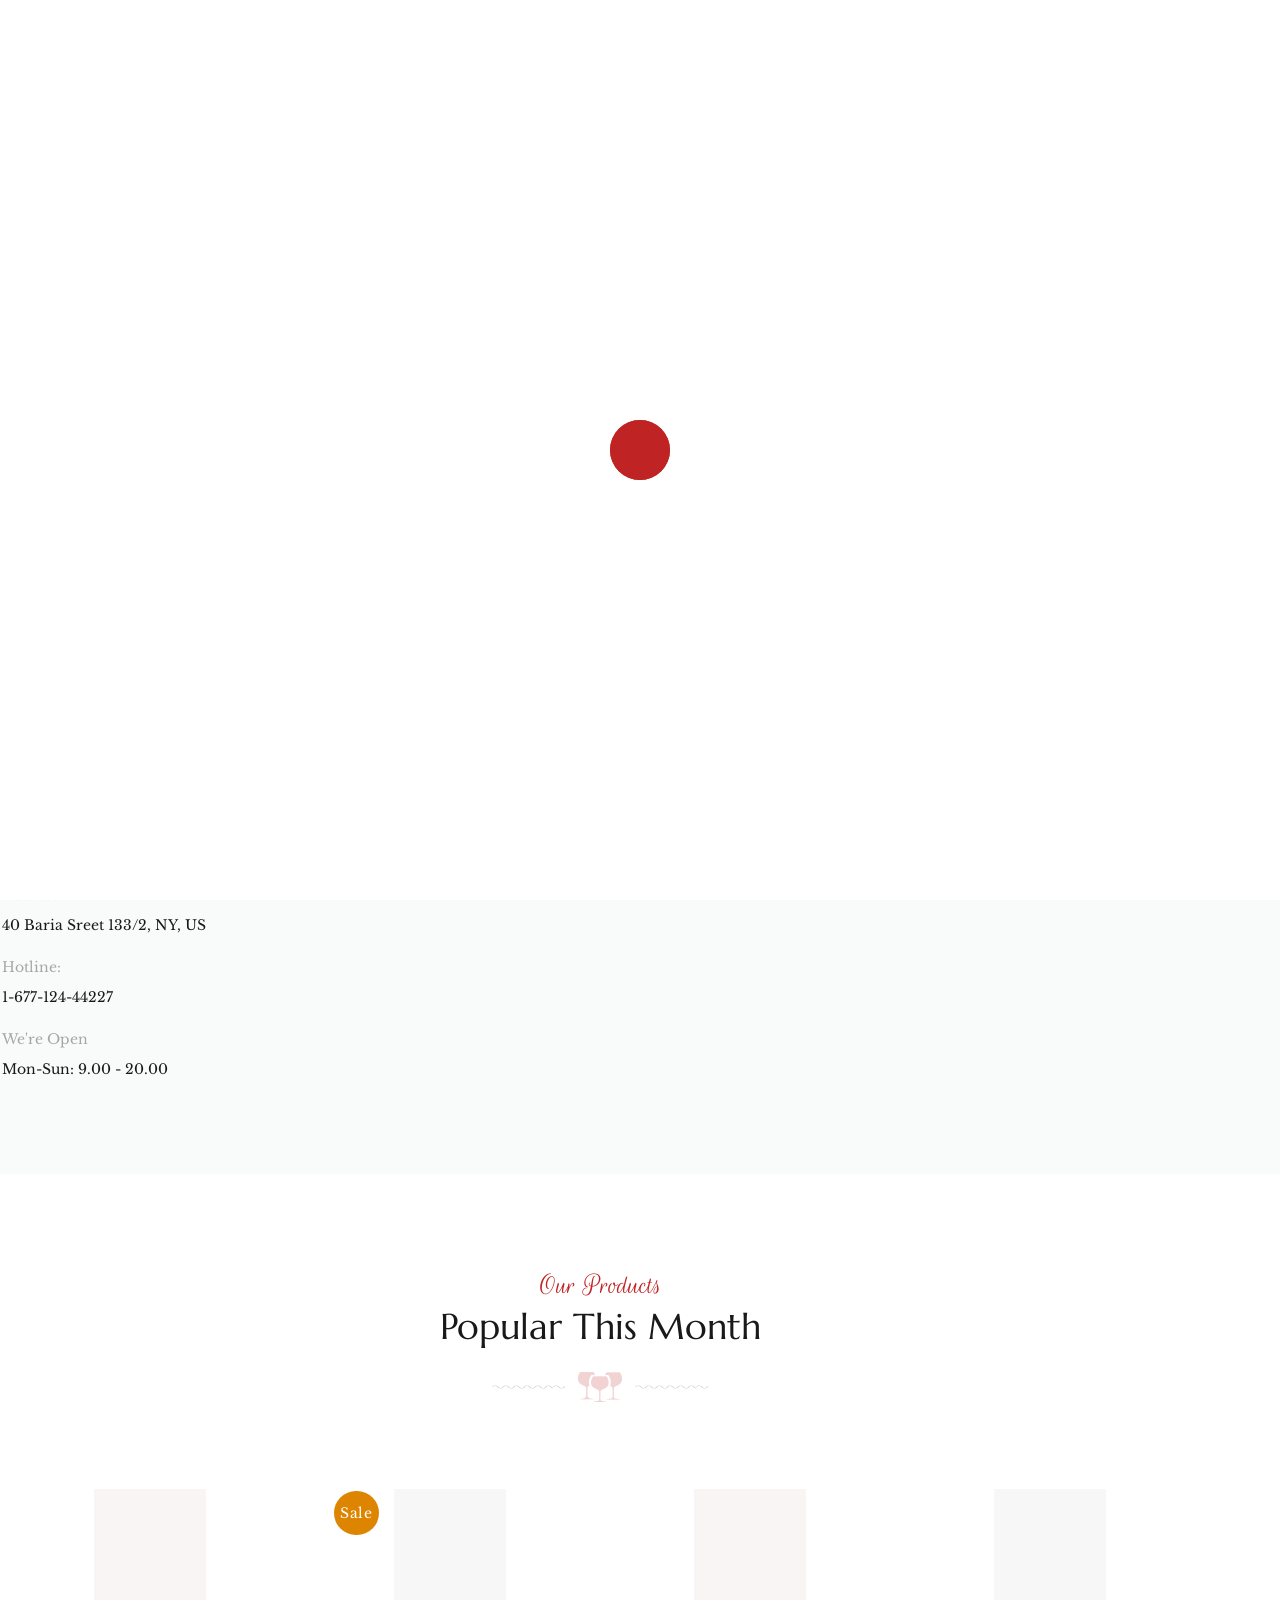
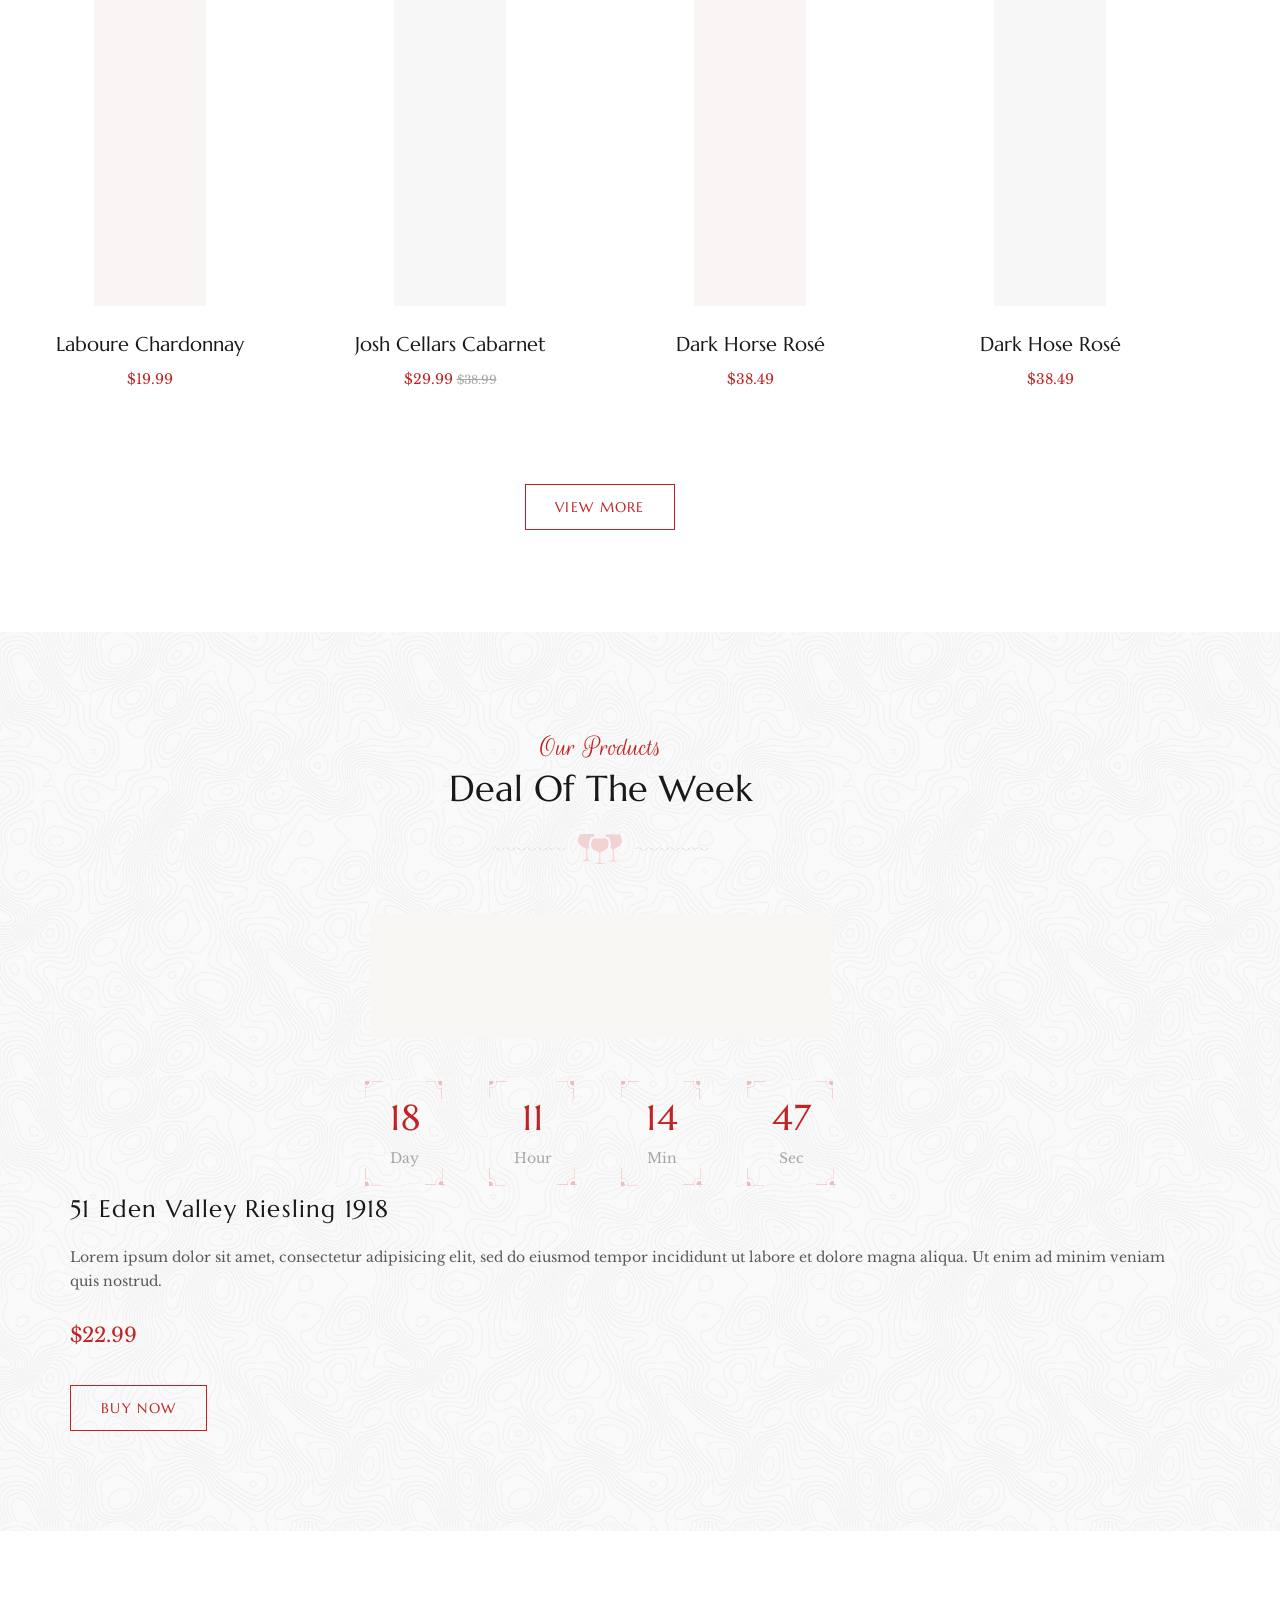
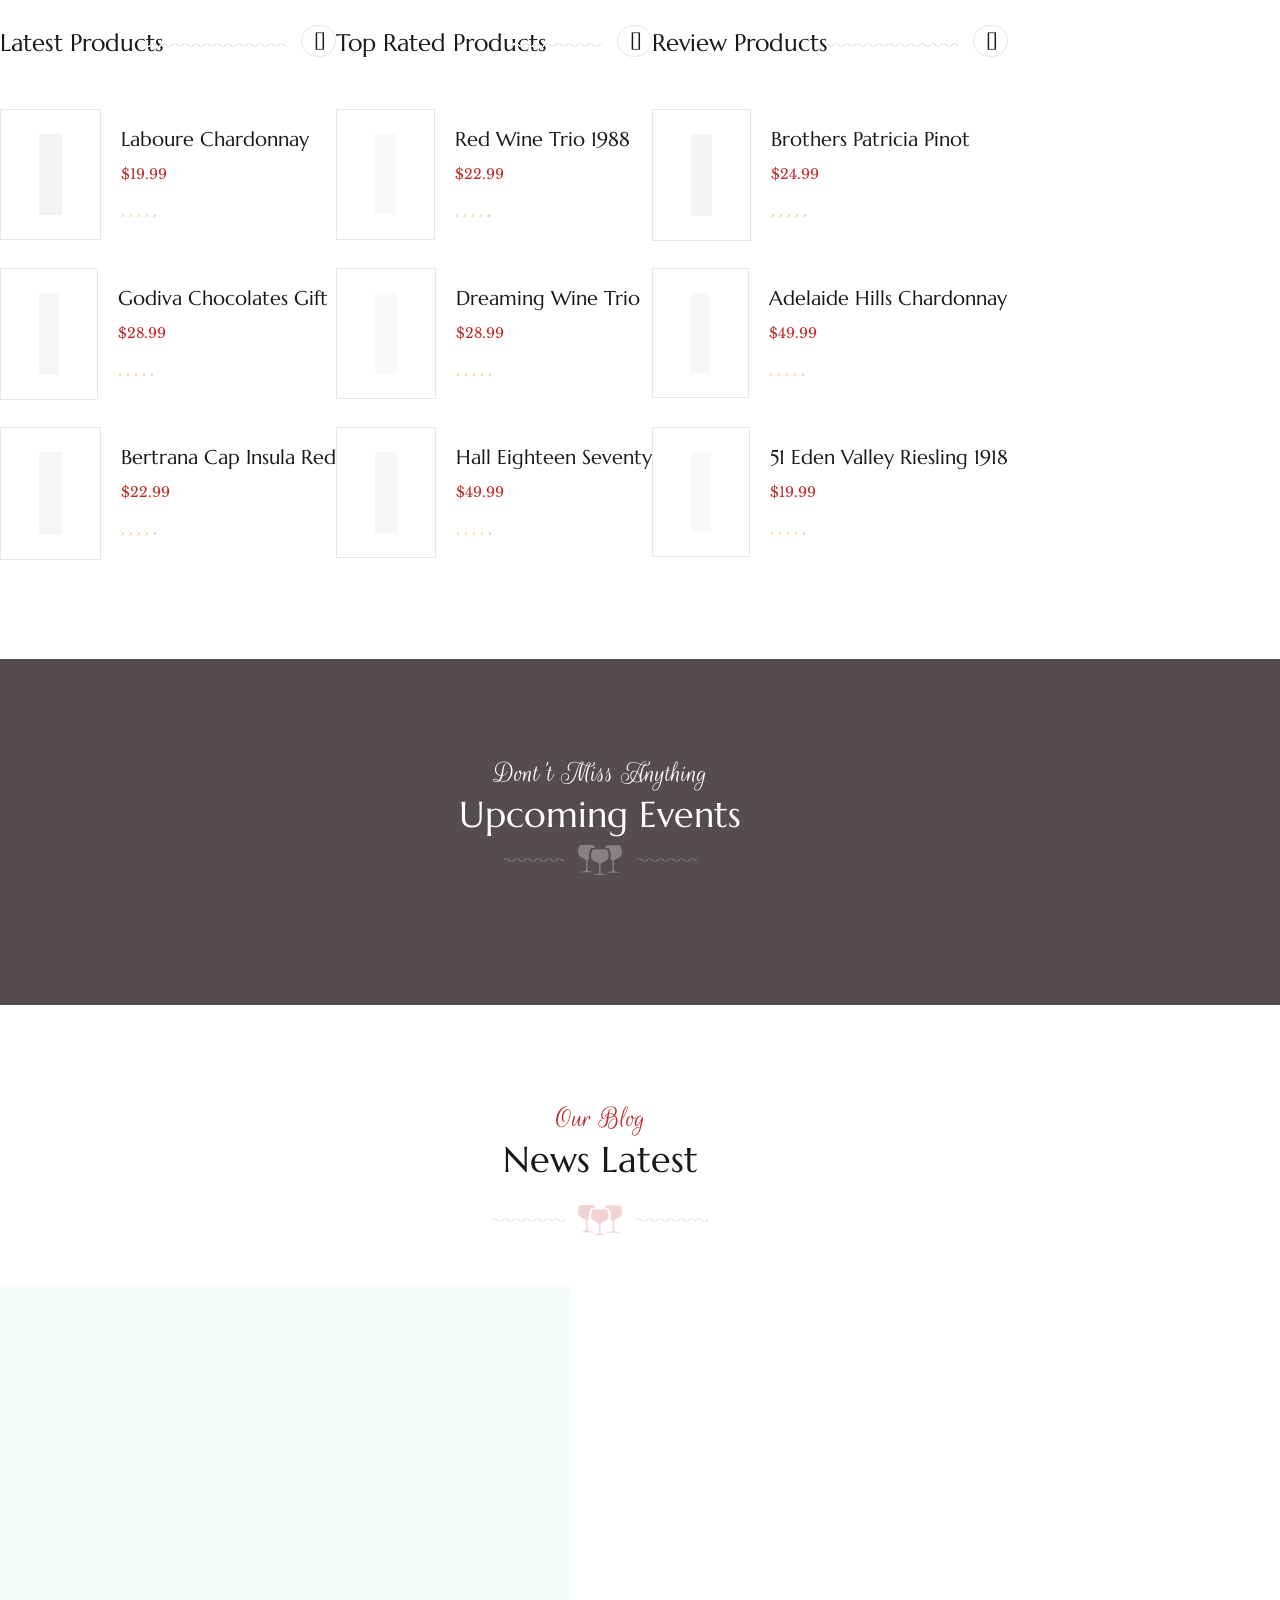
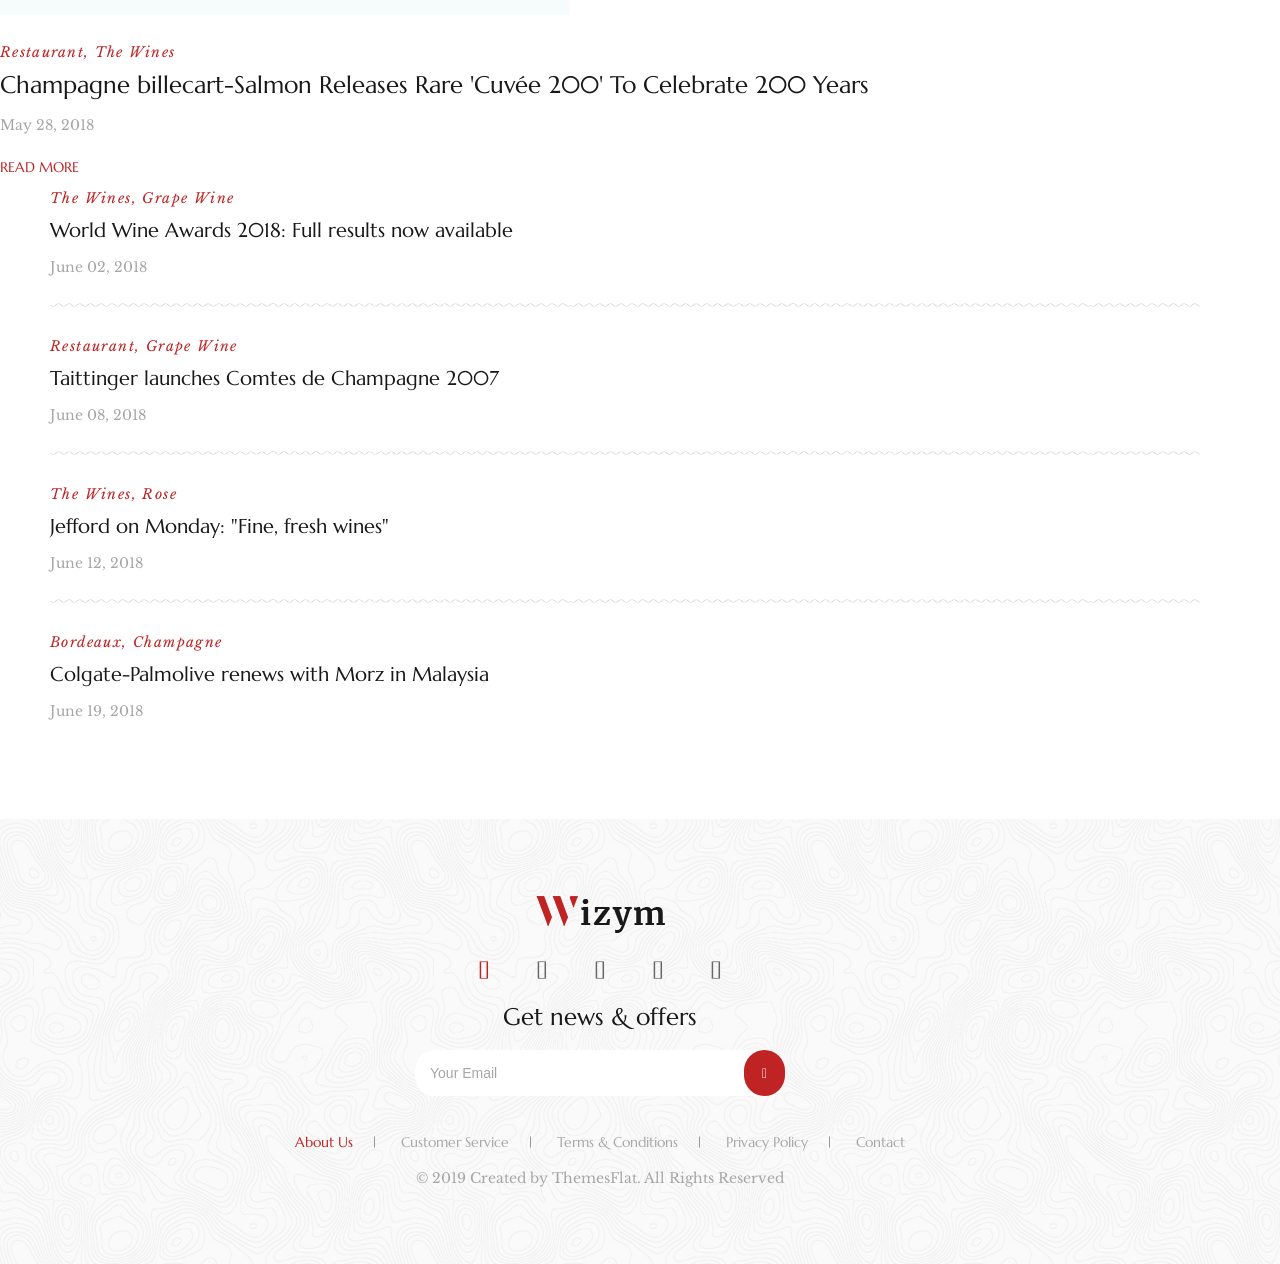
==== index.html @ 1bfb614a "Add" ====
<!DOCTYPE html>
<html xmlns="http://www.w3.org/1999/xhtml" xml:lang="en-US" lang="en-US">
<head>
      <!-- Basic Page Needs -->
    <meta charset="utf-8">
    <!--[if IE]><meta http-equiv='X-UA-Compatible' content='IE=edge,chrome=1'><![endif]-->
    <title>Wizym-Templae</title>

    <meta name="author" content="themesflat.com">

    <!-- Mobile Specific Metas -->
    <meta name="viewport" content="width=device-width, initial-scale=1, maximum-scale=1">

    <!-- Bootstrap  -->
    <link rel="stylesheet" type="text/css" href="stylesheets/bootstrap.css" >

    <!-- Theme Style -->
    <link rel="stylesheet" type="text/css" href="stylesheets/style.css">

    <!-- Responsive -->
    <link rel="stylesheet" type="text/css" href="stylesheets/responsive.css">

    <!-- Colors -->
    <link rel="stylesheet" type="text/css" href="stylesheets/colors/color1.css" id="colors">

    <!-- Animation Style -->
    <link rel="stylesheet" type="text/css" href="stylesheets/animate.css">

    <!-- Favicon and touch icons  -->
    <link href="icon/icon.png" rel="apple-touch-icon-precomposed" sizes="48x48">
    <link href="icon/icon.png" rel="apple-touch-icon-precomposed">
    <link href="icon/icon.png" rel="shortcut icon">
    <!-- Slider Revolution CSS Files -->
        <link rel="stylesheet" type="text/css" href="rev-slider/css/settings.css">
        <link rel="stylesheet" type="text/css" href="rev-slider/css/layers.css">
        <link rel="stylesheet" type="text/css" href="rev-slider/css/navigation.css">
</head>
<body>
    <div id="loading-overlay">
        <div class="loader"></div>
    </div> <!-- /.loading-overlay -->
    <header class="style1">
        <div id="site-header">
        <div class="container-fluid">
             <a href="index.html" class="logo"><img src="image/logo.png" alt="image" width="129" height="37" data-retina="image/logo-2x.png" data-width="147" data-height="21"></a>
             <div class="mobile-button">
                <span></span>
             </div>
             <div class="nav-wrap ">
                <nav id="mainnav" class="mainnav">
                    <ul class="menu">
                        <li class="active a">
                             <a href="#" title="">HOME</a>
                                <ul class="sub-menu">
                                    <li class="active"><a href="index.html" title="">Homepage 1</a></li>
                                    <li><a href="Homepage2.html" title="">Homepage 2</a></li>
                                    <li><a href="Homepage3.html" title="">Homepage 3</a></li>
                                    <li><a href="Homepage4.html" title="">Homepage 4</a></li>
                                    <li><a href="Homepage5.html" title="">Homepage 5</a></li>
                                 </ul><!-- /.sub-menu -->
                        </li>
                        <li class="active"> 
                             <a href="about.html" title="">FEATURES</a>
                                <ul class="sub-menu">
                                    <li><a href="About.html" title="">About Us</a></li>
                                    <li><a href="Event.html" title="">Event</a></li>
                                    <li><a href="Coming-soon.html" title="">Coming Soon</a></li>
                                    <li><a href="404-page.html" title="">404 Page</a></li>
                                    <li><a href="Wish-list.html" title="">Wish List</a></li>
                                 </ul><!-- /.sub-menu -->
                        </li>
                        <li class="active">
                            <a href="#" title="">PRODUCTS</a>
                                <ul class="sub-menu">
                                    <li><a href="Shop-fullwidth-list.html" title="">Shop Full Width List</a></li>
                                    <li><a href="Shop-fullwidth-grid.html" title="">Shop Full Width Grid</a></li>
                                    <li><a href="Shop-right-slidebar-list.html" title="">Shop Right Slidebar List</a></li>
                                    <li><a href="Shop-right-slidebar-grid.html" title="">Shop Right Slidebar Grid</a></li>
                        
                                    <li><a href="Shop-details-slidebar.html" title="">Shop Details Slidebar</a></li>
                                    <li><a href="Shop-details.html" title="">Shop Details </a></li>
                                    <li><a href="Shop-order-tracking.html" title="">Shop Order Tracking</a></li>
                                    <li><a href="Shop-cart.html" title="">Shop Cart</a></li>
                                </ul><!-- /.sub-menu -->
                        </li>
                        <li class="active">
                            <a href="#" title="">BLOG</a>
                                <ul class="sub-menu">
                                    <li><a href="Blog-grid-3column.html" title="">Blog Grid 3Column</a></li>
                                    <li><a href="Blog-grid-2column.html" title="">Blog Grid 2Column</a></li>
                                    <li><a href="Blog-Right-Slidebar.html" title="">Blog Right Slidebar</a></li>
                                    <li><a href="Blog-details-slidebar.html" title="">Blog Details Slidebar</a></li>
                                    <li><a href="Blog-details-fullwidth.html" title="">Blog Details FullWidth</a></li>
                                </ul><!-- /.sub-menu -->
                        </li>
                        <li class="active">
                            <a href="#" title="">CONTACT US</a>
                                <ul class="sub-menu">
                                    <li><a href="contact-1.html" title="">Contact Us 1</a></li>
                                    <li><a href="Contact-2.html" title="">Contact Us 2</a></li>
                                </ul><!-- /.sub-menu -->
                         </li>
                    </ul>
                </nav>
             </div><!-- /.nav-wrap -->
             <div class="search clearfix"> 
                 <ul>
                     <li><input type="search" id="search" placeholder="Search..." ></li>
                     <li><a href="#" class="header-search-icon"><i class="ti-search" aria-hidden="true"></i></a></li>       
                     <li><a href="#"> <i class="ti-align-justify" aria-hidden="true"></i> </a>
                        <ul class="sub-menu">
                            <li><a href="projects1.html" title="">Login/ Register</a></li>
                            <li><a href="projects1.html" title="">My Account</a></li>
                            <li><a href="projects1.html" title="">My Wishlist</a></li>
                            <li><a href="projects1.html" title="">My Cart</a></li>
                            <li><a href="projects1.html" title="">Tracking Orders</a></li>
                            <li class="language"><a href="projects1.html" title="">LANGUAGE</a></li>
                            <li class="flag"><a href="projects1.html" title="">
                                <span><img src="image/flash3.png" alt="image"></span>
                                <span><img src="image/flash1.png" alt="image"></span>
                                <span><img src="image/flash2.png" alt="image"></span>
                            </a></li>
                        </ul><!-- /.sub-menu -->
                      </li>
                 </ul> 
                 <form class="header-search-form" role="search" method="get" action="#">
                    <input type="text" value="" name="#" class="header-search-field" placeholder="Search...">
                    <button type="submit" class="header-search-submit" title="Search"><i class="fa fa-search"></i></button>
                 </form>               
             </div>
        </div><!-- /container -->
        </div>
    </header>
     <div class="flat-slider style1">
            <!-- SLIDER -->
            <div class="rev_slider_wrapper fullwidthbanner-container" >
                <div id="rev-slider1" class="rev_slider fullwidthabanner">
                    <ul>
                        <!-- Slide 1 -->
                        <li data-transition="random">
                            <!-- Main Image -->
                            <img src="image/homepage11.jpg" alt="" data-bgposition="center center" data-no-retina>
                            <div class="overlay"></div>

                            <!-- Layers -->
                            <div class="tp-caption tp-resizeme text-ffb922 font-rubik font-weight-500 wellcome"
                            data-x="['left','left','left','center']" data-hoffset="['2','4','4','0']"
                            data-y="['middle','middle','middle','middle']" data-voffset="['-132','-118','-98','-78']"
                            data-fontsize="['36','20','20','16']"
                            data-lineheight="['48','48','28','14']"
                            data-width="full"
                            data-height="none"
                            data-whitespace="normal"
                            data-transform_idle="o:1;"
                            data-transform_in="y:[100%];z:0;rX:0deg;rY:0;rZ:0;sX:1;sY:1;skX:0;skY:0;opacity:0;s:2000;e:Power4.easeInOut;" 
                            data-transform_out="y:[100%];s:1000;e:Power2.easeInOut;s:1000;e:Power2.easeInOut;" 
                            data-mask_in="x:0px;y:[100%];" 
                            data-mask_out="x:inherit;y:inherit;" 
                            data-start="700" 
                            data-splitin="none" 
                            data-splitout="none" 
                            data-paddingleft= "['3','3','3','3']"
                            data-responsive_offset="on">Welcome to Wizym</div>

                            <div class="tp-caption tp-resizeme font-rubik font-weight-700 best"
                            data-x="['left','left','left','center']" data-hoffset="['-4','-4','-4','0']"
                            data-y="['middle','middle','middle','middle']" data-voffset="['-60','-60','-50','-40']"
                            data-fontsize="['72','60','40','32']"
                            data-lineheight="['80','80','45','35']"
                            data-width="full"
                            data-height="none"
                            data-whitespace="normal"
                            data-transform_idle="o:1;"
                            data-transform_in="y:[100%];z:0;rX:0deg;rY:0;rZ:0;sX:1;sY:1;skX:0;skY:0;opacity:0;s:2000;e:Power4.easeInOut;" 
                            data-transform_out="y:[100%];s:1000;e:Power2.easeInOut;s:1000;e:Power2.easeInOut;"
                            data-mask_in="x:0px;y:[100%];" 
                            data-mask_out="x:inherit;y:inherit;" 
                            data-start="1000" 
                            data-splitin="none" 
                            data-splitout="none" 
                            data-responsive_offset="on"> <a href="#" class="text-white">Best Of Wine Store</a> </div>

                            <div class="tp-caption tp-resizeme text-white font-rubik font-weight-400 text-wizym"
                            data-x="['left','left','left','center']" data-hoffset="['0','-2','-2','0']"
                            data-y="['middle','middle','middle','middle']" data-voffset="['27','27','27','17']"
                            data-fontsize="['18','18','16','14']"
                            data-lineheight="['32','32','26','22']"
                            data-width="full"
                            data-height="none"
                            data-whitespace="normal"
                            data-transform_idle="o:1;"
                            data-transform_in="y:[100%];z:0;rX:0deg;rY:0;rZ:0;sX:1;sY:1;skX:0;skY:0;opacity:0;s:2000;e:Power4.easeInOut;" 
                            data-transform_out="y:[100%];s:1000;e:Power2.easeInOut;s:1000;e:Power2.easeInOut;" 
                            data-mask_in="x:0px;y:[100%];" 
                            data-mask_out="x:inherit;y:inherit;" 
                            data-start="1000" 
                            data-splitin="none" 
                            data-splitout="none" 
                            data-responsive_offset="on" 
                            data-paddingright="['550','155','50','2']" >Wizym offers extensive collections of over 2,000 unique wines from prestigious brands to family-owed wineries </div>

                            <div class="tp-caption"
                            data-x="['left','left','left','center']" data-hoffset="['0','-4','-4','0']"
                            data-y="['middle','middle','middle','middle']" data-voffset="['102','102','92','70']"
                            data-width="full"
                            data-height="none"
                            data-whitespace="normal"
                            data-transform_idle="o:1;"
                            data-transform_in="y:[100%];z:0;rX:0deg;rY:0;rZ:0;sX:1;sY:1;skX:0;skY:0;opacity:0;s:2000;e:Power4.easeInOut;" 
                            data-transform_out="y:[100%];s:1000;e:Power2.easeInOut;s:1000;e:Power2.easeInOut;" 
                            data-mask_in="x:0px;y:[100%];" 
                            data-mask_out="x:inherit;y:inherit;" 
                            data-start="1000" 
                            data-splitin="none" 
                            data-splitout="none" 
                            data-responsive_offset="on" 
                            data-paddingtop= "['50','50','50','50']"
                            data-paddingbottom= "['50','50','50','50']"> <a href="#" class="btn btn-styl button-project">READ MORE</a></div>
                        </li><!-- /End Slide 1 -->

                        <!-- Slide 2 -->
                        <li data-transition="random">
                            <!-- Main Image -->
                            <img src="image/homepage11.jpg" alt="" data-bgposition="center center" data-no-retina>
                            <div class="overlay"></div>

                            <!-- Layers -->
                            <div class="tp-caption tp-resizeme text-ffb922 font-rubik font-weight-500 wellcome"
                            data-x="['left','left','left','center']" data-hoffset="['2','4','4','0']"
                            data-y="['middle','middle','middle','middle']" data-voffset="['-132','-118','-98','-78']"
                            data-fontsize="['36','20','20','16']"
                            data-lineheight="['48','48','28','14']"
                            data-width="full"
                            data-height="none"
                            data-whitespace="normal"
                            data-transform_idle="o:1;"
                            data-transform_in="y:[100%];z:0;rX:0deg;rY:0;rZ:0;sX:1;sY:1;skX:0;skY:0;opacity:0;s:2000;e:Power4.easeInOut;" 
                            data-transform_out="y:[100%];s:1000;e:Power2.easeInOut;s:1000;e:Power2.easeInOut;" 
                            data-mask_in="x:0px;y:[100%];" 
                            data-mask_out="x:inherit;y:inherit;" 
                            data-start="700" 
                            data-splitin="none" 
                            data-splitout="none" 
                            data-paddingleft= "['3','3','3','3']"
                            data-responsive_offset="on">Welcome to Wizym  </div>

                            <div class="tp-caption tp-resizeme font-rubik font-weight-700 best"
                            data-x="['left','left','left','center']" data-hoffset="['-4','-4','-4','0']"
                            data-y="['middle','middle','middle','middle']" data-voffset="['-60','-60','-50','-40']"
                            data-fontsize="['72','60','40','32']"
                            data-lineheight="['80','80','45','35']"
                            data-width="full"
                            data-height="none"
                            data-whitespace="normal"
                            data-transform_idle="o:1;"
                            data-transform_in="y:[100%];z:0;rX:0deg;rY:0;rZ:0;sX:1;sY:1;skX:0;skY:0;opacity:0;s:2000;e:Power4.easeInOut;" 
                            data-transform_out="y:[100%];s:1000;e:Power2.easeInOut;s:1000;e:Power2.easeInOut;"
                            data-mask_in="x:0px;y:[100%];" 
                            data-mask_out="x:inherit;y:inherit;" 
                            data-start="1000" 
                            data-splitin="none" 
                            data-splitout="none" 
                            data-responsive_offset="on"> <a href="#" class="text-white">Best Of Wine Store</a> </div>

                            <div class="tp-caption tp-resizeme text-white font-rubik font-weight-400 text-wizym"
                            data-x="['left','left','left','center']" data-hoffset="['0','-2','-2','0']"
                            data-y="['middle','middle','middle','middle']" data-voffset="['27','27','27','17']"
                            data-fontsize="['18','18','16','14']"
                            data-lineheight="['32','32','26','22']"
                            data-width="full"
                            data-height="none"
                            data-whitespace="normal"
                            data-transform_idle="o:1;"
                            data-transform_in="y:[100%];z:0;rX:0deg;rY:0;rZ:0;sX:1;sY:1;skX:0;skY:0;opacity:0;s:2000;e:Power4.easeInOut;" 
                            data-transform_out="y:[100%];s:1000;e:Power2.easeInOut;s:1000;e:Power2.easeInOut;" 
                            data-mask_in="x:0px;y:[100%];" 
                            data-mask_out="x:inherit;y:inherit;" 
                            data-start="1000" 
                            data-splitin="none" 
                            data-splitout="none" 
                            data-responsive_offset="on" 
                            data-paddingright="['550','155','50','2']" >Wizym offers extensive collections of over 2,000 unique wines from prestigious brands to family-owed wineries </div>

                            <div class="tp-caption"
                            data-x="['left','left','left','center']" data-hoffset="['0','-4','-4','0']"
                            data-y="['middle','middle','middle','middle']" data-voffset="['102','102','92','70']"
                            data-width="full"
                            data-height="none"
                            data-whitespace="normal"
                            data-transform_idle="o:1;"
                            data-transform_in="y:[100%];z:0;rX:0deg;rY:0;rZ:0;sX:1;sY:1;skX:0;skY:0;opacity:0;s:2000;e:Power4.easeInOut;" 
                            data-transform_out="y:[100%];s:1000;e:Power2.easeInOut;s:1000;e:Power2.easeInOut;" 
                            data-mask_in="x:0px;y:[100%];" 
                            data-mask_out="x:inherit;y:inherit;" 
                            data-start="1000" 
                            data-splitin="none" 
                            data-splitout="none" 
                            data-responsive_offset="on" 
                            data-paddingtop= "['50','50','50','50']"
                            data-paddingbottom= "['50','50','50','50']"> <a href="#" class="btn btn-styl button-project">READ MORE</a></div>
                        </li><!-- /End Slide 2 -->
                    </ul>
                </div>
            </div> 
        </div> <!-- /.flat-slider -->
     
<div class="main-homepage-1">    
          <section class="flat-about style1">
                 <div class="container">
                    <div class="row">
                        <div class="col-lg-7 col-12">
                           <div class="image-single">
                               <img src="image/homepage144.png" alt="image">
                           </div>
                        </div> <!-- /col-lg-7 -->
                        <div class="col-lg-5 col-12">
                            <div class="flat-divider margin-top50px"></div>
                            <div class="flat-textbox">
                                <h3 class="textbox-title"><a href="#"> Our Form Wizym </a></h3>
                                <h1 class="textbox-main"><a href="#"> Welcome To Wizym </a></h1>
                                 <p>Lorem ipsum dolor sit amet, consectetur adipisicing elit, sed do eiusmod tempor incididunt ut labore et dolore magna aliqua. Ut enim ad minim veniam quis nostrud.</p>
                            </div> <!-- /flat-textbox -->
                            <div class="flat-divider margin-top24px"></div>
                            <div class="information">
                                <div class="information-address">
                                    <span>Address:</span>
                                    <span class="information-content">40 Baria Sreet 133/2, NY, US</span>
                                </div>
                                <div class="information-hotline information-bottom">
                                    <span>Hotline:</span>
                                    <span class="information-content">1-677-124-44227</span>
                                </div>
                                <div class="information-open information-bottom">
                                    <span>We're Open</span>
                                    <span class="information-content">Mon-Sun: 9.00 - 20.00</span>
                                </div>
                            </div> <!-- /information -->
                        </div><!-- /col-lg-5 -->
                    </div> <!-- /row-->
                 </div> <!-- /container -->  
          </section> <!-- /flat-about --> 
          <section class="flat-our-product our-product-new">
                 <div class="container">
                     <div class="row">
                        <div class="col-lg-12">
                            <div class="title-section">
                                <h3 class="our-product-title"><a href="#"> Our Products </a></h3>
                                <h1 class="our-product-main"><a href="#"> Popular This Month </a></h1>
                                <div class="our-product-image">
                                     <img src="image/homepage14.png" alt="image">
                                </div>
                            </div> <!-- /title-section --> 
                        </div> <!-- /col-lg-12 --> 
                        <div class="col-12 product-content product-fourcolumn clearfix">
                          <ul class="product clearfix">
                              <li class="product-item">
                                  <div class="product-thumb clearfix">
                                      <a href="#" class="product-thumb">
                                          <img src="image/homepage16.png" alt="image">
                                      </a>
                                  </div>
                                  <div class="product-info text-center clearfix">
                                      <span class="product-title">Laboure Chardonnay</span>
                                      <div class="price">
                                          <ins>
                                              <span class="amount">$19.99</span>
                                          </ins>
                                      </div>
                                  </div>
                                  <div class="product-review">
                                      <div class="add-cart">
                                           <a href="#" class="like1"><i class="fa fa-refresh" aria-hidden="true"></i></a>
                                      </div>
                                      <div class="add-cart">
                                           <a href="#" class="like2"><i class="fa fa-heart-o"></i></a>
                                      </div>
                                      <div class="add-cart">
                                           <a href="#" class="like3"><i class="fa fa-shopping-cart" aria-hidden="true"></i></a>
                                      </div>
                                  </div>
                              </li> <!-- /product-item -->
                              <li class="product-item">
                                  <div class="product-thumb clearfix">
                                      <a href="#" class="product-thumb">
                                          <img src="image/homepage19.png" alt="image">
                                      </a>
                                      <span class="new">Sale</span>
                                  </div>
                                  <div class="product-info product-hight clearfix">
                                      <span class="product-title">Josh Cellars Cabarnet</span>
                                      <div class="price">
                                          <ins>
                                              <span class="amount">$29.99</span>
                                              <del>$38.99</del>
                                          </ins>
                                      </div>
                                    
                                  </div>
                                  <div class="product-review">
                                          <div class="add-cart">
                                               <a href="#" class="like1"><i class="fa fa-refresh" aria-hidden="true"></i></a>
                                          </div>
                                          <div class="add-cart">
                                               <a href="#" class="like2"><i class="fa fa-heart-o"></i></a>
                                          </div>
                                          <div class="add-cart">
                                               <a href="#" class="like3"><i class="fa fa-shopping-cart" aria-hidden="true"></i></a>
                                          </div>
                                  </div>
                              </li> <!-- /product-item -->
                              <li class="product-item">
                                  <div class="product-thumb clearfix">
                                      <a href="#" class="product-thumb">
                                          <img src="image/homepage18.png" alt="image">
                                      </a>
                                      
                                  </div>
                                  <div class="product-info clearfix">
                                      <span class="product-title">Dark Horse Rosé</span>
                                      <div class="price">                             
                                          <ins>
                                              <span class="amount">$38.49</span>
                                          </ins>
                                      </div>
                                  </div>
                                  <div class="product-review">
                                      <div class="add-cart">
                                           <a href="#" class="like1"><i class="fa fa-refresh" aria-hidden="true"></i></a>
                                      </div>
                                      <div class="add-cart">
                                           <a href="#" class="like2"><i class="fa fa-heart-o"></i></a>
                                      </div>
                                      <div class="add-cart">
                                           <a href="#" class="like3"><i class="fa fa-shopping-cart" aria-hidden="true"></i></a>
                                      </div>
                                   </div>
                              </li> <!-- /product-item -->
                              <li class="product-item">
                                  <div class="product-thumb clearfix">
                                      <a href="#" class="product-thumb">
                                          <img src="image/homepage19.png" alt="image">
                                      </a>
                                  </div>
                                  <div class="product-info clearfix">
                                      <span class="product-title">Dark Hose Rosé</span>
                                      <div class="price">
                                          <ins>
                                              <span class="amount">$38.49</span>
                                          </ins>
                                      </div>
                                    </div>
                                    <div class="product-review">
                                          <div class="add-cart">
                                               <a href="#" class="like1"><i class="fa fa-refresh" aria-hidden="true"></i></a>
                                          </div>
                                          <div class="add-cart">
                                               <a href="#" class="like2"><i class="fa fa-heart-o"></i></a>
                                          </div>
                                          <div class="add-cart">
                                               <a href="#" class="like3"><i class="fa fa-shopping-cart" aria-hidden="true"></i></a>
                                          </div>
                                    </div>
                                </li> <!-- /product-item -->
                          </ul>
                        </div> <!-- /product-content -->
                        <div class="elm-btn">
                           <a href="#" class="themesflat-button outline ol-accent margin-top-40 hvr-shutter-out-horizontal">VIEW MORE</a>
                        </div> 
                        
                     </div> <!-- /row --> 
                 </div> <!-- /container --> 
          </section> <!-- /flat-out-product --> 
          <section class="flat-deal-of-the-week style1">
               <div class="container">
                   <div class="row">
                       <div class="col-lg-12">
                            <div class="title-section">
                                <h3 class="our-product-title"><a href="#"> Our Products </a></h3>
                                <h1 class="our-product-main"><a href="#"> Deal Of The Week </a></h1>
                                <div class="our-product-image">
                                     <img src="image/homepage14.png" alt="image">
                                </div>
                            </div> <!-- /title-section -->
                       </div> <!-- /col-lg-12 -->
                       <div class="col-lg-6 col-12">
                            <div class="flat-deal-week">
                                 <img src="image/homepage22.png" alt="image">
                                 <div class="flat-counter count-time" data-day="20" data-month="3" data-year="2019" data-hour="12" data-minute="12" data-second="12">
                                        <div class="counter">
                                             <ul>
                                                 <li class="content-counter">
                                                    <div class="wrap-bg">
                                                        <div class="inner-bg days">
                                                             <div class="numb-count numb" data-from="0" data-to="18" data-speed="2000" data-inviewport="yes">18</div>
                                                             <div class="name-count">Day</div>
                                                        </div>
                                                    </div>
                                                 </li>
                                                 <li class="content-counter">
                                                    <div class="wrap-bg">
                                                        <div class="inner-bg hours">
                                                             <div class="numb-count numb" data-from="0" data-to="11" data-speed="2000" data-inviewport="yes">11</div>
                                                             <div class="name-count">Hour</div>
                                                        </div>
                                                    </div>
                                                 </li>
                                                 <li class="content-counter">
                                                    <div class="wrap-bg">
                                                        <div class="inner-bg minutes">
                                                             <div class="numb-count numb" data-from="0" data-to="14" data-speed="2000" data-inviewport="yes">14</div>
                                                             <div class="name-count">Min</div>
                                                        </div>
                                                    </div>
                                                 </li>
                                                 <li class="content-counter">
                                                    <div class="wrap-bg numb">
                                                        <div class="inner-bg seconds">
                                                             <div class="numb-count numb" data-from="0" data-to="47" data-speed="2000" data-inviewport="yes">47</div>
                                                             <div class="name-count">Sec</div>
                                                        </div>
                                                    </div>
                                                 </li>
                                             </ul>
                                        </div> <!-- /counter -->
                        </div> <!-- /flat-counter -->
                            </div> <!-- /flat-deal-week --> 
                       </div> <!-- /col-lg-6 -->
                       <div class="col-lg-6 col-12">
                           <div class="flat-deal-week-content">
                               <h3 class="deal-week-title"><a href="#"> 51 Eden Valley Riesling 1918</a></h3>
                               <span class="deal-week-content">Lorem ipsum dolor sit amet, consectetur adipisicing elit, sed do eiusmod tempor incididunt ut labore et dolore magna aliqua. Ut enim ad minim veniam quis nostrud.</span>
                               <span class="flat-dolar">$22.99</span>
                               <div class="elm-btn">
                                   <a href="#" class="themesflat-button outline ol-accent margin-top-40 hvr-shutter-out-horizontal">BUY NOW</a>
                               </div>
                           </div>
                       </div> <!-- /col-lg-6 -->
                   </div> <!-- /row -->
               </div> <!-- /container -->
          </section> <!-- /flat-deal-our-of-the-week -->
          <section class="flat-products style1 straight ">
                <div class="container">
                    <div class="row straight">
                        <div class="col-lg-4 col-md-4 col-sm-6 col-12">
                            <div class="flat-latest mgb-mobi40">
                                <div class="latest-title mb-mgtop0">
                                    <h3><a href="#">Latest Products</a></h3>
                                </div>                                
                                <div class="flat-next">
                                    <a href="#"><i class="fa fa-chevron-right" aria-hidden="true"></i></a>
                                </div>
                                <article class="post-border post-top">
                                    <div class="featured-post">
                                        <img src="image/homepage28.png" alt="image">
                                    </div>
                                    <div class="content-post">
                                        <div class="post-title">
                                            <span><a href="#"> Laboure Chardonnay </a></span>
                                        </div>
                                        <div class="post-dolar">
                                            <span>$19.99</span>
                                        </div>
                                        <div class="post-rating">
                                            <i class="fa fa-star" aria-hidden="true"></i>
                                            <i class="fa fa-star" aria-hidden="true"></i>
                                            <i class="fa fa-star" aria-hidden="true"></i>
                                            <i class="fa fa-star" aria-hidden="true"></i>
                                            <i class="fa fa-star" aria-hidden="true"></i>
                                        </div>
                                    </div>
                                </article>
                                <article class="post-border post-between">
                                    <div class="featured-post">
                                        <img src="image/homepage29.png" alt="image">
                                    </div>
                                    <div class="content-post">
                                        <div class="post-title">
                                            <span><a href="#"> Godiva Chocolates Gift</a></span>
                                        </div>
                                        <div class="post-dolar">
                                            <span>$28.99</span>
                                        </div>
                                        <div class="post-rating">
                                            <i class="fa fa-star" aria-hidden="true"></i>
                                            <i class="fa fa-star" aria-hidden="true"></i>
                                            <i class="fa fa-star" aria-hidden="true"></i>
                                            <i class="fa fa-star" aria-hidden="true"></i>
                                            <i class="fa fa-star" aria-hidden="true"></i>
                                        </div>
                                    </div>
                                </article>
                                <article class="post-border post-between">
                                    <div class="featured-post">
                                        <img src="image/homepage30.png" alt="image">
                                    </div>
                                    <div class="content-post">
                                        <div class="post-title">
                                            <span><a href="#"> Bertrana Cap Insula Red</a></span>
                                        </div>
                                        <div class="post-dolar">
                                            <span>$22.99</span>
                                        </div>
                                        <div class="post-rating">
                                            <i class="fa fa-star" aria-hidden="true"></i>
                                            <i class="fa fa-star" aria-hidden="true"></i>
                                            <i class="fa fa-star" aria-hidden="true"></i>
                                            <i class="fa fa-star" aria-hidden="true"></i>
                                            <i class="fa fa-star" aria-hidden="true"></i>
                                        </div>
                                    </div>
                                </article>
                            </div>
                        </div> <!-- /col-lg-4 -->
                        <div class="col-lg-4 col-md-4 col-sm-6 col-12">
                            <div class="flat-latest mgb-mobi40">
                                <div class="latest-title title-between">
                                    <h3><a href="#">Top Rated Products</a></h3>
                                </div>                                
                                <div class="flat-next">
                                    <a href="#"><i class="fa fa-chevron-right" aria-hidden="true"></i></a>
                                </div>
                                <article class="post-border post-top">
                                    <div class="featured-post">
                                        <img src="image/homepage31.png" alt="image">
                                    </div>
                                    <div class="content-post">
                                        <div class="post-title">
                                            <span><a href="#"> Red Wine Trio 1988</a></span>
                                        </div>
                                        <div class="post-dolar">
                                            <span>$22.99</span>
                                        </div>
                                        <div class="post-rating">
                                            <i class="fa fa-star" aria-hidden="true"></i>
                                            <i class="fa fa-star" aria-hidden="true"></i>
                                            <i class="fa fa-star" aria-hidden="true"></i>
                                            <i class="fa fa-star" aria-hidden="true"></i>
                                            <i class="fa fa-star" aria-hidden="true"></i>
                                        </div>
                                    </div>
                                </article>
                                <article class="post-border post-between">
                                    <div class="featured-post">
                                        <img src="image/homepage32.png" alt="image">
                                    </div>
                                    <div class="content-post">
                                        <div class="post-title">
                                            <span><a href="#"> Dreaming Wine Trio</a></span>
                                        </div>
                                        <div class="post-dolar">
                                            <span>$28.99</span>
                                        </div>
                                        <div class="post-rating">
                                            <i class="fa fa-star" aria-hidden="true"></i>
                                            <i class="fa fa-star" aria-hidden="true"></i>
                                            <i class="fa fa-star" aria-hidden="true"></i>
                                            <i class="fa fa-star" aria-hidden="true"></i>
                                            <i class="fa fa-star" aria-hidden="true"></i>
                                        </div>
                                    </div>
                                </article>
                                <article class="post-border post-between">
                                    <div class="featured-post">
                                        <img src="image/homepage33.png" alt="image">
                                    </div>
                                    <div class="content-post">
                                        <div class="post-title">
                                            <span><a href="#"> Hall Eighteen Seventy</a></span>
                                        </div>
                                        <div class="post-dolar">
                                            <span>$49.99</span>
                                        </div>
                                        <div class="post-rating">
                                            <i class="fa fa-star" aria-hidden="true"></i>
                                            <i class="fa fa-star" aria-hidden="true"></i>
                                            <i class="fa fa-star" aria-hidden="true"></i>
                                            <i class="fa fa-star" aria-hidden="true"></i>
                                            <i class="fa fa-star" aria-hidden="true"></i>
                                        </div>
                                    </div>
                                </article>
                            </div>
                        </div> <!-- /col-lg-4 -->
                        <div class="col-lg-4 col-md-4 col-12">
                             <div class="flat-latest">
                                <div class="latest-title title-bottom">
                                    <h3><a href="#">Review Products</a></h3>
                                </div>                                
                                <div class="flat-next">
                                    <a href="#"><i class="fa fa-chevron-right" aria-hidden="true"></i></a>
                                </div>
                                <article class="post-border post-top">
                                    <div class="featured-post">
                                        <img src="image/homepage34.png" alt="image">
                                    </div>
                                    <div class="content-post">
                                        <div class="post-title">
                                            <span><a href="#"> Brothers Patricia Pinot</a></span>
                                        </div>
                                        <div class="post-dolar">
                                            <span>$24.99</span>
                                        </div>
                                        <div class="post-rating">
                                            <i class="fa fa-star" aria-hidden="true"></i>
                                            <i class="fa fa-star" aria-hidden="true"></i>
                                            <i class="fa fa-star" aria-hidden="true"></i>
                                            <i class="fa fa-star" aria-hidden="true"></i>
                                            <i class="fa fa-star" aria-hidden="true"></i>
                                        </div>
                                    </div>
                                </article>
                                <article class="post-border post-between">
                                    <div class="featured-post">
                                        <img src="image/homepage35.png" alt="image">
                                    </div>
                                    <div class="content-post">
                                        <div class="post-title">
                                            <span><a href="#"> Adelaide Hills Chardonnay</a></span>
                                        </div>
                                        <div class="post-dolar">
                                            <span>$49.99</span>
                                        </div>
                                        <div class="post-rating">
                                            <i class="fa fa-star" aria-hidden="true"></i>
                                            <i class="fa fa-star" aria-hidden="true"></i>
                                            <i class="fa fa-star" aria-hidden="true"></i>
                                            <i class="fa fa-star" aria-hidden="true"></i>
                                            <i class="fa fa-star" aria-hidden="true"></i>
                                        </div>
                                    </div>
                                </article>
                                <article class="post-border post-between">
                                    <div class="featured-post">
                                        <img src="image/homepage36.png" alt="image">
                                    </div>
                                    <div class="content-post">
                                        <div class="post-title">
                                            <span><a href="#"> 51 Eden Valley Riesling 1918</a></span>
                                        </div>
                                        <div class="post-dolar">
                                            <span>$19.99</span>
                                        </div>
                                        <div class="post-rating">
                                            <i class="fa fa-star" aria-hidden="true"></i>
                                            <i class="fa fa-star" aria-hidden="true"></i>
                                            <i class="fa fa-star" aria-hidden="true"></i>
                                            <i class="fa fa-star" aria-hidden="true"></i>
                                            <i class="fa fa-star" aria-hidden="true"></i>
                                        </div>
                                    </div>
                                </article>
                            </div>
                        </div> <!-- /col-lg-4 -->
                    </div> <!-- /row -->
                </div> <!-- /container -->
          </section> <!-- /flat-prodcuts -->
          <section class="flat-event style1">
              <div class="container">
                  <div class="row">
                      <div class="col-lg-12">
                            <div class="title-section">
                                <h3 class="our-product-title"><a href="#"> Dont't Miss Anything </a></h3>
                                <h1 class="our-product-main"><a href="#"> Upcoming Events </a></h1>
                                <div class="our-product-image-background">
                                     <img src="image/test.png" alt="image">
                                </div>
                            </div> <!-- /title-section -->
                      </div>
                      <div class="col-lg-12">
                          <div class="flat-carousel-box data-effect clearfix" data-gap="30" data-column="4" data-column2="2" data-column3="1" data-dots= "true" data-auto="false">
                            <div class="owl-carousel">
                                <div class="team-member">
                                    <div class="team-border">
                                        <div class="team-title">
                                            <h1 class="title">14</h1>
                                            <span>March</span>
                                        </div>
                                        <div class="team-meta">
                                            <span>SunDay: 11.30 - 19.30 PM</span>
                                        </div>
                                        <div class="team-content">
                                            <h2><a href="#"> Adgio Vertical <br>Tasting</a></h2>
                                        </div>
                                        <div class="team-dolar">
                                            <span>$28.99/Per Person</span>
                                        </div>
                                    </div>
                                </div>
                                <div class="team-member">
                                    <div class="team-border">
                                        <div class="team-title">
                                            <h1 class="title">18</h1>
                                            <span>March</span>
                                        </div>
                                        <div class="team-meta">
                                            <span>Monday: 9.30 - 15.30 PM</span>
                                        </div>
                                        <div class="team-content">
                                            <h2><a href="#"> Reasons To Be <br>Cheerful</a></h2>
                                        </div>
                                        <div class="team-dolar">
                                            <span>$30.99/Per Person</span>
                                        </div>
                                    </div>
                                </div>
                                <div class="team-member">
                                    <div class="team-border">
                                        <div class="team-title">
                                            <h1 class="title">27</h1>
                                            <span>April</span>
                                        </div>
                                        <div class="team-meta">
                                            <span>Thursday: 9.30 - 11.30 AM</span>
                                        </div>
                                        <div class="team-content">
                                            <h2><a href="#"> New Wines For <br>Old?</a></h2>
                                        </div>
                                        <div class="team-dolar">
                                            <span>$22.99/Per Person</span>
                                        </div>
                                    </div>
                                </div>
                                <div class="team-member">
                                    <div class="team-border">
                                        <div class="team-title">
                                            <h1 class="title">11</h1>
                                            <span>April</span>
                                        </div>
                                        <div class="team-meta">
                                            <span>Friday: 8.00 - 11.30 PM</span>
                                        </div>
                                        <div class="team-content">
                                            <h2><a href="#"> Catering For <br>Higher</a></h2>
                                        </div>
                                        <div class="team-dolar">
                                            <span>$18.99/Per Person</span>
                                        </div>
                                    </div>
                                </div>
                                <div class="team-member">
                                    <div class="team-border">
                                        <div class="team-title">
                                            <h1 class="title">14</h1>
                                            <span>March</span>
                                        </div>
                                        <div class="team-meta">
                                            <span>SunDay: 11.30 - 19.30 PM</span>
                                        </div>
                                        <div class="team-content">
                                            <h2><a href="#"> Adgio Vertical <br>Tasting</a></h2>
                                        </div>
                                        <div class="team-dolar">
                                            <span>$28.99/Per Person</span>
                                        </div>
                                    </div>
                                </div>
                                <div class="team-member">
                                    <div class="team-border">
                                        <div class="team-title">
                                            <h1 class="title">18</h1>
                                            <span>March</span>
                                        </div>
                                        <div class="team-meta">
                                            <span>Monday: 9.30 - 15.30 PM</span>
                                        </div>
                                        <div class="team-content">
                                            <h2><a href="#"> Reasons To Be <br>Cheerful</a></h2>
                                        </div>
                                        <div class="team-dolar">
                                            <span>$30.99/Per Person</span>
                                        </div>
                                    </div>
                                </div>
                                <div class="team-member">
                                    <div class="team-border">
                                        <div class="team-title">
                                            <h1 class="title">27</h1>
                                            <span>April</span>
                                        </div>
                                        <div class="team-meta">
                                            <span>Thursday: 9.30 - 11.30 AM</span>
                                        </div>
                                        <div class="team-content">
                                            <h2><a href="#"> New Wines For <br>Old?</a></h2>
                                        </div>
                                        <div class="team-dolar">
                                            <span>$22.99/Per Person</span>
                                        </div>
                                    </div>
                                </div>
                                <div class="team-member">
                                    <div class="team-border">
                                        <div class="team-title">
                                            <h1 class="title">11</h1>
                                            <span>April</span>
                                        </div>
                                        <div class="team-meta">
                                            <span>Friday: 8.00 - 11.30 PM</span>
                                        </div>
                                        <div class="team-content">
                                            <h2><a href="#"> Catering For <br>Higher</a></h2>
                                        </div>
                                        <div class="team-dolar">
                                            <span>$18.99/Per Person</span>
                                        </div>
                                    </div>
                                </div>
                                <div class="team-member">
                                    <div class="team-border">
                                        <div class="team-title">
                                            <h1 class="title">14</h1>
                                            <span>March</span>
                                        </div>
                                        <div class="team-meta">
                                            <span>SunDay: 11.30 - 19.30 PM</span>
                                        </div>
                                        <div class="team-content">
                                            <h2><a href="#"> Adgio Vertical <br>Tasting</a></h2>
                                        </div>
                                        <div class="team-dolar">
                                            <span>$28.99/Per Person</span>
                                        </div>
                                    </div>
                                </div>
                                <div class="team-member">
                                    <div class="team-border">
                                        <div class="team-title">
                                            <h1 class="title">18</h1>
                                            <span>March</span>
                                        </div>
                                        <div class="team-meta">
                                            <span>Monday: 9.30 - 15.30 PM</span>
                                        </div>
                                        <div class="team-content">
                                            <h2><a href="#"> Reasons To Be <br>Cheerful</a></h2>
                                        </div>
                                        <div class="team-dolar">
                                            <span>$30.99/Per Person</span>
                                        </div>
                                    </div>
                                </div>
                                <div class="team-member">
                                    <div class="team-border">
                                        <div class="team-title">
                                            <h1 class="title">27</h1>
                                            <span>April</span>
                                        </div>
                                        <div class="team-meta">
                                            <span>Thursday: 9.30 - 11.30 AM</span>
                                        </div>
                                        <div class="team-content">
                                            <h2><a href="#"> New Wines For <br>Old?</a></h2>
                                        </div>
                                        <div class="team-dolar">
                                            <span>$22.99/Per Person</span>
                                        </div>
                                    </div>
                                </div>
                                <div class="team-member">
                                    <div class="team-border">
                                        <div class="team-title">
                                            <h1 class="title">11</h1>
                                            <span>April</span>
                                        </div>
                                        <div class="team-meta">
                                            <span>Friday: 8.00 - 11.30 PM</span>
                                        </div>
                                        <div class="team-content">
                                            <h2><a href="#"> Catering For <br>Higher</a></h2>
                                        </div>
                                        <div class="team-dolar">
                                            <span>$18.99/Per Person</span>
                                        </div>
                                    </div>
                                </div>
                            </div><!-- /owl-carouse -->
                          </div> <!-- /flat-carousel-box -->
                      </div> <!-- /col-lg-12 --> 
                  </div> <!-- /row --> 
              </div> <!-- /container --> 
          </section> <!-- /flat-event --> 
          <section class="flat-new-latest style1">
              <div class="container">
                  <div class="row">
                      <div class="col-lg-12">
                          <div class="title-section">
                                <h3 class="our-product-title"><a href="#"> Our Blog </a></h3>
                                <h1 class="our-product-main"><a href="#"> News Latest </a></h1>
                                <div class="our-product-image">
                                     <img src="image/homepage14.png" alt="image">
                                </div>
                            </div> <!-- /title-section -->
                      </div>
                      <div class="col-lg-6 col-12">
                          <article class="post">
                              <div class="featured-post">
                                  <img src="image/homepage44.png" alt="image">
                              </div>
                              <div class="content-post">
                                  <div class="post-title">
                                      <span><a href="#">Restaurant, The Wines</a></span>
                                  </div>
                                  <div class="post-content">
                                      <h3><a href="#">Champagne billecart-Salmon Releases Rare 'Cuvée 200' To Celebrate 200 Years</a></h3>
                                  </div>
                                  <div class="post-meta">
                                      <span><a href="#">May 28, 2018</a></span>
                                  </div>
                                  <div class="post-btn">
                                      <span><a href="#">READ MORE <i class="fa fa-long-arrow-right" aria-hidden="true"></i></a></span>
                                  </div>
                              </div>
                          </article>
                      </div>
                      <div class="col-lg-6 col-12">
                          <div class="content-box">
                              <ul>
                                  <li>
                                      <span class="box-heading"><a href="#">The Wines, Grape Wine</a></span>
                                      <h3 class="box-content"><a href="#">World Wine Awards 2018: Full results now available</a></h3>
                                      <span class="box-meta"><a href="#">June 02, 2018</a></span>
                                  </li>
                                  <li class="box-border">
                                      <span class="box-heading"><a href="#">Restaurant, Grape Wine</a></span>
                                      <h3 class="box-content"><a href="#">Taittinger launches Comtes de Champagne 2007</a></h3>
                                      <span class="box-meta"><a href="#">June 08, 2018</a></span>
                                  </li>
                                  <li class="box-border">
                                      <span class="box-heading"><a href="#">The Wines, Rose</a></span>
                                      <h3 class="box-content"><a href="#">Jefford on Monday: "Fine, fresh wines"</a></h3>
                                      <span class="box-meta"><a href="#">June 12, 2018</a></span>
                                  </li>
                                  <li class="box-border">
                                      <span class="box-heading"><a href="#">Bordeaux, Champagne</a></span>
                                      <h3 class="box-content"><a href="#">Colgate-Palmolive renews with Morz in Malaysia</a></h3>
                                      <span class="box-meta"><a href="#">June 19, 2018</a></span>
                                  </li>
                              </ul>
                          </div>
                      </div>
                  </div>
              </div>
          </section> <!-- /flat-latest --> 
</div> <!-- /homepage1 --> 

<footer class="style3">
    <div class="container">
        <div class="footer-widgets">
            <div class="widget widget-logo">
                <a href="index.html" class="logo"><img src="image/logo.png" alt="image" width="129" height="37" data-retina="image/logo-2x.png" data-width="147" data-height="21"></a>
            </div> <!-- /widget-logo --> 
            <div class="widget widget-icon">
                <ul>
                    <li class="active"><a href="#"> <i class="fa fa-facebook" aria-hidden="true"></i> </a></li>
                    <li><a href="#"> <i class="fa fa-twitter" aria-hidden="true"></i> </a></li>
                    <li><a href="#"> <i class="fa fa-instagram" aria-hidden="true"></i> </a></li>
                    <li><a href="#"> <i class="fa fa-skype" aria-hidden="true"></i> </a></li>
                    <li><a href="#"> <i class="fa fa-wordpress" aria-hidden="true"></i></a></li>
                </ul>
            </div> <!-- /widget-icon -->
            <div class="widget widget-title">
                 <h2>Get news & offers</h2>
            </div> <!-- /widget-title -->
            <div class="widget widget-contact">
                 <input type="search" id="search-footer" placeholder="Your Email" >
                 <button type="submit"><i class="fa fa-location-arrow" aria-hidden="true"></i></button>
            </div> <!-- /widget-contact -->
            <div class="widget widget-menu">
                 <ul>
                     <li class="active"><a href="About.html"> About Us </a></li>
                     <li><a href="Shop-fullwidth-grid.html"> Customer Service </a></li>
                     <li><a href="Homepage2.html"> Terms & Conditions </a></li>
                     <li><a href="Blog-grid-3column.html"> Privacy Policy </a></li>
                     <li class="contact"><a href="contact-1.html"> Contact </a></li>
                 </ul>
            </div> <!-- /widget-about -->
            <div class="widget widget-text">
                <span>© 2019 Created by ThemesFlat. All Rights Reserved</span>
            </div>
        </div> <!-- /footer-widgets -->
    </div> <!-- /container -->
</footer>
 <a id="scroll-top"><i class="fa fa-angle-right" aria-hidden="true"></i></a> <!-- /#scroll-top -->

<script src="javascript/jquery.min.js"></script>
<script src="javascript/rev-slider.js"></script>
<script src="javascript/owl.carousel.min.js"></script>
<script src="javascript/jquery-countTo.js"></script>
<script src="javascript/jquery-waypoints.js"></script>
<script src="javascript/bootstrap.min.js"></script>
<script src="javascript/jquery.easing.js"></script>
<script src="javascript/main.js"></script>

 <!-- Slider -->
<script src="rev-slider/js/jquery.themepunch.tools.min.js"></script>
<script src="rev-slider/js/jquery.themepunch.revolution.min.js"></script>
<script src="javascript/rev-slider.js"></script>
<!-- Load Extensions only on Local File Systems ! The following part can be removed on Server for On Demand Loading -->  
<script src="rev-slider/js/extensions/revolution.extension.actions.min.js"></script>
<script src="rev-slider/js/extensions/revolution.extension.carousel.min.js"></script>
<script src="rev-slider/js/extensions/revolution.extension.kenburn.min.js"></script>
<script src="rev-slider/js/extensions/revolution.extension.layeranimation.min.js"></script>
<script src="rev-slider/js/extensions/revolution.extension.migration.min.js"></script>
<script src="rev-slider/js/extensions/revolution.extension.navigation.min.js"></script>
<script src="rev-slider/js/extensions/revolution.extension.parallax.min.js"></script>
<script src="rev-slider/js/extensions/revolution.extension.slideanims.min.js"></script>
<script src="rev-slider/js/extensions/revolution.extension.video.min.js"></script>

</body>
</html>
---- stylesheets/responsive.css ----
/* Media Queries
-------------------------------------------------------------- */
@media only screen and (max-width: 1659px) {
	.flat-top-products {
	    padding: 100px 0 56px;
	    background-image: none;
	}
	.flat-our-product.style4 {
		background-image: none;
	}
}

@media only screen and (max-width: 1366px) {
	.flat-slider.style1 .tp-bullet {
		display: none;
	}
	.flat-slider.style2 .tp-bullet {
		display: none;
	}
	header.style2 {
	   max-width: 100%;
	}
	header.style3 .search ul li:last-of-type {
	    padding-right: 30px;
	}
	header.style3 #site-header .header-search-form {
	    right: 101px;
	}
	/*footer-style1*/
	header.style1 .logo {
	    margin-left: 0; 
	}
	header.style1 .search {
	    margin-right: 0;
	}
	header.style1 .nav-wrap ul.menu > li.active {
	    margin-right: 58px;
	    margin-left: 0;
	}
	/*blog-details*/
	.main-blog-details .sidebar .widget .widget-title:before {
	    width: 50px;
	}
	.main-blog-details .sidebar .widget .widget-title:after {
	    width: 50px;
	}
	/*home-2*/
	.flat-top-products {
	    background-image: none;
	}
	/*home1*/
	.flat-about.style1 .col-lg-5 {
		margin-left: 0;
	}
	.main-blog-details .relatest .author-wrap .author-info .author-content {
	    padding-right: 0px;
	}
}

@media only screen and (min-width: 1200px) and (max-width: 1365px) { 
    .boxed {
	    width: 100%;
	}
	header.style3.fixed-header {
	    width: 100%;
	}
	/*homepage-4*/
	.flat-our-product.style4 button.owl-next {
	    right: 0;
	}
	.flat-our-product.style4 button.owl-prev {
	    left: 0;
	}
	/*event*/
	.flat-filter .elm-btn .outline.ol-accent {
	    margin-left: 37px;
	}
}

@media only screen and (min-width: 992px) and (max-width: 1199px) { 
	.flat-counter ul li {
		margin: 0 10px 10px 10px;
	}
	.flat-new-latest.style2 .content-post {
		padding-left: 30px;
	}
	.flat-new-latest.style3 .content-post {
		padding: 15px;
	}
}

/* Smaller than standard 1200 */
@media only screen and (max-width: 1199px) {
	.flat-new-latest.style2 .featured-post {
		margin-top: 0;
	}
	.flat-new-latest.style2 .post-right {
		margin-left: 0;
	}
	header.style4 #mainnav > ul.menu > li {
		padding-right: 30px;
	}
	.main-homepage-4 .slider-style4 .owl-prev {
		left: 0;
	}
	.main-homepage-4 .slider-style4 .owl-next {
		right: 0;
	}
	/*homepage-4*/
	.top-bar.style4 .container:after {
	    width: 100%;
	    left: 0;
	}
	.slider-style4 .owl-prev {
	    left: 0;
	}
	.slider-style4 .owl-next {
	    right: 0;
	}
	.flat-our-product.style4 button.owl-prev {
	    left: 16%;
	}
	.flat-our-product.style4 button.owl-next {
	    right: -3%;
	}
	/*homepage-5*/
	.flat-row .post-wrap.v1 {
	    width: 100%;
	}
	.flat-row .post-wrap.v2 {
	    width: 50%; 
	}
	.flat-our-product .our-product-title h1:before {
		display: none;
	}
	.flat-our-product .our-product-title h1:after {
		display: none;
	}
	.flat-products.style1 .latest-title:after {
		display: none;
	}
	.flat-products.style1 .flat-next a {
		display: none;
	}
	.flat-new-latest.style5 .new-latest-title h1:before {
		display: none;
	}
	.flat-new-latest.style5 .new-latest-title h1:after {
		display: none;
	}
	.flat-benefil .benefil-inner {
	    float: left;
	    display: inline-block;
	}
	.flat-benefil .inner-center {
		display: inline-block;
		float: left;
	    margin-left: 50px;
	}
	.flat-benefil .inner-bottom {
		display: inline-block;
		float: right;
	}
	.flat-row .isotope-post {
	    margin-right: 0;
	}
	/*about*/
	.flat-our-history .history-wrap {
	    text-align: left;
	    margin-top: 0;
	}
	.mg40-history-lt {
		margin-bottom: 40px;
	}
	/*event*/
	.flat-filter .elm-btn .outline.ol-accent {
	    margin-left: 37px;
	}
	/*cooming soon*/
	.flat-about-us .about-us-border {
	    margin-left: 0;
	    margin-top: 20px;
	}
	.flat-our-history h2.title-history-top:after,
	.flat-our-history .info-history-top:after,
	.flat-our-history h2.title-history-bottom a:after,
	.flat-our-history .info-history-bottom:after,
	.flat-our-history .info-history-right-top:after,
	.flat-our-history h2.title-history-right:after,
	.flat-our-history h2.title-history:after,
	.flat-our-history .info-history-right-bottom:after {
        display: none;
	}
	.flat-our-history {
	    background-image: url(../image/footer.jpg);
	}
	.flat-our-history .info-history,
	.flat-our-history .info-history-right {
	    padding: 0; 
	}
	.flat-our-history .info-history {
	    margin-right: 0; 
	}
	.flat-team .owl-prev, 
    .flat-team .owl-next {
    	display: none;
	}
	.flat-divider.padding-top-224px,
	.flat-divider.padding-top-238px,
	.flat-divider.padding-top-223px {
	    height: 0;
	}
	/*shop-fullwish-list*/
	.main-shop-fullwidth .container .post .post-content .post-main {
    	margin-top: 6px;
	    padding-right: 0; 
	}
	.main-shop-right .col-right {
		padding-left: 30px;
	}
	/*shop-order-tracking*/
	.flat-order-tracking .text-order {
	    padding: 0;
	}
	/*shop-details*/
	.main-shop-detail .content-wrap .select-size {
	    float: none;
	    padding: 5px 64px 5px 15px;
	    margin-left: 10px;
	}
	.main-shop-detail .content-wrap .size i {
	    left: 27%;
	}
	.main-shop-detail .content-wrap .heart {
	    float: none; 
	    padding: 9px 15px 10px;
	}
	.main-shop-detail .woocommerce-tabs {
	    margin-left: 0;
	}
	.main-shop-detail .content-wrap {
	    padding: 0;
	}
	/*blog-column-2*/
	.main-blog-grid .post-right {
	    padding-left: 0;
	}
	.main-blog-grid .post-top {
	    margin-top: 60px;
	}
	.main-blog-grid .post {
	    width: 100%;
	}
	.main-blog-grid .post .featured-post {
		margin: 0;
	}
	/*footer-style1*/
	header.style1 .logo {
	    margin-left: 0; 
	}
	header.style1 .search {
	    margin-right: 0;
	}
	header.style1 .nav-wrap ul.menu > li.active {
	    margin-right: 48px;
	    margin-left: 0;
	}
	/*blog-right-slidebar*/
	.main-blog-right .post-content ul li .featured-post {
	    margin-right: 20px;
	}
	.main-blog-right .post-content ul li .main-title #content {
	    padding-top: 0;
	}
	.main-blog-right .post-content ul li .main-title .submit {
	    padding-top: 0;
	}
	.main-blog-right .post-content ul li .main-title .content-center {
	    padding-right: 0;
	}
	.sidebar .sidebar-inner .widget-tag .widget-tag-inner .tag-contact a {
	    padding: 0 10px;
	}
	/*blog-details-fullwidth*/
	.main-blog-detail .content-post .post-text .post-text-title {
	    padding: 0;
	}
	.main-blog-detail .content-post .post-text .post-text-between {
	    padding: 0;
    }
    .main-blog-detail .content-post .post-text .post-text-bottom {
	    padding: 0;
	}
	/*homepage-1*/
	.flat-deal-of-the-week.style1 .flat-deal-week-content {
	    padding-right: 0;
	    margin-left: 0;
	    text-align: center;
	}
    /*shop-details-slidebar*/
    .main-details-slidebar .images-small {
	    display: inline-block;
	    margin-left: 0;
	    margin-top: 30px;
	}
	.main-details-slidebar .content-wrap .content-text {
	    padding-right: 0;
	}
	.main-details-slidebar .content-wrap .size select {
	    max-width: 314px;
	    width: unset;
	}
	.main-details-slidebar .content-wrap {
	    margin-left: 0;
	}
	/*shop-cart*/
	.flat-cart .estimate .select {
	    float: none;
	}
	.flat-cart .estimate .elm-btn {
	    float: none;
	}
	.flat-cart .sub-total span {
	    min-width: 200px;
	}
	.flat-cart .shipping span {
	    min-width: 200px;
	}
	.flat-cart .totall span {
	    min-width: 200px;
	}
	.boxed {
	    z-index: 0;
	    width: 100%;
	}
	header.style3 #mainnav > ul.menu > li {
	    display: inline-block;
	    line-height: 100px;
	    position: relative;
	    padding: 0 18px;
	}
	header.style3.fixed-header {
	    position: fixed;
	    width: 100%;
	    top: 0;
	    background-color: #fff;
	    z-index: 2;
	}
	.flat-new-latest.style3 .content-post .post-title {
	    margin-top: 2px;
	    padding-right: 0px;
	}
	.main-shop-fullwidth.list .container .post {
		width: 100%;
	}
	.main-details-slidebar-review.main-shop-right .has-thumb .owl-theme .owl-thumbs {
	    display: inline-block;
	    position: unset;
	    top: 0;
	    right: 0;
	    margin-top: 10px;
	}
	.main-details-slidebar-review.main-shop-right .has-thumb.w170 .owl-thumbs .owl-thumb-item {
		float: left;
		margin-right: 20px;
	}
	.main-shop-detail-review .has-thumb .owl-theme .owl-thumbs {
	    position: unset;
	}
	.main-details-slidebar .search-images {
	    position: absolute;
	    right: 13%;
	    top: 1%;
	}
	.main-shop-detail-review .has-thumb.w170 .owl-thumbs .owl-thumb-item {
		float: left;
		margin: 20px 20px 0 0;
	}
	.main-shop-detail-review .has-thumb .owl-theme .gallery-item {
	    float: unset;
	    margin-right: 0px;
	}

	.main-blog-right .col-right {
		padding-left: 50px;
	}
	.main-blog-details .container .sidebar {
		padding-left: 30px;
	} 
	.main-blog-grid .post .content-post .post-title {
		margin-top: 0; 
     	padding-right: 0; 
	}
	.main-blog-grid .col-left {
		width: 100%;
		float: unset;
	}

	.main-blog-grid .col-right {
		width: 100%;
		float: unset;
	}
}

@media only screen and (max-width: 1024px) { 
	.flat-get-in-touch.style2 .mg-both-sides {
		margin: 0;
	}
}

/* Smaller than standard 992 */
@media only screen and (max-width: 991px) {
	.main-shop-detail-review .has-thumb .owl-theme .gallery-item img {
		width: 100%;
	}
	.main-shop-detail .search-images {
	    position: absolute;
	    top: 3%;
	    right: 5%;
	}
	.main-details-slidebar .search-images {
	    position: absolute;
	    right: 3%;
	    top: 1%;
	}
	.main-details-slidebar-review.main-shop-right .main-details-slidebar .gallery-item img {
	    width: 100%;	
	}
	header.style1 .mobile-button {
		display: block;
		margin-right: 0;
	}

	header.style1 .mobile-button {
	    display: block;
	    position: absolute;
	    width: 26px;
	    height: 26px;
	    float: right;
	    top: 50%;
	    right: 15px;
	    background-color: #fff;
	}

	header.style2 .mobile-button {
	    display: block;
	    position: absolute;
	    width: 26px;
	    height: 26px;
	    float: right;
	    top: 30%;
	    right: 15px;
	    
	}

	header.style2 .mobile-button:before, 
	header.style2 .mobile-button:after, 
	header.style2 .mobile-button span {
		background-color: #fff;
	}
	header.style3 .mobile-button {
	    display: block;
	    position: absolute;
	    width: 26px;
	    height: 26px;
	    float: right;
	    top: 50%;
	    right: 15px;
	    background-color: #fff;
	}
	header.style4 .mobile-button {
	    display: block;
	    position: absolute;
	    width: 26px;
	    height: 26px;
	    float: right;
	    top: 60%;
	    right: 15px;
	    background-color: #fff;
	}
	header.style2 #mainnav-mobi {
	    display: block;
	    top: 60%;
	}
	header.style1 #mainnav-mobi {
	    display: block;
	    top: 100%;
	}
	header.style3 #mainnav-mobi {
	    display: block;
	    top: 100%;
	}
	header.style4 #mainnav-mobi {
	    display: block;
	    top: 160%;
	}
	header.style1 .search {
	    display: none;
	}
	header.style2 .review {
		display: none;
	}
    header.style3 .search {
	    display: none;
	}
	header.style4 .review {
		display: none;
	}

	/* main-blog-details */

	.main-blog-details .container .content,.main-blog-details .container .sidebar {
		width: 100%;
	}
	.main-blog-details .container .sidebar {
		padding-left: 0;
	}
    .main-blog-details .container .content-wrap .content-wrap-title {
	    padding-right: 0px;
	}
	.main-blog-details .comment-respond {
		width: 100%;
	}
	.main-blog-details .sidebar-inner {
		width: 100%;
		margin-top: 50px;
	}
    .main-blog-details .sidebar .widget-categories img {
    	display: none;
    }
    
    /* main-blog-right */

    .main-blog-right .sidebar {
       margin-top: 50px;
    }
    .main-blog-right .content-main {
	    padding-right: 0;
	}
	.main-blog-right .sidebar .sidebar-inner .widget-categories .thumb-new-categories {
	    margin-top: 0; 
	}
    .main-blog-right .sidebar .sidebar-inner .widget-categories .thumb-new-categories img {
	    display: none;
	}

	/* .main-blog-detail */

	.main-blog-detail .content-wrap-title {
       padding: 0;
    }
    .main-blog-detail .content-wrap .content-post .social-share {
	    width: 100%;
	    float: left;
	}
	.main-blog-detail .content-wrap .content-post .social-share ul {
	    float: left;
	}
	.main-blog-detail .content-wrap .content-post .social-share ul li.social-title {
		display: inline-block;
		margin-left: 0;
	}
	.main-blog-detail .content-wrap .content-post .social-share ul li.social {
	    display: inline-block;
	    margin-left: 0;
	}
	.main-blog-detail .content-wrap .content-post .post-text {
	    width: 100%;
	    float: left;
	    text-align: left;
	    margin-top: 20px;
	}
	.main-blog-detail .content-post .post-bottom-text {
	    margin-left: 0;
	}
	.main-blog-detail .content-post .post-text .post-text-title,
	.main-blog-detail .content-post .post-text .post-text-between,
	.main-blog-detail .content-post .post-text .post-text-bottom,
	.main-blog-detail .content-post .post-main .main-text blockquote,
	.main-blog-detail .content-post .post-bottom-text .text-top,
	.main-blog-detail .content-post .post-bottom-text .text-bottom
	 {
	    padding: 0;
	}
	.main-blog-detail .relatest,
	.main-blog-detail .post-bottom,
	.main-blog-detail .comment-respond {
	    width: 100%;
	    float: left;
	    margin-left: 0;
	}
    /* home-page-1*/
    .flat-error .wrap-error h1.heading-error {
    	margin: 0;
    }
    .flat-about.style1 .col-lg-5 {
	    margin-left: 0;
	}
	.flat-textbox {
	    margin-left: 0;
	    margin-top: 0;
	}
	/* homepage-1*/
	.flat-deal-of-the-week.style1 .flat-deal-week-content {
	    padding-right:0;
	    margin-left:0;
	    width: 100%;
	    text-align: center;
	    margin-top: 50px;
	}
	.product-fourcolumn .product .product-item {
	    width: 50%;
	}
    .flat-products.style1 .latest-title:after {
    	display: none;
    }
    .flat-new-latest.style1 .content-box {
	    margin-left: 0;
	    margin-top: 0;
	    margin-top: 50px;
	}
	.flat-top-products .products-information {
		margin-top: 40px;
	}
	.products-menu {
		margin-left: 0;
	}
	.flat-top-products h1.products-heading {
		margin-top: 0;
	}
	.flat-filter li {
		margin: 0 30px;
	}
	/* homepage-2*/
	.flat-filter,
	.flat-products.style2 .flat-filter.style-2 {
		margin: 0;
	}
	.flat-divider.margin-top79px {
	    display: none;
	}
	.main-homepage-2 .image-single {
	    margin-left: 0;
	    margin-top: 30px;
	}
	.flat-top-products {
	   background-repeat: no-repeat;
	}
	.flat-new-latest.style2 .post-right {
	   margin-left: 0; 
	   margin-top: 60px;
	}
	.flat-top-products .owl-next {
	    position: absolute;
	    top: 43%;
	    right: 0;
	}
	.main-homepage-2 .flat-carousel {
		position: relative;
		top: auto;
        right: auto;
        margin-top: 40px;
	}
	.flat-deal-of-the-week.style2 .title-section {
		margin-top: 40px;
	}
	.flat-counter ul li {
		margin: 0 20px 20px 20px;
	}
	.flat-deal-of-the-week.style2 .ol-accent {
		margin-top: 18px;
	}
	.max-width380 {
		max-width: unset;
	}
	.flat-test .image-single img {
		width: 100%;
	}
	/* homepage-3*/
	.flat-deal-of-the-week.style3 p {
	    margin-top: 0;
	    padding: 0; 
	}
    .flat-new-latest.style3 .col-lg-4 img {
	    margin-top: 30px;
	    text-align: center;
	}
	.flat-new-latest.style3 .content-post .post-title {
	    padding-right: 0px; 
	}
	.flat-new-latest.style3 .content-post .post-title {
	    margin-top: 2px;
	    padding-right: 0px;
	}
	.boxed {
	    width: 100%;
	}
	header.style3.fixed-header {
	    width: 100%;
	}
	/*homepage-4*/
	.flat-our-product.style4 {
	    background-image: none;
	}
	.flat-our-product.style4 button.owl-prev {
	   left: 22%;
	}
	.flat-our-product.style4 button.owl-next {
	    right: -3%;
	}
	.flat-about.style4 .about-content {
	    padding: 0 20px;
	}
	/*homepage-5*/ 
	.flat-benefil .benefil-inner {
		float: unset;
		display: block;
		margin: 0;
		text-align: center;
		margin-bottom: 30px;
	}

	.flat-benefil .benefil-inner .icon-wrap,
	.flat-benefil .benefil-inner .text-wrap {
		float: unset;
		display: block;
		margin: 0;
	}
	
	/*event*/
	.main-event .featured-post {
	     float: none; 
	     margin-right: 0; 
	}
	.main-event .content-post {
	    overflow: unset; 
	    width: 100%;
	    margin-top: 30px;
	}
	.flat-filter .elm-btn .outline.ol-accent {
	    margin-left: 37px;
	}
	.main-event .filter-post:after {
		display: none;
	}
	.filter-content {
		text-align: center;
	}
	.main-event .blog-pagination {
	    float: none; 
	    text-align: center;
	    display: block;
	}
	.main-event .showing {
	    display: none;
	}
	/*cooming-soon*/
	.flat-our-website {
	    text-align: center;
	}
	.flat-our-website .flat-counter ul li {
	    margin: 0 15px 30px 15px;
	    float: unset; 
	}
	.main-wish-list .flat-cart .woocommerce-tabs {
	    margin-top: 9px;
	    overflow-x: auto;
	    max-width: 1140px;
	}
	.flat-our-website .our-website-input {
	    max-width: none;
	    margin-top: 20px;
	}
	/*shop-right-slider-list*/
	.main-shop-right .col-left {
		width: 100%;
	}
	.main-shop-right .col-right {
		width: 100%;
		padding-left: 0;
	}
    .main-shop-right .sidebar-inner {
    	margin-top: 50px;
    }
    .main-shop-right .widget-categories img {
    	display: none;
    }
    .main-shop-right .sidebar .sidebar-inner .widget-filter {
    	position: relative;
    }
    .main-shop-right .sidebar .sidebar-inner .widget-filter img {
    	width: 100%;
    }
	.main-shop-right .sidebar .sidebar-inner .widget-categories .thumb-new-categories {
	    margin-top: 0;
	}
	/*shop-details-slidebar*/
	.main-details-slidebar .images {
	    float: none;
	    text-align: center;
	    display: inline-block;
	    padding: 20px 0 0 0;
	    width: 100%;
	    border: 1px solid #a6a6a6;
	}
	.main-details-slidebar .content-wrap {
	    padding: 0;
	}
	/*}shop-details*/
    .main-shop-detail .content-wrap {
    	margin: 20px 0 50px 0;
    }
	/*blog-details-slidebar*/
	.main-blog-details .sidebar .sidebar-inner .widget-categories .thumb-new-categories {
	    margin-top: 0;
	}
	.main-blog-details .container .content-post {
	    padding-right: 0;
	}
	.main-details-slidebar .images-small li {
	    padding: 18px 55.5px 18px 82.5px;
	    border: 1px solid #a6a6a6;
	    margin-bottom: 30px;
	    width: 30%;
	    float: left;
	    margin-right: 18px;
	}
	.main-details-slidebar .images-small {
	    display: block;
	    margin-left: 0;
	    margin-top: 30px;
	}
	/*about*/
	.flat-about-us .col-lg-5 img {
		width: 100%;
	}
	.flat-about-us p.content-about {
	    padding: 0;
	}
	/*shop-details*/
	.main-shop-detail .images {
	    margin-left: 50px;
	}
	/*shop-cart*/
	.flat-cart .sub-total span {
	    min-width: 244px;
	}
	.flat-cart .shipping span {
	    min-width: 244px;
	}
	.flat-cart .totall span {
	    min-width: 244px;
	}
	.flat-cart .discount {
		margin-top: 30px;
	}
	.flat-cart .estimate {
		margin-top: 30px;
	}
	.flat-cart .cart {
		margin-top: 30px;
	}
	.flat-cart .estimate .title-select {
	    float: none; 
	    display: block; 
	    min-width: 180px;
	}
	.flat-cart .check-out {
	    width: 100%;
	    padding: 0;
	    border: 1px solid #a6a6a6;
	    float: none;
	}
	.flat-cart .review-order {
	    width: 100%;
	    float: none;
	    padding: 0;
	    margin-top: 40px;
	}
    .flat-cart .woocommerce-tabs {
	    margin-top: 9px;
	    overflow-x: auto;
	    max-width: 1140px;
	}
	.main-shop-detail .content-wrap .content-cart {
	    margin-top: 0px;
	}

	.flat-cart ul.tabs li a {
        font-size: 18px;
	}
	.main-blog-right .col-left {
		width: 100%;
	}

	.main-blog-right .col-right {
		width: 100%;
		padding-left: 0;
	}
}

/* Tablet Landscape */
 @media only screen and (min-device-width : 768px) and (max-device-width : 1024px) and (orientation : landscape) {

}

/* Tablet Portrait Size */
@media only screen and (min-width: 768px) and (max-width: 991px) {
	/*homepage-4*/

}

/* All Mobile Sizes */
@media only screen and (max-width: 767px) {
	.mgb-mobi40 {
	    margin-bottom: 40px;
	}
	.flat-filter li {
		margin: 0 20px;
	}
	.flat-top-products .products-image img {
		margin-left: 0;
	}
	.flat-top-products .owl-prev {
		left: 0;
	}
	/*homepage-4*/
	.flat-our-product.style4 button.owl-prev {
	  left: 0;
	}
	.flat-our-product.style4 button.owl-next {
	    right: 0;
	}
	.flat-about.style4 .about-content {
	    padding: 0;
	}

	.main-wish-list .elm-btn .margin-top-40 {
	    padding: 7px 9px;
	    margin-top: 38px;
	    margin: 0 10px;
	    font-family: Marcellus;
	    font-size: 14px;
	    line-height: 17px;
	    border: 1px solid #c02323;
	    display: inline-block;
	    letter-spacing: 1.3px;
	}
	/*shop-fullwish-list*/
	.main-shop-fullwidth .container .post .featured-post {
	    width: 100%;
	    text-align: center;
	}
	.main-shop-fullwidth .container .post .post-content {
	    width: 100%;
	    float: none; 
	    text-align: center;
	}
	/*shop-right-slidebar-grid*/
	.main-shop-right li.product-item {
	    width: 100%;
	}
	.product .product-item .new {
	    left: 30%;
	}
	/*shop-details*/
	.main-shop-detail .content-wrap .size i {
	    left: 39%;
	}
	/*blog-column-3*/
	.main-blog-grid3 .container .post .featured-post {
	    display: block;
	}
	.main-blog-grid3 .container .post .featured-post img {
	    width: 100%;
	}
    /*blog-right-slidebar*/
    .main-blog-right .post-content ul li .featured-post img {
    	width: 100%;
    }
    /*contact-1*/
    .info-contact {
	    margin-left: 0;
	}
	/*shop-details-slidebar*/
	.main-details-slidebar .images-small li {
	    padding: 20px 0;
	    border: 1px solid #a6a6a6;
	    margin-bottom: 30px;
	    width: auto;
	    float: none;
	    margin-right: 0px;
	    text-align: center;
	}
	/*shop-details*/
	.main-shop-detail .images {
	    margin-left: 0;
	    width: 100%;
	}
	.main-shop-detail .images img {
		width: 100%;
	}
	.main-shop-detail .image-wrap {
		text-align: center;
	}
    .main-shop-detail .images-small ul {
	    float: none;
	}
	.main-shop-detail .images-small ul li {
	    position: relative;
	    display: inline-block;
	    margin-bottom: 25px;
	    margin-right: 30px;
	}
	.flat-cart ul.tabs li a {
        font-size: 13px;
	}
	.flat-cart .btn-continue {
		float: unset;
	}
	.flat-cart .btn-clear {
	    float: none;
	    display: inline-block;
	}
	.flat-cart .btn-clear ul li {
	    margin-left: 0;
	}
	.flat-cart .table tbody tr td.text {
	    padding: 40px 0;
	}
	.flat-filter .filter-date,
	.flat-filter .filter-location,
	.flat-filter .filter-keywork {
	    float: none; 
	    display: block;
	    margin-left: 37px; 
	    position: relative;
	    margin: 0 20px;
	}
	.flat-filter .elm-btn .outline.ol-accent {
	    margin-left: 0;
	    display: block;
	    margin: 0 20px;
	    text-align: center;
	}
	.flat-slider.style1 .tp-caption a.btn-styl, .flat-slider.style3 .tp-caption a.btn-styl,
	.flat-slider.style2 .tp-caption a.btn-styl {
	    padding: 7px 25px;
	    margin-top: 28px;
	    font-family: Marcellus;
	    font-size: 11px;
	    line-height: 21px;
	}
	.flat-products.list .product-content .product .product-item {
		width: 100%;
	}
	.main-shop-detail .content-wrap .size span {
		margin-right: 30px;
	}
	.main-shop-detail-review .content-wrap .size select {
		width: unset;
	    float: unset;
	}
	.main-shop-detail-review .has-thumb .owl-theme .owl-thumbs {
		margin-top: 20px;
	}

	.flat-about.style1,
	.main-homepage-1 .flat-our-product,
	.flat-deal-of-the-week.style1,
	.flat-products.style1,
	.flat-event.style1,
	.flat-new-latest.style1,
	footer,
	.main-homepage-2 .flat-test,
	.flat-deal-of-the-week.style2,
	.flat-top-products,
	.flat-banner,
	.flat-products.style2,
	.flat-new-latest.style2,
	.flat-about.style3,
	.flat-deal-of-the-week.style3,
	.flat-products.style3,
	.flat-new-latest.style3,
	.main-homepage-4 .slider-style4,
	.flat-our-product.style4,
	.flat-our-product,
	.flat-deal-of-the-week.style5,
	.main-homepage-5 .flat-products.style1,
	.flat-benefil,
	.flat-about-us,
	.flat-our-history,
	.flat-team,
	.main-event,
	.flat-our-website,
	.flat-error,
	.flat-cart,
	.main-shop-fullwidth,
	.main-shop-fullwidth-grid,
	.main-shop-right,
	.main-shop-detail,
	.flat-order-tracking,
	.main-blog-grid3,
	.main-blog-grid,
	.main-blog-right,
	.main-blog-detail,
	.main-contact-1,
	.main-contact-2 {
		padding: 60px 0;
	}

	.flat-new-latest.style5 {
		padding-bottom: 60px;
	}

	.title-section {
	    margin-bottom: 30px !important;
	}

	.flat-event.style1,
	.flat-our-website {
		height: auto;
	}

	.flat-carousel-box .owl-dot {
		margin: 0px 2px !important;
	}

	.product-content .product .product-item,
	.filter-shop {
		margin-bottom: 30px;
	}

	.flat-new-latest.style1 .content-box,
	.flat-new-latest.style2 .post-right,
	.main-shop-fullwidth .container .post-center,
	.main-shop-fullwidth .container .post,
	.main-blog-grid .post-border,
	.main-blog-right .post {
		margin-top: 30px;
	}

	.mb-mgtop0 {
		margin-top: 0 !important;
	}

	.flat-carousel-box .team-border {
	    padding: 40px;
	}

	footer.style3 .footer-widgets .widget-logo,
	footer.style2 .footer-widgets .widget-logo,
	footer.style1 .footer-widgets .widget-logo {
		padding-top: 0px;
	}

	footer.style3 .footer-widgets .widget-menu,
	footer.style2 .footer-widgets .widget-menu,
	footer.style1 .footer-widgets .widget-menu {
		padding-top: 0;
		margin: 15px 0;
	}

	footer.style3 .footer-widgets .widget-menu ul li,
	footer.style2 .footer-widgets .widget-menu ul li,
	footer.style1 .footer-widgets .widget-menu ul li {
		padding: 0 15px;
	}

	footer.style3,
	footer.style2,
	footer.style1,
	.flat-our-website {
		height: auto;
		max-height: unset;
	}

	.products-menu {
	    float: none;
	    margin-bottom: 30px;
	}

	.products-menu ul li a {
		line-height: 40px;
		text-align: center;
	    display: block;
	}

	footer.style1,
	.main-shop-fullwidth.list .container .post,
	.main-shop-fullwidth-grid .filter-shop,
	.main-shop-right.list .container .post,
	.main-shop-detail-review .flat-products.style2,
	.main-blog-grid .container,
	.main-blog-grid .post .featured-post,
	.main-blog-right,
	.main-blog-detail .content-wrap {
		margin-top: 0;
	}

	.main-homepage-3 .flat-filter li a {
		line-height: 40px;
	}

	.flat-our-product.style4,
	.main-details-slidebar-review .flat-products.style2,
	.main-blog-grid3 .container {
		margin-top: 0;
	}

	.flat-about.style4 .about-wrap {
		padding: 0;
		background-color: unset;
		margin-top: 0;
		box-shadow: unset;
	}
	.flat-about.style4 .about-image,
	.flat-about.style4 .about-inner {
		width: 100%;
		float: unset;
	}

	.flat-about.style4 .about-image img {
		width: 100%;
	}

	.flat-about.style4 {
		background-image: url(../image/footer.jpg);
		padding-bottom: 40px;
	}

	.flat-our-product.style5 .product.style3 .product-item .new,
	.product .product-item .new {
	    left: 20px;
	    padding: 0;
	}

	.flat-our-product.style5 .product.style3 .product-item:hover .product-review {
	    right: 20px;
	    left: auto;
	}

	.main-event .filter-post-second,
	.main-event .filter-post-bottom,
	.main-wish-list .flat-cart .woocommerce-tabs,
	.flat-cart .table,
	.flat-cart .tab-content,
	.main-shop-fullwidth .container,
	.main-shop-right .container {
		margin: 0;
	}

	.main-shop-fullwidth-grid .flat-products.style3,
	.flat-contact {
		padding: 0;
	}

	.main-details-slidebar-review.main-shop-right .has-thumb.w170 .owl-thumbs .owl-thumb-item,
	.main-shop-detail-review .has-thumb.w170 .owl-thumbs .owl-thumb-item {
		width: 33.33%;
		height: auto;
		margin: 0;
		float: none;
		display: inline-block;
	}

	.main-details-slidebar-review.main-shop-right .has-thumb.w170 .owl-thumbs .owl-thumb-item img,
	.main-shop-detail-review .has-thumb.w170 .owl-thumbs .owl-thumb-item img {
		height: auto;
	}

	.main-details-slidebar-review.main-shop-right .has-thumb.w170 .owl-thumbs .owl-thumb-item:last-of-type {
		margin-right: 0;
	}

	.main-details-slidebar-review.main-shop-right .has-thumb .owl-theme .owl-thumbs {
		display: block;
		text-align: center;
	}

	.main-details-slidebar-review .flat-products.style2,
	.flat-get-in-touch {
		padding: 30px 0 0;
	}

	.main-details-slidebar-review .product-content .product .product-item:last-of-type  {
		margin-bottom: 0;
	}

	.main-shop-detail-review .flat-products.style2,
	.flat-map-content {
		padding: 0 0 60px;
	}

	.main-shop-cart .flat-cart .table {
		margin: 30px  0;
	}

	.flat-cart .check-out,
	.flat-cart .order-complete {
		margin-top: 30px;
	}

	.flat-cart .order-details {
	    margin-top: 10px;
	}

	.flat-cart .order-details h1 {
		margin-bottom: 10px;
	}

	.flat-cart .order-wrap ul li {
		margin-right: 0px;
		display: block;
		margin-bottom: 15px;
	}

	.flat-cart .order-wrap ul li:after {
		display: none;
	}

	.flat-cart .order-wrap ul li p {
		margin: 0;
		margin-top: 5px;
	}

	.flat-cart .check-out form {
		padding: 20px 15px;
	}

	.main-blog-details .container .sidebar {
		margin-bottom: 50px;
	}

}

/* Mobile Landscape Size */
@media only screen and (min-width: 480px) and (max-width: 767px) {
	.main-blog-right .post-content ul li .featured-post {
	    width: 100%;
	    text-align: center;
	}
	.main-blog-right .post-content ul li .main-title {
	    width: 100%;
	    text-align: center;
	}
	/*shop-details-slidebar*/
	.main-details-slidebar .content-wrap .size i {
	    left: 46%;
	}
	/*blog-column-2*/
	.main-blog-grid .post .content-post .post-title {
		margin-top: 0;
	    padding-right: 0; 
	}
	.main-blog-grid .post .content-post .post-meta {
	    margin-top: 0;
	}
	.main-blog-grid .post .content-post .post-content {
	    margin-top: 0;
	    padding-right: 0;
	}
	.main-blog-grid .post .content-post .post-submit {
	    margin-top: 0;
	}
	.flat-contact-s2 {
		margin-bottom: 40px;
	}
}

@media only screen and (max-width: 575px) { 
	.page-title .page-title-content .breadcrumbs {
		margin-bottom: 10px;
	}
	.page-title .page-title-content {
		padding: 23px 0;
	}
	.flat-deal-of-the-week.style2 .ol-accent {
		margin-top: 28px;
	}
	.flat-new-latest.style2 .featured-post {
		float: none; 
		display: block;
	}
	.flat-new-latest.style2 .content-post {
		padding-left: 0;
	}
	.flat-new-latest.style2 .featured-post img {
		width: 100%;
	}
	.float-left-50 {
		width: 100%;
		float: unset;
	}
	.float-right-50 {
		width: 100%;
		float: unset;
	}
	.pd-left-10 {
		padding-left: 0 !important;
	}
	.main-blog-grid .post .featured-post {
	    width: 100%;
	    text-align: center;
    }
    .main-blog-grid .post .content-post {
	    width: 100%;
	    text-align: center;
	    padding-left: 0;
	}
	.main-blog-grid .post .featured-post img {
		width: 100%;
	}
}

/* Mobile Portrait Size */
@media only screen and (max-width: 479px) {
    /* main-blog-right */
    .main-blog-right .post-content ul li .featured-post {
	    width: 100%;
	    text-align: center;
	}
	.main-blog-right .post-content ul li .main-title {
	    width: 100%;
	    text-align: center;
	}
	 .main-blog-right .post-content ul li .main-title {
	    padding-left: 0;
	    overflow: hidden;
	    display: inline-block;
    }

    .main-blog-right .main-title {
    	display: inline-block;
    	margin-top: 30px;
    } 
    .main-blog-right .blog-pagination a {
	    border: 1px solid #c02323;
	}
	article.post-list .content-post {
	    position: unset;
	    width: 100%;
        text-align: center;
	}
	.main-blog-right .content .content-main .heading span a,
	.main-blog-right .content .content-main .submit a {
	    color: #c02323;
	}
	.main-blog-right .content .content-main .title a {
	    color: #595959;
	}
	.main-blog-right .content .content-main #meta a {
	    color: #a6a6a6;
	}
    /* main-details-slidebar*/

	.main-blog-details .relatest .author-wrap {
	    width: 100%;
	    float: none;
	    text-align: center;
	}
	.main-blog-details .relatest .wrap {
	    float: none;
	    width: 100%;
	    text-align: center;	
	}

	/*blog-fullwidth*/
	.main-blog-detail .relatest .author-wrap {
	    width: 100%;
	    float: none;
	    text-align: center;
	    padding-top: 30px;
	}
	.main-blog-detail .relatest .wrap {
	    width: 100%;
	    float: none;
	    text-align: center;
	}
	/*homepage-1*/
	.product-fourcolumn .product .product-item {
	    width: 100%;
	}

	/* homepage-2*/
	.flat-top-products .products-image {
	    padding:0 0;
	    width: 100%;
	    display: inline-block;
	}
	.flat-top-products .products-image img {
	    margin-left: 0; 
	    margin-top: 0;
	}
	.products-menu {
	    margin-top: 0; 
	    margin-left: 0; 
	}
	.flat-top-products .owl-prev {
	    left: 0;
	}
	.flat-banner {
	    background-size: cover;
	}
	/*homepage-3*/
	.flat-deal-of-the-week.style3 {
	    background-position: top;
	}
	/*homepage-4*/

	.top-bar-inner {
		text-align: center;
	}
	.top-bar.style4 .top-bar-hotline {
	    float: none; 
	}
	.top-bar.style4 .top-bar-user {
	    float: none;
	}
	.flat-about.style4 .about-image {
	    width: 100%;
	    float: none;
	}
	.flat-about.style4 .about-inner {
	    width: 100%;
	    float: right;
	    margin-top: 30px;
	    margin-bottom: 30px;
	}
	.flat-our-product.style4 button.owl-prev {
	  left: 38%;
	}
	.flat-our-product.style4 button.owl-next {
	    right: 0;
	}
	/*homepage-5*/
	.flat-benefil {
		text-align: left;
	}
	.flat-benefil .benefil-inner {
	    margin-left: 0;
	}
	.flat-row .post-wrap.v2 {
	    width: 100%;
	}
	.flat-our-product .product .product-item .new {
	    left: 25%;
	}
	/*cooming soon*/
	.flat-our-website {
	    text-align: center;
	}
	/*404*/
	.flat-error .wrap-error h1.heading-error i {
	    margin-bottom: 32px;
	    display: block;
	}
	/*shop-fullwish-list*/
	.filter-shop span,
	.filter-shop span.filter-right  {
        display: none;	
	}
	/*shop-right-slidebar-list*/
	.main-shop-right .sidebar .sidebar-inner .widget-filter .thumb-new-banner .banner-content {
	    left: 30%;
	}
	.main-shop-right .container .post .featured-post {
	    width: 100%;
	    text-align: center;
	    padding-left: 0;
	}
	.main-shop-right .container .post .post-content {
	    width: 100%;
	    float: none;
	    text-align: center;
	}
	/*shop-details-slidebar*/
	.main-details-slidebar .tab {
	    padding: 8px 15px 6px 15px;
	}
	.main-details-slidebar .content-wrap .size i {
	    left: 60%;
	}
	/*shop-details*/
	.main-shop-detail .tab {
	    padding: 8px 10px 6px 10px;
	}
	.main-shop-detail .images {
	    margin-left: 0;
	}
	/*shop-details-slidebar*/
	.main-details-slidebar .content-wrap .size .select-size {
	    margin-left: 10px;
	}

    .comment-respond .comment-form-author,
    .comment-respond .comment-form-email {
	    float: none !important;
	    width: 100% !important;
	    margin-top: 32px;
	}
	.flat-get-in-touch input {
	    width: 100%;
	}

	.main-shop-detail .tab-content,
	.main-details-slidebar .tab-content {
        border: 1px solid #c2c2c2;
        border-top: none;
        padding: 30px 20px;
    }
    .main-shop-detail .avatar,
    .main-details-slidebar .avatar {
	    float: none;
	    display: inline-block;
	    margin-right: 0px;
	}
	.main-shop-detail .content-wrap .heart {
		margin-right: 0;
	}
	.flat-cart ul.tabs li a {
	    font-size: 11px;
	}
	.main-shop-cart .flat-cart .btn-continue {
	    float: none; 
	    display: block;
	}
	.main-shop-cart .flat-cart .cart-btn .outline.ol-accent {
	    display: block;
	    text-align: center;
	}
	.flat-cart .btn-clear {
	    float: none;
	    display: block;
	}
	.flat-cart .btn-clear ul li {
	    display: block;
	}
	.flat-cart .discount input {
	    width: 100%;
	}
	.flat-cart .discount .elm-btn a {
	    display: inline-block;
	    width: 100%;
	    text-align: center;
	}
	.flat-cart .estimate .elm-btn .outline.ol-accent {
	    margin-top: 0;
	    display: block;
	    text-align: center;
	}
	.flat-cart .cart .elm-btn .outline.ol-accent {
	    margin-top: 0;
	    display: block;
	    text-align: center;
	    margin-top: 20px;
	}
	.flat-row .isotope-post .flat-row-img img {
	  width: 100%;
	 }
	.flat-products.list .product-content .product .product-item {
	    padding: 10px 2px;
	}
	.slide .top-bar-phone,
	.slide .top-bar-open {
		display: none;
	}
    .flat-our-product.style4 .owl-stage-outer {
    	width: 100%;
    }
    .flat-our-product.style4 button.owl-prev,
    .flat-our-product.style4 button.owl-next {
	    display: none;
	}
	.flat-our-product.style5 .product .product-item .product-thumb img {
		width: 100%;
	}
	.slide .top-bar-logo {
	    margin-left: 10px;
	}
	.main-blog-right .content .content-main .meta a {
	    color: #a6a6a6;
	}
	.main-blog-right article.post-list .content-post .content-main .submit {
	     margin-bottom: 0px; 
	     padding-top: 0px;
	}
	.main-shop-right.grid .product-content .product .product-item {
	    margin-bottom: 30px;
	}
	.main-details-slidebar-review .product-content .product .product-item {
	    margin-bottom: 30px;
	}
	.flat-contact .text-contact {
	    margin-bottom: 40px;
	}
}
@media (max-width: 425px) {
	.flat-new-latest.style3 .content-post {
		padding: 15px;
	}
	.main-blog-details .content-post .post-bottom-text .text-social ul li {
		padding-left: 0;
	}
}
@media (max-width: 400px) {
    .main-shop-right .sidebar .sidebar-inner .widget-filter .thumb-new-banner .banner-content {
    	left: 25%;
    }
}
@media (max-width: 320px) {	
	/* .main-blog-grid */
	.main-blog-grid .post {
		float: left;
	}

	.main-blog-grid .post .content-post  {
		width: 100%;
		padding-left: 0;
	}
    /* footer.style1 */
	footer.style1 {
		height: 500px;
		max-height: 500px;
	}
	/* footer.style3 */
	footer.style3 {
		height: 500px;
		max-height: 500px;
	}
	/* main-details-slidebar */
	.sidebar .sidebar-inner .widget-tag .widget-tag-inner .tag-contact a {
	    padding: 0 9px;
	}
	/* main-right-slidebar */
    .main-blog-right .blog-pagination a {
	    padding: 3px 7px;
	}
	/*homepage-2*/
	.products-menu {
	    float: none;
	}
	.flat-top-products .owl-prev {
	    left: 0;
	}
    .main-homepage-2 .flat-carousel {
	    position: relative; 
	    padding: 46px 20px;
	    top: 0;
	    right: 0;
	}
	.flat-test .owl-prev {
	    left: 0;
	}
	.flat-test .owl-next {
	    right: 0;
	}
	.slide .top-bar-phone {
	    display: none;
	}
	.slide .top-bar-open {
	    display: none;
	}
	.slide .top-bar-logo {
	    margin-left: 0; 
	}
	/*homepage-3*/
	.flat-new-latest.style3 .content-post .post-title {
	    padding-right: 15px; 
	}
	.flat-new-latest.style3 .content-post {
	    left: 20px;
	}
	/*homepage-4*/
	
	/*homepage-5*/
	.flat-our-product .product .product-item .new {
	    left: 15%;
	}
	.flat-filter .filter-date,
	.flat-filter .filter-location,
	.flat-filter .filter-keywork,
	.flat-filter .elm-btn .outline.ol-accent {
	    margin-left: 10px;
	}
	/*shop-right-slidebar-list*/
	.main-shop-right .sidebar .sidebar-inner .widget-filter .thumb-new-banner .banner-content {
	    left: 20%;
	}
	/*shop-details-slidebar*/
	.main-details-slidebar .content-wrap .size i {
	    left: 87%;
	}
	.main-details-slidebar .content-wrap .heart {
	    margin-top: 10px;
	}
	/*shop-details*/
	.main-shop-detail .content-wrap .size i {
	    left: 85%;
	}
	.main-shop-detail .content-wrap .heart {
	    margin: 10px;
	}
	/*shop-cart*/
    .flat-cart .sub-total span {
	    min-width: 150px;
	}
	.flat-cart .shipping span {
	    min-width: 150px;
	}
	.flat-cart .totall span {
	    min-width: 150px;
	}
	.flat-benefil .benefil-inner .text-wrap {
	    margin-left: 0px;
	}
	.flat-cart ul.tabs li a {
	    font-size: 9px;
	}
}
---- rev-slider/css/settings.css ----
/*-----------------------------------------------------------------------------

-	Revolution Slider 5.0 Default Style Settings -

Screen Stylesheet

version:   	5.0.0
date:      	29/10/15
author:		themepunch
email:     	info@themepunch.com
website:   	http://www.themepunch.com
-----------------------------------------------------------------------------*/



.rtl {	direction: rtl;}
@font-face {
  font-family: 'revicons';
  src: url('../fonts/revicons/revicons90c690c6.eot?5510888');
  src: url('../fonts/revicons/revicons90c690c6.eot?5510888#iefix') format('embedded-opentype'),
       url('../fonts/revicons/revicons90c690c6.woff?5510888') format('woff'),
       url('../fonts/revicons/revicons90c690c6.ttf?5510888') format('truetype'),
       url('../fonts/revicons/revicons90c690c6.svg?5510888#revicons') format('svg');
  font-weight: normal;
  font-style: normal;
}

 [class^="revicon-"]:before, [class*=" revicon-"]:before {
  font-family: "revicons";
  font-style: normal;
  font-weight: normal;
  speak: none;
  display: inline-block;
  text-decoration: inherit;
  width: 1em;
  margin-right: .2em;
  text-align: center; 

  /* For safety - reset parent styles, that can break glyph codes*/
  font-variant: normal;
  text-transform: none;

  /* fix buttons height, for twitter bootstrap */
  line-height: 1em;

  /* Animation center compensation - margins should be symmetric */
  /* remove if not needed */
  margin-left: .2em;

  /* you can be more comfortable with increased icons size */
  /* font-size: 120%; */

  /* Uncomment for 3D effect */
  /* text-shadow: 1px 1px 1px rgba(127, 127, 127, 0.3); */
}

.revicon-search-1:before { content: '\e802'; } /* '' */
.revicon-pencil-1:before { content: '\e831'; } /* '' */
.revicon-picture-1:before { content: '\e803'; } /* '' */
.revicon-cancel:before { content: '\e80a'; } /* '' */
.revicon-info-circled:before { content: '\e80f'; } /* '' */
.revicon-trash:before { content: '\e801'; } /* '' */
.revicon-left-dir:before { content: '\e817'; } /* '' */
.revicon-right-dir:before { content: '\e818'; } /* '' */
.revicon-down-open:before { content: '\e83b'; } /* '' */
.revicon-left-open:before { content: '\e819'; } /* '' */
.revicon-right-open:before { content: '\e81a'; } /* '' */
.revicon-angle-left:before { content: '\e820'; } /* '' */
.revicon-angle-right:before { content: '\e81d'; } /* '' */
.revicon-left-big:before { content: '\e81f'; } /* '' */
.revicon-right-big:before { content: '\e81e'; } /* '' */
.revicon-magic:before { content: '\e807'; } /* '' */
.revicon-picture:before { content: '\e800'; } /* '' */
.revicon-export:before { content: '\e80b'; } /* '' */
.revicon-cog:before { content: '\e832'; } /* '' */
.revicon-login:before { content: '\e833'; } /* '' */
.revicon-logout:before { content: '\e834'; } /* '' */
.revicon-video:before { content: '\e805'; } /* '' */
.revicon-arrow-combo:before { content: '\e827'; } /* '' */
.revicon-left-open-1:before { content: '\e82a'; } /* '' */
.revicon-right-open-1:before { content: '\e82b'; } /* '' */
.revicon-left-open-mini:before { content: '\e822'; } /* '' */
.revicon-right-open-mini:before { content: '\e823'; } /* '' */
.revicon-left-open-big:before { content: '\e824'; } /* '' */
.revicon-right-open-big:before { content: '\e825'; } /* '' */
.revicon-left:before { content: '\e836'; } /* '' */
.revicon-right:before { content: '\e826'; } /* '' */
.revicon-ccw:before { content: '\e808'; } /* '' */
.revicon-arrows-ccw:before { content: '\e806'; } /* '' */
.revicon-palette:before { content: '\e829'; } /* '' */
.revicon-list-add:before { content: '\e80c'; } /* '' */
.revicon-doc:before { content: '\e809'; } /* '' */
.revicon-left-open-outline:before { content: '\e82e'; } /* '' */
.revicon-left-open-2:before { content: '\e82c'; } /* '' */
.revicon-right-open-outline:before { content: '\e82f'; } /* '' */
.revicon-right-open-2:before { content: '\e82d'; } /* '' */
.revicon-equalizer:before { content: '\e83a'; } /* '' */
.revicon-layers-alt:before { content: '\e804'; } /* '' */
.revicon-popup:before { content: '\e828'; } /* '' */

							

/******************************
	-	BASIC STYLES		-
******************************/

.rev_slider_wrapper{
	position:relative;
	z-index: 0;
}


.rev_slider{
	position:relative;
	overflow:visible;
}

.tp-overflow-hidden { overflow:hidden;}

.tp-simpleresponsive img,
.rev_slider img{
	max-width:none !important;
	-moz-transition: none;
	-webkit-transition: none;
	-o-transition: none;
	transition: none;
	margin:0px;
	padding:0px;
	border-width:0px;
	border:none;
}

.rev_slider .no-slides-text{
	font-weight:bold;
	text-align:center;
	padding-top:80px;
}

.rev_slider >ul,
.rev_slider_wrapper >ul,
.tp-revslider-mainul >li,
.rev_slider >ul >li,
.rev_slider >ul >li:before,
.tp-revslider-mainul >li:before,
.tp-simpleresponsive >ul,
.tp-simpleresponsive >ul >li,
.tp-simpleresponsive >ul >li:before,
.tp-revslider-mainul >li,
.tp-simpleresponsive >ul >li{
	list-style:none !important;
	position:absolute;	
	margin:0px !important;
	padding:0px !important;
	overflow-x: visible;
	overflow-y: visible;
	list-style-type: none !important;
	background-image:none;
	background-position:0px 0px;
	text-indent: 0em;
	top:0px;left:0px;
}


.tp-revslider-mainul >li,
.rev_slider >ul >li,
.rev_slider >ul >li:before,
.tp-revslider-mainul >li:before,
.tp-simpleresponsive >ul >li,
.tp-simpleresponsive >ul >li:before,
.tp-revslider-mainul >li,
.tp-simpleresponsive >ul >li { 
	visibility:hidden; 
}

.tp-revslider-slidesli,
.tp-revslider-mainul	{	
	padding:0 !important; 
	margin:0 !important; 
	list-style:none !important;
}

.rev_slider li.tp-revslider-slidesli {
    position: absolute !important;
}


.tp-caption .rs-untoggled-content { display:block;}
.tp-caption .rs-toggled-content { display:none;}

.rs-toggle-content-active.tp-caption .rs-toggled-content { display:block;}
.rs-toggle-content-active.tp-caption .rs-untoggled-content { display:none;}

.rev_slider .tp-caption,
.rev_slider .caption 	{ 
	position:relative;  
	visibility:hidden; 
	white-space: nowrap;
	display: block;
}


.rev_slider .tp-mask-wrap .tp-caption,
.rev_slider .tp-mask-wrap *:last-child,
.wpb_text_column .rev_slider .tp-mask-wrap .tp-caption,
.wpb_text_column .rev_slider .tp-mask-wrap *:last-child{
	margin-bottom:0;

}

.tp-svg-layer svg {	width:100%; height:100%;position: relative;vertical-align: top}

	
/* CAROUSEL FUNCTIONS */
.tp-carousel-wrapper {
	cursor:url(openhand.123), move;
}
.tp-carousel-wrapper.dragged {
	cursor:url(closedhand.123), move;
}

/* ADDED FOR SLIDELINK MANAGEMENT */
.tp-caption {
	z-index:1
}

.tp_inner_padding {	
	box-sizing:border-box;	
	-webkit-box-sizing:border-box;
	-moz-box-sizing:border-box;
	max-height:none !important;	
}


.tp-caption {	
	-moz-user-select: none;
	-khtml-user-select: none;
	-webkit-user-select: none;
	-o-user-select: none;	
	position:absolute;
	-webkit-font-smoothing: antialiased !important;
}

.tp-caption.tp-layer-selectable {
	-moz-user-select: all;
	-khtml-user-select: all;
	-webkit-user-select: all;
	-o-user-select: all;	
}

.tp-forcenotvisible,
.tp-hide-revslider,
.tp-caption.tp-hidden-caption {	
	visibility:hidden !important; 
	display:none !important
}

.rev_slider embed,
.rev_slider iframe,
.rev_slider object,
.rev_slider audio,
.rev_slider video {
	max-width: none !important
}






/**********************************************
	-	FULLSCREEN AND FULLWIDHT CONTAINERS	-
**********************************************/
.rev_slider_wrapper	{	width:100%;}

.fullscreen-container {	
	position:relative;
	padding:0;
}


.fullwidthbanner-container{
	position:relative;
	padding:0;
	overflow:hidden;
}

.fullwidthbanner-container .fullwidthabanner{
	width:100%;
	position:relative;
}



/*********************************
	-	SPECIAL TP CAPTIONS -
**********************************/

.tp-static-layers				{	
	position:absolute; z-index:101; top:0px;left:0px;
	/*pointer-events:none;*/

}


.tp-caption .frontcorner		{
	width: 0;
	height: 0;
	border-left: 40px solid transparent;
	border-right: 0px solid transparent;
	border-top: 40px solid #00A8FF;
	position: absolute;left:-40px;top:0px;
}

.tp-caption .backcorner		{
	width: 0;
	height: 0;
	border-left: 0px solid transparent;
	border-right: 40px solid transparent;
	border-bottom: 40px solid #00A8FF;
	position: absolute;right:0px;top:0px;
}

.tp-caption .frontcornertop		{
	width: 0;
	height: 0;
	border-left: 40px solid transparent;
	border-right: 0px solid transparent;
	border-bottom: 40px solid #00A8FF;
	position: absolute;left:-40px;top:0px;
}

.tp-caption .backcornertop		{
	width: 0;
	height: 0;
	border-left: 0px solid transparent;
	border-right: 40px solid transparent;
	border-top: 40px solid #00A8FF;
	position: absolute;right:0px;top:0px;
}
									
.tp-layer-inner-rotation {	
	position: relative !important;
}		


/***********************************************
	-	SPECIAL ALTERNATIVE IMAGE SETTINGS	-
***********************************************/

img.tp-slider-alternative-image	{	
	width:100%; height:auto;
}


/******************************
	-	IE8 HACKS	-
*******************************/
.noFilterClass {
	filter:none !important;
}


/********************************
	-	FULLSCREEN VIDEO	-
*********************************/

.rs-background-video-layer 		{	position: absolute;top:0px;left:0px; width:100%;height:100%;visibility: hidden;z-index: 0;}

.tp-caption.coverscreenvideo	{	width:100%;height:100%;top:0px;left:0px;position:absolute;}
.caption.fullscreenvideo,
.tp-caption.fullscreenvideo		{	left:0px; top:0px; position:absolute;width:100%;height:100%}

.caption.fullscreenvideo iframe,
.caption.fullscreenvideo audio,
.caption.fullscreenvideo video,
.tp-caption.fullscreenvideo iframe,
.tp-caption.fullscreenvideo iframe audio,
.tp-caption.fullscreenvideo iframe video	{ width:100% !important; height:100% !important; display: none}

.fullcoveredvideo audio,
.fullscreenvideo audio
.fullcoveredvideo video,
.fullscreenvideo video				{	background: #000}

.fullcoveredvideo .tp-poster		{	background-position: center center;background-size: cover;width:100%;height:100%;top:0px;left:0px}


.videoisplaying .html5vid .tp-poster	{	display: none}

.tp-video-play-button					{	
	background:#000;
	background:rgba(0,0,0,0.3);										
	border-radius:5px;-moz-border-radius:5px;-webkit-border-radius:5px;
	position: absolute;
	top: 50%;
	left: 50%;										
	color: #FFF;
	z-index: 3;
	margin-top: -25px;
	margin-left: -25px;
	line-height: 50px !important;
	text-align: center;
	cursor: pointer;
	width: 50px;
	height:50px;
	box-sizing: border-box;
	-moz-box-sizing: border-box;	
	display: inline-block;	
	vertical-align: top;
	z-index: 4;
	opacity: 0;
	-webkit-transition:opacity 300ms ease-out !important;
	-moz-transition:opacity 300ms ease-out !important;
	-o-transition:opacity 300ms ease-out !important;
	transition:opacity 300ms ease-out !important;				
}

.tp-hiddenaudio,
.tp-audio-html5 .tp-video-play-button { display:none !important;}
.tp-caption .html5vid					{	width:100% !important; height:100% !important;}									
.tp-video-play-button i 				{	width:50px;height:50px; display:inline-block; text-align: center; vertical-align: top; line-height: 50px !important; font-size: 40px !important;}									
.tp-caption:hover .tp-video-play-button	{	opacity: 1;}
.tp-caption .tp-revstop					{	display:none; border-left:5px solid #fff !important; border-right:5px solid #fff !important;margin-top:15px !important;line-height: 20px !important;vertical-align: top; font-size:25px !important;}
.videoisplaying .revicon-right-dir		{	display:none}
.videoisplaying .tp-revstop				{	display:inline-block}

.videoisplaying  .tp-video-play-button			{	display:none}
.tp-caption:hover .tp-video-play-button 		{ 	display:block}

.fullcoveredvideo .tp-video-play-button			{	display:none !important}


.fullscreenvideo .fullscreenvideo audio 		{	object-fit:contain !important;}
.fullscreenvideo .fullscreenvideo video 		{	object-fit:contain !important;}

.fullscreenvideo .fullcoveredvideo audio 		{	object-fit:cover !important;}
.fullscreenvideo .fullcoveredvideo video 		{	object-fit:cover !important;}

.tp-video-controls {
	position: absolute;
	bottom: 0;
	left: 0;
	right: 0;
	padding: 5px;
	opacity: 0;
	-webkit-transition: opacity .3s;
	-moz-transition: opacity .3s;
	-o-transition: opacity .3s;
	-ms-transition: opacity .3s;
	transition: opacity .3s;
	background-image: linear-gradient(to bottom, rgb(0,0,0) 13%, rgb(50,50,50) 100%);
	background-image: -o-linear-gradient(bottom, rgb(0,0,0) 13%, rgb(50,50,50) 100%);
	background-image: -moz-linear-gradient(bottom, rgb(0,0,0) 13%, rgb(50,50,50) 100%);
	background-image: -webkit-linear-gradient(bottom, rgb(0,0,0) 13%, rgb(50,50,50) 100%);
	background-image: -ms-linear-gradient(bottom, rgb(0,0,0) 13%, rgb(50,50,50) 100%);
	background-image: -webkit-gradient(linear,left bottom,left top,color-stop(0.13, rgb(0,0,0)),color-stop(1, rgb(50,50,50)));	
	display:table;max-width:100%; overflow:hidden;box-sizing:border-box;-moz-box-sizing:border-box;-webkit-box-sizing:border-box;
}

.tp-caption:hover .tp-video-controls {	opacity: .9;}

.tp-video-button {
	background: rgba(0,0,0,.5);
	border: 0;
	color: #EEE;
	-webkit-border-radius: 3px;
	-moz-border-radius: 3px;
	-o-border-radius: 3px;
	border-radius: 3px;
	cursor:pointer;
	line-height:12px;
	font-size:12px;
	color:#fff;
	padding:0px;
	margin:0px;
	outline: none;
	}
.tp-video-button:hover 				{	cursor: pointer;}


.tp-video-button-wrap,
.tp-video-seek-bar-wrap,
.tp-video-vol-bar-wrap 				{ 	padding:0px 5px;display:table-cell; vertical-align: middle;}

.tp-video-seek-bar-wrap				{	width:80%}
.tp-video-vol-bar-wrap				{	width:20%}

.tp-volume-bar,
.tp-seek-bar						{	width:100%; cursor: pointer;  outline:none; line-height:12px;margin:0; padding:0;}


.rs-fullvideo-cover					{	width:100%;height:100%;top:0px;left:0px;position: absolute; background:transparent;z-index:5;}


.rs-background-video-layer video::-webkit-media-controls { display:none !important;}
.rs-background-video-layer audio::-webkit-media-controls { display:none !important;}

.tp-audio-html5 .tp-video-controls {	opacity: 1 !important; visibility: visible !important}

/********************************
	-	DOTTED OVERLAYS	-
*********************************/
.tp-dottedoverlay						{	background-repeat:repeat;width:100%;height:100%;position:absolute;top:0px;left:0px;z-index:3}
.tp-dottedoverlay.twoxtwo				{	background:url(../assets/gridtile.png)}
.tp-dottedoverlay.twoxtwowhite			{	background:url(../assets/gridtile_white.png)}
.tp-dottedoverlay.threexthree			{	background:url(../assets/gridtile_3x3.png)}
.tp-dottedoverlay.threexthreewhite		{	background:url(../assets/gridtile_3x3_white.png)}


/******************************
	-	SHADOWS		-
******************************/

.tp-shadowcover	{	width:100%;height:100%;top:0px;left:0px;background: #fff;position: absolute; z-index: -1;}
.tp-shadow1 {
	-webkit-box-shadow: 0 10px 6px -6px rgba(0,0,0,0.8);
	   -moz-box-shadow: 0 10px 6px -6px rgba(0,0,0,0.8);
	        box-shadow: 0 10px 6px -6px rgba(0,0,0,0.8);
}

.tp-shadow2:before, .tp-shadow2:after,
.tp-shadow3:before, .tp-shadow4:after
{
  z-index: -2;
  position: absolute;
  content: "";
  bottom: 10px;
  left: 10px;
  width: 50%;
  top: 85%;
  max-width:300px;
  background: transparent;
  -webkit-box-shadow: 0 15px 10px rgba(0,0,0,0.8);
  -moz-box-shadow: 0 15px 10px rgba(0,0,0,0.8);
  box-shadow: 0 15px 10px rgba(0,0,0,0.8);
  -webkit-transform: rotate(-3deg);
  -moz-transform: rotate(-3deg);
  -o-transform: rotate(-3deg);
  -ms-transform: rotate(-3deg);
  transform: rotate(-3deg);
}

.tp-shadow2:after,
.tp-shadow4:after
{
  -webkit-transform: rotate(3deg);
  -moz-transform: rotate(3deg);
  -o-transform: rotate(3deg);
  -ms-transform: rotate(3deg);
  transform: rotate(3deg);
  right: 10px;
  left: auto;
}

.tp-shadow5
{
  	position:relative;       
    -webkit-box-shadow:0 1px 4px rgba(0, 0, 0, 0.3), 0 0 40px rgba(0, 0, 0, 0.1) inset;
       -moz-box-shadow:0 1px 4px rgba(0, 0, 0, 0.3), 0 0 40px rgba(0, 0, 0, 0.1) inset;
            box-shadow:0 1px 4px rgba(0, 0, 0, 0.3), 0 0 40px rgba(0, 0, 0, 0.1) inset;
}
.tp-shadow5:before, .tp-shadow5:after
{
	content:"";
    position:absolute; 
    z-index:-2;
    -webkit-box-shadow:0 0 25px 0px rgba(0,0,0,0.6);
    -moz-box-shadow:0 0 25px 0px  rgba(0,0,0,0.6);
    box-shadow:0 0 25px 0px  rgba(0,0,0,0.6);
    top:30%;
    bottom:0;
    left:20px;
    right:20px;
    -moz-border-radius:100px / 20px;
    border-radius:100px / 20px;
}

/******************************
	-	BUTTONS	-
*******************************/

.tp-button{
	padding:6px 13px 5px;
	border-radius: 3px;
	-moz-border-radius: 3px;
	-webkit-border-radius: 3px;
	height:30px;
	cursor:pointer;
	color:#fff !important; text-shadow:0px 1px 1px rgba(0, 0, 0, 0.6) !important; font-size:15px; line-height:45px !important;
	font-family: arial, sans-serif; font-weight: bold; letter-spacing: -1px;
	text-decoration:none;
}

.tp-button.big	{	color:#fff; text-shadow:0px 1px 1px rgba(0, 0, 0, 0.6); font-weight:bold; padding:9px 20px; font-size:19px;  line-height:57px !important; }


.purchase:hover,
.tp-button:hover,
.tp-button.big:hover {	background-position:bottom, 15px 11px}

	
/*	BUTTON COLORS	*/

.tp-button.green, .tp-button:hover.green,
.purchase.green, .purchase:hover.green			{ background-color:#21a117; -webkit-box-shadow:  0px 3px 0px 0px #104d0b;        -moz-box-shadow:   0px 3px 0px 0px #104d0b;        box-shadow:   0px 3px 0px 0px #104d0b;  }

.tp-button.blue, .tp-button:hover.blue,
.purchase.blue, .purchase:hover.blue			{ background-color:#1d78cb; -webkit-box-shadow:  0px 3px 0px 0px #0f3e68;        -moz-box-shadow:   0px 3px 0px 0px #0f3e68;        box-shadow:   0px 3px 0px 0px #0f3e68}

.tp-button.red, .tp-button:hover.red,
.purchase.red, .purchase:hover.red				{ background-color:#cb1d1d; -webkit-box-shadow:  0px 3px 0px 0px #7c1212;        -moz-box-shadow:   0px 3px 0px 0px #7c1212;        box-shadow:   0px 3px 0px 0px #7c1212}

.tp-button.orange, .tp-button:hover.orange,
.purchase.orange, .purchase:hover.orange		{ background-color:#ff7700; -webkit-box-shadow:  0px 3px 0px 0px #a34c00;        -moz-box-shadow:   0px 3px 0px 0px #a34c00;        box-shadow:   0px 3px 0px 0px #a34c00}

.tp-button.darkgrey,.tp-button.grey,
.tp-button:hover.darkgrey,.tp-button:hover.grey,
.purchase.darkgrey, .purchase:hover.darkgrey	{ background-color:#555; -webkit-box-shadow:  0px 3px 0px 0px #222;        -moz-box-shadow:   0px 3px 0px 0px #222;        box-shadow:   0px 3px 0px 0px #222}

.tp-button.lightgrey, .tp-button:hover.lightgrey,
.purchase.lightgrey, .purchase:hover.lightgrey	{ background-color:#888; -webkit-box-shadow:  0px 3px 0px 0px #555;        -moz-box-shadow:   0px 3px 0px 0px #555;        box-shadow:   0px 3px 0px 0px #555}



/* TP BUTTONS DESKTOP SIZE */

.rev-btn,
.rev-btn:visited						{ 	outline:none !important; box-shadow:none !important; text-decoration: none !important; line-height: 44px; font-size: 17px; font-weight: 500; padding: 12px 35px; box-sizing:border-box;-moz-box-sizing:border-box;-webkit-box-sizing:border-box;  font-family: "Roboto", sans-serif;  cursor: pointer;}

.rev-btn.rev-uppercase,
.rev-btn.rev-uppercase:visited			{ 	text-transform: uppercase; letter-spacing: 1px; font-size: 15px; font-weight: 900; }

.rev-btn.rev-withicon i					{ 	font-size: 15px; font-weight: normal; position: relative; top: 0px; -webkit-transition: all 0.2s ease-out !important; -moz-transition: all 0.2s ease-out !important; -o-transition: all 0.2s ease-out !important; -ms-transition: all 0.2s ease-out !important; margin-left:10px !important;}

.rev-btn.rev-hiddenicon i				{ 	font-size: 15px; font-weight: normal; position: relative; top: 0px; -webkit-transition: all 0.2s ease-out !important; -moz-transition: all 0.2s ease-out !important; -o-transition: all 0.2s ease-out !important; -ms-transition: all 0.2s ease-out !important; opacity: 0; margin-left:0px !important; width:0px !important;  }
.rev-btn.rev-hiddenicon:hover i			{   opacity: 1 !important; margin-left:10px !important; width:auto !important;}

/* REV BUTTONS MEDIUM */
.rev-btn.rev-medium,
.rev-btn.rev-medium:visited				{	 line-height: 36px; font-size: 14px; padding: 10px 30px; }

.rev-btn.rev-medium.rev-withicon i		{ 	font-size: 14px; top: 0px; }

.rev-btn.rev-medium.rev-hiddenicon i	{ 	font-size: 14px; top: 0px; }


/* REV BUTTONS SMALL */
.rev-btn.rev-small,
.rev-btn.rev-small:visited				{	line-height: 28px; font-size: 12px; padding: 7px 20px; }

.rev-btn.rev-small.rev-withicon i		{	font-size: 12px; top: 0px; }

.rev-btn.rev-small.rev-hiddenicon i		{ 	font-size: 12px; top: 0px; }


/* ROUNDING OPTIONS */
.rev-maxround 							{ 	-webkit-border-radius: 30px; -moz-border-radius: 30px; border-radius: 30px; }
.rev-minround 							{ 	-webkit-border-radius: 3px; -moz-border-radius: 3px; border-radius: 3px; }	


/* BURGER BUTTON */
.rev-burger {
  position: relative;
  width: 60px;
  height: 60px;
  box-sizing: border-box;
  padding: 22px 0 0 14px;
  border-radius: 50%;
  border: 1px solid rgba(51,51,51,0.25);
  tap-highlight-color: transparent;
  cursor: pointer;
}
.rev-burger span {
  display: block;
  width: 30px;
  height: 3px;
  background: #333;
  transition: .7s;
  pointer-events: none;
  transform-style: flat !important;
}
.rev-burger span:nth-child(2) {
  margin: 3px 0;
}

#dialog_addbutton .rev-burger:hover :first-child,
.open .rev-burger :first-child,
.open.rev-burger :first-child {
  transform: translateY(6px) rotate(-45deg);
  -webkit-transform: translateY(6px) rotate(-45deg);
}
#dialog_addbutton .rev-burger:hover :nth-child(2),
.open .rev-burger :nth-child(2),
.open.rev-burger :nth-child(2) {
  transform: rotate(-45deg);
  -webkit-transform: rotate(-45deg);
  opacity: 0;
}
#dialog_addbutton .rev-burger:hover :last-child,
.open .rev-burger :last-child,
.open.rev-burger :last-child {
  transform: translateY(-6px) rotate(-135deg);
  -webkit-transform: translateY(-6px) rotate(-135deg);
}

.rev-burger.revb-white {
  border: 2px solid rgba(255,255,255,0.2);
}
.rev-burger.revb-white span {
  background: #fff;
}
.rev-burger.revb-whitenoborder {
  border: 0;
}
.rev-burger.revb-whitenoborder span {
  background: #fff;
}
.rev-burger.revb-darknoborder {
  border: 0;
}
.rev-burger.revb-darknoborder span {
  background: #333;
}

.rev-burger.revb-whitefull {
  background: #fff;
  border:none;
}

.rev-burger.revb-whitefull span {
	background:#333;
}

.rev-burger.revb-darkfull {
  background: #333;
  border:none;
}

.rev-burger.revb-darkfull span {
	background:#fff;
}


/* SCROLL DOWN BUTTON */
@-webkit-keyframes rev-ani-mouse {
	0% { opacity: 1;top: 29%;}
	15% {opacity: 1;top: 50%;}
	50% { opacity: 0;top: 50%;}
	100% { opacity: 0;top: 29%;}
}
@-moz-keyframes rev-ani-mouse {
	0% {opacity: 1;top: 29%;}
	15% {opacity: 1;top: 50%;}
	50% {opacity: 0;top: 50%;}
	100% {opacity: 0;top: 29%;}
}
@keyframes rev-ani-mouse {
	0% {opacity: 1;top: 29%;}
	15% {opacity: 1;top: 50%;}
	50% {opacity: 0;top: 50%;}
	100% {opacity: 0;top: 29%;}
}
.rev-scroll-btn {
	display: inline-block;
	position: relative;
	left: 0;
	right: 0;
	text-align: center;
	cursor: pointer;
	width:35px;
	height:55px;
	-webkit-box-sizing: border-box;
	-moz-box-sizing: border-box;
	box-sizing: border-box;
	border: 3px solid white;
	border-radius: 23px;
}
.rev-scroll-btn > * {
	display: inline-block;
	line-height: 18px;
	font-size: 13px;
	font-weight: normal;
	color: #7f8c8d;
	color: #ffffff;
	font-family: "proxima-nova", "Helvetica Neue", Helvetica, Arial, sans-serif;
	letter-spacing: 2px;
}
.rev-scroll-btn > *:hover,
.rev-scroll-btn > *:focus,
.rev-scroll-btn > *.active {
	color: #ffffff;
}
.rev-scroll-btn > *:hover,
.rev-scroll-btn > *:focus,
.rev-scroll-btn > *:active,
.rev-scroll-btn > *.active {
	filter: alpha(opacity=80);
}

.rev-scroll-btn.revs-fullwhite  {
	background:#fff;
}

.rev-scroll-btn.revs-fullwhite span {
	background: #333;	
}

.rev-scroll-btn.revs-fulldark  {
	background:#333;
	border:none;
}

.rev-scroll-btn.revs-fulldark  span {
	background: #fff;	
}

.rev-scroll-btn span {
	position: absolute;
	display: block;
	top: 29%;
	left: 50%;
	width: 8px;
	height: 8px;
	margin: -4px 0 0 -4px;
	background: white;
	border-radius: 50%;
	-webkit-animation: rev-ani-mouse 2.5s linear infinite;
	-moz-animation: rev-ani-mouse 2.5s linear infinite;
	animation: rev-ani-mouse 2.5s linear infinite;
}

.rev-scroll-btn.revs-dark {
	border-color:#333;
}
.rev-scroll-btn.revs-dark span {
	background: #333;	
}

.rev-control-btn {
	position: relative;
	display: inline-block;
	z-index: 5;	
	color: #FFF;  
	font-size: 20px;
	line-height: 60px;
	font-weight: 400;
	font-style: normal;
	font-family: Raleway;	
	text-decoration: none;
	text-align: center;
	background-color: #000;	
	border-radius: 50px;	
	text-shadow: none;
	background-color: rgba(0, 0, 0, 0.50);
	width:60px;
	height:60px;
	box-sizing: border-box;
	cursor: pointer;
}

.rev-cbutton-dark-sr	{	
	border-radius: 3px;		
}

.rev-cbutton-light	{	
	color: #333;  	
	background-color: rgba(255,255,255, 0.75);	
}

.rev-cbutton-light-sr	{		
	color: #333;  	
	border-radius: 3px;		
	background-color: rgba(255,255,255, 0.75);
}


.rev-sbutton {	
	line-height: 37px;	
	width:37px;
	height:37px;	
}

.rev-sbutton-blue	{	
	background-color: #3B5998
}
.rev-sbutton-lightblue	{	
	background-color: #00A0D1;
}
.rev-sbutton-red	{	
	background-color: #DD4B39;
}




/************************************
-	TP BANNER TIMER		-
*************************************/
.tp-bannertimer								{	visibility: hidden; width:100%; height:5px; /*background:url(../assets/timer.png);*/ background: #fff; background: rgba(0,0,0,0.15); position:absolute; z-index:200; top:0px}
.tp-bannertimer.tp-bottom					{	top:auto; bottom:0px !important;height:5px}


/*********************************************
-	BASIC SETTINGS FOR THE BANNER	-
***********************************************/

 .tp-simpleresponsive img {
	-moz-user-select: none;
    -khtml-user-select: none;
    -webkit-user-select: none;
    -o-user-select: none;
}

.tp-caption img {
	background: transparent;
	-ms-filter: "progid:DXImageTransform.Microsoft.gradient(startColorstr=#00FFFFFF,endColorstr=#00FFFFFF)";
	filter: progid:DXImageTransform.Microsoft.gradient(startColorstr=#00FFFFFF,endColorstr=#00FFFFFF);
	zoom: 1;
}



/*  CAPTION SLIDELINK   **/
.caption.slidelink a div,
.tp-caption.slidelink a div {	width:3000px; height:1500px;  background:url(../assets/coloredbg.png) repeat}
.tp-caption.slidelink a span{	background:url(../assets/coloredbg.png) repeat}
.tp-shape {	width:100%;height:100%;}



/*********************************************
-	WOOCOMMERCE STYLES	-
***********************************************/

.tp-caption .rs-starring				{	display: inline-block}
.tp-caption .rs-starring .star-rating	{	float: none;}

.tp-caption .rs-starring .star-rating {
	color: #FFC321 !important;
	display: inline-block;
    vertical-align: top;
}

.tp-caption .rs-starring .star-rating, 
.tp-caption .rs-starring-page .star-rating {	
	position: relative;
	height: 1em;
	
	width: 5.4em;
	font-family: star;
}

.tp-caption  .rs-starring .star-rating:before, 
.tp-caption  .rs-starring-page .star-rating:before {
	content: "\73\73\73\73\73";
	color: #E0DADF;
	float: left;
	top: 0;
	left: 0;
	position: absolute;
}

.tp-caption .rs-starring .star-rating span {
	overflow: hidden;
	float: left;
	top: 0;
	left: 0;
	position: absolute;
	padding-top: 1.5em;
	font-size: 1em !important;
}

.tp-caption .rs-starring .star-rating span:before,
.tp-caption .rs-starring .star-rating span:before {
	content: "\53\53\53\53\53";
	top: 0;
	position: absolute;
	left: 0;
}

.tp-caption .rs-starring .star-rating {
	color: #FFC321 !important;
}


.tp-caption .rs-starring .star-rating, 
.tp-caption .rs-starring-page .star-rating {
	
	font-size: 1em !important;
	font-family: star;
}


/******************************
	-	LOADER FORMS	-
********************************/

.tp-loader 	{
	top:50%; left:50%;
	z-index:10000;
	position:absolute;
}

.tp-loader.spinner0 {
	width: 40px;
	height: 40px;
	background-color: #fff;
	background:url(../assets/loader.gif) no-repeat center center;
	box-shadow: 0px 0px 20px 0px rgba(0,0,0,0.15);
	-webkit-box-shadow: 0px 0px 20px 0px rgba(0,0,0,0.15);
	margin-top:-20px;
	margin-left:-20px;
	-webkit-animation: tp-rotateplane 1.2s infinite ease-in-out;
	animation: tp-rotateplane 1.2s infinite ease-in-out;
	border-radius: 3px;
	-moz-border-radius: 3px;
	-webkit-border-radius: 3px;
}


.tp-loader.spinner1 {
	width: 40px;
	height: 40px;
	background-color: #fff;
	box-shadow: 0px 0px 20px 0px rgba(0,0,0,0.15);
	-webkit-box-shadow: 0px 0px 20px 0px rgba(0,0,0,0.15);
	margin-top:-20px;
	margin-left:-20px;
	-webkit-animation: tp-rotateplane 1.2s infinite ease-in-out;
	animation: tp-rotateplane 1.2s infinite ease-in-out;
	border-radius: 3px;
	-moz-border-radius: 3px;
	-webkit-border-radius: 3px;
}



.tp-loader.spinner5 	{	
	background:url(../assets/loader.gif) no-repeat 10px 10px;
	background-color:#fff;
	margin:-22px -22px;
	width:44px;height:44px;
	border-radius: 3px;
	-moz-border-radius: 3px;
	-webkit-border-radius: 3px;
}


@-webkit-keyframes tp-rotateplane {
  0% { -webkit-transform: perspective(120px) }
  50% { -webkit-transform: perspective(120px) rotateY(180deg) }
  100% { -webkit-transform: perspective(120px) rotateY(180deg)  rotateX(180deg) }
}

@keyframes tp-rotateplane {
  0% { transform: perspective(120px) rotateX(0deg) rotateY(0deg);} 
  50% { transform: perspective(120px) rotateX(-180.1deg) rotateY(0deg);} 
  100% { transform: perspective(120px) rotateX(-180deg) rotateY(-179.9deg);}
}


.tp-loader.spinner2 {
	width: 40px;
	height: 40px;
	margin-top:-20px;margin-left:-20px;
	background-color: #ff0000;
	box-shadow: 0px 0px 20px 0px rgba(0,0,0,0.15);
	-webkit-box-shadow: 0px 0px 20px 0px rgba(0,0,0,0.15);
	border-radius: 100%;
	-webkit-animation: tp-scaleout 1.0s infinite ease-in-out;
	animation: tp-scaleout 1.0s infinite ease-in-out;
}

@-webkit-keyframes tp-scaleout {
  0% { -webkit-transform: scale(0.0) }
  100% {-webkit-transform: scale(1.0); opacity: 0;}
}

@keyframes tp-scaleout {
  0% {transform: scale(0.0);-webkit-transform: scale(0.0);} 
  100% {transform: scale(1.0);-webkit-transform: scale(1.0);opacity: 0;}
}


.tp-loader.spinner3 {
  margin: -9px 0px 0px -35px;
  width: 70px;
  text-align: center;
}

.tp-loader.spinner3 .bounce1,
.tp-loader.spinner3 .bounce2,
.tp-loader.spinner3 .bounce3 {
  width: 18px;
  height: 18px;
  background-color: #fff;
  box-shadow: 0px 0px 20px 0px rgba(0,0,0,0.15);
  -webkit-box-shadow: 0px 0px 20px 0px rgba(0,0,0,0.15);
  border-radius: 100%;
  display: inline-block;
  -webkit-animation: tp-bouncedelay 1.4s infinite ease-in-out;
  animation: tp-bouncedelay 1.4s infinite ease-in-out;
  /* Prevent first frame from flickering when animation starts */
  -webkit-animation-fill-mode: both;
  animation-fill-mode: both;
}

.tp-loader.spinner3 .bounce1 {
  -webkit-animation-delay: -0.32s;
  animation-delay: -0.32s;
}

.tp-loader.spinner3 .bounce2 {
  -webkit-animation-delay: -0.16s;
  animation-delay: -0.16s;
}

@-webkit-keyframes tp-bouncedelay {
  0%, 80%, 100% { -webkit-transform: scale(0.0) }
  40% { -webkit-transform: scale(1.0) }
}

@keyframes tp-bouncedelay {
  0%, 80%, 100% {transform: scale(0.0);} 
  40% {transform: scale(1.0);}
}




.tp-loader.spinner4 {
  margin: -20px 0px 0px -20px;
  width: 40px;
  height: 40px;
  text-align: center;
  -webkit-animation: tp-rotate 2.0s infinite linear;
  animation: tp-rotate 2.0s infinite linear;
}

.tp-loader.spinner4 .dot1,
.tp-loader.spinner4 .dot2 {
  width: 60%;
  height: 60%;
  display: inline-block;
  position: absolute;
  top: 0;
  background-color: #fff;
  border-radius: 100%;
  -webkit-animation: tp-bounce 2.0s infinite ease-in-out;
  animation: tp-bounce 2.0s infinite ease-in-out;
  box-shadow: 0px 0px 20px 0px rgba(0,0,0,0.15);
  -webkit-box-shadow: 0px 0px 20px 0px rgba(0,0,0,0.15);
}

.tp-loader.spinner4 .dot2 {
  top: auto;
  bottom: 0px;
  -webkit-animation-delay: -1.0s;
  animation-delay: -1.0s;
}

@-webkit-keyframes tp-rotate { 100% { -webkit-transform: rotate(360deg) }}
@keyframes tp-rotate { 100% { transform: rotate(360deg); -webkit-transform: rotate(360deg) }}

@-webkit-keyframes tp-bounce {
  0%, 100% { -webkit-transform: scale(0.0) }
  50% { -webkit-transform: scale(1.0) }
}

@keyframes tp-bounce {
  0%, 100% {transform: scale(0.0);} 
  50% { transform: scale(1.0);}
}



/***********************************************
	-  STANDARD NAVIGATION SETTINGS 
***********************************************/


.tp-thumbs.navbar,
.tp-bullets.navbar,
.tp-tabs.navbar					{	border:none; min-height: 0; margin:0; border-radius: 0; -moz-border-radius:0; -webkit-border-radius:0;}

.tp-tabs,
.tp-thumbs,
.tp-bullets						{	position:absolute; display:block; z-index:1000; top:0px; left:0px;}

.tp-tab,
.tp-thumb 						{	cursor: pointer; position:absolute;opacity:0.5;  box-sizing: border-box;-moz-box-sizing: border-box;-webkit-box-sizing: border-box;}

.tp-arr-imgholder,
.tp-videoposter,
.tp-thumb-image,
.tp-tab-image					{	background-position: center center; background-size:cover;width:100%;height:100%; display:block; position:absolute;top:0px;left:0px;}

.tp-tab:hover,
.tp-tab.selected,
.tp-thumb:hover,
.tp-thumb.selected				{	opacity:1;}

.tp-tab-mask,
.tp-thumb-mask 					{	box-sizing:border-box !important; -webkit-box-sizing:border-box !important; -moz-box-sizing:border-box !important}

.tp-tabs,
.tp-thumbs						{	box-sizing:content-box !important; -webkit-box-sizing:content-box !important; -moz-box-sizing: content-box !important}

.tp-bullet 						{	width:15px;height:15px; position:absolute; background:#fff; background:rgba(255,255,255,0.3); cursor: pointer;}
.tp-bullet.selected,
.tp-bullet:hover				{	background:#fff;}

.tp-bannertimer					{	background:#000; background:rgba(0,0,0,0.15); height:5px;}


.tparrows						{	cursor:pointer; background:#000; background:rgba(0,0,0,0.5); width:40px;height:40px;position:absolute; display:block; z-index:1000; }
.tparrows:hover 				{	background:#000;}
.tparrows:before				{	font-family: "revicons"; font-size:15px; color:#fff; display:block; line-height: 40px; text-align: center;}
.tparrows.tp-leftarrow:before	{	content: '\e824'; }
.tparrows.tp-rightarrow:before	{	content: '\e825'; }



/***************************
	- KEN BURNS FIXES -
***************************/

body.rtl .tp-kbimg {left: 0 !important}



/***************************
	- 3D SHADOW MODE -
***************************/

.dddwrappershadow { box-shadow:0 45px 100px rgba(0, 0, 0, 0.4);}

/*******************
	- DEBUG MODE -
*******************/

.hglayerinfo				   {	  position: fixed;
  bottom: 0px;
  left: 0px;
  color: #FFF;
  font-size: 12px;
  line-height: 20px;
  font-weight: 600;
  background: rgba(0, 0, 0, 0.75);
  padding: 5px 10px;
  z-index: 2000;
  white-space: normal;}
.hginfo 					   { 	position:absolute;top:-2px;left:-2px;color:#e74c3c;font-size:12px;font-weight:600; background:#000;padding:2px 5px;}
.indebugmode .tp-caption:hover { 	border:1px dashed #c0392b !important;}
.helpgrid 					   { 	border:2px dashed #c0392b;position:absolute;top:0px;left:0px;z-index:0 }
#revsliderlogloglog				{	padding:15px;color:#fff;position:fixed; top:0px;left:0px;width:200px;height:150px;background:rgba(0,0,0,0.7); z-index:100000; font-size:10px; overflow:scroll;}
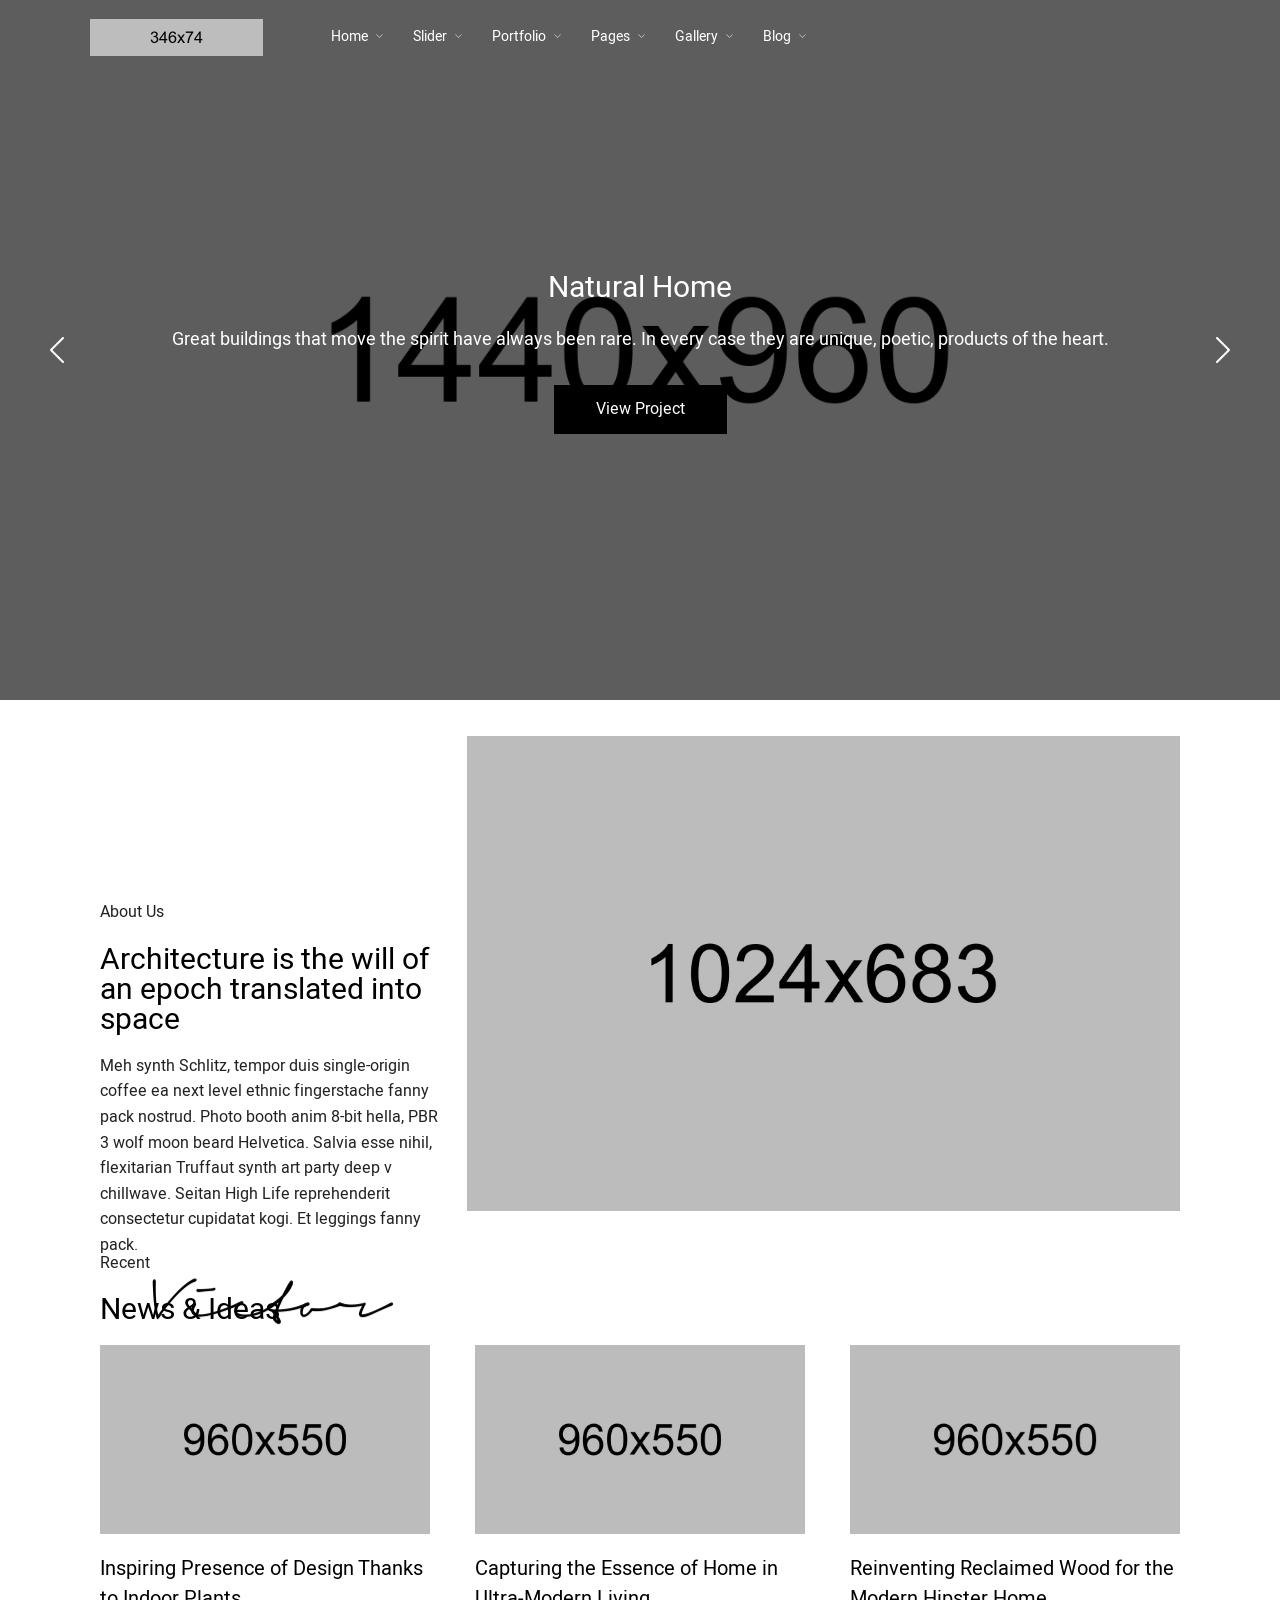
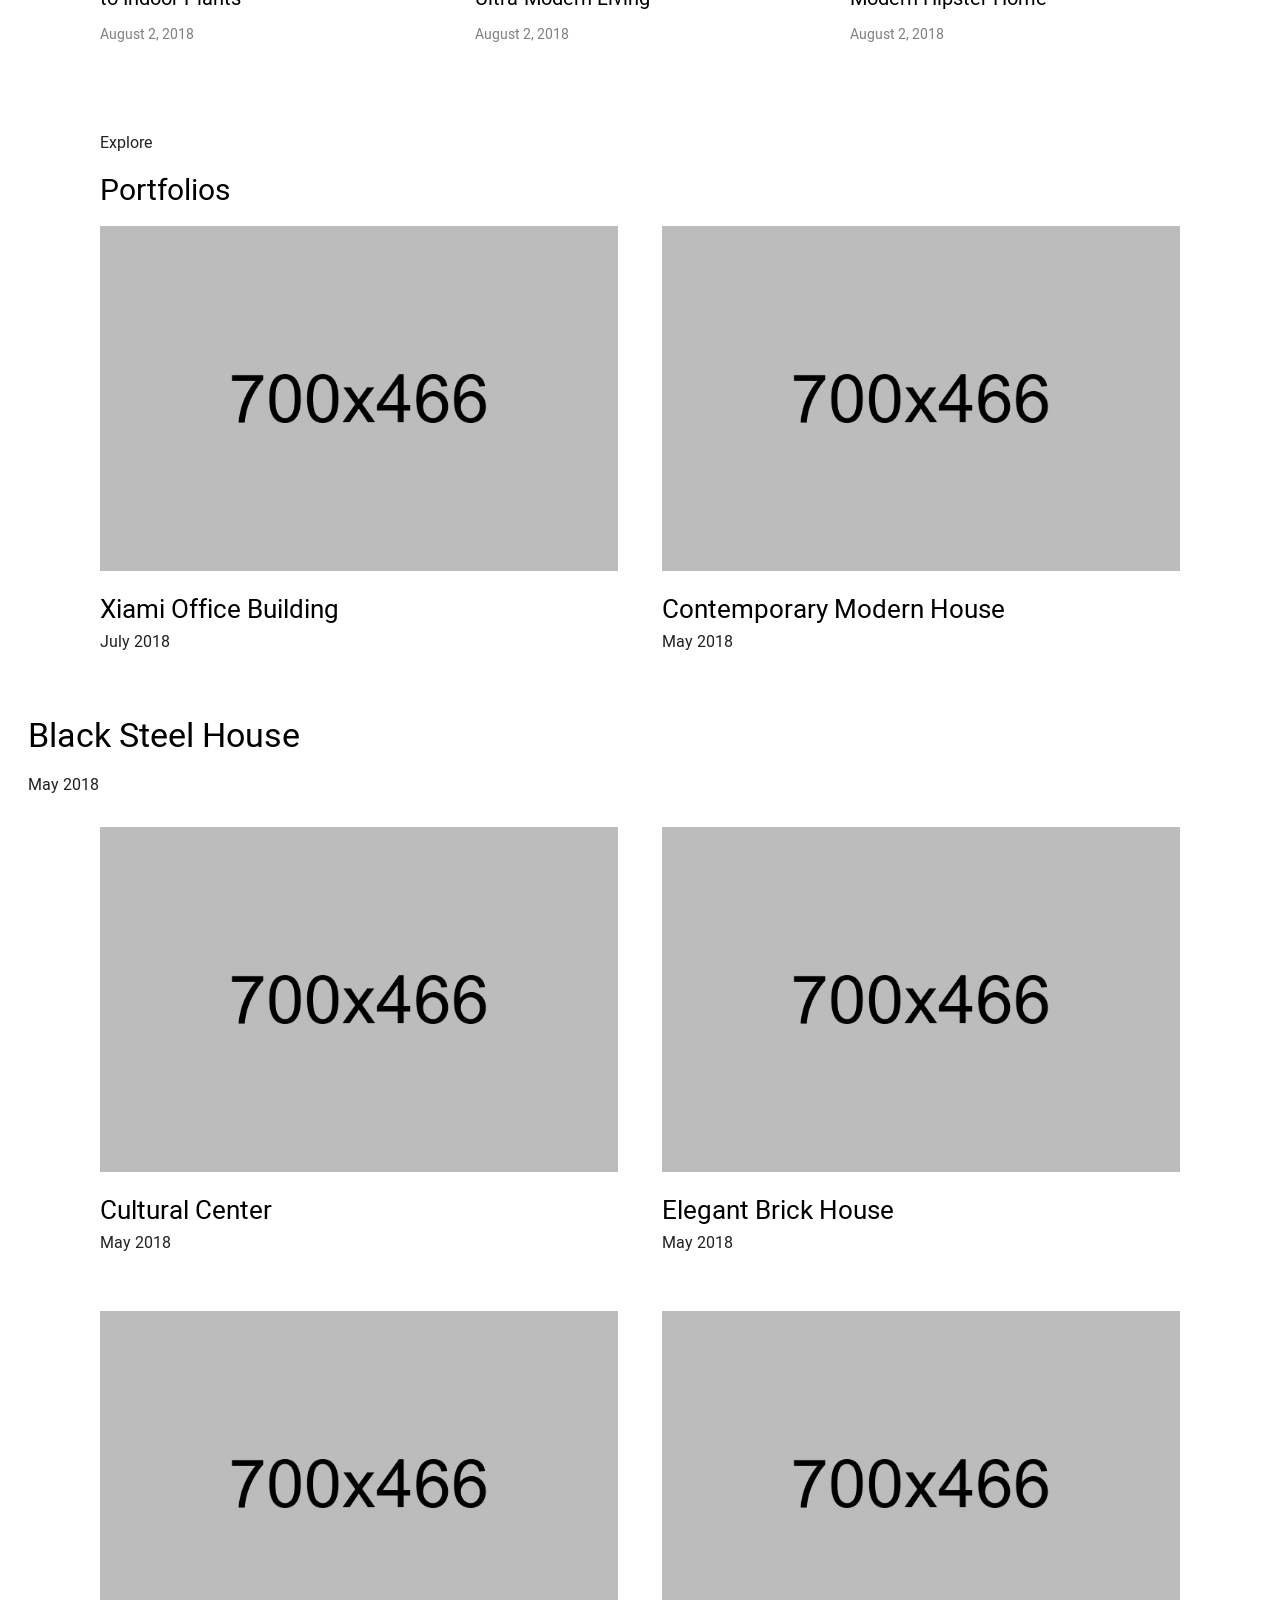
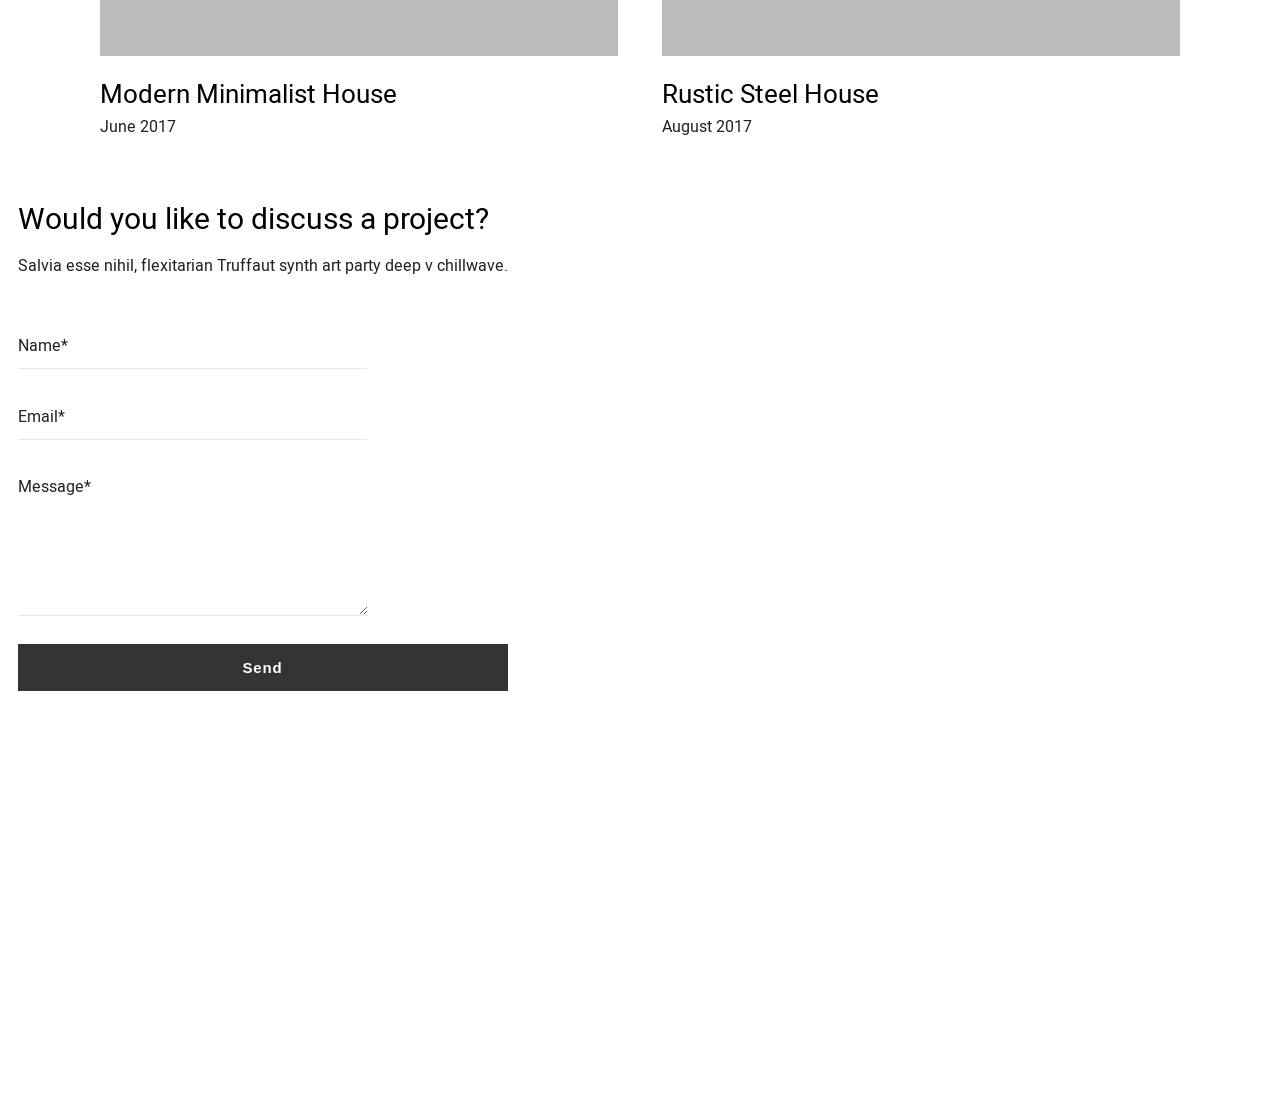
==== commit 15c64eb6: "Add" ====
--- a/index.html
+++ b/index.html
@@ -1,1110 +1,938 @@
-<!DOCTYPE html>
-<html xmlns="http://www.w3.org/1999/xhtml" xml:lang="en-US" lang="en-US">
-<head>
-      <!-- Basic Page Needs -->
-    <meta charset="utf-8">
-    <!--[if IE]><meta http-equiv='X-UA-Compatible' content='IE=edge,chrome=1'><![endif]-->
-    <title>Wizym-Templae</title>
-
-    <meta name="author" content="themesflat.com">
-
-    <!-- Mobile Specific Metas -->
-    <meta name="viewport" content="width=device-width, initial-scale=1, maximum-scale=1">
-
-    <!-- Bootstrap  -->
-    <link rel="stylesheet" type="text/css" href="stylesheets/bootstrap.css" >
-
-    <!-- Theme Style -->
-    <link rel="stylesheet" type="text/css" href="stylesheets/style.css">
-
-    <!-- Responsive -->
-    <link rel="stylesheet" type="text/css" href="stylesheets/responsive.css">
-
-    <!-- Colors -->
-    <link rel="stylesheet" type="text/css" href="stylesheets/colors/color1.css" id="colors">
-
-    <!-- Animation Style -->
-    <link rel="stylesheet" type="text/css" href="stylesheets/animate.css">
-
-    <!-- Favicon and touch icons  -->
-    <link href="icon/icon.png" rel="apple-touch-icon-precomposed" sizes="48x48">
-    <link href="icon/icon.png" rel="apple-touch-icon-precomposed">
-    <link href="icon/icon.png" rel="shortcut icon">
-    <!-- Slider Revolution CSS Files -->
-        <link rel="stylesheet" type="text/css" href="rev-slider/css/settings.css">
-        <link rel="stylesheet" type="text/css" href="rev-slider/css/layers.css">
-        <link rel="stylesheet" type="text/css" href="rev-slider/css/navigation.css">
-</head>
-<body>
-    <div id="loading-overlay">
-        <div class="loader"></div>
-    </div> <!-- /.loading-overlay -->
-    <header class="style1">
-        <div id="site-header">
-        <div class="container-fluid">
-             <a href="index.html" class="logo"><img src="image/logo.png" alt="image" width="129" height="37" data-retina="image/logo-2x.png" data-width="147" data-height="21"></a>
-             <div class="mobile-button">
-                <span></span>
-             </div>
-             <div class="nav-wrap ">
-                <nav id="mainnav" class="mainnav">
-                    <ul class="menu">
-                        <li class="active a">
-                             <a href="#" title="">HOME</a>
-                                <ul class="sub-menu">
-                                    <li class="active"><a href="index.html" title="">Homepage 1</a></li>
-                                    <li><a href="Homepage2.html" title="">Homepage 2</a></li>
-                                    <li><a href="Homepage3.html" title="">Homepage 3</a></li>
-                                    <li><a href="Homepage4.html" title="">Homepage 4</a></li>
-                                    <li><a href="Homepage5.html" title="">Homepage 5</a></li>
-                                 </ul><!-- /.sub-menu -->
-                        </li>
-                        <li class="active"> 
-                             <a href="about.html" title="">FEATURES</a>
-                                <ul class="sub-menu">
-                                    <li><a href="About.html" title="">About Us</a></li>
-                                    <li><a href="Event.html" title="">Event</a></li>
-                                    <li><a href="Coming-soon.html" title="">Coming Soon</a></li>
-                                    <li><a href="404-page.html" title="">404 Page</a></li>
-                                    <li><a href="Wish-list.html" title="">Wish List</a></li>
-                                 </ul><!-- /.sub-menu -->
-                        </li>
-                        <li class="active">
-                            <a href="#" title="">PRODUCTS</a>
-                                <ul class="sub-menu">
-                                    <li><a href="Shop-fullwidth-list.html" title="">Shop Full Width List</a></li>
-                                    <li><a href="Shop-fullwidth-grid.html" title="">Shop Full Width Grid</a></li>
-                                    <li><a href="Shop-right-slidebar-list.html" title="">Shop Right Slidebar List</a></li>
-                                    <li><a href="Shop-right-slidebar-grid.html" title="">Shop Right Slidebar Grid</a></li>
-                        
-                                    <li><a href="Shop-details-slidebar.html" title="">Shop Details Slidebar</a></li>
-                                    <li><a href="Shop-details.html" title="">Shop Details </a></li>
-                                    <li><a href="Shop-order-tracking.html" title="">Shop Order Tracking</a></li>
-                                    <li><a href="Shop-cart.html" title="">Shop Cart</a></li>
-                                </ul><!-- /.sub-menu -->
-                        </li>
-                        <li class="active">
-                            <a href="#" title="">BLOG</a>
-                                <ul class="sub-menu">
-                                    <li><a href="Blog-grid-3column.html" title="">Blog Grid 3Column</a></li>
-                                    <li><a href="Blog-grid-2column.html" title="">Blog Grid 2Column</a></li>
-                                    <li><a href="Blog-Right-Slidebar.html" title="">Blog Right Slidebar</a></li>
-                                    <li><a href="Blog-details-slidebar.html" title="">Blog Details Slidebar</a></li>
-                                    <li><a href="Blog-details-fullwidth.html" title="">Blog Details FullWidth</a></li>
-                                </ul><!-- /.sub-menu -->
-                        </li>
-                        <li class="active">
-                            <a href="#" title="">CONTACT US</a>
-                                <ul class="sub-menu">
-                                    <li><a href="contact-1.html" title="">Contact Us 1</a></li>
-                                    <li><a href="Contact-2.html" title="">Contact Us 2</a></li>
-                                </ul><!-- /.sub-menu -->
-                         </li>
-                    </ul>
-                </nav>
-             </div><!-- /.nav-wrap -->
-             <div class="search clearfix"> 
-                 <ul>
-                     <li><input type="search" id="search" placeholder="Search..." ></li>
-                     <li><a href="#" class="header-search-icon"><i class="ti-search" aria-hidden="true"></i></a></li>       
-                     <li><a href="#"> <i class="ti-align-justify" aria-hidden="true"></i> </a>
-                        <ul class="sub-menu">
-                            <li><a href="projects1.html" title="">Login/ Register</a></li>
-                            <li><a href="projects1.html" title="">My Account</a></li>
-                            <li><a href="projects1.html" title="">My Wishlist</a></li>
-                            <li><a href="projects1.html" title="">My Cart</a></li>
-                            <li><a href="projects1.html" title="">Tracking Orders</a></li>
-                            <li class="language"><a href="projects1.html" title="">LANGUAGE</a></li>
-                            <li class="flag"><a href="projects1.html" title="">
-                                <span><img src="image/flash3.png" alt="image"></span>
-                                <span><img src="image/flash1.png" alt="image"></span>
-                                <span><img src="image/flash2.png" alt="image"></span>
-                            </a></li>
-                        </ul><!-- /.sub-menu -->
-                      </li>
-                 </ul> 
-                 <form class="header-search-form" role="search" method="get" action="#">
-                    <input type="text" value="" name="#" class="header-search-field" placeholder="Search...">
-                    <button type="submit" class="header-search-submit" title="Search"><i class="fa fa-search"></i></button>
-                 </form>               
-             </div>
-        </div><!-- /container -->
-        </div>
-    </header>
-     <div class="flat-slider style1">
-            <!-- SLIDER -->
-            <div class="rev_slider_wrapper fullwidthbanner-container" >
-                <div id="rev-slider1" class="rev_slider fullwidthabanner">
-                    <ul>
-                        <!-- Slide 1 -->
-                        <li data-transition="random">
-                            <!-- Main Image -->
-                            <img src="image/homepage11.jpg" alt="" data-bgposition="center center" data-no-retina>
-                            <div class="overlay"></div>
-
-                            <!-- Layers -->
-                            <div class="tp-caption tp-resizeme text-ffb922 font-rubik font-weight-500 wellcome"
-                            data-x="['left','left','left','center']" data-hoffset="['2','4','4','0']"
-                            data-y="['middle','middle','middle','middle']" data-voffset="['-132','-118','-98','-78']"
-                            data-fontsize="['36','20','20','16']"
-                            data-lineheight="['48','48','28','14']"
-                            data-width="full"
-                            data-height="none"
-                            data-whitespace="normal"
-                            data-transform_idle="o:1;"
-                            data-transform_in="y:[100%];z:0;rX:0deg;rY:0;rZ:0;sX:1;sY:1;skX:0;skY:0;opacity:0;s:2000;e:Power4.easeInOut;" 
-                            data-transform_out="y:[100%];s:1000;e:Power2.easeInOut;s:1000;e:Power2.easeInOut;" 
-                            data-mask_in="x:0px;y:[100%];" 
-                            data-mask_out="x:inherit;y:inherit;" 
-                            data-start="700" 
-                            data-splitin="none" 
-                            data-splitout="none" 
-                            data-paddingleft= "['3','3','3','3']"
-                            data-responsive_offset="on">Welcome to Wizym</div>
-
-                            <div class="tp-caption tp-resizeme font-rubik font-weight-700 best"
-                            data-x="['left','left','left','center']" data-hoffset="['-4','-4','-4','0']"
-                            data-y="['middle','middle','middle','middle']" data-voffset="['-60','-60','-50','-40']"
-                            data-fontsize="['72','60','40','32']"
-                            data-lineheight="['80','80','45','35']"
-                            data-width="full"
-                            data-height="none"
-                            data-whitespace="normal"
-                            data-transform_idle="o:1;"
-                            data-transform_in="y:[100%];z:0;rX:0deg;rY:0;rZ:0;sX:1;sY:1;skX:0;skY:0;opacity:0;s:2000;e:Power4.easeInOut;" 
-                            data-transform_out="y:[100%];s:1000;e:Power2.easeInOut;s:1000;e:Power2.easeInOut;"
-                            data-mask_in="x:0px;y:[100%];" 
-                            data-mask_out="x:inherit;y:inherit;" 
-                            data-start="1000" 
-                            data-splitin="none" 
-                            data-splitout="none" 
-                            data-responsive_offset="on"> <a href="#" class="text-white">Best Of Wine Store</a> </div>
-
-                            <div class="tp-caption tp-resizeme text-white font-rubik font-weight-400 text-wizym"
-                            data-x="['left','left','left','center']" data-hoffset="['0','-2','-2','0']"
-                            data-y="['middle','middle','middle','middle']" data-voffset="['27','27','27','17']"
-                            data-fontsize="['18','18','16','14']"
-                            data-lineheight="['32','32','26','22']"
-                            data-width="full"
-                            data-height="none"
-                            data-whitespace="normal"
-                            data-transform_idle="o:1;"
-                            data-transform_in="y:[100%];z:0;rX:0deg;rY:0;rZ:0;sX:1;sY:1;skX:0;skY:0;opacity:0;s:2000;e:Power4.easeInOut;" 
-                            data-transform_out="y:[100%];s:1000;e:Power2.easeInOut;s:1000;e:Power2.easeInOut;" 
-                            data-mask_in="x:0px;y:[100%];" 
-                            data-mask_out="x:inherit;y:inherit;" 
-                            data-start="1000" 
-                            data-splitin="none" 
-                            data-splitout="none" 
-                            data-responsive_offset="on" 
-                            data-paddingright="['550','155','50','2']" >Wizym offers extensive collections of over 2,000 unique wines from prestigious brands to family-owed wineries </div>
-
-                            <div class="tp-caption"
-                            data-x="['left','left','left','center']" data-hoffset="['0','-4','-4','0']"
-                            data-y="['middle','middle','middle','middle']" data-voffset="['102','102','92','70']"
-                            data-width="full"
-                            data-height="none"
-                            data-whitespace="normal"
-                            data-transform_idle="o:1;"
-                            data-transform_in="y:[100%];z:0;rX:0deg;rY:0;rZ:0;sX:1;sY:1;skX:0;skY:0;opacity:0;s:2000;e:Power4.easeInOut;" 
-                            data-transform_out="y:[100%];s:1000;e:Power2.easeInOut;s:1000;e:Power2.easeInOut;" 
-                            data-mask_in="x:0px;y:[100%];" 
-                            data-mask_out="x:inherit;y:inherit;" 
-                            data-start="1000" 
-                            data-splitin="none" 
-                            data-splitout="none" 
-                            data-responsive_offset="on" 
-                            data-paddingtop= "['50','50','50','50']"
-                            data-paddingbottom= "['50','50','50','50']"> <a href="#" class="btn btn-styl button-project">READ MORE</a></div>
-                        </li><!-- /End Slide 1 -->
-
-                        <!-- Slide 2 -->
-                        <li data-transition="random">
-                            <!-- Main Image -->
-                            <img src="image/homepage11.jpg" alt="" data-bgposition="center center" data-no-retina>
-                            <div class="overlay"></div>
-
-                            <!-- Layers -->
-                            <div class="tp-caption tp-resizeme text-ffb922 font-rubik font-weight-500 wellcome"
-                            data-x="['left','left','left','center']" data-hoffset="['2','4','4','0']"
-                            data-y="['middle','middle','middle','middle']" data-voffset="['-132','-118','-98','-78']"
-                            data-fontsize="['36','20','20','16']"
-                            data-lineheight="['48','48','28','14']"
-                            data-width="full"
-                            data-height="none"
-                            data-whitespace="normal"
-                            data-transform_idle="o:1;"
-                            data-transform_in="y:[100%];z:0;rX:0deg;rY:0;rZ:0;sX:1;sY:1;skX:0;skY:0;opacity:0;s:2000;e:Power4.easeInOut;" 
-                            data-transform_out="y:[100%];s:1000;e:Power2.easeInOut;s:1000;e:Power2.easeInOut;" 
-                            data-mask_in="x:0px;y:[100%];" 
-                            data-mask_out="x:inherit;y:inherit;" 
-                            data-start="700" 
-                            data-splitin="none" 
-                            data-splitout="none" 
-                            data-paddingleft= "['3','3','3','3']"
-                            data-responsive_offset="on">Welcome to Wizym  </div>
-
-                            <div class="tp-caption tp-resizeme font-rubik font-weight-700 best"
-                            data-x="['left','left','left','center']" data-hoffset="['-4','-4','-4','0']"
-                            data-y="['middle','middle','middle','middle']" data-voffset="['-60','-60','-50','-40']"
-                            data-fontsize="['72','60','40','32']"
-                            data-lineheight="['80','80','45','35']"
-                            data-width="full"
-                            data-height="none"
-                            data-whitespace="normal"
-                            data-transform_idle="o:1;"
-                            data-transform_in="y:[100%];z:0;rX:0deg;rY:0;rZ:0;sX:1;sY:1;skX:0;skY:0;opacity:0;s:2000;e:Power4.easeInOut;" 
-                            data-transform_out="y:[100%];s:1000;e:Power2.easeInOut;s:1000;e:Power2.easeInOut;"
-                            data-mask_in="x:0px;y:[100%];" 
-                            data-mask_out="x:inherit;y:inherit;" 
-                            data-start="1000" 
-                            data-splitin="none" 
-                            data-splitout="none" 
-                            data-responsive_offset="on"> <a href="#" class="text-white">Best Of Wine Store</a> </div>
-
-                            <div class="tp-caption tp-resizeme text-white font-rubik font-weight-400 text-wizym"
-                            data-x="['left','left','left','center']" data-hoffset="['0','-2','-2','0']"
-                            data-y="['middle','middle','middle','middle']" data-voffset="['27','27','27','17']"
-                            data-fontsize="['18','18','16','14']"
-                            data-lineheight="['32','32','26','22']"
-                            data-width="full"
-                            data-height="none"
-                            data-whitespace="normal"
-                            data-transform_idle="o:1;"
-                            data-transform_in="y:[100%];z:0;rX:0deg;rY:0;rZ:0;sX:1;sY:1;skX:0;skY:0;opacity:0;s:2000;e:Power4.easeInOut;" 
-                            data-transform_out="y:[100%];s:1000;e:Power2.easeInOut;s:1000;e:Power2.easeInOut;" 
-                            data-mask_in="x:0px;y:[100%];" 
-                            data-mask_out="x:inherit;y:inherit;" 
-                            data-start="1000" 
-                            data-splitin="none" 
-                            data-splitout="none" 
-                            data-responsive_offset="on" 
-                            data-paddingright="['550','155','50','2']" >Wizym offers extensive collections of over 2,000 unique wines from prestigious brands to family-owed wineries </div>
-
-                            <div class="tp-caption"
-                            data-x="['left','left','left','center']" data-hoffset="['0','-4','-4','0']"
-                            data-y="['middle','middle','middle','middle']" data-voffset="['102','102','92','70']"
-                            data-width="full"
-                            data-height="none"
-                            data-whitespace="normal"
-                            data-transform_idle="o:1;"
-                            data-transform_in="y:[100%];z:0;rX:0deg;rY:0;rZ:0;sX:1;sY:1;skX:0;skY:0;opacity:0;s:2000;e:Power4.easeInOut;" 
-                            data-transform_out="y:[100%];s:1000;e:Power2.easeInOut;s:1000;e:Power2.easeInOut;" 
-                            data-mask_in="x:0px;y:[100%];" 
-                            data-mask_out="x:inherit;y:inherit;" 
-                            data-start="1000" 
-                            data-splitin="none" 
-                            data-splitout="none" 
-                            data-responsive_offset="on" 
-                            data-paddingtop= "['50','50','50','50']"
-                            data-paddingbottom= "['50','50','50','50']"> <a href="#" class="btn btn-styl button-project">READ MORE</a></div>
-                        </li><!-- /End Slide 2 -->
-                    </ul>
-                </div>
-            </div> 
-        </div> <!-- /.flat-slider -->
-     
-<div class="main-homepage-1">    
-          <section class="flat-about style1">
-                 <div class="container">
-                    <div class="row">
-                        <div class="col-lg-7 col-12">
-                           <div class="image-single">
-                               <img src="image/homepage144.png" alt="image">
-                           </div>
-                        </div> <!-- /col-lg-7 -->
-                        <div class="col-lg-5 col-12">
-                            <div class="flat-divider margin-top50px"></div>
-                            <div class="flat-textbox">
-                                <h3 class="textbox-title"><a href="#"> Our Form Wizym </a></h3>
-                                <h1 class="textbox-main"><a href="#"> Welcome To Wizym </a></h1>
-                                 <p>Lorem ipsum dolor sit amet, consectetur adipisicing elit, sed do eiusmod tempor incididunt ut labore et dolore magna aliqua. Ut enim ad minim veniam quis nostrud.</p>
-                            </div> <!-- /flat-textbox -->
-                            <div class="flat-divider margin-top24px"></div>
-                            <div class="information">
-                                <div class="information-address">
-                                    <span>Address:</span>
-                                    <span class="information-content">40 Baria Sreet 133/2, NY, US</span>
-                                </div>
-                                <div class="information-hotline information-bottom">
-                                    <span>Hotline:</span>
-                                    <span class="information-content">1-677-124-44227</span>
-                                </div>
-                                <div class="information-open information-bottom">
-                                    <span>We're Open</span>
-                                    <span class="information-content">Mon-Sun: 9.00 - 20.00</span>
-                                </div>
-                            </div> <!-- /information -->
-                        </div><!-- /col-lg-5 -->
-                    </div> <!-- /row-->
-                 </div> <!-- /container -->  
-          </section> <!-- /flat-about --> 
-          <section class="flat-our-product our-product-new">
-                 <div class="container">
-                     <div class="row">
-                        <div class="col-lg-12">
-                            <div class="title-section">
-                                <h3 class="our-product-title"><a href="#"> Our Products </a></h3>
-                                <h1 class="our-product-main"><a href="#"> Popular This Month </a></h1>
-                                <div class="our-product-image">
-                                     <img src="image/homepage14.png" alt="image">
-                                </div>
-                            </div> <!-- /title-section --> 
-                        </div> <!-- /col-lg-12 --> 
-                        <div class="col-12 product-content product-fourcolumn clearfix">
-                          <ul class="product clearfix">
-                              <li class="product-item">
-                                  <div class="product-thumb clearfix">
-                                      <a href="#" class="product-thumb">
-                                          <img src="image/homepage16.png" alt="image">
-                                      </a>
-                                  </div>
-                                  <div class="product-info text-center clearfix">
-                                      <span class="product-title">Laboure Chardonnay</span>
-                                      <div class="price">
-                                          <ins>
-                                              <span class="amount">$19.99</span>
-                                          </ins>
-                                      </div>
-                                  </div>
-                                  <div class="product-review">
-                                      <div class="add-cart">
-                                           <a href="#" class="like1"><i class="fa fa-refresh" aria-hidden="true"></i></a>
-                                      </div>
-                                      <div class="add-cart">
-                                           <a href="#" class="like2"><i class="fa fa-heart-o"></i></a>
-                                      </div>
-                                      <div class="add-cart">
-                                           <a href="#" class="like3"><i class="fa fa-shopping-cart" aria-hidden="true"></i></a>
-                                      </div>
-                                  </div>
-                              </li> <!-- /product-item -->
-                              <li class="product-item">
-                                  <div class="product-thumb clearfix">
-                                      <a href="#" class="product-thumb">
-                                          <img src="image/homepage19.png" alt="image">
-                                      </a>
-                                      <span class="new">Sale</span>
-                                  </div>
-                                  <div class="product-info product-hight clearfix">
-                                      <span class="product-title">Josh Cellars Cabarnet</span>
-                                      <div class="price">
-                                          <ins>
-                                              <span class="amount">$29.99</span>
-                                              <del>$38.99</del>
-                                          </ins>
-                                      </div>
-                                    
-                                  </div>
-                                  <div class="product-review">
-                                          <div class="add-cart">
-                                               <a href="#" class="like1"><i class="fa fa-refresh" aria-hidden="true"></i></a>
-                                          </div>
-                                          <div class="add-cart">
-                                               <a href="#" class="like2"><i class="fa fa-heart-o"></i></a>
-                                          </div>
-                                          <div class="add-cart">
-                                               <a href="#" class="like3"><i class="fa fa-shopping-cart" aria-hidden="true"></i></a>
-                                          </div>
-                                  </div>
-                              </li> <!-- /product-item -->
-                              <li class="product-item">
-                                  <div class="product-thumb clearfix">
-                                      <a href="#" class="product-thumb">
-                                          <img src="image/homepage18.png" alt="image">
-                                      </a>
-                                      
-                                  </div>
-                                  <div class="product-info clearfix">
-                                      <span class="product-title">Dark Horse Rosé</span>
-                                      <div class="price">                             
-                                          <ins>
-                                              <span class="amount">$38.49</span>
-                                          </ins>
-                                      </div>
-                                  </div>
-                                  <div class="product-review">
-                                      <div class="add-cart">
-                                           <a href="#" class="like1"><i class="fa fa-refresh" aria-hidden="true"></i></a>
-                                      </div>
-                                      <div class="add-cart">
-                                           <a href="#" class="like2"><i class="fa fa-heart-o"></i></a>
-                                      </div>
-                                      <div class="add-cart">
-                                           <a href="#" class="like3"><i class="fa fa-shopping-cart" aria-hidden="true"></i></a>
-                                      </div>
-                                   </div>
-                              </li> <!-- /product-item -->
-                              <li class="product-item">
-                                  <div class="product-thumb clearfix">
-                                      <a href="#" class="product-thumb">
-                                          <img src="image/homepage19.png" alt="image">
-                                      </a>
-                                  </div>
-                                  <div class="product-info clearfix">
-                                      <span class="product-title">Dark Hose Rosé</span>
-                                      <div class="price">
-                                          <ins>
-                                              <span class="amount">$38.49</span>
-                                          </ins>
-                                      </div>
-                                    </div>
-                                    <div class="product-review">
-                                          <div class="add-cart">
-                                               <a href="#" class="like1"><i class="fa fa-refresh" aria-hidden="true"></i></a>
-                                          </div>
-                                          <div class="add-cart">
-                                               <a href="#" class="like2"><i class="fa fa-heart-o"></i></a>
-                                          </div>
-                                          <div class="add-cart">
-                                               <a href="#" class="like3"><i class="fa fa-shopping-cart" aria-hidden="true"></i></a>
-                                          </div>
-                                    </div>
-                                </li> <!-- /product-item -->
-                          </ul>
-                        </div> <!-- /product-content -->
-                        <div class="elm-btn">
-                           <a href="#" class="themesflat-button outline ol-accent margin-top-40 hvr-shutter-out-horizontal">VIEW MORE</a>
-                        </div> 
-                        
-                     </div> <!-- /row --> 
-                 </div> <!-- /container --> 
-          </section> <!-- /flat-out-product --> 
-          <section class="flat-deal-of-the-week style1">
-               <div class="container">
-                   <div class="row">
-                       <div class="col-lg-12">
-                            <div class="title-section">
-                                <h3 class="our-product-title"><a href="#"> Our Products </a></h3>
-                                <h1 class="our-product-main"><a href="#"> Deal Of The Week </a></h1>
-                                <div class="our-product-image">
-                                     <img src="image/homepage14.png" alt="image">
-                                </div>
-                            </div> <!-- /title-section -->
-                       </div> <!-- /col-lg-12 -->
-                       <div class="col-lg-6 col-12">
-                            <div class="flat-deal-week">
-                                 <img src="image/homepage22.png" alt="image">
-                                 <div class="flat-counter count-time" data-day="20" data-month="3" data-year="2019" data-hour="12" data-minute="12" data-second="12">
-                                        <div class="counter">
-                                             <ul>
-                                                 <li class="content-counter">
-                                                    <div class="wrap-bg">
-                                                        <div class="inner-bg days">
-                                                             <div class="numb-count numb" data-from="0" data-to="18" data-speed="2000" data-inviewport="yes">18</div>
-                                                             <div class="name-count">Day</div>
-                                                        </div>
-                                                    </div>
-                                                 </li>
-                                                 <li class="content-counter">
-                                                    <div class="wrap-bg">
-                                                        <div class="inner-bg hours">
-                                                             <div class="numb-count numb" data-from="0" data-to="11" data-speed="2000" data-inviewport="yes">11</div>
-                                                             <div class="name-count">Hour</div>
-                                                        </div>
-                                                    </div>
-                                                 </li>
-                                                 <li class="content-counter">
-                                                    <div class="wrap-bg">
-                                                        <div class="inner-bg minutes">
-                                                             <div class="numb-count numb" data-from="0" data-to="14" data-speed="2000" data-inviewport="yes">14</div>
-                                                             <div class="name-count">Min</div>
-                                                        </div>
-                                                    </div>
-                                                 </li>
-                                                 <li class="content-counter">
-                                                    <div class="wrap-bg numb">
-                                                        <div class="inner-bg seconds">
-                                                             <div class="numb-count numb" data-from="0" data-to="47" data-speed="2000" data-inviewport="yes">47</div>
-                                                             <div class="name-count">Sec</div>
-                                                        </div>
-                                                    </div>
-                                                 </li>
-                                             </ul>
-                                        </div> <!-- /counter -->
-                        </div> <!-- /flat-counter -->
-                            </div> <!-- /flat-deal-week --> 
-                       </div> <!-- /col-lg-6 -->
-                       <div class="col-lg-6 col-12">
-                           <div class="flat-deal-week-content">
-                               <h3 class="deal-week-title"><a href="#"> 51 Eden Valley Riesling 1918</a></h3>
-                               <span class="deal-week-content">Lorem ipsum dolor sit amet, consectetur adipisicing elit, sed do eiusmod tempor incididunt ut labore et dolore magna aliqua. Ut enim ad minim veniam quis nostrud.</span>
-                               <span class="flat-dolar">$22.99</span>
-                               <div class="elm-btn">
-                                   <a href="#" class="themesflat-button outline ol-accent margin-top-40 hvr-shutter-out-horizontal">BUY NOW</a>
-                               </div>
-                           </div>
-                       </div> <!-- /col-lg-6 -->
-                   </div> <!-- /row -->
-               </div> <!-- /container -->
-          </section> <!-- /flat-deal-our-of-the-week -->
-          <section class="flat-products style1 straight ">
-                <div class="container">
-                    <div class="row straight">
-                        <div class="col-lg-4 col-md-4 col-sm-6 col-12">
-                            <div class="flat-latest mgb-mobi40">
-                                <div class="latest-title mb-mgtop0">
-                                    <h3><a href="#">Latest Products</a></h3>
-                                </div>                                
-                                <div class="flat-next">
-                                    <a href="#"><i class="fa fa-chevron-right" aria-hidden="true"></i></a>
-                                </div>
-                                <article class="post-border post-top">
-                                    <div class="featured-post">
-                                        <img src="image/homepage28.png" alt="image">
-                                    </div>
-                                    <div class="content-post">
-                                        <div class="post-title">
-                                            <span><a href="#"> Laboure Chardonnay </a></span>
-                                        </div>
-                                        <div class="post-dolar">
-                                            <span>$19.99</span>
-                                        </div>
-                                        <div class="post-rating">
-                                            <i class="fa fa-star" aria-hidden="true"></i>
-                                            <i class="fa fa-star" aria-hidden="true"></i>
-                                            <i class="fa fa-star" aria-hidden="true"></i>
-                                            <i class="fa fa-star" aria-hidden="true"></i>
-                                            <i class="fa fa-star" aria-hidden="true"></i>
-                                        </div>
-                                    </div>
-                                </article>
-                                <article class="post-border post-between">
-                                    <div class="featured-post">
-                                        <img src="image/homepage29.png" alt="image">
-                                    </div>
-                                    <div class="content-post">
-                                        <div class="post-title">
-                                            <span><a href="#"> Godiva Chocolates Gift</a></span>
-                                        </div>
-                                        <div class="post-dolar">
-                                            <span>$28.99</span>
-                                        </div>
-                                        <div class="post-rating">
-                                            <i class="fa fa-star" aria-hidden="true"></i>
-                                            <i class="fa fa-star" aria-hidden="true"></i>
-                                            <i class="fa fa-star" aria-hidden="true"></i>
-                                            <i class="fa fa-star" aria-hidden="true"></i>
-                                            <i class="fa fa-star" aria-hidden="true"></i>
-                                        </div>
-                                    </div>
-                                </article>
-                                <article class="post-border post-between">
-                                    <div class="featured-post">
-                                        <img src="image/homepage30.png" alt="image">
-                                    </div>
-                                    <div class="content-post">
-                                        <div class="post-title">
-                                            <span><a href="#"> Bertrana Cap Insula Red</a></span>
-                                        </div>
-                                        <div class="post-dolar">
-                                            <span>$22.99</span>
-                                        </div>
-                                        <div class="post-rating">
-                                            <i class="fa fa-star" aria-hidden="true"></i>
-                                            <i class="fa fa-star" aria-hidden="true"></i>
-                                            <i class="fa fa-star" aria-hidden="true"></i>
-                                            <i class="fa fa-star" aria-hidden="true"></i>
-                                            <i class="fa fa-star" aria-hidden="true"></i>
-                                        </div>
-                                    </div>
-                                </article>
-                            </div>
-                        </div> <!-- /col-lg-4 -->
-                        <div class="col-lg-4 col-md-4 col-sm-6 col-12">
-                            <div class="flat-latest mgb-mobi40">
-                                <div class="latest-title title-between">
-                                    <h3><a href="#">Top Rated Products</a></h3>
-                                </div>                                
-                                <div class="flat-next">
-                                    <a href="#"><i class="fa fa-chevron-right" aria-hidden="true"></i></a>
-                                </div>
-                                <article class="post-border post-top">
-                                    <div class="featured-post">
-                                        <img src="image/homepage31.png" alt="image">
-                                    </div>
-                                    <div class="content-post">
-                                        <div class="post-title">
-                                            <span><a href="#"> Red Wine Trio 1988</a></span>
-                                        </div>
-                                        <div class="post-dolar">
-                                            <span>$22.99</span>
-                                        </div>
-                                        <div class="post-rating">
-                                            <i class="fa fa-star" aria-hidden="true"></i>
-                                            <i class="fa fa-star" aria-hidden="true"></i>
-                                            <i class="fa fa-star" aria-hidden="true"></i>
-                                            <i class="fa fa-star" aria-hidden="true"></i>
-                                            <i class="fa fa-star" aria-hidden="true"></i>
-                                        </div>
-                                    </div>
-                                </article>
-                                <article class="post-border post-between">
-                                    <div class="featured-post">
-                                        <img src="image/homepage32.png" alt="image">
-                                    </div>
-                                    <div class="content-post">
-                                        <div class="post-title">
-                                            <span><a href="#"> Dreaming Wine Trio</a></span>
-                                        </div>
-                                        <div class="post-dolar">
-                                            <span>$28.99</span>
-                                        </div>
-                                        <div class="post-rating">
-                                            <i class="fa fa-star" aria-hidden="true"></i>
-                                            <i class="fa fa-star" aria-hidden="true"></i>
-                                            <i class="fa fa-star" aria-hidden="true"></i>
-                                            <i class="fa fa-star" aria-hidden="true"></i>
-                                            <i class="fa fa-star" aria-hidden="true"></i>
-                                        </div>
-                                    </div>
-                                </article>
-                                <article class="post-border post-between">
-                                    <div class="featured-post">
-                                        <img src="image/homepage33.png" alt="image">
-                                    </div>
-                                    <div class="content-post">
-                                        <div class="post-title">
-                                            <span><a href="#"> Hall Eighteen Seventy</a></span>
-                                        </div>
-                                        <div class="post-dolar">
-                                            <span>$49.99</span>
-                                        </div>
-                                        <div class="post-rating">
-                                            <i class="fa fa-star" aria-hidden="true"></i>
-                                            <i class="fa fa-star" aria-hidden="true"></i>
-                                            <i class="fa fa-star" aria-hidden="true"></i>
-                                            <i class="fa fa-star" aria-hidden="true"></i>
-                                            <i class="fa fa-star" aria-hidden="true"></i>
-                                        </div>
-                                    </div>
-                                </article>
-                            </div>
-                        </div> <!-- /col-lg-4 -->
-                        <div class="col-lg-4 col-md-4 col-12">
-                             <div class="flat-latest">
-                                <div class="latest-title title-bottom">
-                                    <h3><a href="#">Review Products</a></h3>
-                                </div>                                
-                                <div class="flat-next">
-                                    <a href="#"><i class="fa fa-chevron-right" aria-hidden="true"></i></a>
-                                </div>
-                                <article class="post-border post-top">
-                                    <div class="featured-post">
-                                        <img src="image/homepage34.png" alt="image">
-                                    </div>
-                                    <div class="content-post">
-                                        <div class="post-title">
-                                            <span><a href="#"> Brothers Patricia Pinot</a></span>
-                                        </div>
-                                        <div class="post-dolar">
-                                            <span>$24.99</span>
-                                        </div>
-                                        <div class="post-rating">
-                                            <i class="fa fa-star" aria-hidden="true"></i>
-                                            <i class="fa fa-star" aria-hidden="true"></i>
-                                            <i class="fa fa-star" aria-hidden="true"></i>
-                                            <i class="fa fa-star" aria-hidden="true"></i>
-                                            <i class="fa fa-star" aria-hidden="true"></i>
-                                        </div>
-                                    </div>
-                                </article>
-                                <article class="post-border post-between">
-                                    <div class="featured-post">
-                                        <img src="image/homepage35.png" alt="image">
-                                    </div>
-                                    <div class="content-post">
-                                        <div class="post-title">
-                                            <span><a href="#"> Adelaide Hills Chardonnay</a></span>
-                                        </div>
-                                        <div class="post-dolar">
-                                            <span>$49.99</span>
-                                        </div>
-                                        <div class="post-rating">
-                                            <i class="fa fa-star" aria-hidden="true"></i>
-                                            <i class="fa fa-star" aria-hidden="true"></i>
-                                            <i class="fa fa-star" aria-hidden="true"></i>
-                                            <i class="fa fa-star" aria-hidden="true"></i>
-                                            <i class="fa fa-star" aria-hidden="true"></i>
-                                        </div>
-                                    </div>
-                                </article>
-                                <article class="post-border post-between">
-                                    <div class="featured-post">
-                                        <img src="image/homepage36.png" alt="image">
-                                    </div>
-                                    <div class="content-post">
-                                        <div class="post-title">
-                                            <span><a href="#"> 51 Eden Valley Riesling 1918</a></span>
-                                        </div>
-                                        <div class="post-dolar">
-                                            <span>$19.99</span>
-                                        </div>
-                                        <div class="post-rating">
-                                            <i class="fa fa-star" aria-hidden="true"></i>
-                                            <i class="fa fa-star" aria-hidden="true"></i>
-                                            <i class="fa fa-star" aria-hidden="true"></i>
-                                            <i class="fa fa-star" aria-hidden="true"></i>
-                                            <i class="fa fa-star" aria-hidden="true"></i>
-                                        </div>
-                                    </div>
-                                </article>
-                            </div>
-                        </div> <!-- /col-lg-4 -->
-                    </div> <!-- /row -->
-                </div> <!-- /container -->
-          </section> <!-- /flat-prodcuts -->
-          <section class="flat-event style1">
-              <div class="container">
-                  <div class="row">
-                      <div class="col-lg-12">
-                            <div class="title-section">
-                                <h3 class="our-product-title"><a href="#"> Dont't Miss Anything </a></h3>
-                                <h1 class="our-product-main"><a href="#"> Upcoming Events </a></h1>
-                                <div class="our-product-image-background">
-                                     <img src="image/test.png" alt="image">
-                                </div>
-                            </div> <!-- /title-section -->
-                      </div>
-                      <div class="col-lg-12">
-                          <div class="flat-carousel-box data-effect clearfix" data-gap="30" data-column="4" data-column2="2" data-column3="1" data-dots= "true" data-auto="false">
-                            <div class="owl-carousel">
-                                <div class="team-member">
-                                    <div class="team-border">
-                                        <div class="team-title">
-                                            <h1 class="title">14</h1>
-                                            <span>March</span>
-                                        </div>
-                                        <div class="team-meta">
-                                            <span>SunDay: 11.30 - 19.30 PM</span>
-                                        </div>
-                                        <div class="team-content">
-                                            <h2><a href="#"> Adgio Vertical <br>Tasting</a></h2>
-                                        </div>
-                                        <div class="team-dolar">
-                                            <span>$28.99/Per Person</span>
-                                        </div>
-                                    </div>
-                                </div>
-                                <div class="team-member">
-                                    <div class="team-border">
-                                        <div class="team-title">
-                                            <h1 class="title">18</h1>
-                                            <span>March</span>
-                                        </div>
-                                        <div class="team-meta">
-                                            <span>Monday: 9.30 - 15.30 PM</span>
-                                        </div>
-                                        <div class="team-content">
-                                            <h2><a href="#"> Reasons To Be <br>Cheerful</a></h2>
-                                        </div>
-                                        <div class="team-dolar">
-                                            <span>$30.99/Per Person</span>
-                                        </div>
-                                    </div>
-                                </div>
-                                <div class="team-member">
-                                    <div class="team-border">
-                                        <div class="team-title">
-                                            <h1 class="title">27</h1>
-                                            <span>April</span>
-                                        </div>
-                                        <div class="team-meta">
-                                            <span>Thursday: 9.30 - 11.30 AM</span>
-                                        </div>
-                                        <div class="team-content">
-                                            <h2><a href="#"> New Wines For <br>Old?</a></h2>
-                                        </div>
-                                        <div class="team-dolar">
-                                            <span>$22.99/Per Person</span>
-                                        </div>
-                                    </div>
-                                </div>
-                                <div class="team-member">
-                                    <div class="team-border">
-                                        <div class="team-title">
-                                            <h1 class="title">11</h1>
-                                            <span>April</span>
-                                        </div>
-                                        <div class="team-meta">
-                                            <span>Friday: 8.00 - 11.30 PM</span>
-                                        </div>
-                                        <div class="team-content">
-                                            <h2><a href="#"> Catering For <br>Higher</a></h2>
-                                        </div>
-                                        <div class="team-dolar">
-                                            <span>$18.99/Per Person</span>
-                                        </div>
-                                    </div>
-                                </div>
-                                <div class="team-member">
-                                    <div class="team-border">
-                                        <div class="team-title">
-                                            <h1 class="title">14</h1>
-                                            <span>March</span>
-                                        </div>
-                                        <div class="team-meta">
-                                            <span>SunDay: 11.30 - 19.30 PM</span>
-                                        </div>
-                                        <div class="team-content">
-                                            <h2><a href="#"> Adgio Vertical <br>Tasting</a></h2>
-                                        </div>
-                                        <div class="team-dolar">
-                                            <span>$28.99/Per Person</span>
-                                        </div>
-                                    </div>
-                                </div>
-                                <div class="team-member">
-                                    <div class="team-border">
-                                        <div class="team-title">
-                                            <h1 class="title">18</h1>
-                                            <span>March</span>
-                                        </div>
-                                        <div class="team-meta">
-                                            <span>Monday: 9.30 - 15.30 PM</span>
-                                        </div>
-                                        <div class="team-content">
-                                            <h2><a href="#"> Reasons To Be <br>Cheerful</a></h2>
-                                        </div>
-                                        <div class="team-dolar">
-                                            <span>$30.99/Per Person</span>
-                                        </div>
-                                    </div>
-                                </div>
-                                <div class="team-member">
-                                    <div class="team-border">
-                                        <div class="team-title">
-                                            <h1 class="title">27</h1>
-                                            <span>April</span>
-                                        </div>
-                                        <div class="team-meta">
-                                            <span>Thursday: 9.30 - 11.30 AM</span>
-                                        </div>
-                                        <div class="team-content">
-                                            <h2><a href="#"> New Wines For <br>Old?</a></h2>
-                                        </div>
-                                        <div class="team-dolar">
-                                            <span>$22.99/Per Person</span>
-                                        </div>
-                                    </div>
-                                </div>
-                                <div class="team-member">
-                                    <div class="team-border">
-                                        <div class="team-title">
-                                            <h1 class="title">11</h1>
-                                            <span>April</span>
-                                        </div>
-                                        <div class="team-meta">
-                                            <span>Friday: 8.00 - 11.30 PM</span>
-                                        </div>
-                                        <div class="team-content">
-                                            <h2><a href="#"> Catering For <br>Higher</a></h2>
-                                        </div>
-                                        <div class="team-dolar">
-                                            <span>$18.99/Per Person</span>
-                                        </div>
-                                    </div>
-                                </div>
-                                <div class="team-member">
-                                    <div class="team-border">
-                                        <div class="team-title">
-                                            <h1 class="title">14</h1>
-                                            <span>March</span>
-                                        </div>
-                                        <div class="team-meta">
-                                            <span>SunDay: 11.30 - 19.30 PM</span>
-                                        </div>
-                                        <div class="team-content">
-                                            <h2><a href="#"> Adgio Vertical <br>Tasting</a></h2>
-                                        </div>
-                                        <div class="team-dolar">
-                                            <span>$28.99/Per Person</span>
-                                        </div>
-                                    </div>
-                                </div>
-                                <div class="team-member">
-                                    <div class="team-border">
-                                        <div class="team-title">
-                                            <h1 class="title">18</h1>
-                                            <span>March</span>
-                                        </div>
-                                        <div class="team-meta">
-                                            <span>Monday: 9.30 - 15.30 PM</span>
-                                        </div>
-                                        <div class="team-content">
-                                            <h2><a href="#"> Reasons To Be <br>Cheerful</a></h2>
-                                        </div>
-                                        <div class="team-dolar">
-                                            <span>$30.99/Per Person</span>
-                                        </div>
-                                    </div>
-                                </div>
-                                <div class="team-member">
-                                    <div class="team-border">
-                                        <div class="team-title">
-                                            <h1 class="title">27</h1>
-                                            <span>April</span>
-                                        </div>
-                                        <div class="team-meta">
-                                            <span>Thursday: 9.30 - 11.30 AM</span>
-                                        </div>
-                                        <div class="team-content">
-                                            <h2><a href="#"> New Wines For <br>Old?</a></h2>
-                                        </div>
-                                        <div class="team-dolar">
-                                            <span>$22.99/Per Person</span>
-                                        </div>
-                                    </div>
-                                </div>
-                                <div class="team-member">
-                                    <div class="team-border">
-                                        <div class="team-title">
-                                            <h1 class="title">11</h1>
-                                            <span>April</span>
-                                        </div>
-                                        <div class="team-meta">
-                                            <span>Friday: 8.00 - 11.30 PM</span>
-                                        </div>
-                                        <div class="team-content">
-                                            <h2><a href="#"> Catering For <br>Higher</a></h2>
-                                        </div>
-                                        <div class="team-dolar">
-                                            <span>$18.99/Per Person</span>
-                                        </div>
-                                    </div>
-                                </div>
-                            </div><!-- /owl-carouse -->
-                          </div> <!-- /flat-carousel-box -->
-                      </div> <!-- /col-lg-12 --> 
-                  </div> <!-- /row --> 
-              </div> <!-- /container --> 
-          </section> <!-- /flat-event --> 
-          <section class="flat-new-latest style1">
-              <div class="container">
-                  <div class="row">
-                      <div class="col-lg-12">
-                          <div class="title-section">
-                                <h3 class="our-product-title"><a href="#"> Our Blog </a></h3>
-                                <h1 class="our-product-main"><a href="#"> News Latest </a></h1>
-                                <div class="our-product-image">
-                                     <img src="image/homepage14.png" alt="image">
-                                </div>
-                            </div> <!-- /title-section -->
-                      </div>
-                      <div class="col-lg-6 col-12">
-                          <article class="post">
-                              <div class="featured-post">
-                                  <img src="image/homepage44.png" alt="image">
-                              </div>
-                              <div class="content-post">
-                                  <div class="post-title">
-                                      <span><a href="#">Restaurant, The Wines</a></span>
-                                  </div>
-                                  <div class="post-content">
-                                      <h3><a href="#">Champagne billecart-Salmon Releases Rare 'Cuvée 200' To Celebrate 200 Years</a></h3>
-                                  </div>
-                                  <div class="post-meta">
-                                      <span><a href="#">May 28, 2018</a></span>
-                                  </div>
-                                  <div class="post-btn">
-                                      <span><a href="#">READ MORE <i class="fa fa-long-arrow-right" aria-hidden="true"></i></a></span>
-                                  </div>
-                              </div>
-                          </article>
-                      </div>
-                      <div class="col-lg-6 col-12">
-                          <div class="content-box">
-                              <ul>
-                                  <li>
-                                      <span class="box-heading"><a href="#">The Wines, Grape Wine</a></span>
-                                      <h3 class="box-content"><a href="#">World Wine Awards 2018: Full results now available</a></h3>
-                                      <span class="box-meta"><a href="#">June 02, 2018</a></span>
-                                  </li>
-                                  <li class="box-border">
-                                      <span class="box-heading"><a href="#">Restaurant, Grape Wine</a></span>
-                                      <h3 class="box-content"><a href="#">Taittinger launches Comtes de Champagne 2007</a></h3>
-                                      <span class="box-meta"><a href="#">June 08, 2018</a></span>
-                                  </li>
-                                  <li class="box-border">
-                                      <span class="box-heading"><a href="#">The Wines, Rose</a></span>
-                                      <h3 class="box-content"><a href="#">Jefford on Monday: "Fine, fresh wines"</a></h3>
-                                      <span class="box-meta"><a href="#">June 12, 2018</a></span>
-                                  </li>
-                                  <li class="box-border">
-                                      <span class="box-heading"><a href="#">Bordeaux, Champagne</a></span>
-                                      <h3 class="box-content"><a href="#">Colgate-Palmolive renews with Morz in Malaysia</a></h3>
-                                      <span class="box-meta"><a href="#">June 19, 2018</a></span>
-                                  </li>
-                              </ul>
-                          </div>
-                      </div>
-                  </div>
-              </div>
-          </section> <!-- /flat-latest --> 
-</div> <!-- /homepage1 --> 
-
-<footer class="style3">
-    <div class="container">
-        <div class="footer-widgets">
-            <div class="widget widget-logo">
-                <a href="index.html" class="logo"><img src="image/logo.png" alt="image" width="129" height="37" data-retina="image/logo-2x.png" data-width="147" data-height="21"></a>
-            </div> <!-- /widget-logo --> 
-            <div class="widget widget-icon">
-                <ul>
-                    <li class="active"><a href="#"> <i class="fa fa-facebook" aria-hidden="true"></i> </a></li>
-                    <li><a href="#"> <i class="fa fa-twitter" aria-hidden="true"></i> </a></li>
-                    <li><a href="#"> <i class="fa fa-instagram" aria-hidden="true"></i> </a></li>
-                    <li><a href="#"> <i class="fa fa-skype" aria-hidden="true"></i> </a></li>
-                    <li><a href="#"> <i class="fa fa-wordpress" aria-hidden="true"></i></a></li>
-                </ul>
-            </div> <!-- /widget-icon -->
-            <div class="widget widget-title">
-                 <h2>Get news & offers</h2>
-            </div> <!-- /widget-title -->
-            <div class="widget widget-contact">
-                 <input type="search" id="search-footer" placeholder="Your Email" >
-                 <button type="submit"><i class="fa fa-location-arrow" aria-hidden="true"></i></button>
-            </div> <!-- /widget-contact -->
-            <div class="widget widget-menu">
-                 <ul>
-                     <li class="active"><a href="About.html"> About Us </a></li>
-                     <li><a href="Shop-fullwidth-grid.html"> Customer Service </a></li>
-                     <li><a href="Homepage2.html"> Terms & Conditions </a></li>
-                     <li><a href="Blog-grid-3column.html"> Privacy Policy </a></li>
-                     <li class="contact"><a href="contact-1.html"> Contact </a></li>
-                 </ul>
-            </div> <!-- /widget-about -->
-            <div class="widget widget-text">
-                <span>© 2019 Created by ThemesFlat. All Rights Reserved</span>
-            </div>
-        </div> <!-- /footer-widgets -->
-    </div> <!-- /container -->
-</footer>
- <a id="scroll-top"><i class="fa fa-angle-right" aria-hidden="true"></i></a> <!-- /#scroll-top -->
-
-<script src="javascript/jquery.min.js"></script>
-<script src="javascript/rev-slider.js"></script>
-<script src="javascript/owl.carousel.min.js"></script>
-<script src="javascript/jquery-countTo.js"></script>
-<script src="javascript/jquery-waypoints.js"></script>
-<script src="javascript/bootstrap.min.js"></script>
-<script src="javascript/jquery.easing.js"></script>
-<script src="javascript/main.js"></script>
-
- <!-- Slider -->
-<script src="rev-slider/js/jquery.themepunch.tools.min.js"></script>
-<script src="rev-slider/js/jquery.themepunch.revolution.min.js"></script>
-<script src="javascript/rev-slider.js"></script>
-<!-- Load Extensions only on Local File Systems ! The following part can be removed on Server for On Demand Loading -->  
-<script src="rev-slider/js/extensions/revolution.extension.actions.min.js"></script>
-<script src="rev-slider/js/extensions/revolution.extension.carousel.min.js"></script>
-<script src="rev-slider/js/extensions/revolution.extension.kenburn.min.js"></script>
-<script src="rev-slider/js/extensions/revolution.extension.layeranimation.min.js"></script>
-<script src="rev-slider/js/extensions/revolution.extension.migration.min.js"></script>
-<script src="rev-slider/js/extensions/revolution.extension.navigation.min.js"></script>
-<script src="rev-slider/js/extensions/revolution.extension.parallax.min.js"></script>
-<script src="rev-slider/js/extensions/revolution.extension.slideanims.min.js"></script>
-<script src="rev-slider/js/extensions/revolution.extension.video.min.js"></script>
-
-</body>
-</html>+<!DOCTYPE html>
+<html lang="en-US" data-menu="leftalign">
+
+<head>
+
+    <link type="text/css" media="all" href="css/style.css" rel="stylesheet">
+    <link type="text/css" media="only screen and (max-width: 768px)" href="css/responsive.css" rel="stylesheet">
+
+    <title>Architecturer | Interior Design &amp; Architecture Html Template</title>
+
+
+    <meta charset="UTF-8">
+    <meta name="viewport" content="width=device-width, initial-scale=1, maximum-scale=1">
+    <meta name="format-detection" content="telephone=no">
+
+
+
+    <link rel="icon" href="upload/TG-Thumb.png" sizes="32x32">
+    <link rel="icon" href="upload/TG-Thumb.png" sizes="192x192">
+    <link rel="apple-touch-icon-precomposed" href="upload/TG-Thumb.png">
+
+
+</head>
+
+<body data-rsssl="1" class="home page-template-default page page-id-1824 woocommerce-no-js tg_menu_transparent tg_lightbox_black leftalign tg_footer_reveal elementor-default elementor-page elementor-page-1824">
+    <div id="perspective" style="">
+
+
+
+        <div id="wrapper" class="hasbg transparent">
+            <div class="header_style_wrapper">
+                <div class="top_bar hasbg">
+                    <div class="standard_wrapper">
+                        <div id="logo_wrapper">
+                            <div id="logo_normal" class="logo_container">
+                                <div class="logo_align">
+                                    <a id="custom_logo" class="logo_wrapper hidden" href="index.html">
+                                        <img src="upload/logo@2x.png" alt="" width="173" height="37">
+                                    </a>
+                                </div>
+                            </div>
+                            <div id="logo_transparent" class="logo_container">
+                                <div class="logo_align">
+                                    <a id="custom_logo_transparent" class="logo_wrapper default" href="index.html">
+                                        <img src="upload/logo@2x_white.png" alt="" width="173" height="37">
+                                    </a>
+                                </div>
+                            </div>
+                            <div id="menu_wrapper">
+                                <div id="nav_wrapper">
+                                    <div class="nav_wrapper_inner">
+                                        <div id="menu_border_wrapper">
+                                            <div class="menu-main-menu-container">
+                                                <ul id="main_menu" class="nav">
+                                                    <li class="megamenu col3 menu-item current-menu-item current_page_item menu-item-home current-menu-ancestor menu-item-has-children arrow"><a href="index.html">Home</a>
+                                                        <ul class="sub-menu">
+                                                            <li class="menu-item current-menu-ancestor current-menu-parent menu-item-has-children arrow"><a href="#">Columns One</a>
+                                                                <ul class="sub-menu">
+                                                                    <li class="menu-item menu-item-home current-menu-item "><a href="index.html">Home 1 &#8211; Portfolio List</a></li>
+                                                                    <li class="menu-item"><a href="home-2.html">Home 2 &#8211; Mixed Layout Portfolio</a></li>
+                                                                    <li class="menu-item"><a href="home-3.html">Home 3 &#8211; Distortion Portfolio Grid</a></li>
+                                                                    <li class="menu-item"><a href="home-4.html">Home 4 &#8211; Portfolio and Awards</a></li>
+                                                                </ul>
+                                                            </li>
+                                                            <li class="menu-item menu-item-has-children arrow"><a href="#">Columns Two</a>
+                                                                <ul class="sub-menu">
+                                                                    <li class="menu-item"><a href="home-5.html">Home 5 &#8211; Typing Effect</a></li>
+                                                                    <li class="menu-item"><a href="home-6.html">Home 6 &#8211; 3D Room</a></li>
+                                                                    <li class="menu-item"><a href="home-7.html">Home 7 &#8211; Motion Reveal Slider</a></li>
+                                                                    <li class="menu-item"><a href="home-8.html">Home 8 &#8211; Portfolio Grid and Testimonials</a></li>
+                                                                </ul>
+                                                            </li>
+                                                            <li class="menu-item menu-item-has-children arrow"><a href="#">Columns Three</a>
+                                                                <ul class="sub-menu">
+                                                                    <li class="menu-item"><a href="home-9.html">Home 9 &#8211; Slice Slider and Parallax Elements</a></li>
+                                                                    <li class="menu-item"><a href="home-10.html">Home 10 &#8211; Typing and Parallax Elements</a></li>
+                                                                    <li class="menu-item"><a href="home-11.html">Home 11 &#8211; Contrast Sliders</a></li>
+                                                                    <li class="menu-item"><a href="home-12.html">Home 12 &#8211; Portfolio Timeline</a></li>
+                                                                </ul>
+                                                            </li>
+                                                        </ul>
+                                                    </li>
+                                                    <li class="megamenu col4 menu-item menu-item-has-children arrow"><a href="#">Slider</a>
+                                                        <ul class="sub-menu">
+                                                            <li class="menu-item menu-item-has-children arrow"><a href="#">Columns One</a>
+                                                                <ul class="sub-menu">
+                                                                    <li class="menu-item"><a href="vertical-parallax-slider.html">Vertical Parallax Slider</a></li>
+                                                                    <li class="menu-item"><a href="animated-frame-slider.html">Animated Frame Slider</a></li>
+                                                                    <li class="menu-item"><a href="3d-room-slider.html">3D Room Slider</a></li>
+                                                                    <li class="menu-item"><a href="velo-slider.html">Velo Slider</a></li>
+                                                                    <li class="menu-item"><a href="popout-slider.html">Popout Slider</a></li>
+                                                                </ul>
+                                                            </li>
+                                                            <li class="menu-item menu-item-has-children arrow"><a href="#">Columns Two</a>
+                                                                <ul class="sub-menu">
+                                                                    <li class="menu-item"><a href="clip-path-slider.html">Clip Path Slider</a></li>
+                                                                    <li class="menu-item"><a href="split-slick-slider.html">Split Slick Slider</a></li>
+                                                                    <li class="menu-item"><a href="fullscreen-transitions-slider.html">Fullscreen Transitions Slider</a></li>
+                                                                    <li class="menu-item"><a href="flip-slider.html">Flip Slider</a></li>
+                                                                    <li class="menu-item"><a href="horizontal-slider.html">Horizontal Slider</a></li>
+                                                                </ul>
+                                                            </li>
+                                                            <li class="menu-item menu-item-has-children arrow"><a href="#">Columns Three</a>
+                                                                <ul class="sub-menu">
+                                                                    <li class="menu-item"><a href="multi-layouts-slider.html">Multi Layouts Slider</a></li>
+                                                                    <li class="menu-item"><a href="split-carousel-slider.html">Split Carousel Slider</a></li>
+                                                                    <li class="menu-item"><a href="property-clip-slider.html">Property Clip Slider</a></li>
+                                                                    <li class="menu-item"><a href="slice-slider.html">Slice Slider</a></li>
+                                                                    <li class="menu-item"><a href="parallax-slider.html">Parallax Slider</a></li>
+                                                                </ul>
+                                                            </li>
+                                                            <li class="menu-item menu-item-has-children arrow"><a href="#">Columns Four</a>
+                                                                <ul class="sub-menu">
+                                                                    <li class="menu-item"><a href="animated-slider.html">Animated Slider</a></li>
+                                                                    <li class="menu-item"><a href="motion-reveal-slider.html">Motion Reveal Slider</a></li>
+                                                                    <li class="menu-item"><a href="fade-up-slider.html">Fade Up Slider</a></li>
+                                                                    <li class="menu-item"><a href="image-carousel-slider.html">Image Carousel Slider</a></li>
+                                                                </ul>
+                                                            </li>
+                                                        </ul>
+                                                    </li>
+                                                    <li class="megamenu col3 menu-item menu-item-has-children arrow"><a href="#">Portfolio</a>
+                                                        <ul class="sub-menu">
+                                                            <li class="menu-item menu-item-has-children arrow"><a href="#">Columns One</a>
+                                                                <ul class="sub-menu">
+                                                                    <li class="menu-item"><a href="portfolio-list.html">Portfolio List</a></li>
+                                                                    <li class="menu-item"><a href="portfolio-classic.html">Portfolio Classic</a></li>
+                                                                    <li class="menu-item"><a href="portfolio-grid.html">Portfolio Grid</a></li>
+                                                                    <li class="menu-item"><a href="portfolio-masonry.html">Portfolio Masonry</a></li>
+                                                                    <li class="menu-item"><a href="portfolio-timeline-horizontal.html">Portfolio Timeline Horizontal</a></li>
+                                                                    <li class="menu-item"><a href="portfolio-timeline-vertical.html">Portfolio Timeline Vertical</a></li>
+                                                                </ul>
+                                                            </li>
+                                                            <li class="menu-item menu-item-has-children arrow"><a href="#">Columns Two</a>
+                                                                <ul class="sub-menu">
+                                                                    <li class="menu-item"><a href="portfolio-slider.html">Portfolio Slider</a></li>
+                                                                    <li class="menu-item"><a href="portfolio-multiple-categories.html">Portfolio Multiple Categories</a></li>
+                                                                    <li class="menu-item"><a href="portfolio-slice-slider.html">Portfolio Slice Slider</a></li>
+                                                                    <li class="menu-item"><a href="portfolio-scatter.html">Portfolio Scatter</a></li>
+                                                                    <li class="menu-item"><a href="portfolio-filterable.html">Portfolio Filterable</a></li>
+                                                                    <li class="menu-item"><a href="single-portfolio-1.html">Single Portfolio 1</a></li>
+                                                                </ul>
+                                                            </li>
+                                                            <li class="menu-item menu-item-has-children arrow"><a href="#">Columns Three</a>
+                                                                <ul class="sub-menu">
+                                                                    <li class="menu-item"><a href="single-portfolio-2.html">Single Portfolio 2</a></li>
+                                                                    <li class="menu-item"><a href="single-portfolio-3.html">Single Portfolio 3</a></li>
+                                                                    <li class="menu-item"><a href="single-portfolio-4.html">Single Portfolio 4</a></li>
+                                                                    <li class="menu-item"><a href="single-portfolio-5.html">Single Portfolio 5</a></li>
+                                                                    <li class="menu-item"><a href="single-portfolio-6.html">Single Portfolio 6</a></li>
+                                                                    <li class="menu-item"><a href="single-portfolio-7.html">Single Portfolio 7</a></li>
+                                                                </ul>
+                                                            </li>
+                                                        </ul>
+                                                    </li>
+                                                    <li class="megamenu col4 menu-item menu-item-has-children arrow"><a href="#">Pages</a>
+                                                        <ul class="sub-menu">
+                                                            <li class="menu-item menu-item-has-children arrow"><a href="#">Columns One</a>
+                                                                <ul class="sub-menu">
+                                                                    <li class="menu-item"><a href="about-us-1.html">About Us 1</a></li>
+                                                                    <li class="menu-item menu-item-449"><a href="about-us-2.html">About Us 2</a></li>
+                                                                    <li class="menu-item menu-item-499"><a href="about-us-3.html">About Us 3</a></li>
+                                                                    <li class="menu-item menu-item-595"><a href="about-us-4.html">About Us 4</a></li>
+                                                                    <li class="menu-item menu-item-661"><a href="about-me-1.html">About Me 1</a></li>
+                                                                </ul>
+                                                            </li>
+                                                            <li class="menu-item menu-item-has-children arrow"><a href="#">Columns Two</a>
+                                                                <ul class="sub-menu">
+                                                                    <li class="menu-item menu-item-700"><a href="about-me-2.html">About Me 2</a></li>
+                                                                    <li class="menu-item menu-item-828"><a href="our-process.html">Our Process</a></li>
+                                                                    <li class="menu-item menu-item-738"><a href="pricing.html">Pricing</a></li>
+                                                                    <li class="menu-item menu-item-925"><a href="contact-1.html">Contact 1</a></li>
+                                                                    <li class="menu-item menu-item-964"><a href="contact-2.html">Contact 2</a></li>
+                                                                </ul>
+                                                            </li>
+                                                            <li class="menu-item menu-item-has-children arrow"><a href="#">Columns Three</a>
+                                                                <ul class="sub-menu">
+                                                                    <li class="menu-item menu-item-989"><a href="contact-3.html">Contact 3</a></li>
+                                                                    <li class="menu-item"><a href="our-services.html">Our Services</a></li>
+                                                                    <li class="menu-item"><a href="exhibition.html">Exhibition</a></li>
+                                                                    <li class="menu-item"><a href="meet-the-team.html">Meet The Team</a></li>
+                                                                    <li class="menu-item"><a href="testimonials.html">Testimonials</a></li>
+                                                                </ul>
+                                                            </li>
+
+                                                        </ul>
+                                                    </li>
+                                                    <li class="menu-item menu-item-has-children arrow"><a href="#">Gallery</a>
+                                                        <ul class="sub-menu">
+                                                            <li class="menu-item"><a href="gallery-fullscreen.html">Fullscreen</a></li>
+                                                            <li class="menu-item"><a href="gallery-preview.html">Preview</a></li>
+                                                            <li class="menu-item menu-item-416"><a href="gallery-horizontal.html">Horizontal</a></li>
+                                                            <li class="menu-item"><a href="gallery-grid-with-space.html">Grid With Space</a></li>
+                                                            <li class="menu-item"><a href="gallery-grid-no-space.html">Grid No Space</a></li>
+                                                            <li class="menu-item"><a href="gallery-masonry-with-space.html">Masonry With Space</a></li>
+                                                            <li class="menu-item"><a href="gallery-masonry-no-space.html">Masonry No Space</a></li>
+                                                            <li class="menu-item"><a href="gallery-justified-with-space.html">Justified With Space</a></li>
+                                                            <li class="menu-item"><a href="gallery-justified-no-space.html">Justified No Space</a></li>
+                                                        </ul>
+                                                    </li>
+                                                    <li class="menu-item menu-item-has-children arrow"><a href="#">Blog</a>
+                                                        <ul class="sub-menu">
+                                                            <li class="menu-item"><a href="blog-grid-no-space.html">Grid No Space</a></li>
+                                                            <li class="menu-item"><a href="blog-grid.html">Grid</a></li>
+                                                            <li class="menu-item"><a href="blog-masonry.html">Masonry</a></li>
+                                                            <li class="menu-item"><a href="blog-metro-no-space.html">Metro No Space</a></li>
+                                                            <li class="menu-item"><a href="blog-metro.html">Metro</a></li>
+                                                            <li class="menu-item"><a href="blog-classic.html">Classic</a></li>
+                                                            <li class="menu-item"><a href="blog-list.html">List</a></li>
+                                                            <li class="menu-item"><a href="blog-list-circle.html">List Circle</a></li>
+                                                        </ul>
+                                                    </li>
+                                                </ul>
+                                            </div>
+                                        </div>
+                                    </div>
+                                </div>
+                            </div>
+
+                        </div>
+                    </div>
+                </div>
+            </div>
+
+            <div id="page_content_wrapper" class="">
+                <div class="inner">
+                    <div class="inner_wrapper">
+                        <div class="sidebar_content full_width">
+                            <div class="elementor elementor-1877">
+                                <div class="elementor-inner">
+                                    <div class="elementor-section-wrap">
+                                        <section data-id="0cbaa2f" class="elementor-element elementor-element-0cbaa2f elementor-section-stretched elementor-section-full_width elementor-section-height-default elementor-section-height-default elementor-section elementor-top-section" data-settings="{&quot;stretch_section&quot;:&quot;section-stretched&quot;}" data-element_type="section">
+                                            <div class="elementor-container elementor-column-gap-default">
+                                                <div class="elementor-row">
+                                                    <div data-id="e90371e" class="elementor-element elementor-element-e90371e elementor-column elementor-col-100 elementor-top-column" data-element_type="column">
+                                                        <div class="elementor-column-wrap elementor-element-populated">
+                                                            <div class="elementor-widget-wrap">
+                                                                <div data-id="1e3c027" class="elementor-element elementor-element-1e3c027 elementor-widget elementor-widget-architecturer-slider-parallax" data-element_type="architecturer-slider-parallax.default">
+                                                                    <div class="elementor-widget-container">
+                                                                        <div class="slider_parallax_wrapper" data-autoplay="8000" data-pagination="1" data-navigation="1" id="div_8df6_0">
+                                                                            <div class="slider_parallax_inner">
+                                                                                <div class="slider_parallax_slides">
+                                                                                    <div class="slide is-active ">
+                                                                                        <div class="slide-content">
+                                                                                            <div class="caption">
+                                                                                                <div class="title">
+                                                                                                    <h2>Natural Home</h2></div>
+                                                                                                <div class="text">
+                                                                                                    Great buildings that move the spirit have always been rare. In every case they are unique, poetic, products of the heart.</div>
+                                                                                                <a class="button" href="single-portfolio-5.html">View Project</a></div>
+                                                                                        </div>
+                                                                                        <div class="image-container">
+                                                                                            <img src="upload/TaziRanch1016_2355_slider.jpg" alt="" class="image"></div>
+                                                                                    </div>
+                                                                                    <div class="slide  ">
+                                                                                        <div class="slide-content">
+                                                                                            <div class="caption">
+                                                                                                <div class="title">
+                                                                                                    <h2>Elegant Interior</h2></div>
+                                                                                                <div class="text">
+                                                                                                    Architecture, of all the arts, is the one which acts the most slowly, but the most surely, on the soul.</div>
+                                                                                                <a class="button" href="single-portfolio-7.html">View Project</a></div>
+                                                                                        </div>
+                                                                                        <div class="image-container">
+                                                                                            <img src="upload/alexandra-gorn-485551-unsplash.jpg" alt="" class="image"></div>
+                                                                                    </div>
+                                                                                    <div class="slide  ">
+                                                                                        <div class="slide-content">
+                                                                                            <div class="caption">
+                                                                                                <div class="title">
+                                                                                                    <h2>Cultural Center</h2></div>
+                                                                                                <div class="text">
+                                                                                                    Architecture, of all the arts, is the one which acts the most slowly, but the most surely, on the soul.</div>
+                                                                                                <a class="button" href="single-portfolio-2.html">View Project</a></div>
+                                                                                        </div>
+                                                                                        <div class="image-container">
+                                                                                            <img src="upload/sandro-katalina-219649-unsplash.jpg" alt="" class="image"></div>
+                                                                                    </div>
+                                                                                </div>
+                                                                                <div class="pagination">
+                                                                                    <div class="item is-active">
+                                                                                        <span class="icon">1</span></div>
+                                                                                    <div class="item ">
+                                                                                        <span class="icon">2</span></div>
+                                                                                    <div class="item ">
+                                                                                        <span class="icon">3</span></div>
+                                                                                </div>
+                                                                                <div class="arrows">
+                                                                                    <div class="arrow prev">
+                                                                                        <span class="svg svg-arrow-left">
+                                                                                            <svg version="1.1" id="svg4-Layer_1" xmlns="http://www.w3.org/2000/svg" xmlns:xlink="http://www.w3.org/1999/xlink" x="0px" y="0px" width="14px" height="26px" viewbox="0 0 14 26" enable-background="new 0 0 14 26" xml:space="preserve"> <path d="M13,26c-0.256,0-0.512-0.098-0.707-0.293l-12-12c-0.391-0.391-0.391-1.023,0-1.414l12-12c0.391-0.391,1.023-0.391,1.414,0s0.391,1.023,0,1.414L2.414,13l11.293,11.293c0.391,0.391,0.391,1.023,0,1.414C13.512,25.902,13.256,26,13,26z"></path> </svg>
+                                                                                            <span class="alt sr-only"></span>
+                                                                                        </span>
+                                                                                    </div>
+                                                                                    <div class="arrow next">
+                                                                                        <span class="svg svg-arrow-right">
+                                                                                            <svg version="1.1" id="svg5-Layer_1" xmlns="http://www.w3.org/2000/svg" xmlns:xlink="http://www.w3.org/1999/xlink" x="0px" y="0px" width="14px" height="26px" viewbox="0 0 14 26" enable-background="new 0 0 14 26" xml:space="preserve"> <path d="M1,0c0.256,0,0.512,0.098,0.707,0.293l12,12c0.391,0.391,0.391,1.023,0,1.414l-12,12c-0.391,0.391-1.023,0.391-1.414,0s-0.391-1.023,0-1.414L11.586,13L0.293,1.707c-0.391-0.391-0.391-1.023,0-1.414C0.488,0.098,0.744,0,1,0z"></path> </svg>
+                                                                                            <span class="alt sr-only"></span>
+                                                                                        </span>
+                                                                                    </div>
+                                                                                </div>
+                                                                            </div>
+                                                                        </div>
+                                                                        <br class="clear">
+                                                                    </div>
+                                                                </div>
+                                                            </div>
+                                                        </div>
+                                                    </div>
+                                                </div>
+                                            </div>
+                                        </section>
+                                        <section data-id="3f72b28" class="elementor-element elementor-element-3f72b28 elementor-section-height-min-height elementor-section-content-top elementor-section-items-top elementor-section-boxed elementor-section-height-default elementor-section elementor-top-section" data-element_type="section">
+                                            <div class="elementor-container elementor-column-gap-default">
+                                                <div class="elementor-row">
+                                                    <div data-id="c3053f6" class="elementor-element elementor-element-c3053f6 stellar elementor-column elementor-col-33 elementor-top-column" data-element_type="column">
+                                                        <div class="elementor-column-wrap elementor-element-populated">
+                                                            <div class="elementor-widget-wrap">
+                                                                <div data-id="41c5cb7" class="elementor-element elementor-element-41c5cb7 animated fadeInUp animated-fast elementor-invisible elementor-widget elementor-widget-text-editor" data-settings="{&quot;_animation&quot;:&quot;fadeInUp&quot;}" data-element_type="text-editor.default">
+                                                                    <div class="elementor-widget-container">
+                                                                        <div class="elementor-text-editor elementor-clearfix">
+                                                                            <p>About Us</p>
+                                                                        </div>
+                                                                    </div>
+                                                                </div>
+                                                                <div data-id="f1d36b1" class="elementor-element elementor-element-f1d36b1 animated fadeInUp animated-fast elementor-invisible elementor-widget elementor-widget-heading" data-settings="{&quot;_animation&quot;:&quot;fadeInUp&quot;,&quot;_animation_delay&quot;:200}" data-element_type="heading.default">
+                                                                    <div class="elementor-widget-container">
+                                                                        <h2 class="elementor-heading-title elementor-size-default">Architecture is the will of an epoch translated into space</h2></div>
+                                                                </div>
+                                                                <div data-id="8ff68a3" class="elementor-element elementor-element-8ff68a3 animated fadeInUp animated-fast elementor-invisible elementor-widget elementor-widget-text-editor" data-settings="{&quot;_animation&quot;:&quot;fadeInUp&quot;,&quot;_animation_delay&quot;:400}" data-element_type="text-editor.default">
+                                                                    <div class="elementor-widget-container">
+                                                                        <div class="elementor-text-editor elementor-clearfix">
+                                                                            <p>Meh synth Schlitz, tempor duis single-origin coffee ea next level ethnic fingerstache fanny pack nostrud. Photo booth anim 8-bit hella, PBR 3 wolf moon beard Helvetica. Salvia esse nihil, flexitarian Truffaut synth art party deep v chillwave. Seitan High Life reprehenderit consectetur cupidatat kogi. Et leggings fanny pack.</p>
+                                                                        </div>
+                                                                    </div>
+                                                                </div>
+                                                                <div data-id="edfb403" class="elementor-element elementor-element-edfb403 animated fadeInUp animated-fast elementor-invisible elementor-widget elementor-widget-image" data-settings="{&quot;_animation&quot;:&quot;fadeInUp&quot;,&quot;_animation_delay&quot;:800}" data-element_type="image.default">
+                                                                    <div class="elementor-widget-container">
+                                                                        <div class="elementor-image">
+                                                                            <img width="242" height="46" src="upload/signature.png" class="attachment-large size-large" alt=""></div>
+                                                                    </div>
+                                                                </div>
+                                                            </div>
+                                                        </div>
+                                                    </div>
+                                                    <div data-id="5b4f717" class="elementor-element elementor-element-5b4f717 elementor-column elementor-col-66 elementor-top-column" data-element_type="column">
+                                                        <div class="elementor-column-wrap elementor-element-populated">
+                                                            <div class="elementor-widget-wrap">
+                                                                <div data-id="4c119a6" class="elementor-element elementor-element-4c119a6 animated fadeIn animated-fast elementor-invisible elementor-widget elementor-widget-image" data-settings="{&quot;_animation&quot;:&quot;fadeIn&quot;}" data-element_type="image.default">
+                                                                    <div class="elementor-widget-container">
+                                                                        <div class="elementor-image">
+                                                                            <img width="1024" height="683" src="upload/jeff-sheldon-264922-unsplash-1024x683.jpg" class="attachment-large size-large" alt="" ></div>
+                                                                    </div>
+                                                                </div>
+                                                            </div>
+                                                        </div>
+                                                    </div>
+                                                </div>
+                                            </div>
+                                        </section>
+                                        <section data-id="a7d0dae" class="elementor-element elementor-element-a7d0dae animated fadeInUp animated-fast elementor-section-boxed elementor-section-height-default elementor-section-height-default elementor-invisible elementor-section elementor-top-section" data-settings="{&quot;animation&quot;:&quot;fadeInUp&quot;}" data-element_type="section">
+                                            <div class="elementor-container elementor-column-gap-default">
+                                                <div class="elementor-row">
+                                                    <div data-id="2d058b6" class="elementor-element elementor-element-2d058b6 elementor-column elementor-col-100 elementor-top-column" data-element_type="column">
+                                                        <div class="elementor-column-wrap elementor-element-populated">
+                                                            <div class="elementor-widget-wrap">
+                                                                <div data-id="2def453" class="elementor-element elementor-element-2def453 animated fadeInUp animated-fast elementor-invisible elementor-widget elementor-widget-text-editor" data-settings="{&quot;_animation&quot;:&quot;fadeInUp&quot;}" data-element_type="text-editor.default">
+                                                                    <div class="elementor-widget-container">
+                                                                        <div class="elementor-text-editor elementor-clearfix">
+                                                                            <p>Recent</p>
+                                                                        </div>
+                                                                    </div>
+                                                                </div>
+                                                                <div data-id="d492ea9" class="elementor-element elementor-element-d492ea9 animated fadeInUp animated-fast elementor-invisible elementor-widget elementor-widget-heading" data-settings="{&quot;_animation&quot;:&quot;fadeInUp&quot;,&quot;_animation_delay&quot;:200}" data-element_type="heading.default">
+                                                                    <div class="elementor-widget-container">
+                                                                        <h2 class="elementor-heading-title elementor-size-default">News & Ideas</h2></div>
+                                                                </div>
+                                                            </div>
+                                                        </div>
+                                                    </div>
+                                                </div>
+                                            </div>
+                                        </section>
+                                        <section data-id="fb4c59e" class="elementor-element elementor-element-fb4c59e animated fadeInUp animated-fast elementor-section-boxed elementor-section-height-default elementor-section-height-default elementor-invisible elementor-section elementor-top-section" data-settings="{&quot;animation&quot;:&quot;fadeInUp&quot;,&quot;animation_delay&quot;:200}" data-element_type="section">
+                                            <div class="elementor-container elementor-column-gap-default">
+                                                <div class="elementor-row">
+                                                    <div data-id="27d6030" class="elementor-element elementor-element-27d6030 elementor-column elementor-col-100 elementor-top-column" data-element_type="column">
+                                                        <div class="elementor-column-wrap elementor-element-populated">
+                                                            <div class="elementor-widget-wrap">
+                                                                <div data-id="ef36638" class="elementor-element elementor-element-ef36638 elementor-widget elementor-widget-photographer-blog-posts" data-element_type="photographer-blog-posts.default">
+                                                                    <div class="elementor-widget-container">
+                                                                        <div class="blog_post_content_wrapper layout_grid">
+                                                                            <div class="blog-posts-grid post-134 post type-post status-publish format-standard has-post-thumbnail hentry category-architecture category-exteriors category-interiors tag-home-offices tag-kitchens tag-staircases">
+                                                                                <div class="post_wrapper">
+                                                                                    <div class="post_img static">
+                                                                                        <div class="post_img_hover ">
+                                                                                            <img src="upload/minecraft-wood-and-stone-house-exterior-home-design-houzz-best-architecture-house-excerpt-nice-of-minecraft-wood-and-stone-house-960x550.jpg" class="" alt="">
+                                                                                            <a href="#"></a>
+                                                                                        </div>
+                                                                                    </div>
+                                                                                    <div class="post_content_wrapper text_">
+                                                                                        <div class="post_header">
+                                                                                            <div class="post_header_title">
+                                                                                                <h5><a href="#" title="Inspiring Presence of Design Thanks to Indoor Plants">Inspiring Presence of Design Thanks to Indoor Plants</a></h5></div>
+                                                                                        </div>
+                                                                                        <div class="post_header_wrapper">
+                                                                                            <div class="post_button_wrapper">
+                                                                                                <div class="post_attribute">
+                                                                                                    <a href="#" title="Inspiring Presence of Design Thanks to Indoor Plants">August 2, 2018</a></div>
+                                                                                            </div>
+                                                                                        </div>
+                                                                                    </div>
+                                                                                </div>
+                                                                            </div>
+                                                                            <div class="blog-posts-grid post-129 post type-post status-publish format-standard has-post-thumbnail hentry category-ceilings category-flooring category-landscape tag-libraries tag-living-rooms tag-patios">
+                                                                                <div class="post_wrapper">
+                                                                                    <div class="post_img static">
+                                                                                        <div class="post_img_hover ">
+                                                                                            <img src="upload/architecture-modern-architects-modern-tritmonk-building-photo-gallery-for-futuristic-exterior-design-idea-reading-santa-spanish-exterior-york-top-and-famous-of-mod.jpg" class="" alt="">
+                                                                                            <a href="#"></a>
+                                                                                        </div>
+                                                                                    </div>
+                                                                                    <div class="post_content_wrapper text_">
+                                                                                        <div class="post_header">
+                                                                                            <div class="post_header_title">
+                                                                                                <h5><a href="#" title="Capturing the Essence of Home in Ultra-Modern Living">Capturing the Essence of Home in Ultra-Modern Living</a></h5></div>
+                                                                                        </div>
+                                                                                        <div class="post_header_wrapper">
+                                                                                            <div class="post_button_wrapper">
+                                                                                                <div class="post_attribute">
+                                                                                                    <a href="#" title="Capturing the Essence of Home in Ultra-Modern Living">August 2, 2018</a></div>
+                                                                                            </div>
+                                                                                        </div>
+                                                                                    </div>
+                                                                                </div>
+                                                                            </div>
+                                                                            <div class="blog-posts-grid post-124 post type-post status-publish format-standard has-post-thumbnail hentry category-ceilings category-flooring category-landscape tag-libraries tag-living-rooms tag-patios">
+                                                                                <div class="post_wrapper">
+                                                                                    <div class="post_img static">
+                                                                                        <div class="post_img_hover ">
+                                                                                            <img src="upload/modern-riverside-home-christopher-simmonds-architect-1-backyard-960x550.jpg" class="" alt="">
+                                                                                            <a href="#"></a>
+                                                                                        </div>
+                                                                                    </div>
+                                                                                    <div class="post_content_wrapper text_">
+                                                                                        <div class="post_header">
+                                                                                            <div class="post_header_title">
+                                                                                                <h5><a href="#" title="Reinventing Reclaimed Wood for the Modern Hipster Home">Reinventing Reclaimed Wood for the Modern Hipster Home</a></h5></div>
+                                                                                        </div>
+                                                                                        <div class="post_header_wrapper">
+                                                                                            <div class="post_button_wrapper">
+                                                                                                <div class="post_attribute">
+                                                                                                    <a href="#" title="Reinventing Reclaimed Wood for the Modern Hipster Home">August 2, 2018</a></div>
+                                                                                            </div>
+                                                                                        </div>
+                                                                                    </div>
+                                                                                </div>
+                                                                            </div>
+                                                                        </div>
+                                                                        <br class="clear">
+                                                                    </div>
+                                                                </div>
+                                                            </div>
+                                                        </div>
+                                                    </div>
+                                                </div>
+                                            </div>
+                                        </section>
+                                        <section data-id="f8cf85f" class="elementor-element elementor-element-f8cf85f animated fadeInUp animated-fast elementor-section-boxed elementor-section-height-default elementor-section-height-default elementor-invisible elementor-section elementor-top-section" data-settings="{&quot;animation&quot;:&quot;fadeInUp&quot;}" data-element_type="section">
+                                            <div class="elementor-container elementor-column-gap-default">
+                                                <div class="elementor-row">
+                                                    <div data-id="e8d7aad" class="elementor-element elementor-element-e8d7aad elementor-column elementor-col-100 elementor-top-column" data-element_type="column">
+                                                        <div class="elementor-column-wrap elementor-element-populated">
+                                                            <div class="elementor-widget-wrap">
+                                                                <div data-id="616d532" class="elementor-element elementor-element-616d532 animated fadeInUp animated-fast elementor-invisible elementor-widget elementor-widget-text-editor" data-settings="{&quot;_animation&quot;:&quot;fadeInUp&quot;}" data-element_type="text-editor.default">
+                                                                    <div class="elementor-widget-container">
+                                                                        <div class="elementor-text-editor elementor-clearfix">
+                                                                            <p>Explore</p>
+                                                                        </div>
+                                                                    </div>
+                                                                </div>
+                                                                <div data-id="bfc3876" class="elementor-element elementor-element-bfc3876 animated fadeInUp animated-fast elementor-invisible elementor-widget elementor-widget-heading" data-settings="{&quot;_animation&quot;:&quot;fadeInUp&quot;,&quot;_animation_delay&quot;:200}" data-element_type="heading.default">
+                                                                    <div class="elementor-widget-container">
+                                                                        <h2 class="elementor-heading-title elementor-size-default">Portfolios</h2></div>
+                                                                </div>
+                                                            </div>
+                                                        </div>
+                                                    </div>
+                                                </div>
+                                            </div>
+                                        </section>
+                                        <section data-id="bd2bba3" class="elementor-element elementor-element-bd2bba3 animated fadeIn animated-fast elementor-section-boxed elementor-section-height-default elementor-section-height-default elementor-invisible elementor-section elementor-top-section" data-settings="{&quot;animation&quot;:&quot;fadeIn&quot;}" data-element_type="section">
+                                            <div class="elementor-container elementor-column-gap-default">
+                                                <div class="elementor-row">
+                                                    <div data-id="7df6b3d" class="elementor-element elementor-element-7df6b3d elementor-column elementor-col-100 elementor-top-column" data-element_type="column">
+                                                        <div class="elementor-column-wrap elementor-element-populated">
+                                                            <div class="elementor-widget-wrap">
+                                                                <div data-id="cd715fc" class="elementor-element elementor-element-cd715fc animated fadeIn animated-fast elementor-invisible elementor-widget elementor-widget-architecturer-portfolio-classic" data-settings="{&quot;_animation&quot;:&quot;fadeIn&quot;,&quot;_animation_delay&quot;:600}" data-element_type="architecturer-portfolio-classic.default">
+                                                                    <div class="elementor-widget-container">
+                                                                        <div class="portfolio_classic_container">
+                                                                            <div class="portfolio_classic_content_wrapper portfolio_classic layout_tg_two_cols " data-cols="2">
+                                                                                <div class="portfolio_classic_grid_wrapper tg_two_cols   portfolio-1 tile scale-anm  all no_filter">
+                                                                                    <div class="portfolio_classic_img">
+                                                                                        <img src="upload/lycs-lycs-744227-unsplash-700x466.jpg" alt="">
+                                                                                        <div>
+                                                                                            <span class="ti-arrow-right"></span>
+                                                                                            <div class="curl"></div>
+                                                                                            <a href="single-portfolio-6.html"></a>
+                                                                                        </div>
+                                                                                    </div>
+                                                                                    <br class="clear">
+                                                                                    <div class="portfolio_classic_content">
+                                                                                        <h3 class="portfolio_classic_title"><a href="single-portfolio-6.html">Xiami Office Building</a></h3>
+                                                                                        <div class="portfolio_classic_subtitle">July 2018</div>
+                                                                                    </div>
+                                                                                </div>
+                                                                                <div class="portfolio_classic_grid_wrapper tg_two_cols last  portfolio-2 tile scale-anm  all no_filter">
+                                                                                    <div class="portfolio_classic_img">
+                                                                                        <img src="upload/harprit-bola-239056-unsplash-700x466.jpg" alt="">
+                                                                                        <div>
+                                                                                            <span class="ti-arrow-right"></span>
+                                                                                            <div class="curl"></div>
+                                                                                            <a href="single-portfolio-5.html"></a>
+                                                                                        </div>
+                                                                                    </div>
+                                                                                    <br class="clear">
+                                                                                    <div class="portfolio_classic_content">
+                                                                                        <h3 class="portfolio_classic_title"><a href="single-portfolio-5.html">Contemporary Modern House</a></h3>
+                                                                                        <div class="portfolio_classic_subtitle">May 2018</div>
+                                                                                    </div>
+                                                                                </div>
+                                                                                <br class="clear">
+                                                                            </div>
+                                                                        </div>
+                                                                    </div>
+                                                                </div>
+                                                            </div>
+                                                        </div>
+                                                    </div>
+                                                </div>
+                                            </div>
+                                        </section>
+                                        <section data-id="248a09c" class="elementor-element elementor-element-248a09c elementor-section-stretched elementor-section-height-min-height elementor-section-content-top elementor-section-items-top elementor-section-boxed elementor-section-height-default elementor-section elementor-top-section" data-settings="{&quot;stretch_section&quot;:&quot;section-stretched&quot;,&quot;background_background&quot;:&quot;classic&quot;}" data-element_type="section">
+                                            <div class="elementor-background-overlay"></div>
+                                            <div class="elementor-container elementor-column-gap-default">
+                                                <div class="elementor-row">
+                                                    <div data-id="6b1e127" class="elementor-element elementor-element-6b1e127 elementor-column elementor-col-100 elementor-top-column  pl1" data-element_type="column">
+                                                        <div class="elementor-column-wrap elementor-element-populated ">
+                                                            <div class="elementor-widget-wrap">
+                                                                <div data-id="13ec247" class="elementor-element elementor-element-13ec247 animated fadeInUp animated-fast elementor-invisible elementor-widget elementor-widget-heading" data-settings="{&quot;_animation&quot;:&quot;fadeInUp&quot;}" data-element_type="heading.default">
+                                                                    <div class="elementor-widget-container">
+                                                                        <h1 class="elementor-heading-title elementor-size-default"><a href="single-portfolio-2.html">Black Steel House</a></h1></div>
+                                                                </div>
+                                                                <div data-id="45f3512" class="elementor-element elementor-element-45f3512 animated fadeInUp animated-fast elementor-invisible elementor-widget elementor-widget-text-editor" data-settings="{&quot;_animation&quot;:&quot;fadeInUp&quot;,&quot;_animation_delay&quot;:400}" data-element_type="text-editor.default">
+                                                                    <div class="elementor-widget-container">
+                                                                        <div class="elementor-text-editor elementor-clearfix">
+                                                                            <p>May 2018</p>
+                                                                        </div>
+                                                                    </div>
+                                                                </div>
+                                                            </div>
+                                                        </div>
+                                                    </div>
+                                                </div>
+                                            </div>
+                                        </section>
+                                        <section data-id="9c38788" class="elementor-element elementor-element-9c38788 animated fadeIn animated-fast elementor-section-boxed elementor-section-height-default elementor-section-height-default elementor-invisible elementor-section elementor-top-section" data-settings="{&quot;animation&quot;:&quot;fadeIn&quot;}" data-element_type="section">
+                                            <div class="elementor-container elementor-column-gap-default">
+                                                <div class="elementor-row">
+                                                    <div data-id="59e4655" class="elementor-element elementor-element-59e4655 elementor-column elementor-col-100 elementor-top-column" data-element_type="column">
+                                                        <div class="elementor-column-wrap elementor-element-populated">
+                                                            <div class="elementor-widget-wrap">
+                                                                <div data-id="54097e5" class="elementor-element elementor-element-54097e5 animated fadeIn animated-fast elementor-invisible elementor-widget elementor-widget-architecturer-portfolio-classic" data-settings="{&quot;_animation&quot;:&quot;fadeIn&quot;,&quot;_animation_delay&quot;:600}" data-element_type="architecturer-portfolio-classic.default">
+                                                                    <div class="elementor-widget-container">
+                                                                        <div class="portfolio_classic_container">
+                                                                            <div class="portfolio_classic_content_wrapper portfolio_classic layout_tg_two_cols " data-cols="2">
+                                                                                <div class="portfolio_classic_grid_wrapper tg_two_cols   portfolio-1 tile scale-anm  all no_filter">
+                                                                                    <div class="portfolio_classic_img">
+                                                                                        <img src="upload/camila-ferrari-190965-unsplash-700x466.jpg" alt="">
+                                                                                        <div>
+                                                                                            <span class="ti-arrow-right"></span>
+                                                                                            <div class="curl"></div>
+                                                                                            <a href="single-portfolio-3.html"></a>
+                                                                                        </div>
+                                                                                    </div>
+                                                                                    <br class="clear">
+                                                                                    <div class="portfolio_classic_content">
+                                                                                        <h3 class="portfolio_classic_title"><a href="single-portfolio-3.html">Cultural Center</a></h3>
+                                                                                        <div class="portfolio_classic_subtitle">May 2018</div>
+                                                                                    </div>
+                                                                                </div>
+                                                                                <div class="portfolio_classic_grid_wrapper tg_two_cols last  portfolio-2 tile scale-anm  all no_filter">
+                                                                                    <div class="portfolio_classic_img">
+                                                                                        <img src="upload/xModern-Eco-friendly-House-2.jpg.pagespeed.ic_.el4ZtL7FI9-700x466.jpg" alt="">
+                                                                                        <div>
+                                                                                            <span class="ti-arrow-right"></span>
+                                                                                            <div class="curl"></div>
+                                                                                            <a href="single-portfolio-4.html"></a>
+                                                                                        </div>
+                                                                                    </div>
+                                                                                    <br class="clear">
+                                                                                    <div class="portfolio_classic_content">
+                                                                                        <h3 class="portfolio_classic_title"><a href="single-portfolio-4.html">Elegant Brick House</a></h3>
+                                                                                        <div class="portfolio_classic_subtitle">May 2018</div>
+                                                                                    </div>
+                                                                                </div>
+                                                                                <div class="portfolio_classic_grid_wrapper tg_two_cols   portfolio-3 tile scale-anm  all no_filter">
+                                                                                    <div class="portfolio_classic_img">
+                                                                                        <img src="upload/T17_0168-700x466.jpg" alt="">
+                                                                                        <div>
+                                                                                            <span class="ti-arrow-right"></span>
+                                                                                            <div class="curl"></div>
+                                                                                            <a href="single-portfolio-6.html"></a>
+                                                                                        </div>
+                                                                                    </div>
+                                                                                    <br class="clear">
+                                                                                    <div class="portfolio_classic_content">
+                                                                                        <h3 class="portfolio_classic_title"><a href="single-portfolio-6.html">Modern Minimalist House</a></h3>
+                                                                                        <div class="portfolio_classic_subtitle">June 2017</div>
+                                                                                    </div>
+                                                                                </div>
+                                                                                <div class="portfolio_classic_grid_wrapper tg_two_cols last  portfolio-4 tile scale-anm  all no_filter">
+                                                                                    <div class="portfolio_classic_img">
+                                                                                        <img src="upload/leibal_raft-left_dash-marshall_4-700x466.jpg" alt="">
+                                                                                        <div>
+                                                                                            <span class="ti-arrow-right"></span>
+                                                                                            <div class="curl"></div>
+                                                                                            <a href="single-portfolio-5.html"></a>
+                                                                                        </div>
+                                                                                    </div>
+                                                                                    <br class="clear">
+                                                                                    <div class="portfolio_classic_content">
+                                                                                        <h3 class="portfolio_classic_title"><a href="single-portfolio-5.html">Rustic Steel House</a></h3>
+                                                                                        <div class="portfolio_classic_subtitle">August 2017</div>
+                                                                                    </div>
+                                                                                </div>
+                                                                                <br class="clear">
+                                                                            </div>
+                                                                        </div>
+                                                                    </div>
+                                                                </div>
+                                                            </div>
+                                                        </div>
+                                                    </div>
+                                                </div>
+                                            </div>
+                                        </section>
+                                        <section data-id="f99cfe0" class="elementor-element elementor-element-f99cfe0 elementor-section-stretched elementor-section-height-min-height elementor-section-boxed elementor-section-height-default elementor-section-items-middle elementor-section elementor-top-section" data-settings="{&quot;stretch_section&quot;:&quot;section-stretched&quot;,&quot;background_background&quot;:&quot;classic&quot;}" data-element_type="section">
+                                            <div class="elementor-container elementor-column-gap-default">
+                                                <div class="elementor-row">
+                                                    <div data-id="041f598" class="elementor-element elementor-element-041f598 elementor-top-column" data-element_type="column">
+                                                        <div class="elementor-column-wrap elementor-element-populated">
+                                                            <div class="elementor-widget-wrap">
+                                                                <div data-id="22eee95" class="elementor-element elementor-element-22eee95 elementor-widget elementor-widget-heading" data-element_type="heading.default">
+                                                                    <div class="elementor-widget-container">
+                                                                        <h2 class="elementor-heading-title elementor-size-default pl40">Would you like to discuss a project?</h2></div>
+                                                                </div>
+                                                                <div data-id="47b06cc" class="elementor-element elementor-element-47b06cc elementor-widget elementor-widget-text-editor" data-element_type="text-editor.default">
+                                                                    <div class="elementor-widget-container">
+                                                                        <div class="elementor-text-editor elementor-clearfix pl40">
+                                                                            <p>Salvia esse nihil, flexitarian Truffaut synth art party deep v chillwave.</p>
+                                                                        </div>
+                                                                    </div>
+                                                                </div>
+                                                                <div data-id="5428886" class="elementor-element elementor-element-5428886 black_bg elementor-widget elementor-widget-shortcode" data-element_type="shortcode.default">
+                                                                    <div class="elementor-widget-container">
+                                                                        <div class="elementor-shortcode">
+                                                                            <div role="form" class="wpcf7" id="wpcf7-f5-p1877-o1" lang="en-US" dir="ltr">
+                                                                                <div class="screen-reader-response"></div>
+                                                                                    <form class="quform" action="js/plugins/quform/process.php" method="post" enctype="multipart/form-data" onclick="">
+
+                                                                                        <div class="quform-elements">
+                                                                                            <div class="quform-element">
+                                                                                                
+                                                                                                    <br>
+                                                                                                    <span class="wpcf7-form-control-wrap your-name">
+                                                                                                        <input id="name" type="text" name="name" size="40" class="input1" aria-required="true" aria-invalid="false" placeholder="Name*">
+                                                                                                    </span> 
+                                                                                                
+                                                                                            </div>
+                                                                                            <div class="quform-element">
+                                                                                                
+                                                                                                    <br>
+                                                                                                    <span class="wpcf7-form-control-wrap your-email">
+                                                                                                        <input id="email" type="text" name="email" size="40" class="input1" aria-required="true" aria-invalid="false" placeholder="Email*">
+                                                                                                    </span> 
+                                                                                                
+                                                                                            </div>
+                                                                                            <div class="quform-element">
+                                                                                                
+                                                                                                    <br>
+                                                                                                    <span class="wpcf7-form-control-wrap your-message">
+                                                                                                        <textarea  id="message" name="message" cols="40" rows="10" class="input1" aria-invalid="false" placeholder="Message*"></textarea>
+                                                                                                    </span>
+                                                                                                
+                                                                                            </div>
+                                                                                            
+                                                                                            <!-- Begin Submit button -->
+                                                                                            <div class="quform-submit">
+                                                                                                <div class="quform-submit-inner">
+                                                                                                    <button type="submit" class="submit-button mb30"><span>Send</span></button>
+                                                                                                </div>
+                                                                                                <div class="quform-loading-wrap"><span class="quform-loading"></span></div>
+                                                                                            </div>
+                                                                                            
+                                                                                        </div>
+                                                                                    </form>
+                                                                            </div>
+                                                                        </div>
+                                                                    </div>
+                                                                </div>
+                                                            </div>
+                                                        </div>
+                                                    </div>
+                                                    <div data-id="b61f8d7" class="elementor-element elementor-element-b61f8d7 elementor-column elementor-col-50 elementor-top-column" data-element_type="column">
+                                                        <div class="elementor-column-wrap">
+                                                            <div class="elementor-widget-wrap"></div>
+                                                        </div>
+                                                    </div>
+                                                </div>
+                                            </div>
+                                        </section>
+                                    </div>
+                                </div>
+                            </div>
+                        </div>
+                    </div>
+                </div>
+                <br class="clear">
+            </div>
+        </div>
+        <div id="footer_wrapper">
+            <div class="standard_wrapper">
+
+                <div class="elementor elementor-2282">
+                    <div class="elementor-inner">
+                        <div class="elementor-section-wrap">
+                            <section data-id="543dd7d" class="elementor-element elementor-element-543dd7d elementor-section-stretched elementor-section-boxed elementor-section-height-default elementor-section-height-default elementor-section elementor-top-section" data-settings="{&quot;stretch_section&quot;:&quot;section-stretched&quot;,&quot;background_background&quot;:&quot;classic&quot;}" data-element_type="section">
+                                <div class="elementor-container elementor-column-gap-default">
+                                    <div class="elementor-row">
+                                        <div data-id="07585a6" class="elementor-element elementor-element-07585a6 elementor-column elementor-col-20 elementor-top-column" data-element_type="column">
+                                            <div class="elementor-column-wrap elementor-element-populated">
+                                                <div class="elementor-widget-wrap">
+                                                    <div data-id="bdc7e35" class="elementor-element elementor-element-bdc7e35 elementor-widget elementor-widget-text-editor" data-element_type="text-editor.default">
+                                                        <div class="elementor-widget-container">
+                                                            <div class="elementor-text-editor elementor-clearfix">
+                                                                <p><a href="about-us-3.html" data-wplink-url-error="true">About</a>
+                                                                    <br><a href="portfolio-timeline-vertical.html" data-wplink-url-error="true">Portfolios</a>
+                                                                    <br><a href="blog-grid-no-space.html" data-wplink-url-error="true">Blog</a>
+                                                                    <br><a href="contact-3.html" data-wplink-url-error="true">Contact</a></p>
+                                                            </div>
+                                                        </div>
+                                                    </div>
+                                                </div>
+                                            </div>
+                                        </div>
+                                        <div data-id="4aee7e5" class="elementor-element elementor-element-4aee7e5 elementor-column elementor-col-20 elementor-top-column" data-element_type="column">
+                                            <div class="elementor-column-wrap elementor-element-populated">
+                                                <div class="elementor-widget-wrap">
+                                                    <div data-id="cf507bb" class="elementor-element elementor-element-cf507bb elementor-widget elementor-widget-heading" data-element_type="heading.default">
+                                                        <div class="elementor-widget-container">
+                                                            <h4 class="elementor-heading-title elementor-size-default">Office Address</h4></div>
+                                                    </div>
+                                                    <div data-id="e4e73b4" class="elementor-element elementor-element-e4e73b4 elementor-widget elementor-widget-text-editor" data-element_type="text-editor.default">
+                                                        <div class="elementor-widget-container">
+                                                            <div class="elementor-text-editor elementor-clearfix">
+                                                                <p>123 East 26th Street,
+                                                                    <br>Fifth Floor,
+                                                                    <br>New York, NY 10011
+                                                                    <br><a href="mailto:hello@architecture.com">hello@architecture.com</a>
+                                                                    <br>(212) 563-7765</p>
+                                                            </div>
+                                                        </div>
+                                                    </div>
+                                                </div>
+                                            </div>
+                                        </div>
+                                        <div data-id="954bf86" class="elementor-element elementor-element-954bf86 elementor-column elementor-col-20 elementor-top-column" data-element_type="column">
+                                            <div class="elementor-column-wrap elementor-element-populated">
+                                                <div class="elementor-widget-wrap">
+                                                    <div data-id="7fa5549" class="elementor-element elementor-element-7fa5549 elementor-widget elementor-widget-heading" data-element_type="heading.default">
+                                                        <div class="elementor-widget-container">
+                                                            <h4 class="elementor-heading-title elementor-size-default">Opening Hours</h4></div>
+                                                    </div>
+                                                    <div data-id="95727a1" class="elementor-element elementor-element-95727a1 elementor-widget elementor-widget-text-editor" data-element_type="text-editor.default">
+                                                        <div class="elementor-widget-container">
+                                                            <div class="elementor-text-editor elementor-clearfix">
+                                                                <p>Monday — Closed
+                                                                    <br>Tuesday — Friday 10am – 4pm
+                                                                    <br>Saturday — Closed
+                                                                    <br>Sunday — Closed</p>
+                                                            </div>
+                                                        </div>
+                                                    </div>
+                                                </div>
+                                            </div>
+                                        </div>
+                                        <div data-id="77109d6" class="elementor-element elementor-element-77109d6 elementor-column elementor-col-20 elementor-top-column" data-element_type="column">
+                                            <div class="elementor-column-wrap elementor-element-populated">
+                                                <div class="elementor-widget-wrap">
+                                                    <div data-id="68a84ab" class="elementor-element elementor-element-68a84ab elementor-widget elementor-widget-heading" data-element_type="heading.default">
+                                                        <div class="elementor-widget-container">
+                                                            <h4 class="elementor-heading-title elementor-size-default">Social</h4></div>
+                                                    </div>
+                                                    <div data-id="b7eab1f" class="elementor-element elementor-element-b7eab1f elementor-widget elementor-widget-text-editor" data-element_type="text-editor.default">
+                                                        <div class="elementor-widget-container">
+                                                            <div class="elementor-text-editor elementor-clearfix">
+                                                                <p><a href="#">Facebook</a>
+                                                                    <br><a href="#">Instagram</a>
+                                                                    <br><a href="#">Houzz</a>
+                                                                    <br><a href="#">Pinterest</a>
+                                                                    <br><a href="#">LinkedIn</a></p>
+                                                            </div>
+                                                        </div>
+                                                    </div>
+                                                </div>
+                                            </div>
+                                        </div>
+                                        <div data-id="238d418" class="elementor-element elementor-element-238d418 elementor-column elementor-col-20 elementor-top-column" data-element_type="column">
+                                            <div class="elementor-column-wrap elementor-element-populated">
+                                                <div class="elementor-widget-wrap">
+                                                    <div data-id="749154f" class="elementor-element elementor-element-749154f elementor-widget elementor-widget-heading" data-element_type="heading.default">
+                                                        <div class="elementor-widget-container">
+                                                            <h4 class="elementor-heading-title elementor-size-default">Philosophy</h4></div>
+                                                    </div>
+                                                    <div data-id="253688c" class="elementor-element elementor-element-253688c elementor-widget elementor-widget-text-editor" data-element_type="text-editor.default">
+                                                        <div class="elementor-widget-container">
+                                                            <div class="elementor-text-editor elementor-clearfix">
+                                                                <p>“Building your own home is about desire, fantasy. But it’s achievable anyone can do it.”</p>
+                                                            </div>
+                                                        </div>
+                                                    </div>
+                                                </div>
+                                            </div>
+                                        </div>
+                                    </div>
+                                </div>
+                            </section>
+                        </div>
+                    </div>
+                </div>
+            </div>
+            <div class="footer_bar   ">
+                <div class="footer_bar_wrapper ">
+                    <div class="menu-main-menu-container">
+                        <ul id="footer_menu" class="footer_nav">
+                            <li class="menu-item"><a href="index.html.html">Home</a></li>
+                            <li class="menu-item"><a href="vertical-parallax-slider.html">Slider</a></li>
+                            <li class="menu-item"><a href="portfolio-list.html">Portfolio</a></li>
+                            <li class="menu-item"><a href="about-us-1.html">Pages</a></li>
+                            <li class="menu-item"><a href="gallery-fullscreen.html">Gallery</a></li>
+                            <li class="menu-item"><a href="blog-grid.html">Blog</a></li>
+                        </ul>
+                    </div>
+                    <div id="copyright">© Copyright Architecturer - Template by Max-Themes</div>
+                    <br class="clear">
+                </div>
+            </div>
+        </div><a id="toTop" href="javascript:;"><i class="fa fa-angle-up"></i></a>
+        <input type="hidden" id="pp_fixed_menu" name="pp_fixed_menu" value="1">
+        <input type="hidden" id="tg_sidebar_sticky" name="tg_sidebar_sticky" value="1">
+        <input type="hidden" id="pp_topbar" name="pp_topbar" value="">
+    </div>
+
+
+    <script src="js/plugins/jquery.js" defer="defer" type="text/javascript"></script>
+    <script src="js/plugins/jquery-migrate.min.js" defer="defer" type="text/javascript"></script>
+    <script src="js/plugins/core.min.js" defer="defer" type="text/javascript"></script>
+    <script src="js/plugins/widget.min.js" defer="defer" type="text/javascript"></script>
+    <script src="js/plugins/mouse.min.js" defer="defer" type="text/javascript"></script>
+    <script src="js/plugins/resizable.min.js" defer="defer" type="text/javascript"></script>
+    <script src="js/plugins/draggable.min.js" defer="defer" type="text/javascript"></script>
+    <script src="js/plugins/button.min.js" defer="defer" type="text/javascript"></script>
+    <script src="js/plugins/position.min.js" defer="defer" type="text/javascript"></script>
+    <script src="js/plugins/dialog.min.js" defer="defer" type="text/javascript"></script>
+    <script src="js/menu.js" defer="defer" type="text/javascript"></script>
+    <script src="js/plugins/imagesloaded.min.js" defer="defer" type="text/javascript"></script>
+    <script src="js/plugins/masonry.min.js" defer="defer" type="text/javascript"></script>
+    <script src="js/plugins/jquery.lazy.js" defer="defer" type="text/javascript"></script>
+    <script src="js/plugins/modulobox.js" defer="defer" type="text/javascript"></script>
+    <script src="js/plugins/typed.js" defer="defer" type="text/javascript"></script>
+    <script src="js/plugins/typed.fe.js" defer="defer" type="text/javascript"></script>
+    <script src="js/plugins/jquery.blockUI.min.js" defer="defer" type="text/javascript"></script>
+    <script src="js/plugins/js.cookie.min.js" defer="defer" type="text/javascript"></script>
+    <script src="js/plugins/effect.min.js" defer="defer" type="text/javascript"></script>
+    <script src="js/plugins/waypoints.min.js" defer="defer" type="text/javascript"></script>
+    <script src="js/plugins/tilt.jquery.js" defer="defer" type="text/javascript"></script>
+    <script src="js/plugins/jquery.stellar.min.js" defer="defer" type="text/javascript"></script>
+    <script src="js/plugins/custom_plugins.js" defer="defer" type="text/javascript"></script>
+    <script src="js/plugins/custom.js" defer="defer" type="text/javascript"></script>
+    <script src="js/plugins/jquery.sticky-kit.min.js" defer="defer" type="text/javascript"></script>
+    <script src="js/plugins/jquery.tooltipster.min.js" defer="defer" type="text/javascript"></script>
+    <script src="js/plugins/tweenmax.min.js" defer="defer" type="text/javascript"></script>
+    <script type='text/javascript'>
+        var tgAjax = {
+            "ajaxurl": "https:\/\/themes.themegoods.com\/architecturer\/demo\/wp-admin\/admin-ajax.php",
+            "ajax_nonce": "8d4e4ec118"
+        };
+    </script>
+    <script src="js/plugins/architecturer-elementor.js" defer="defer" type="text/javascript"></script>
+    <script src="js/plugins/jquery.cookie.js" defer="defer" type="text/javascript"></script>
+    <script src="js/plugins/dialog-man.min.js" defer="defer" type="text/javascript"></script>
+    <script src="js/plugins/coffescript.min.js" defer="defer" type="text/javascript"></script>
+    <script src="js/plugins/swiper.jquery.min.js" defer="defer" type="text/javascript"></script>
+    <script type='text/javascript'>
+        var elementorFrontendConfig = {
+            "isEditMode": "",
+            "is_rtl": "",
+            "breakpoints": {
+                "xs": 0,
+                "sm": 480,
+                "md": 768,
+                "lg": 1025,
+                "xl": 1440,
+                "xxl": 1600
+            },
+            "version": "2.3.5",
+            "urls": {
+                "assets": "https:\/\/themes.themegoods.com\/architecturer\/demo\/wp-content\/plugins\/elementor\/assets\/"
+            },
+            "settings": {
+                "page": [],
+                "general": {
+                    "elementor_global_image_lightbox": "yes",
+                    "elementor_enable_lightbox_in_editor": "yes"
+                }
+            },
+            "post": {
+                "id": 1877,
+                "title": "Home 2",
+                "excerpt": ""
+            }
+        };
+    </script>
+    <script src="js/plugins/frontend.min.js" defer="defer" type="text/javascript"></script>
+
+</body>
+</html>
--- a/css/style.css
+++ b/css/style.css
@@ -0,0 +1,53264 @@
+﻿/**
+ * Table of Contents
+ *
+ * 1.0 - Reset
+ * 2.0 - Header
+ * 3.0 - Footer
+ * 4.0 - Blog
+ * 5.0 - Widget
+ * 6.0 - Responsive
+ * 7.0 - Attorna
+ *      - mmenu
+ *      - superfish
+ */
+
+/**
+ * 1.0 - Reset
+ */
+
+
+h1 {
+  color: #43484b;
+  font-weight: 300;
+  font-size: 34px;
+  font-family: 'Open Sans';
+}
+h2 {
+  color: #43484b;
+  font-weight: 300;
+  font-size: 30px;
+  font-family: 'Open Sans';
+}
+h3 {
+  color: #43484b;
+  font-weight: 300;
+  font-size: 26px;
+  font-family: 'Open Sans';
+}
+h4 {
+  color: #43484b;
+  font-weight: 300;
+  font-size: 22px;
+  font-family: 'Open Sans';
+}
+h5 {
+  color: #43484b;
+  font-weight: 300;
+  font-size: 20px;
+  font-family: 'Open Sans';
+}
+h6 {
+  color: #43484b;
+  font-weight: 300;
+  font-size: 18px;
+  font-family: 'Open Sans';
+}
+
+
+.typed-cursor {
+    opacity: 1;
+    -webkit-animation: blink .7s infinite;
+    -moz-animation: blink .7s infinite;
+    animation: blink .7s infinite
+}
+
+@-moz-keyframes blink {
+    0% {
+        opacity: 1
+    }
+    50% {
+        opacity: 0
+    }
+    100% {
+        opacity: 1
+    }
+}
+
+@-webkit-keyframes blink {
+    0% {
+        opacity: 1
+    }
+    50% {
+        opacity: 0
+    }
+    100% {
+        opacity: 1
+    }
+}
+
+@keyframes blink {
+    0% {
+        opacity: 1
+    }
+    50% {
+        opacity: 0
+    }
+    100% {
+        opacity: 1
+    }
+}
+
+div.wpcf7 {
+    margin: 0;
+    padding: 0
+}
+
+div.wpcf7 .screen-reader-response {
+    position: absolute;
+    overflow: hidden;
+    clip: rect(1px, 1px, 1px, 1px);
+    height: 1px;
+    width: 1px;
+    margin: 0;
+    padding: 0;
+    border: 0
+}
+
+div.wpcf7-response-output {
+    margin: 2em .5em 1em;
+    padding: .2em 1em;
+    border: 2px solid red
+}
+
+div.wpcf7-mail-sent-ok {
+    border: 2px solid #398f14
+}
+
+div.wpcf7-mail-sent-ng,
+div.wpcf7-aborted {
+    border: 2px solid red
+}
+
+div.wpcf7-spam-blocked {
+    border: 2px solid orange
+}
+
+div.wpcf7-validation-errors,
+div.wpcf7-acceptance-missing {
+    border: 2px solid #f7e700
+}
+
+#menu_border_wrapper select {
+    display: none;
+}
+
+.wpcf7-form-control-wrap {
+    position: relative
+}
+
+span.wpcf7-not-valid-tip {
+    color: red;
+    font-size: 1em;
+    font-weight: 400;
+    display: block
+}
+
+.use-floating-validation-tip span.wpcf7-not-valid-tip {
+    position: absolute;
+    top: 20%;
+    left: 20%;
+    z-index: 100;
+    border: 1px solid red;
+    background: #fff;
+    padding: .2em .8em
+}
+
+span.wpcf7-list-item {
+    display: inline-block;
+    margin: 0 0 0 1em
+}
+
+span.wpcf7-list-item-label:before,
+span.wpcf7-list-item-label:after {
+    content: " "
+}
+
+.wpcf7-display-none {
+    display: none
+}
+
+
+
+div.wpcf7 .ajax-loader.is-active {
+    visibility: visible
+}
+
+div.wpcf7 div.ajax-error {
+    display: none
+}
+
+div.wpcf7 .placeheld {
+    color: #888
+}
+
+div.wpcf7 input[type=file] {
+    cursor: pointer
+}
+
+div.wpcf7 input[type=file]:disabled {
+    cursor: default
+}
+
+div.wpcf7 .wpcf7-submit:disabled {
+    cursor: not-allowed
+}
+
+.twentyfourteen .tfwc {
+    padding: 12px 10px 0;
+    max-width: 474px;
+    margin: 0 auto
+}
+
+.twentyfourteen .tfwc .product .entry-summary {
+    padding: 0!important;
+    margin: 0 0 1.618em!important
+}
+
+.twentyfourteen .tfwc div.product.hentry.has-post-thumbnail {
+    margin-top: 0
+}
+
+@media screen and (min-width:673px) {
+    .twentyfourteen .tfwc {
+        padding-right: 30px;
+        padding-left: 30px
+    }
+}
+
+@media screen and (min-width:1040px) {
+    .twentyfourteen .tfwc {
+        padding-right: 15px;
+        padding-left: 15px
+    }
+}
+
+@media screen and (min-width:1110px) {
+    .twentyfourteen .tfwc {
+        padding-right: 30px;
+        padding-left: 30px
+    }
+}
+
+@media screen and (min-width:1218px) {
+    .twentyfourteen .tfwc {
+        margin-right: 54px
+    }
+    .full-width .twentyfourteen .tfwc {
+        margin-right: auto
+    }
+}
+
+.twentyfifteen .t15wc {
+    padding-left: 7.6923%;
+    padding-right: 7.6923%;
+    padding-top: 7.6923%;
+    margin-bottom: 7.6923%;
+    background: #fff;
+    box-shadow: 0 0 1px rgba(0, 0, 0, .15)
+}
+
+.twentyfifteen .t15wc .page-title {
+    margin-left: 0
+}
+
+@media screen and (min-width:38.75em) {
+    .twentyfifteen .t15wc {
+        margin-right: 7.6923%;
+        margin-left: 7.6923%;
+        margin-top: 8.3333%
+    }
+}
+
+@media screen and (min-width:59.6875em) {
+    .twentyfifteen .t15wc {
+        margin-left: 8.3333%;
+        margin-right: 8.3333%;
+        padding: 10%
+    }
+    .single-product .twentyfifteen .entry-summary {
+        padding: 0!important
+    }
+}
+
+.twentysixteen .site-main {
+    margin-right: 7.6923%;
+    margin-left: 7.6923%
+}
+
+.twentysixteen .entry-summary {
+    margin-right: 0;
+    margin-left: 0
+}
+
+#content .twentysixteen div.product div.images,
+#content .twentysixteen div.product div.summary {
+    width: 46.42857%
+}
+
+@media screen and (min-width:44.375em) {
+    .twentysixteen .site-main {
+        margin-right: 23.0769%
+    }
+}
+
+@media screen and (min-width:56.875em) {
+    .twentysixteen .site-main {
+        margin-right: 0;
+        margin-left: 0
+    }
+    .no-sidebar .twentysixteen .site-main {
+        margin-right: 15%;
+        margin-left: 15%
+    }
+    .no-sidebar .twentysixteen .entry-summary {
+        margin-right: 0;
+        margin-left: 0
+    }
+}
+
+.rtl .woocommerce .col2-set .col-1,
+.rtl .woocommerce-page .col2-set .col-1 {
+    float: right
+}
+
+.rtl .woocommerce .col2-set .col-2,
+.rtl .woocommerce-page .col2-set .col-2 {
+    float: left
+}
+
+@charset "UTF-8";
+@-webkit-keyframes spin {
+    100% {
+        -webkit-transform: rotate(360deg);
+        transform: rotate(360deg)
+    }
+}
+
+@keyframes spin {
+    100% {
+        -webkit-transform: rotate(360deg);
+        transform: rotate(360deg)
+    }
+}
+
+@font-face {
+    font-family: star;
+    src: url(../plugins/woocommerce/assets/fonts/star.eot);
+    src: url(../plugins/woocommerce/assets/fonts/star-1.eot) format("embedded-opentype"), url(../plugins/woocommerce/assets/fonts/star.woff) format("woff"), url(../plugins/woocommerce/assets/fonts/star.ttf) format("truetype"), url(../plugins/woocommerce/assets/fonts/star.svg) format("svg");
+    font-weight: 400;
+    font-style: normal
+}
+
+@font-face {
+    font-family: WooCommerce;
+    src: url(../plugins/woocommerce/assets/fonts/WooCommerce.eot);
+    src: url(../plugins/woocommerce/assets/fonts/WooCommerce-1.eot) format("embedded-opentype"), url(../plugins/woocommerce/assets/fonts/WooCommerce.woff) format("woff"), url(../plugins/woocommerce/assets/fonts/WooCommerce.ttf) format("truetype"), url(../plugins/woocommerce/assets/fonts/WooCommerce.svg) format("svg");
+    font-weight: 400;
+    font-style: normal
+}
+
+.woocommerce-store-notice,
+p.demo_store {
+    position: absolute;
+    top: 0;
+    left: 0;
+    right: 0;
+    margin: 0;
+    width: 100%;
+    font-size: 1em;
+    padding: 1em 0;
+    text-align: center;
+    background-color: #a46497;
+    color: #fff;
+    z-index: 99998;
+    box-shadow: 0 1px 1em rgba(0, 0, 0, .2);
+    display: none
+}
+
+.woocommerce-store-notice a,
+p.demo_store a {
+    color: #fff;
+    text-decoration: underline
+}
+
+.screen-reader-text {
+    clip: rect(1px, 1px, 1px, 1px);
+    height: 1px;
+    overflow: hidden;
+    position: absolute!important;
+    width: 1px;
+    word-wrap: normal!important
+}
+
+.admin-bar p.demo_store {
+    top: 32px
+}
+
+.clear {
+    clear: both
+}
+
+.woocommerce .blockUI.blockOverlay {
+    position: relative
+}
+
+.woocommerce .blockUI.blockOverlay:before {
+    height: 1em;
+    width: 1em;
+    display: block;
+    position: absolute;
+    top: 50%;
+    left: 50%;
+    margin-left: -.5em;
+    margin-top: -.5em;
+    content: '';
+    -webkit-animation: spin 1s ease-in-out infinite;
+    animation: spin 1s ease-in-out infinite;
+    background: url(../plugins/woocommerce/assets/images/icons/loader.svg) center center;
+    background-size: cover;
+    line-height: 1;
+    text-align: center;
+    font-size: 2em;
+    color: rgba(0, 0, 0, .75)
+}
+
+.woocommerce .loader:before {
+    height: 1em;
+    width: 1em;
+    display: block;
+    position: absolute;
+    top: 50%;
+    left: 50%;
+    margin-left: -.5em;
+    margin-top: -.5em;
+    content: '';
+    -webkit-animation: spin 1s ease-in-out infinite;
+    animation: spin 1s ease-in-out infinite;
+    background: url(../plugins/woocommerce/assets/images/icons/loader.svg) center center;
+    background-size: cover;
+    line-height: 1;
+    text-align: center;
+    font-size: 2em;
+    color: rgba(0, 0, 0, .75)
+}
+
+.woocommerce a.remove {
+    display: block;
+    font-size: 1.5em;
+    height: 1em;
+    width: 1em;
+    text-align: center;
+    line-height: 1;
+    border-radius: 100%;
+    color: red!important;
+    text-decoration: none;
+    font-weight: 700;
+    border: 0
+}
+
+.woocommerce a.remove:hover {
+    color: #fff!important;
+    background: red
+}
+
+.woocommerce small.note {
+    display: block;
+    color: #777;
+    font-size: .857em;
+    margin-top: 10px
+}
+
+.woocommerce .woocommerce-breadcrumb {
+    margin: 0 0 1em;
+    padding: 0;
+    font-size: .92em;
+    color: #777
+}
+
+.woocommerce .woocommerce-breadcrumb:after,
+.woocommerce .woocommerce-breadcrumb:before {
+    content: ' ';
+    display: table
+}
+
+.woocommerce .woocommerce-breadcrumb:after {
+    clear: both
+}
+
+.woocommerce .woocommerce-breadcrumb a {
+    color: #777
+}
+
+.woocommerce .quantity .qty {
+    width: 3.631em;
+    text-align: center
+}
+
+.woocommerce div.product {
+    margin-bottom: 0;
+    position: relative
+}
+
+.woocommerce div.product .product_title {
+    clear: none;
+    margin-top: 0;
+    padding: 0
+}
+
+.woocommerce div.product p.price,
+.woocommerce div.product span.price {
+    color: #77a464;
+    font-size: 1.25em
+}
+
+.woocommerce div.product p.price ins,
+.woocommerce div.product span.price ins {
+    background: inherit;
+    font-weight: 700;
+    display: inline-block
+}
+
+.woocommerce div.product p.price del,
+.woocommerce div.product span.price del {
+    opacity: .5;
+    display: inline-block
+}
+
+.woocommerce div.product p.stock {
+    font-size: .92em
+}
+
+.woocommerce div.product .stock {
+    color: #77a464
+}
+
+.woocommerce div.product .out-of-stock {
+    color: red
+}
+
+.woocommerce div.product .woocommerce-product-rating {
+    margin-bottom: 1.618em
+}
+
+.woocommerce div.product div.images {
+    margin-bottom: 2em
+}
+
+.woocommerce div.product div.images img {
+    display: block;
+    width: 100%;
+    height: auto;
+    box-shadow: none
+}
+
+.woocommerce div.product div.images div.thumbnails {
+    padding-top: 1em
+}
+
+.woocommerce div.product div.images.woocommerce-product-gallery {
+    position: relative
+}
+
+.woocommerce div.product div.images .woocommerce-product-gallery__wrapper {
+    -webkit-transition: all cubic-bezier(.795, -.035, 0, 1) .5s;
+    transition: all cubic-bezier(.795, -.035, 0, 1) .5s;
+    margin: 0;
+    padding: 0
+}
+
+.woocommerce div.product div.images .woocommerce-product-gallery__wrapper .zoomImg {
+    background-color: #fff;
+    opacity: 0
+}
+
+.woocommerce div.product div.images .woocommerce-product-gallery__image--placeholder {
+    border: 1px solid #f2f2f2
+}
+
+.woocommerce div.product div.images .woocommerce-product-gallery__image:nth-child(n+2) {
+    width: 25%;
+    display: inline-block
+}
+
+.woocommerce div.product div.images .woocommerce-product-gallery__trigger {
+    position: absolute;
+    top: .5em;
+    right: .5em;
+    font-size: 2em;
+    z-index: 9;
+    width: 36px;
+    height: 36px;
+    background: #fff;
+    text-indent: -9999px;
+    border-radius: 100%;
+    box-sizing: content-box
+}
+
+.woocommerce div.product div.images .woocommerce-product-gallery__trigger:before {
+    content: "";
+    display: block;
+    width: 10px;
+    height: 10px;
+    border: 2px solid #000;
+    border-radius: 100%;
+    position: absolute;
+    top: 9px;
+    left: 9px;
+    box-sizing: content-box
+}
+
+.woocommerce div.product div.images .woocommerce-product-gallery__trigger:after {
+    content: "";
+    display: block;
+    width: 2px;
+    height: 8px;
+    background: #000;
+    border-radius: 6px;
+    position: absolute;
+    top: 19px;
+    left: 22px;
+    -webkit-transform: rotate(-45deg);
+    -ms-transform: rotate(-45deg);
+    transform: rotate(-45deg);
+    box-sizing: content-box
+}
+
+.woocommerce div.product div.images .flex-control-thumbs {
+    overflow: hidden;
+    zoom: 1;
+    margin: 0;
+    padding: 0
+}
+
+.woocommerce div.product div.images .flex-control-thumbs li {
+    width: 25%;
+    float: left;
+    margin: 0;
+    list-style: none
+}
+
+.woocommerce div.product div.images .flex-control-thumbs li img {
+    cursor: pointer;
+    opacity: .5;
+    margin: 0
+}
+
+.woocommerce div.product div.images .flex-control-thumbs li img.flex-active,
+.woocommerce div.product div.images .flex-control-thumbs li img:hover {
+    opacity: 1
+}
+
+.woocommerce div.product .woocommerce-product-gallery--columns-3 .flex-control-thumbs li:nth-child(3n+1) {
+    clear: left
+}
+
+.woocommerce div.product .woocommerce-product-gallery--columns-4 .flex-control-thumbs li:nth-child(4n+1) {
+    clear: left
+}
+
+.woocommerce div.product .woocommerce-product-gallery--columns-5 .flex-control-thumbs li:nth-child(5n+1) {
+    clear: left
+}
+
+.woocommerce div.product div.summary {
+    margin-bottom: 2em
+}
+
+.woocommerce div.product div.social {
+    text-align: right;
+    margin: 0 0 1em
+}
+
+.woocommerce div.product div.social span {
+    margin: 0 0 0 2px
+}
+
+.woocommerce div.product div.social span span {
+    margin: 0
+}
+
+.woocommerce div.product div.social span .stButton .chicklets {
+    padding-left: 16px;
+    width: 0
+}
+
+.woocommerce div.product div.social iframe {
+    float: left;
+    margin-top: 3px
+}
+
+.woocommerce div.product .woocommerce-tabs ul.tabs {
+    list-style: none;
+    padding: 0 0 0 1em;
+    margin: 0 0 1.618em;
+    overflow: hidden;
+    position: relative
+}
+
+.woocommerce div.product .woocommerce-tabs ul.tabs li {
+    border: 1px solid #d3ced2;
+    background-color: #ebe9eb;
+    display: inline-block;
+    position: relative;
+    z-index: 0;
+    border-radius: 4px 4px 0 0;
+    margin: 0 -5px;
+    padding: 0 1em
+}
+
+.woocommerce div.product .woocommerce-tabs ul.tabs li a {
+    display: inline-block;
+    padding: .5em 0;
+    font-weight: 700;
+    color: #515151;
+    text-decoration: none
+}
+
+.woocommerce div.product .woocommerce-tabs ul.tabs li a:hover {
+    text-decoration: none;
+    color: #6b6a6b
+}
+
+.woocommerce div.product .woocommerce-tabs ul.tabs li.active {
+    background: #fff;
+    z-index: 2;
+    border-bottom-color: #fff
+}
+
+.woocommerce div.product .woocommerce-tabs ul.tabs li.active a {
+    color: inherit;
+    text-shadow: inherit
+}
+
+.woocommerce div.product .woocommerce-tabs ul.tabs li.active:before {
+    box-shadow: 2px 2px 0 #fff
+}
+
+.woocommerce div.product .woocommerce-tabs ul.tabs li.active:after {
+    box-shadow: -2px 2px 0 #fff
+}
+
+.woocommerce div.product .woocommerce-tabs ul.tabs li:after,
+.woocommerce div.product .woocommerce-tabs ul.tabs li:before {
+    border: 1px solid #d3ced2;
+    position: absolute;
+    bottom: -1px;
+    width: 5px;
+    height: 5px;
+    content: ' ';
+    box-sizing: border-box
+}
+
+.woocommerce div.product .woocommerce-tabs ul.tabs li:before {
+    left: -5px;
+    border-bottom-right-radius: 4px;
+    border-width: 0 1px 1px 0;
+    box-shadow: 2px 2px 0 #ebe9eb
+}
+
+.woocommerce div.product .woocommerce-tabs ul.tabs li:after {
+    right: -5px;
+    border-bottom-left-radius: 4px;
+    border-width: 0 0 1px 1px;
+    box-shadow: -2px 2px 0 #ebe9eb
+}
+
+.woocommerce div.product .woocommerce-tabs ul.tabs:before {
+    position: absolute;
+    content: ' ';
+    width: 100%;
+    bottom: 0;
+    left: 0;
+    border-bottom: 1px solid #d3ced2;
+    z-index: 1
+}
+
+.woocommerce div.product .woocommerce-tabs .panel {
+    margin: 0 0 2em;
+    padding: 0
+}
+
+.woocommerce div.product p.cart {
+    margin-bottom: 2em
+}
+
+.woocommerce div.product p.cart:after,
+.woocommerce div.product p.cart:before {
+    content: ' ';
+    display: table
+}
+
+.woocommerce div.product p.cart:after {
+    clear: both
+}
+
+.woocommerce div.product form.cart {
+    margin-bottom: 2em
+}
+
+.woocommerce div.product form.cart:after,
+.woocommerce div.product form.cart:before {
+    content: ' ';
+    display: table
+}
+
+.woocommerce div.product form.cart:after {
+    clear: both
+}
+
+.woocommerce div.product form.cart div.quantity {
+    float: left;
+    margin: 0 4px 0 0
+}
+
+.woocommerce div.product form.cart table {
+    border-width: 0 0 1px
+}
+
+.woocommerce div.product form.cart table td {
+    padding-left: 0
+}
+
+.woocommerce div.product form.cart table div.quantity {
+    float: none;
+    margin: 0
+}
+
+.woocommerce div.product form.cart table small.stock {
+    display: block;
+    float: none
+}
+
+.woocommerce div.product form.cart .variations {
+    margin-bottom: 1em;
+    border: 0;
+    width: 100%
+}
+
+.woocommerce div.product form.cart .variations td,
+.woocommerce div.product form.cart .variations th {
+    border: 0;
+    vertical-align: top;
+    line-height: 2em
+}
+
+.woocommerce div.product form.cart .variations label {
+    font-weight: 700
+}
+
+.woocommerce div.product form.cart .variations select {
+    max-width: 100%;
+    min-width: 75%;
+    display: inline-block;
+    margin-right: 1em
+}
+
+.woocommerce div.product form.cart .variations td.label {
+    padding-right: 1em
+}
+
+.woocommerce div.product form.cart .woocommerce-variation-description p {
+    margin-bottom: 1em
+}
+
+.woocommerce div.product form.cart .reset_variations {
+    visibility: hidden;
+    font-size: .83em
+}
+
+.woocommerce div.product form.cart .wc-no-matching-variations {
+    display: none
+}
+
+.woocommerce div.product form.cart .button {
+    vertical-align: middle;
+    float: left
+}
+
+.woocommerce div.product form.cart .group_table td.woocommerce-grouped-product-list-item__label {
+    padding-right: 1em;
+    padding-left: 1em
+}
+
+.woocommerce div.product form.cart .group_table td {
+    vertical-align: top;
+    padding-bottom: .5em;
+    border: 0
+}
+
+.woocommerce div.product form.cart .group_table td:first-child {
+    width: 4em;
+    text-align: center
+}
+
+.woocommerce div.product form.cart .group_table .wc-grouped-product-add-to-cart-checkbox {
+    display: inline-block;
+    width: auto;
+    margin: 0 auto;
+    -webkit-transform: scale(1.5, 1.5);
+    -ms-transform: scale(1.5, 1.5);
+    transform: scale(1.5, 1.5)
+}
+
+.woocommerce span.onsale {
+    min-height: 3.236em;
+    min-width: 3.236em;
+    padding: .202em;
+    font-size: 1em;
+    font-weight: 700;
+    position: absolute;
+    text-align: center;
+    line-height: 3.236;
+    top: -.5em;
+    left: -.5em;
+    margin: 0;
+    border-radius: 100%;
+    background-color: #77a464;
+    color: #fff;
+    font-size: .857em;
+    z-index: 9
+}
+
+.woocommerce .products ul,
+.woocommerce ul.products {
+    margin: 0 0 1em;
+    padding: 0;
+    list-style: none outside;
+    clear: both
+}
+
+.woocommerce .products ul:after,
+.woocommerce .products ul:before,
+.woocommerce ul.products:after,
+.woocommerce ul.products:before {
+    content: ' ';
+    display: table
+}
+
+.woocommerce .products ul:after,
+.woocommerce ul.products:after {
+    clear: both
+}
+
+.woocommerce .products ul li,
+.woocommerce ul.products li {
+    list-style: none outside
+}
+
+.woocommerce ul.products li.product .onsale {
+    top: 0;
+    right: 0;
+    left: auto;
+    margin: -.5em -.5em 0 0
+}
+
+.woocommerce ul.products li.product .woocommerce-loop-category__title,
+.woocommerce ul.products li.product .woocommerce-loop-product__title,
+.woocommerce ul.products li.product h3 {
+    padding: .5em 0;
+    margin: 0;
+    font-size: 1em
+}
+
+.woocommerce ul.products li.product a {
+    text-decoration: none
+}
+
+.woocommerce ul.products li.product a img {
+    width: 100%;
+    height: auto;
+    display: block;
+    margin: 0 0 1em;
+    box-shadow: none
+}
+
+.woocommerce ul.products li.product strong {
+    display: block
+}
+
+.woocommerce ul.products li.product .woocommerce-placeholder {
+    border: 1px solid #f2f2f2
+}
+
+.woocommerce ul.products li.product .star-rating {
+    font-size: .857em
+}
+
+.woocommerce ul.products li.product .button {
+    margin-top: 1em
+}
+
+.woocommerce ul.products li.product .price {
+    color: #77a464;
+    display: block;
+    font-weight: 400;
+    margin-bottom: .5em;
+    font-size: .857em
+}
+
+.woocommerce ul.products li.product .price del {
+    color: inherit;
+    opacity: .5;
+    display: inline-block
+}
+
+.woocommerce ul.products li.product .price ins {
+    background: 0 0;
+    font-weight: 700;
+    display: inline-block
+}
+
+.woocommerce ul.products li.product .price .from {
+    font-size: .67em;
+    margin: -2px 0 0;
+    text-transform: uppercase;
+    color: rgba(132, 132, 132, .5)
+}
+
+.woocommerce .woocommerce-result-count {
+    margin: 0 0 1em
+}
+
+.woocommerce .woocommerce-ordering {
+    margin: 0 0 1em
+}
+
+.woocommerce .woocommerce-ordering select {
+    vertical-align: top
+}
+
+.woocommerce nav.woocommerce-pagination {
+    text-align: center
+}
+
+.woocommerce nav.woocommerce-pagination ul {
+    display: inline-block;
+    white-space: nowrap;
+    padding: 0;
+    clear: both;
+    border: 1px solid #d3ced2;
+    border-right: 0;
+    margin: 1px
+}
+
+.woocommerce nav.woocommerce-pagination ul li {
+    border-right: 1px solid #d3ced2;
+    padding: 0;
+    margin: 0;
+    float: left;
+    display: inline;
+    overflow: hidden
+}
+
+.woocommerce nav.woocommerce-pagination ul li a,
+.woocommerce nav.woocommerce-pagination ul li span {
+    margin: 0;
+    text-decoration: none;
+    padding: 0;
+    line-height: 1;
+    font-size: 1em;
+    font-weight: 400;
+    padding: .5em;
+    min-width: 1em;
+    display: block
+}
+
+.woocommerce nav.woocommerce-pagination ul li a:focus,
+.woocommerce nav.woocommerce-pagination ul li a:hover,
+.woocommerce nav.woocommerce-pagination ul li span.current {
+    background: #ebe9eb;
+    color: #8a7e88
+}
+
+.woocommerce #respond input#submit,
+.woocommerce a.button,
+.woocommerce button.button,
+.woocommerce input.button {
+    font-size: 100%;
+    margin: 0;
+    line-height: 1;
+    cursor: pointer;
+    position: relative;
+    text-decoration: none;
+    overflow: visible;
+    padding: .618em 1em;
+    font-weight: 700;
+    border-radius: 3px;
+    left: auto;
+    color: #515151;
+    background-color: #ebe9eb;
+    border: 0;
+    display: inline-block;
+    background-image: none;
+    box-shadow: none;
+    text-shadow: none
+}
+
+.woocommerce #respond input#submit.loading,
+.woocommerce a.button.loading,
+.woocommerce button.button.loading,
+.woocommerce input.button.loading {
+    opacity: .25;
+    padding-right: 2.618em
+}
+
+.woocommerce #respond input#submit.loading:after,
+.woocommerce a.button.loading:after,
+.woocommerce button.button.loading:after,
+.woocommerce input.button.loading:after {
+    font-family: WooCommerce;
+    content: '\e01c';
+    vertical-align: top;
+    font-weight: 400;
+    position: absolute;
+    top: .618em;
+    right: 1em;
+    -webkit-animation: spin 2s linear infinite;
+    animation: spin 2s linear infinite
+}
+
+.woocommerce #respond input#submit.added:after,
+.woocommerce a.button.added:after,
+.woocommerce button.button.added:after,
+.woocommerce input.button.added:after {
+    font-family: WooCommerce;
+    content: '\e017';
+    margin-left: .53em;
+    vertical-align: bottom
+}
+
+.woocommerce #respond input#submit:hover,
+.woocommerce a.button:hover,
+.woocommerce button.button:hover,
+.woocommerce input.button:hover {
+    background-color: #dad8da;
+    text-decoration: none;
+    background-image: none;
+    color: #515151
+}
+
+.woocommerce #respond input#submit.alt,
+.woocommerce a.button.alt,
+.woocommerce button.button.alt,
+.woocommerce input.button.alt {
+    background-color: #a46497;
+    color: #fff;
+    -webkit-font-smoothing: antialiased
+}
+
+.woocommerce #respond input#submit.alt:hover,
+.woocommerce a.button.alt:hover,
+.woocommerce button.button.alt:hover,
+.woocommerce input.button.alt:hover {
+    background-color: #935386;
+    color: #fff
+}
+
+.woocommerce #respond input#submit.alt.disabled,
+.woocommerce #respond input#submit.alt.disabled:hover,
+.woocommerce #respond input#submit.alt:disabled,
+.woocommerce #respond input#submit.alt:disabled:hover,
+.woocommerce #respond input#submit.alt:disabled[disabled],
+.woocommerce #respond input#submit.alt:disabled[disabled]:hover,
+.woocommerce a.button.alt.disabled,
+.woocommerce a.button.alt.disabled:hover,
+.woocommerce a.button.alt:disabled,
+.woocommerce a.button.alt:disabled:hover,
+.woocommerce a.button.alt:disabled[disabled],
+.woocommerce a.button.alt:disabled[disabled]:hover,
+.woocommerce button.button.alt.disabled,
+.woocommerce button.button.alt.disabled:hover,
+.woocommerce button.button.alt:disabled,
+.woocommerce button.button.alt:disabled:hover,
+.woocommerce button.button.alt:disabled[disabled],
+.woocommerce button.button.alt:disabled[disabled]:hover,
+.woocommerce input.button.alt.disabled,
+.woocommerce input.button.alt.disabled:hover,
+.woocommerce input.button.alt:disabled,
+.woocommerce input.button.alt:disabled:hover,
+.woocommerce input.button.alt:disabled[disabled],
+.woocommerce input.button.alt:disabled[disabled]:hover {
+    background-color: #a46497;
+    color: #fff
+}
+
+.woocommerce #respond input#submit.disabled,
+.woocommerce #respond input#submit:disabled,
+.woocommerce #respond input#submit:disabled[disabled],
+.woocommerce a.button.disabled,
+.woocommerce a.button:disabled,
+.woocommerce a.button:disabled[disabled],
+.woocommerce button.button.disabled,
+.woocommerce button.button:disabled,
+.woocommerce button.button:disabled[disabled],
+.woocommerce input.button.disabled,
+.woocommerce input.button:disabled,
+.woocommerce input.button:disabled[disabled] {
+    color: inherit;
+    cursor: not-allowed;
+    opacity: .5;
+    padding: .618em 1em
+}
+
+.woocommerce #respond input#submit.disabled:hover,
+.woocommerce #respond input#submit:disabled:hover,
+.woocommerce #respond input#submit:disabled[disabled]:hover,
+.woocommerce a.button.disabled:hover,
+.woocommerce a.button:disabled:hover,
+.woocommerce a.button:disabled[disabled]:hover,
+.woocommerce button.button.disabled:hover,
+.woocommerce button.button:disabled:hover,
+.woocommerce button.button:disabled[disabled]:hover,
+.woocommerce input.button.disabled:hover,
+.woocommerce input.button:disabled:hover,
+.woocommerce input.button:disabled[disabled]:hover {
+    color: inherit;
+    background-color: #ebe9eb
+}
+
+.woocommerce .cart .button,
+.woocommerce .cart input.button {
+    float: none
+}
+
+.woocommerce a.added_to_cart {
+    padding-top: .5em;
+    display: inline-block
+}
+
+.woocommerce #reviews h2 small {
+    float: right;
+    color: #777;
+    font-size: 15px;
+    margin: 10px 0 0
+}
+
+.woocommerce #reviews h2 small a {
+    text-decoration: none;
+    color: #777
+}
+
+.woocommerce #reviews h3 {
+    margin: 0
+}
+
+.woocommerce #reviews #respond {
+    margin: 0;
+    border: 0;
+    padding: 0
+}
+
+.woocommerce #reviews #comment {
+    height: 75px
+}
+
+.woocommerce #reviews #comments .add_review:after,
+.woocommerce #reviews #comments .add_review:before {
+    content: ' ';
+    display: table
+}
+
+.woocommerce #reviews #comments .add_review:after {
+    clear: both
+}
+
+.woocommerce #reviews #comments h2 {
+    clear: none
+}
+
+.woocommerce #reviews #comments ol.commentlist {
+    margin: 0;
+    width: 100%;
+    background: 0 0;
+    list-style: none
+}
+
+.woocommerce #reviews #comments ol.commentlist:after,
+.woocommerce #reviews #comments ol.commentlist:before {
+    content: ' ';
+    display: table
+}
+
+.woocommerce #reviews #comments ol.commentlist:after {
+    clear: both
+}
+
+.woocommerce #reviews #comments ol.commentlist li {
+    padding: 0;
+    margin: 0 0 20px;
+    border: 0;
+    position: relative;
+    background: 0;
+    border: 0
+}
+
+.woocommerce #reviews #comments ol.commentlist li .meta {
+    color: #777;
+    font-size: .75em
+}
+
+.woocommerce #reviews #comments ol.commentlist li img.avatar {
+    float: left;
+    position: absolute;
+    top: 0;
+    left: 0;
+    padding: 3px;
+    width: 32px;
+    height: auto;
+    background: #ebe9eb;
+    border: 1px solid #e4e1e3;
+    margin: 0;
+    box-shadow: none
+}
+
+.woocommerce #reviews #comments ol.commentlist li .comment-text {
+    margin: 0 0 0 50px;
+    border: 1px solid #e4e1e3;
+    border-radius: 4px;
+    padding: 1em 1em 0
+}
+
+.woocommerce #reviews #comments ol.commentlist li .comment-text:after,
+.woocommerce #reviews #comments ol.commentlist li .comment-text:before {
+    content: ' ';
+    display: table
+}
+
+.woocommerce #reviews #comments ol.commentlist li .comment-text:after {
+    clear: both
+}
+
+.woocommerce #reviews #comments ol.commentlist li .comment-text p {
+    margin: 0 0 1em
+}
+
+.woocommerce #reviews #comments ol.commentlist li .comment-text p.meta {
+    font-size: .83em
+}
+
+.woocommerce #reviews #comments ol.commentlist ul.children {
+    list-style: none outside;
+    margin: 20px 0 0 50px
+}
+
+.woocommerce #reviews #comments ol.commentlist ul.children .star-rating {
+    display: none
+}
+
+.woocommerce #reviews #comments ol.commentlist #respond {
+    border: 1px solid #e4e1e3;
+    border-radius: 4px;
+    padding: 1em 1em 0;
+    margin: 20px 0 0 50px
+}
+
+.woocommerce #reviews #comments .commentlist>li:before {
+    content: ''
+}
+
+.woocommerce .star-rating {
+    float: right;
+    overflow: hidden;
+    position: relative;
+    height: 1em;
+    line-height: 1;
+    font-size: 1em;
+    width: 5.4em;
+    font-family: star
+}
+
+.woocommerce .star-rating:before {
+    content: '\73\73\73\73\73';
+    color: #d3ced2;
+    float: left;
+    top: 0;
+    left: 0;
+    position: absolute
+}
+
+.woocommerce .star-rating span {
+    overflow: hidden;
+    float: left;
+    top: 0;
+    left: 0;
+    position: absolute;
+    padding-top: 1.5em
+}
+
+.woocommerce .star-rating span:before {
+    content: '\53\53\53\53\53';
+    top: 0;
+    position: absolute;
+    left: 0
+}
+
+.woocommerce .woocommerce-product-rating {
+    line-height: 2;
+    display: block
+}
+
+.woocommerce .woocommerce-product-rating:after,
+.woocommerce .woocommerce-product-rating:before {
+    content: ' ';
+    display: table
+}
+
+.woocommerce .woocommerce-product-rating:after {
+    clear: both
+}
+
+.woocommerce .woocommerce-product-rating .star-rating {
+    margin: .5em 4px 0 0;
+    float: left
+}
+
+.woocommerce .products .star-rating {
+    display: block;
+    margin: 0 0 .5em;
+    float: none
+}
+
+.woocommerce .hreview-aggregate .star-rating {
+    margin: 10px 0 0
+}
+
+.woocommerce #review_form #respond {
+    position: static;
+    margin: 0;
+    width: auto;
+    padding: 0;
+    background: transparent none;
+    border: 0
+}
+
+.woocommerce #review_form #respond:after,
+.woocommerce #review_form #respond:before {
+    content: ' ';
+    display: table
+}
+
+.woocommerce #review_form #respond:after {
+    clear: both
+}
+
+.woocommerce #review_form #respond p {
+    margin: 0 0 10px
+}
+
+.woocommerce #review_form #respond .form-submit input {
+    left: auto
+}
+
+.woocommerce #review_form #respond textarea {
+    box-sizing: border-box;
+    width: 100%
+}
+
+.woocommerce p.stars a {
+    position: relative;
+    height: 1em;
+    width: 1em;
+    text-indent: -999em;
+    display: inline-block;
+    text-decoration: none
+}
+
+.woocommerce p.stars a:before {
+    display: block;
+    position: absolute;
+    top: 0;
+    left: 0;
+    width: 1em;
+    height: 1em;
+    line-height: 1;
+    font-family: WooCommerce;
+    content: '\e021';
+    text-indent: 0
+}
+
+.woocommerce p.stars a:hover~a:before {
+    content: '\e021'
+}
+
+.woocommerce p.stars:hover a:before {
+    content: '\e020'
+}
+
+.woocommerce p.stars.selected a.active:before {
+    content: '\e020'
+}
+
+.woocommerce p.stars.selected a.active~a:before {
+    content: '\e021'
+}
+
+.woocommerce p.stars.selected a:not(.active):before {
+    content: '\e020'
+}
+
+.woocommerce table.shop_attributes {
+    border: 0;
+    border-top: 1px dotted rgba(0, 0, 0, .1);
+    margin-bottom: 1.618em;
+    width: 100%
+}
+
+.woocommerce table.shop_attributes th {
+    width: 150px;
+    font-weight: 700;
+    padding: 8px;
+    border-top: 0;
+    border-bottom: 1px dotted rgba(0, 0, 0, .1);
+    margin: 0;
+    line-height: 1.5
+}
+
+.woocommerce table.shop_attributes td {
+    font-style: italic;
+    padding: 0;
+    border-top: 0;
+    border-bottom: 1px dotted rgba(0, 0, 0, .1);
+    margin: 0;
+    line-height: 1.5
+}
+
+.woocommerce table.shop_attributes td p {
+    margin: 0;
+    padding: 8px 0
+}
+
+.woocommerce table.shop_attributes tr:nth-child(even) td,
+.woocommerce table.shop_attributes tr:nth-child(even) th {
+    background: rgba(0, 0, 0, .025)
+}
+
+.woocommerce table.shop_table {
+    border: 1px solid rgba(0, 0, 0, .1);
+    margin: 0 -1px 24px 0;
+    text-align: left;
+    width: 100%;
+    border-collapse: separate;
+    border-radius: 5px
+}
+
+.woocommerce table.shop_table th {
+    font-weight: 700;
+    padding: 9px 12px;
+    line-height: 1.5em
+}
+
+.woocommerce table.shop_table td {
+    border-top: 1px solid rgba(0, 0, 0, .1);
+    padding: 9px 12px;
+    vertical-align: middle;
+    line-height: 1.5em
+}
+
+.woocommerce table.shop_table td small {
+    font-weight: 400
+}
+
+.woocommerce table.shop_table tbody:first-child tr:first-child td,
+.woocommerce table.shop_table tbody:first-child tr:first-child th {
+    border-top: 0
+}
+
+.woocommerce table.shop_table tbody th,
+.woocommerce table.shop_table tfoot td,
+.woocommerce table.shop_table tfoot th {
+    font-weight: 700;
+    border-top: 1px solid rgba(0, 0, 0, .1)
+}
+
+.woocommerce table.my_account_orders {
+    font-size: .85em
+}
+
+.woocommerce table.my_account_orders td,
+.woocommerce table.my_account_orders th {
+    padding: 4px 8px;
+    vertical-align: middle
+}
+
+.woocommerce table.my_account_orders .button {
+    white-space: nowrap
+}
+
+.woocommerce table.my_account_orders .order-actions {
+    text-align: right
+}
+
+.woocommerce table.my_account_orders .order-actions .button {
+    margin: .125em 0 .125em .25em
+}
+
+.woocommerce table.woocommerce-MyAccount-downloads td,
+.woocommerce table.woocommerce-MyAccount-downloads th {
+    vertical-align: top;
+    text-align: center
+}
+
+.woocommerce table.woocommerce-MyAccount-downloads td:first-child,
+.woocommerce table.woocommerce-MyAccount-downloads th:first-child {
+    text-align: left
+}
+
+.woocommerce table.woocommerce-MyAccount-downloads td:last-child,
+.woocommerce table.woocommerce-MyAccount-downloads th:last-child {
+    text-align: left
+}
+
+.woocommerce table.woocommerce-MyAccount-downloads td .woocommerce-MyAccount-downloads-file:before,
+.woocommerce table.woocommerce-MyAccount-downloads th .woocommerce-MyAccount-downloads-file:before {
+    content: '\2193';
+    display: inline-block
+}
+
+.woocommerce td.product-name .wc-item-meta,
+.woocommerce td.product-name dl.variation {
+    list-style: none outside
+}
+
+.woocommerce td.product-name .wc-item-meta .wc-item-meta-label,
+.woocommerce td.product-name .wc-item-meta dt,
+.woocommerce td.product-name dl.variation .wc-item-meta-label,
+.woocommerce td.product-name dl.variation dt {
+    float: left;
+    clear: both;
+    margin-right: .25em;
+    display: inline-block;
+    list-style: none outside
+}
+
+.woocommerce td.product-name .wc-item-meta dd,
+.woocommerce td.product-name dl.variation dd {
+    margin: 0
+}
+
+.woocommerce td.product-name .wc-item-meta p,
+.woocommerce td.product-name .wc-item-meta:last-child,
+.woocommerce td.product-name dl.variation p,
+.woocommerce td.product-name dl.variation:last-child {
+    margin-bottom: 0
+}
+
+.woocommerce td.product-name p.backorder_notification {
+    font-size: .83em
+}
+
+.woocommerce td.product-quantity {
+    min-width: 80px
+}
+
+.woocommerce ul.cart_list,
+.woocommerce ul.product_list_widget {
+    list-style: none outside;
+    padding: 0;
+    margin: 0
+}
+
+.woocommerce ul.cart_list li,
+.woocommerce ul.product_list_widget li {
+    padding: 4px 0;
+    margin: 0;
+    list-style: none
+}
+
+.woocommerce ul.cart_list li:after,
+.woocommerce ul.cart_list li:before,
+.woocommerce ul.product_list_widget li:after,
+.woocommerce ul.product_list_widget li:before {
+    content: ' ';
+    display: table
+}
+
+.woocommerce ul.cart_list li:after,
+.woocommerce ul.product_list_widget li:after {
+    clear: both
+}
+
+.woocommerce ul.cart_list li a,
+.woocommerce ul.product_list_widget li a {
+    display: block;
+    font-weight: 700
+}
+
+.woocommerce ul.cart_list li img,
+.woocommerce ul.product_list_widget li img {
+    float: right;
+    margin-left: 4px;
+    width: 32px;
+    height: auto;
+    box-shadow: none
+}
+
+.woocommerce ul.cart_list li dl,
+.woocommerce ul.product_list_widget li dl {
+    margin: 0;
+    padding-left: 1em;
+    border-left: 2px solid rgba(0, 0, 0, .1)
+}
+
+.woocommerce ul.cart_list li dl:after,
+.woocommerce ul.cart_list li dl:before,
+.woocommerce ul.product_list_widget li dl:after,
+.woocommerce ul.product_list_widget li dl:before {
+    content: ' ';
+    display: table
+}
+
+.woocommerce ul.cart_list li dl:after,
+.woocommerce ul.product_list_widget li dl:after {
+    clear: both
+}
+
+.woocommerce ul.cart_list li dl dd,
+.woocommerce ul.cart_list li dl dt,
+.woocommerce ul.product_list_widget li dl dd,
+.woocommerce ul.product_list_widget li dl dt {
+    display: inline-block;
+    float: left;
+    margin-bottom: 1em
+}
+
+.woocommerce ul.cart_list li dl dt,
+.woocommerce ul.product_list_widget li dl dt {
+    font-weight: 700;
+    padding: 0 0 .25em;
+    margin: 0 4px 0 0;
+    clear: left
+}
+
+.woocommerce ul.cart_list li dl dd,
+.woocommerce ul.product_list_widget li dl dd {
+    padding: 0 0 .25em
+}
+
+.woocommerce ul.cart_list li dl dd p:last-child,
+.woocommerce ul.product_list_widget li dl dd p:last-child {
+    margin-bottom: 0
+}
+
+.woocommerce ul.cart_list li .star-rating,
+.woocommerce ul.product_list_widget li .star-rating {
+    float: none
+}
+
+.woocommerce .widget_shopping_cart .total,
+.woocommerce.widget_shopping_cart .total {
+    border-top: 3px double #ebe9eb;
+    padding: 4px 0 0
+}
+
+.woocommerce .widget_shopping_cart .total strong,
+.woocommerce.widget_shopping_cart .total strong {
+    min-width: 40px;
+    display: inline-block
+}
+
+.woocommerce .widget_shopping_cart .cart_list li,
+.woocommerce.widget_shopping_cart .cart_list li {
+    padding-left: 2em;
+    position: relative;
+    padding-top: 0
+}
+
+.woocommerce .widget_shopping_cart .cart_list li a.remove,
+.woocommerce.widget_shopping_cart .cart_list li a.remove {
+    position: absolute;
+    top: 0;
+    left: 0
+}
+
+.woocommerce .widget_shopping_cart .buttons:after,
+.woocommerce .widget_shopping_cart .buttons:before,
+.woocommerce.widget_shopping_cart .buttons:after,
+.woocommerce.widget_shopping_cart .buttons:before {
+    content: ' ';
+    display: table
+}
+
+.woocommerce .widget_shopping_cart .buttons:after,
+.woocommerce.widget_shopping_cart .buttons:after {
+    clear: both
+}
+
+.woocommerce .widget_shopping_cart .buttons a,
+.woocommerce.widget_shopping_cart .buttons a {
+    margin-right: 5px;
+    margin-bottom: 5px
+}
+
+.woocommerce form .form-row {
+    padding: 3px;
+    margin: 0 0 6px
+}
+
+.woocommerce form .form-row [placeholder]:focus::-webkit-input-placeholder {
+    -webkit-transition: opacity .5s .5s ease;
+    transition: opacity .5s .5s ease;
+    opacity: 0
+}
+
+.woocommerce form .form-row label {
+    line-height: 2
+}
+
+.woocommerce form .form-row label.hidden {
+    visibility: hidden
+}
+
+.woocommerce form .form-row label.inline {
+    display: inline
+}
+
+.woocommerce form .form-row .woocommerce-input-wrapper .description {
+    background: #1e85be;
+    color: #fff;
+    border-radius: 3px;
+    padding: 1em;
+    margin: .5em 0 0;
+    clear: both;
+    display: none;
+    position: relative
+}
+
+.woocommerce form .form-row .woocommerce-input-wrapper .description a {
+    color: #fff;
+    text-decoration: underline;
+    border: 0;
+    box-shadow: none
+}
+
+.woocommerce form .form-row .woocommerce-input-wrapper .description:before {
+    left: 50%;
+    top: 0;
+    margin-top: -4px;
+    -webkit-transform: translatex(-50%) rotate(180deg);
+    -ms-transform: translatex(-50%) rotate(180deg);
+    transform: translatex(-50%) rotate(180deg);
+    content: "";
+    position: absolute;
+    border-width: 4px 6px 0;
+    border-style: solid;
+    border-color: #1e85be transparent transparent;
+    z-index: 100;
+    display: block
+}
+
+.woocommerce form .form-row select {
+    cursor: pointer;
+    margin: 0
+}
+
+.woocommerce form .form-row .required {
+    color: red;
+    font-weight: 700;
+    border: 0!important;
+    text-decoration: none;
+    visibility: hidden
+}
+
+.woocommerce form .form-row .optional {
+    visibility: visible
+}
+
+.woocommerce form .form-row .input-checkbox {
+    display: inline;
+    margin: -2px 8px 0 0;
+    text-align: center;
+    vertical-align: middle
+}
+
+.woocommerce form .form-row input.input-text,
+.woocommerce form .form-row textarea {
+    box-sizing: border-box;
+    width: 100%;
+    margin: 0;
+    outline: 0;
+    line-height: normal
+}
+
+.woocommerce form .form-row textarea {
+    height: 4em;
+    line-height: 1.5;
+    display: block;
+    box-shadow: none
+}
+
+.woocommerce form .form-row .select2-container {
+    width: 100%;
+    line-height: 2em
+}
+
+.woocommerce form .form-row.woocommerce-invalid label {
+    color: #a00
+}
+
+.woocommerce form .form-row.woocommerce-invalid .select2-container,
+.woocommerce form .form-row.woocommerce-invalid input.input-text,
+.woocommerce form .form-row.woocommerce-invalid select {
+    border-color: #a00
+}
+
+.woocommerce form .form-row.woocommerce-validated .select2-container,
+.woocommerce form .form-row.woocommerce-validated input.input-text,
+.woocommerce form .form-row.woocommerce-validated select {
+    border-color: #69bf29
+}
+
+.woocommerce form .form-row::-webkit-input-placeholder {
+    line-height: normal
+}
+
+.woocommerce form .form-row:-moz-placeholder {
+    line-height: normal
+}
+
+.woocommerce form .form-row:-ms-input-placeholder {
+    line-height: normal
+}
+
+.woocommerce form.checkout_coupon,
+.woocommerce form.login,
+.woocommerce form.register {
+    border: 1px solid #d3ced2;
+    padding: 20px;
+    margin: 2em 0;
+    text-align: left;
+    border-radius: 5px
+}
+
+.woocommerce ul#shipping_method {
+    list-style: none outside;
+    margin: 0;
+    padding: 0
+}
+
+.woocommerce ul#shipping_method li {
+    margin: 0 0 .5em;
+    line-height: 1.5em;
+    list-style: none outside
+}
+
+.woocommerce ul#shipping_method li input {
+    margin: 3px .4375em 0 0;
+    vertical-align: top
+}
+
+.woocommerce ul#shipping_method li label {
+    display: inline
+}
+
+.woocommerce ul#shipping_method .amount {
+    font-weight: 700
+}
+
+.woocommerce p.woocommerce-shipping-contents {
+    margin: 0
+}
+
+.woocommerce ul.order_details {
+    margin: 0 0 3em;
+    list-style: none
+}
+
+.woocommerce ul.order_details:after,
+.woocommerce ul.order_details:before {
+    content: ' ';
+    display: table
+}
+
+.woocommerce ul.order_details:after {
+    clear: both
+}
+
+.woocommerce ul.order_details li {
+    float: left;
+    margin-right: 2em;
+    text-transform: uppercase;
+    font-size: .715em;
+    line-height: 1;
+    border-right: 1px dashed #d3ced2;
+    padding-right: 2em;
+    margin-left: 0;
+    padding-left: 0;
+    list-style-type: none
+}
+
+.woocommerce ul.order_details li strong {
+    display: block;
+    font-size: 1.4em;
+    text-transform: none;
+    line-height: 1.5
+}
+
+.woocommerce ul.order_details li:last-of-type {
+    border: none
+}
+
+.woocommerce .wc-bacs-bank-details-account-name {
+    font-weight: 700
+}
+
+.woocommerce .woocommerce-customer-details,
+.woocommerce .woocommerce-order-details,
+.woocommerce .woocommerce-order-downloads {
+    margin-bottom: 2em
+}
+
+.woocommerce .woocommerce-customer-details:last-child,
+.woocommerce .woocommerce-order-details:last-child,
+.woocommerce .woocommerce-order-downloads:last-child {
+    margin-bottom: 0
+}
+
+.woocommerce .woocommerce-customer-details address {
+    font-style: normal;
+    margin-bottom: 0;
+    border: 1px solid rgba(0, 0, 0, .1);
+    border-bottom-width: 2px;
+    border-right-width: 2px;
+    text-align: left;
+    width: 100%;
+    border-radius: 5px;
+    padding: 6px 12px
+}
+
+.woocommerce .woocommerce-customer-details .woocommerce-customer-details--email,
+.woocommerce .woocommerce-customer-details .woocommerce-customer-details--phone {
+    margin-bottom: 0;
+    padding-left: 1.5em
+}
+
+.woocommerce .woocommerce-customer-details .woocommerce-customer-details--phone:before {
+    font-family: WooCommerce;
+    speak: none;
+    font-weight: 400;
+    font-variant: normal;
+    text-transform: none;
+    line-height: 1;
+    -webkit-font-smoothing: antialiased;
+    margin-right: .618em;
+    content: "";
+    text-decoration: none;
+    margin-left: -1.5em;
+    line-height: 1.75;
+    position: absolute
+}
+
+.woocommerce .woocommerce-customer-details .woocommerce-customer-details--email:before {
+    font-family: WooCommerce;
+    speak: none;
+    font-weight: 400;
+    font-variant: normal;
+    text-transform: none;
+    line-height: 1;
+    -webkit-font-smoothing: antialiased;
+    margin-right: .618em;
+    content: "";
+    text-decoration: none;
+    margin-left: -1.5em;
+    line-height: 1.75;
+    position: absolute
+}
+
+.woocommerce .woocommerce-widget-layered-nav-list {
+    margin: 0;
+    padding: 0;
+    border: 0;
+    list-style: none outside
+}
+
+.woocommerce .woocommerce-widget-layered-nav-list .woocommerce-widget-layered-nav-list__item {
+    padding: 0 0 1px;
+    list-style: none
+}
+
+.woocommerce .woocommerce-widget-layered-nav-list .woocommerce-widget-layered-nav-list__item:after,
+.woocommerce .woocommerce-widget-layered-nav-list .woocommerce-widget-layered-nav-list__item:before {
+    content: ' ';
+    display: table
+}
+
+.woocommerce .woocommerce-widget-layered-nav-list .woocommerce-widget-layered-nav-list__item:after {
+    clear: both
+}
+
+.woocommerce .woocommerce-widget-layered-nav-list .woocommerce-widget-layered-nav-list__item a,
+.woocommerce .woocommerce-widget-layered-nav-list .woocommerce-widget-layered-nav-list__item span {
+    padding: 1px 0
+}
+
+.woocommerce .woocommerce-widget-layered-nav-list .woocommerce-widget-layered-nav-list__item--chosen a:before {
+    font-family: WooCommerce;
+    speak: none;
+    font-weight: 400;
+    font-variant: normal;
+    text-transform: none;
+    line-height: 1;
+    -webkit-font-smoothing: antialiased;
+    margin-right: .618em;
+    content: "";
+    text-decoration: none;
+    color: #a00
+}
+
+.woocommerce .woocommerce-widget-layered-nav-dropdown__submit {
+    margin-top: 1em
+}
+
+.woocommerce .widget_layered_nav_filters ul {
+    margin: 0;
+    padding: 0;
+    border: 0;
+    list-style: none outside;
+    overflow: hidden;
+    zoom: 1
+}
+
+.woocommerce .widget_layered_nav_filters ul li {
+    float: left;
+    padding: 0 1em 1px 1px;
+    list-style: none
+}
+
+.woocommerce .widget_layered_nav_filters ul li a {
+    text-decoration: none
+}
+
+.woocommerce .widget_layered_nav_filters ul li a:before {
+    font-family: WooCommerce;
+    speak: none;
+    font-weight: 400;
+    font-variant: normal;
+    text-transform: none;
+    line-height: 1;
+    -webkit-font-smoothing: antialiased;
+    margin-right: .618em;
+    content: "";
+    text-decoration: none;
+    color: #a00;
+    vertical-align: inherit;
+    margin-right: .5em
+}
+
+.woocommerce .widget_price_filter .price_slider {
+    margin-bottom: 1em
+}
+
+.woocommerce .widget_price_filter .price_slider_amount {
+    text-align: right;
+    line-height: 2.4;
+    font-size: .8751em
+}
+
+.woocommerce .widget_price_filter .price_slider_amount .button {
+    font-size: 1.15em;
+    float: left
+}
+
+.woocommerce .widget_price_filter .ui-slider {
+    position: relative;
+    text-align: left;
+    margin-left: .5em;
+    margin-right: .5em
+}
+
+.woocommerce .widget_price_filter .ui-slider .ui-slider-handle {
+    position: absolute;
+    z-index: 2;
+    width: 1em;
+    height: 1em;
+    background-color: #a46497;
+    border-radius: 1em;
+    cursor: ew-resize;
+    outline: 0;
+    top: -.3em;
+    margin-left: -.5em
+}
+
+.woocommerce .widget_price_filter .ui-slider .ui-slider-range {
+    position: absolute;
+    z-index: 1;
+    font-size: .7em;
+    display: block;
+    border: 0;
+    border-radius: 1em;
+    background-color: #a46497
+}
+
+.woocommerce .widget_price_filter .price_slider_wrapper .ui-widget-content {
+    border-radius: 1em;
+    background-color: #602053;
+    border: 0
+}
+
+.woocommerce .widget_price_filter .ui-slider-horizontal {
+    height: .5em
+}
+
+.woocommerce .widget_price_filter .ui-slider-horizontal .ui-slider-range {
+    top: 0;
+    height: 100%
+}
+
+.woocommerce .widget_price_filter .ui-slider-horizontal .ui-slider-range-min {
+    left: -1px
+}
+
+.woocommerce .widget_price_filter .ui-slider-horizontal .ui-slider-range-max {
+    right: -1px
+}
+
+.woocommerce .widget_rating_filter ul {
+    margin: 0;
+    padding: 0;
+    border: 0;
+    list-style: none outside
+}
+
+.woocommerce .widget_rating_filter ul li {
+    padding: 0 0 1px;
+    list-style: none
+}
+
+.woocommerce .widget_rating_filter ul li:after,
+.woocommerce .widget_rating_filter ul li:before {
+    content: ' ';
+    display: table
+}
+
+.woocommerce .widget_rating_filter ul li:after {
+    clear: both
+}
+
+.woocommerce .widget_rating_filter ul li a {
+    padding: 1px 0;
+    text-decoration: none
+}
+
+.woocommerce .widget_rating_filter ul li .star-rating {
+    float: none;
+    display: inline-block
+}
+
+.woocommerce .widget_rating_filter ul li.chosen a:before {
+    font-family: WooCommerce;
+    speak: none;
+    font-weight: 400;
+    font-variant: normal;
+    text-transform: none;
+    line-height: 1;
+    -webkit-font-smoothing: antialiased;
+    margin-right: .618em;
+    content: "";
+    text-decoration: none;
+    color: #a00
+}
+
+.woocommerce-no-js form.woocommerce-form-coupon,
+.woocommerce-no-js form.woocommerce-form-login {
+    display: block!important
+}
+
+.woocommerce-no-js .showcoupon,
+.woocommerce-no-js .woocommerce-form-coupon-toggle,
+.woocommerce-no-js .woocommerce-form-login-toggle {
+    display: none!important
+}
+
+.woocommerce-error,
+.woocommerce-info,
+.woocommerce-message {
+    padding: 1em 2em 1em 3.5em;
+    margin: 0 0 2em;
+    position: relative;
+    background-color: #f7f6f7;
+    color: #515151;
+    border-top: 3px solid #a46497;
+    list-style: none outside;
+    width: auto;
+    word-wrap: break-word
+}
+
+.woocommerce-error:after,
+.woocommerce-error:before,
+.woocommerce-info:after,
+.woocommerce-info:before,
+.woocommerce-message:after,
+.woocommerce-message:before {
+    content: ' ';
+    display: table
+}
+
+.woocommerce-error:after,
+.woocommerce-info:after,
+.woocommerce-message:after {
+    clear: both
+}
+
+.woocommerce-error:before,
+.woocommerce-info:before,
+.woocommerce-message:before {
+    font-family: WooCommerce;
+    content: '\e028';
+    display: inline-block;
+    position: absolute;
+    top: 1em;
+    left: 1.5em
+}
+
+.woocommerce-error .button,
+.woocommerce-info .button,
+.woocommerce-message .button {
+    float: right
+}
+
+.woocommerce-error li,
+.woocommerce-info li,
+.woocommerce-message li {
+    list-style: none outside!important;
+    padding-left: 0!important;
+    margin-left: 0!important
+}
+
+.rtl.woocommerce .price_label,
+.rtl.woocommerce .price_label span {
+    direction: ltr;
+    unicode-bidi: embed
+}
+
+.woocommerce-message {
+    border-top-color: #8fae1b
+}
+
+.woocommerce-message:before {
+    content: '\e015';
+    color: #8fae1b
+}
+
+.woocommerce-info {
+    border-top-color: #1e85be
+}
+
+.woocommerce-info:before {
+    color: #1e85be
+}
+
+.woocommerce-error {
+    border-top-color: #b81c23
+}
+
+.woocommerce-error:before {
+    content: '\e016';
+    color: #b81c23
+}
+
+.woocommerce-account .woocommerce:after,
+.woocommerce-account .woocommerce:before {
+    content: ' ';
+    display: table
+}
+
+.woocommerce-account .woocommerce:after {
+    clear: both
+}
+
+.woocommerce-account .addresses .title:after,
+.woocommerce-account .addresses .title:before {
+    content: ' ';
+    display: table
+}
+
+.woocommerce-account .addresses .title:after {
+    clear: both
+}
+
+.woocommerce-account .addresses .title h3 {
+    float: left
+}
+
+.woocommerce-account .addresses .title .edit {
+    float: right
+}
+
+.woocommerce-account ol.commentlist.notes li.note p.meta {
+    font-weight: 700;
+    margin-bottom: 0
+}
+
+.woocommerce-account ol.commentlist.notes li.note .description p:last-child {
+    margin-bottom: 0
+}
+
+.woocommerce-account ul.digital-downloads {
+    margin-left: 0;
+    padding-left: 0
+}
+
+.woocommerce-account ul.digital-downloads li {
+    list-style: none;
+    margin-left: 0;
+    padding-left: 0
+}
+
+.woocommerce-account ul.digital-downloads li:before {
+    font-family: WooCommerce;
+    speak: none;
+    font-weight: 400;
+    font-variant: normal;
+    text-transform: none;
+    line-height: 1;
+    -webkit-font-smoothing: antialiased;
+    margin-right: .618em;
+    content: "";
+    text-decoration: none
+}
+
+.woocommerce-account ul.digital-downloads li .count {
+    float: right
+}
+
+#add_payment_method table.cart .product-thumbnail,
+.woocommerce-cart table.cart .product-thumbnail,
+.woocommerce-checkout table.cart .product-thumbnail {
+    min-width: 32px
+}
+
+#add_payment_method table.cart img,
+.woocommerce-cart table.cart img,
+.woocommerce-checkout table.cart img {
+    width: 32px;
+    box-shadow: none
+}
+
+#add_payment_method table.cart td,
+#add_payment_method table.cart th,
+.woocommerce-cart table.cart td,
+.woocommerce-cart table.cart th,
+.woocommerce-checkout table.cart td,
+.woocommerce-checkout table.cart th {
+    vertical-align: middle
+}
+
+#add_payment_method table.cart td.actions .coupon .input-text,
+.woocommerce-cart table.cart td.actions .coupon .input-text,
+.woocommerce-checkout table.cart td.actions .coupon .input-text {
+    float: left;
+    box-sizing: border-box;
+    border: 1px solid #d3ced2;
+    padding: 6px 6px 5px;
+    margin: 0 4px 0 0;
+    outline: 0
+}
+
+#add_payment_method table.cart input,
+.woocommerce-cart table.cart input,
+.woocommerce-checkout table.cart input {
+    margin: 0;
+    vertical-align: middle
+}
+
+#add_payment_method .wc-proceed-to-checkout,
+.woocommerce-cart .wc-proceed-to-checkout,
+.woocommerce-checkout .wc-proceed-to-checkout {
+    padding: 1em 0
+}
+
+#add_payment_method .wc-proceed-to-checkout:after,
+#add_payment_method .wc-proceed-to-checkout:before,
+.woocommerce-cart .wc-proceed-to-checkout:after,
+.woocommerce-cart .wc-proceed-to-checkout:before,
+.woocommerce-checkout .wc-proceed-to-checkout:after,
+.woocommerce-checkout .wc-proceed-to-checkout:before {
+    content: ' ';
+    display: table
+}
+
+#add_payment_method .wc-proceed-to-checkout:after,
+.woocommerce-cart .wc-proceed-to-checkout:after,
+.woocommerce-checkout .wc-proceed-to-checkout:after {
+    clear: both
+}
+
+#add_payment_method .wc-proceed-to-checkout a.checkout-button,
+.woocommerce-cart .wc-proceed-to-checkout a.checkout-button,
+.woocommerce-checkout .wc-proceed-to-checkout a.checkout-button {
+    display: block;
+    text-align: center;
+    margin-bottom: 1em;
+    font-size: 1.25em;
+    padding: 1em
+}
+
+#add_payment_method .cart-collaterals .shipping-calculator-button,
+.woocommerce-cart .cart-collaterals .shipping-calculator-button,
+.woocommerce-checkout .cart-collaterals .shipping-calculator-button {
+    float: none;
+    margin-top: .5em;
+    display: inline-block
+}
+
+#add_payment_method .cart-collaterals .shipping-calculator-button:after,
+.woocommerce-cart .cart-collaterals .shipping-calculator-button:after,
+.woocommerce-checkout .cart-collaterals .shipping-calculator-button:after {
+    font-family: WooCommerce;
+    speak: none;
+    font-weight: 400;
+    font-variant: normal;
+    text-transform: none;
+    line-height: 1;
+    -webkit-font-smoothing: antialiased;
+    margin-left: .618em;
+    content: "";
+    text-decoration: none
+}
+
+#add_payment_method .cart-collaterals .shipping-calculator-form,
+.woocommerce-cart .cart-collaterals .shipping-calculator-form,
+.woocommerce-checkout .cart-collaterals .shipping-calculator-form {
+    margin: 1em 0 0
+}
+
+#add_payment_method .cart-collaterals .cart_totals p small,
+.woocommerce-cart .cart-collaterals .cart_totals p small,
+.woocommerce-checkout .cart-collaterals .cart_totals p small {
+    color: #777;
+    font-size: .83em
+}
+
+#add_payment_method .cart-collaterals .cart_totals table,
+.woocommerce-cart .cart-collaterals .cart_totals table,
+.woocommerce-checkout .cart-collaterals .cart_totals table {
+    border-collapse: separate;
+    margin: 0 0 6px;
+    padding: 0
+}
+
+#add_payment_method .cart-collaterals .cart_totals table tr:first-child td,
+#add_payment_method .cart-collaterals .cart_totals table tr:first-child th,
+.woocommerce-cart .cart-collaterals .cart_totals table tr:first-child td,
+.woocommerce-cart .cart-collaterals .cart_totals table tr:first-child th,
+.woocommerce-checkout .cart-collaterals .cart_totals table tr:first-child td,
+.woocommerce-checkout .cart-collaterals .cart_totals table tr:first-child th {
+    border-top: 0
+}
+
+#add_payment_method .cart-collaterals .cart_totals table th,
+.woocommerce-cart .cart-collaterals .cart_totals table th,
+.woocommerce-checkout .cart-collaterals .cart_totals table th {
+    width: 35%
+}
+
+#add_payment_method .cart-collaterals .cart_totals table td,
+#add_payment_method .cart-collaterals .cart_totals table th,
+.woocommerce-cart .cart-collaterals .cart_totals table td,
+.woocommerce-cart .cart-collaterals .cart_totals table th,
+.woocommerce-checkout .cart-collaterals .cart_totals table td,
+.woocommerce-checkout .cart-collaterals .cart_totals table th {
+    vertical-align: top;
+    border-left: 0;
+    border-right: 0;
+    line-height: 1.5em
+}
+
+#add_payment_method .cart-collaterals .cart_totals table small,
+.woocommerce-cart .cart-collaterals .cart_totals table small,
+.woocommerce-checkout .cart-collaterals .cart_totals table small {
+    color: #777
+}
+
+#add_payment_method .cart-collaterals .cart_totals table select,
+.woocommerce-cart .cart-collaterals .cart_totals table select,
+.woocommerce-checkout .cart-collaterals .cart_totals table select {
+    width: 100%
+}
+
+#add_payment_method .cart-collaterals .cart_totals .discount td,
+.woocommerce-cart .cart-collaterals .cart_totals .discount td,
+.woocommerce-checkout .cart-collaterals .cart_totals .discount td {
+    color: #77a464
+}
+
+#add_payment_method .cart-collaterals .cart_totals tr td,
+#add_payment_method .cart-collaterals .cart_totals tr th,
+.woocommerce-cart .cart-collaterals .cart_totals tr td,
+.woocommerce-cart .cart-collaterals .cart_totals tr th,
+.woocommerce-checkout .cart-collaterals .cart_totals tr td,
+.woocommerce-checkout .cart-collaterals .cart_totals tr th {
+    border-top: 1px solid #ebe9eb
+}
+
+#add_payment_method .cart-collaterals .cart_totals .woocommerce-shipping-destination,
+.woocommerce-cart .cart-collaterals .cart_totals .woocommerce-shipping-destination,
+.woocommerce-checkout .cart-collaterals .cart_totals .woocommerce-shipping-destination {
+    margin-bottom: 0
+}
+
+#add_payment_method .cart-collaterals .cross-sells ul.products li.product,
+.woocommerce-cart .cart-collaterals .cross-sells ul.products li.product,
+.woocommerce-checkout .cart-collaterals .cross-sells ul.products li.product {
+    margin-top: 0
+}
+
+#add_payment_method .checkout .col-2 h3#ship-to-different-address,
+.woocommerce-cart .checkout .col-2 h3#ship-to-different-address,
+.woocommerce-checkout .checkout .col-2 h3#ship-to-different-address {
+    float: left;
+    clear: none
+}
+
+#add_payment_method .checkout .col-2 .notes,
+.woocommerce-cart .checkout .col-2 .notes,
+.woocommerce-checkout .checkout .col-2 .notes {
+    clear: left
+}
+
+#add_payment_method .checkout .col-2 .form-row-first,
+.woocommerce-cart .checkout .col-2 .form-row-first,
+.woocommerce-checkout .checkout .col-2 .form-row-first {
+    clear: left
+}
+
+#add_payment_method .checkout .create-account small,
+.woocommerce-cart .checkout .create-account small,
+.woocommerce-checkout .checkout .create-account small {
+    font-size: 11px;
+    color: #777;
+    font-weight: 400
+}
+
+#add_payment_method .checkout div.shipping-address,
+.woocommerce-cart .checkout div.shipping-address,
+.woocommerce-checkout .checkout div.shipping-address {
+    padding: 0;
+    clear: left;
+    width: 100%
+}
+
+#add_payment_method .checkout .shipping_address,
+.woocommerce-cart .checkout .shipping_address,
+.woocommerce-checkout .checkout .shipping_address {
+    clear: both
+}
+
+#add_payment_method #payment,
+.woocommerce-cart #payment,
+.woocommerce-checkout #payment {
+    background: #ebe9eb;
+    border-radius: 5px
+}
+
+#add_payment_method #payment ul.payment_methods,
+.woocommerce-cart #payment ul.payment_methods,
+.woocommerce-checkout #payment ul.payment_methods {
+    text-align: left;
+    padding: 1em;
+    border-bottom: 1px solid #d3ced2;
+    margin: 0;
+    list-style: none outside
+}
+
+#add_payment_method #payment ul.payment_methods:after,
+#add_payment_method #payment ul.payment_methods:before,
+.woocommerce-cart #payment ul.payment_methods:after,
+.woocommerce-cart #payment ul.payment_methods:before,
+.woocommerce-checkout #payment ul.payment_methods:after,
+.woocommerce-checkout #payment ul.payment_methods:before {
+    content: ' ';
+    display: table
+}
+
+#add_payment_method #payment ul.payment_methods:after,
+.woocommerce-cart #payment ul.payment_methods:after,
+.woocommerce-checkout #payment ul.payment_methods:after {
+    clear: both
+}
+
+#add_payment_method #payment ul.payment_methods li,
+.woocommerce-cart #payment ul.payment_methods li,
+.woocommerce-checkout #payment ul.payment_methods li {
+    line-height: 2;
+    text-align: left;
+    margin: 0;
+    font-weight: 400
+}
+
+#add_payment_method #payment ul.payment_methods li input,
+.woocommerce-cart #payment ul.payment_methods li input,
+.woocommerce-checkout #payment ul.payment_methods li input {
+    margin: 0 1em 0 0
+}
+
+#add_payment_method #payment ul.payment_methods li img,
+.woocommerce-cart #payment ul.payment_methods li img,
+.woocommerce-checkout #payment ul.payment_methods li img {
+    vertical-align: middle;
+    margin: -2px 0 0 .5em;
+    padding: 0;
+    position: relative;
+    box-shadow: none
+}
+
+#add_payment_method #payment ul.payment_methods li img+img,
+.woocommerce-cart #payment ul.payment_methods li img+img,
+.woocommerce-checkout #payment ul.payment_methods li img+img {
+    margin-left: 2px
+}
+
+#add_payment_method #payment ul.payment_methods li:not(.woocommerce-notice):after,
+#add_payment_method #payment ul.payment_methods li:not(.woocommerce-notice):before,
+.woocommerce-cart #payment ul.payment_methods li:not(.woocommerce-notice):after,
+.woocommerce-cart #payment ul.payment_methods li:not(.woocommerce-notice):before,
+.woocommerce-checkout #payment ul.payment_methods li:not(.woocommerce-notice):after,
+.woocommerce-checkout #payment ul.payment_methods li:not(.woocommerce-notice):before {
+    content: ' ';
+    display: table
+}
+
+#add_payment_method #payment ul.payment_methods li:not(.woocommerce-notice):after,
+.woocommerce-cart #payment ul.payment_methods li:not(.woocommerce-notice):after,
+.woocommerce-checkout #payment ul.payment_methods li:not(.woocommerce-notice):after {
+    clear: both
+}
+
+#add_payment_method #payment div.form-row,
+.woocommerce-cart #payment div.form-row,
+.woocommerce-checkout #payment div.form-row {
+    padding: 1em
+}
+
+#add_payment_method #payment div.payment_box,
+.woocommerce-cart #payment div.payment_box,
+.woocommerce-checkout #payment div.payment_box {
+    position: relative;
+    box-sizing: border-box;
+    width: 100%;
+    padding: 1em;
+    margin: 1em 0;
+    font-size: .92em;
+    border-radius: 2px;
+    line-height: 1.5;
+    background-color: #dfdcde;
+    color: #515151
+}
+
+#add_payment_method #payment div.payment_box input.input-text,
+#add_payment_method #payment div.payment_box textarea,
+.woocommerce-cart #payment div.payment_box input.input-text,
+.woocommerce-cart #payment div.payment_box textarea,
+.woocommerce-checkout #payment div.payment_box input.input-text,
+.woocommerce-checkout #payment div.payment_box textarea {
+    border-color: #c7c1c6;
+    border-top-color: #bbb3b9
+}
+
+#add_payment_method #payment div.payment_box::-webkit-input-placeholder,
+.woocommerce-cart #payment div.payment_box::-webkit-input-placeholder,
+.woocommerce-checkout #payment div.payment_box::-webkit-input-placeholder {
+    color: #bbb3b9
+}
+
+#add_payment_method #payment div.payment_box:-moz-placeholder,
+.woocommerce-cart #payment div.payment_box:-moz-placeholder,
+.woocommerce-checkout #payment div.payment_box:-moz-placeholder {
+    color: #bbb3b9
+}
+
+#add_payment_method #payment div.payment_box:-ms-input-placeholder,
+.woocommerce-cart #payment div.payment_box:-ms-input-placeholder,
+.woocommerce-checkout #payment div.payment_box:-ms-input-placeholder {
+    color: #bbb3b9
+}
+
+#add_payment_method #payment div.payment_box .woocommerce-SavedPaymentMethods,
+.woocommerce-cart #payment div.payment_box .woocommerce-SavedPaymentMethods,
+.woocommerce-checkout #payment div.payment_box .woocommerce-SavedPaymentMethods {
+    list-style: none outside;
+    margin: 0
+}
+
+#add_payment_method #payment div.payment_box .woocommerce-SavedPaymentMethods .woocommerce-SavedPaymentMethods-new,
+#add_payment_method #payment div.payment_box .woocommerce-SavedPaymentMethods .woocommerce-SavedPaymentMethods-token,
+.woocommerce-cart #payment div.payment_box .woocommerce-SavedPaymentMethods .woocommerce-SavedPaymentMethods-new,
+.woocommerce-cart #payment div.payment_box .woocommerce-SavedPaymentMethods .woocommerce-SavedPaymentMethods-token,
+.woocommerce-checkout #payment div.payment_box .woocommerce-SavedPaymentMethods .woocommerce-SavedPaymentMethods-new,
+.woocommerce-checkout #payment div.payment_box .woocommerce-SavedPaymentMethods .woocommerce-SavedPaymentMethods-token {
+    margin: 0 0 .5em
+}
+
+#add_payment_method #payment div.payment_box .woocommerce-SavedPaymentMethods .woocommerce-SavedPaymentMethods-new label,
+#add_payment_method #payment div.payment_box .woocommerce-SavedPaymentMethods .woocommerce-SavedPaymentMethods-token label,
+.woocommerce-cart #payment div.payment_box .woocommerce-SavedPaymentMethods .woocommerce-SavedPaymentMethods-new label,
+.woocommerce-cart #payment div.payment_box .woocommerce-SavedPaymentMethods .woocommerce-SavedPaymentMethods-token label,
+.woocommerce-checkout #payment div.payment_box .woocommerce-SavedPaymentMethods .woocommerce-SavedPaymentMethods-new label,
+.woocommerce-checkout #payment div.payment_box .woocommerce-SavedPaymentMethods .woocommerce-SavedPaymentMethods-token label {
+    cursor: pointer
+}
+
+#add_payment_method #payment div.payment_box .woocommerce-SavedPaymentMethods .woocommerce-SavedPaymentMethods-tokenInput,
+.woocommerce-cart #payment div.payment_box .woocommerce-SavedPaymentMethods .woocommerce-SavedPaymentMethods-tokenInput,
+.woocommerce-checkout #payment div.payment_box .woocommerce-SavedPaymentMethods .woocommerce-SavedPaymentMethods-tokenInput {
+    vertical-align: middle;
+    margin: -3px 1em 0 0;
+    position: relative
+}
+
+#add_payment_method #payment div.payment_box .wc-credit-card-form,
+.woocommerce-cart #payment div.payment_box .wc-credit-card-form,
+.woocommerce-checkout #payment div.payment_box .wc-credit-card-form {
+    border: 0;
+    padding: 0;
+    margin: 1em 0 0
+}
+
+#add_payment_method #payment div.payment_box .wc-credit-card-form-card-cvc,
+#add_payment_method #payment div.payment_box .wc-credit-card-form-card-expiry,
+#add_payment_method #payment div.payment_box .wc-credit-card-form-card-number,
+.woocommerce-cart #payment div.payment_box .wc-credit-card-form-card-cvc,
+.woocommerce-cart #payment div.payment_box .wc-credit-card-form-card-expiry,
+.woocommerce-cart #payment div.payment_box .wc-credit-card-form-card-number,
+.woocommerce-checkout #payment div.payment_box .wc-credit-card-form-card-cvc,
+.woocommerce-checkout #payment div.payment_box .wc-credit-card-form-card-expiry,
+.woocommerce-checkout #payment div.payment_box .wc-credit-card-form-card-number {
+    font-size: 1.5em;
+    padding: 8px;
+    background-repeat: no-repeat;
+    background-position: right .618em center;
+    background-size: 32px 20px
+}
+
+#add_payment_method #payment div.payment_box .wc-credit-card-form-card-cvc.visa,
+#add_payment_method #payment div.payment_box .wc-credit-card-form-card-expiry.visa,
+#add_payment_method #payment div.payment_box .wc-credit-card-form-card-number.visa,
+.woocommerce-cart #payment div.payment_box .wc-credit-card-form-card-cvc.visa,
+.woocommerce-cart #payment div.payment_box .wc-credit-card-form-card-expiry.visa,
+.woocommerce-cart #payment div.payment_box .wc-credit-card-form-card-number.visa,
+.woocommerce-checkout #payment div.payment_box .wc-credit-card-form-card-cvc.visa,
+.woocommerce-checkout #payment div.payment_box .wc-credit-card-form-card-expiry.visa,
+.woocommerce-checkout #payment div.payment_box .wc-credit-card-form-card-number.visa {
+    background-image: url(../plugins/woocommerce/assets/images/icons/credit-cards/visa.svg)
+}
+
+#add_payment_method #payment div.payment_box .wc-credit-card-form-card-cvc.mastercard,
+#add_payment_method #payment div.payment_box .wc-credit-card-form-card-expiry.mastercard,
+#add_payment_method #payment div.payment_box .wc-credit-card-form-card-number.mastercard,
+.woocommerce-cart #payment div.payment_box .wc-credit-card-form-card-cvc.mastercard,
+.woocommerce-cart #payment div.payment_box .wc-credit-card-form-card-expiry.mastercard,
+.woocommerce-cart #payment div.payment_box .wc-credit-card-form-card-number.mastercard,
+.woocommerce-checkout #payment div.payment_box .wc-credit-card-form-card-cvc.mastercard,
+.woocommerce-checkout #payment div.payment_box .wc-credit-card-form-card-expiry.mastercard,
+.woocommerce-checkout #payment div.payment_box .wc-credit-card-form-card-number.mastercard {
+    background-image: url(../plugins/woocommerce/assets/images/icons/credit-cards/mastercard.svg)
+}
+
+#add_payment_method #payment div.payment_box .wc-credit-card-form-card-cvc.laser,
+#add_payment_method #payment div.payment_box .wc-credit-card-form-card-expiry.laser,
+#add_payment_method #payment div.payment_box .wc-credit-card-form-card-number.laser,
+.woocommerce-cart #payment div.payment_box .wc-credit-card-form-card-cvc.laser,
+.woocommerce-cart #payment div.payment_box .wc-credit-card-form-card-expiry.laser,
+.woocommerce-cart #payment div.payment_box .wc-credit-card-form-card-number.laser,
+.woocommerce-checkout #payment div.payment_box .wc-credit-card-form-card-cvc.laser,
+.woocommerce-checkout #payment div.payment_box .wc-credit-card-form-card-expiry.laser,
+.woocommerce-checkout #payment div.payment_box .wc-credit-card-form-card-number.laser {
+    background-image: url(../plugins/woocommerce/assets/images/icons/credit-cards/laser.svg)
+}
+
+#add_payment_method #payment div.payment_box .wc-credit-card-form-card-cvc.dinersclub,
+#add_payment_method #payment div.payment_box .wc-credit-card-form-card-expiry.dinersclub,
+#add_payment_method #payment div.payment_box .wc-credit-card-form-card-number.dinersclub,
+.woocommerce-cart #payment div.payment_box .wc-credit-card-form-card-cvc.dinersclub,
+.woocommerce-cart #payment div.payment_box .wc-credit-card-form-card-expiry.dinersclub,
+.woocommerce-cart #payment div.payment_box .wc-credit-card-form-card-number.dinersclub,
+.woocommerce-checkout #payment div.payment_box .wc-credit-card-form-card-cvc.dinersclub,
+.woocommerce-checkout #payment div.payment_box .wc-credit-card-form-card-expiry.dinersclub,
+.woocommerce-checkout #payment div.payment_box .wc-credit-card-form-card-number.dinersclub {
+    background-image: url(../plugins/woocommerce/assets/images/icons/credit-cards/diners.svg)
+}
+
+#add_payment_method #payment div.payment_box .wc-credit-card-form-card-cvc.maestro,
+#add_payment_method #payment div.payment_box .wc-credit-card-form-card-expiry.maestro,
+#add_payment_method #payment div.payment_box .wc-credit-card-form-card-number.maestro,
+.woocommerce-cart #payment div.payment_box .wc-credit-card-form-card-cvc.maestro,
+.woocommerce-cart #payment div.payment_box .wc-credit-card-form-card-expiry.maestro,
+.woocommerce-cart #payment div.payment_box .wc-credit-card-form-card-number.maestro,
+.woocommerce-checkout #payment div.payment_box .wc-credit-card-form-card-cvc.maestro,
+.woocommerce-checkout #payment div.payment_box .wc-credit-card-form-card-expiry.maestro,
+.woocommerce-checkout #payment div.payment_box .wc-credit-card-form-card-number.maestro {
+    background-image: url(../plugins/woocommerce/assets/images/icons/credit-cards/maestro.svg)
+}
+
+#add_payment_method #payment div.payment_box .wc-credit-card-form-card-cvc.jcb,
+#add_payment_method #payment div.payment_box .wc-credit-card-form-card-expiry.jcb,
+#add_payment_method #payment div.payment_box .wc-credit-card-form-card-number.jcb,
+.woocommerce-cart #payment div.payment_box .wc-credit-card-form-card-cvc.jcb,
+.woocommerce-cart #payment div.payment_box .wc-credit-card-form-card-expiry.jcb,
+.woocommerce-cart #payment div.payment_box .wc-credit-card-form-card-number.jcb,
+.woocommerce-checkout #payment div.payment_box .wc-credit-card-form-card-cvc.jcb,
+.woocommerce-checkout #payment div.payment_box .wc-credit-card-form-card-expiry.jcb,
+.woocommerce-checkout #payment div.payment_box .wc-credit-card-form-card-number.jcb {
+    background-image: url(../plugins/woocommerce/assets/images/icons/credit-cards/jcb.svg)
+}
+
+#add_payment_method #payment div.payment_box .wc-credit-card-form-card-cvc.amex,
+#add_payment_method #payment div.payment_box .wc-credit-card-form-card-expiry.amex,
+#add_payment_method #payment div.payment_box .wc-credit-card-form-card-number.amex,
+.woocommerce-cart #payment div.payment_box .wc-credit-card-form-card-cvc.amex,
+.woocommerce-cart #payment div.payment_box .wc-credit-card-form-card-expiry.amex,
+.woocommerce-cart #payment div.payment_box .wc-credit-card-form-card-number.amex,
+.woocommerce-checkout #payment div.payment_box .wc-credit-card-form-card-cvc.amex,
+.woocommerce-checkout #payment div.payment_box .wc-credit-card-form-card-expiry.amex,
+.woocommerce-checkout #payment div.payment_box .wc-credit-card-form-card-number.amex {
+    background-image: url(../plugins/woocommerce/assets/images/icons/credit-cards/amex.svg)
+}
+
+#add_payment_method #payment div.payment_box .wc-credit-card-form-card-cvc.discover,
+#add_payment_method #payment div.payment_box .wc-credit-card-form-card-expiry.discover,
+#add_payment_method #payment div.payment_box .wc-credit-card-form-card-number.discover,
+.woocommerce-cart #payment div.payment_box .wc-credit-card-form-card-cvc.discover,
+.woocommerce-cart #payment div.payment_box .wc-credit-card-form-card-expiry.discover,
+.woocommerce-cart #payment div.payment_box .wc-credit-card-form-card-number.discover,
+.woocommerce-checkout #payment div.payment_box .wc-credit-card-form-card-cvc.discover,
+.woocommerce-checkout #payment div.payment_box .wc-credit-card-form-card-expiry.discover,
+.woocommerce-checkout #payment div.payment_box .wc-credit-card-form-card-number.discover {
+    background-image: url(../plugins/woocommerce/assets/images/icons/credit-cards/discover.svg)
+}
+
+#add_payment_method #payment div.payment_box span.help,
+.woocommerce-cart #payment div.payment_box span.help,
+.woocommerce-checkout #payment div.payment_box span.help {
+    font-size: .857em;
+    color: #777;
+    font-weight: 400
+}
+
+#add_payment_method #payment div.payment_box .form-row,
+.woocommerce-cart #payment div.payment_box .form-row,
+.woocommerce-checkout #payment div.payment_box .form-row {
+    margin: 0 0 1em
+}
+
+#add_payment_method #payment div.payment_box p:last-child,
+.woocommerce-cart #payment div.payment_box p:last-child,
+.woocommerce-checkout #payment div.payment_box p:last-child {
+    margin-bottom: 0
+}
+
+#add_payment_method #payment div.payment_box:before,
+.woocommerce-cart #payment div.payment_box:before,
+.woocommerce-checkout #payment div.payment_box:before {
+    content: '';
+    display: block;
+    border: 1em solid #dfdcde;
+    border-right-color: transparent;
+    border-left-color: transparent;
+    border-top-color: transparent;
+    position: absolute;
+    top: -.75em;
+    left: 0;
+    margin: -1em 0 0 2em
+}
+
+#add_payment_method #payment .payment_method_paypal .about_paypal,
+.woocommerce-cart #payment .payment_method_paypal .about_paypal,
+.woocommerce-checkout #payment .payment_method_paypal .about_paypal {
+    float: right;
+    line-height: 52px;
+    font-size: .83em
+}
+
+#add_payment_method #payment .payment_method_paypal img,
+.woocommerce-cart #payment .payment_method_paypal img,
+.woocommerce-checkout #payment .payment_method_paypal img {
+    max-height: 52px;
+    vertical-align: middle
+}
+
+.woocommerce-terms-and-conditions {
+    border: 1px solid rgba(0, 0, 0, .2);
+    box-shadow: inset 0 1px 2px rgba(0, 0, 0, .1);
+    background: rgba(0, 0, 0, .05)
+}
+
+.woocommerce-invalid #terms {
+    outline: 2px solid red;
+    outline-offset: 2px
+}
+
+.woocommerce-password-strength {
+    text-align: center;
+    font-weight: 600;
+    padding: 3px .5em;
+    font-size: 1em
+}
+
+.woocommerce-password-strength.strong {
+    background-color: #c1e1b9;
+    border-color: #83c373
+}
+
+.woocommerce-password-strength.short {
+    background-color: #f1adad;
+    border-color: #e35b5b
+}
+
+.woocommerce-password-strength.bad {
+    background-color: #fbc5a9;
+    border-color: #f78b53
+}
+
+.woocommerce-password-strength.good {
+    background-color: #ffe399;
+    border-color: #ffc733
+}
+
+.woocommerce-password-hint {
+    margin: .5em 0 0;
+    display: block
+}
+
+#content.twentyeleven .woocommerce-pagination a {
+    font-size: 1em;
+    line-height: 1
+}
+
+.single-product .twentythirteen #reply-title,
+.single-product .twentythirteen #respond #commentform,
+.single-product .twentythirteen .entry-summary {
+    padding: 0
+}
+
+.single-product .twentythirteen p.stars {
+    clear: both
+}
+
+.twentythirteen .woocommerce-breadcrumb {
+    padding-top: 40px
+}
+
+.twentyfourteen ul.products li.product {
+    margin-top: 0!important
+}
+
+body:not(.search-results) .twentysixteen .entry-summary {
+    color: inherit;
+    font-size: inherit;
+    line-height: inherit
+}
+
+.twentysixteen .price ins {
+    background: inherit;
+    color: inherit
+}
+
+.ui-helper-hidden {
+    display: none
+}
+
+.ui-helper-hidden-accessible {
+    position: absolute;
+    left: -99999999px
+}
+
+.ui-helper-reset {
+    margin: 0;
+    padding: 0;
+    border: 0;
+    outline: 0;
+    line-height: 1.3;
+    text-decoration: none;
+    font-size: 100%;
+    list-style: none
+}
+
+.ui-helper-clearfix:after {
+    content: ".";
+    display: block;
+    height: 0;
+    clear: both;
+    visibility: hidden
+}
+
+.ui-helper-clearfix {
+    display: inline-block
+}
+
+* html .ui-helper-clearfix {
+    height: 1%
+}
+
+.ui-helper-clearfix {
+    display: block
+}
+
+.ui-helper-zfix {
+    width: 100%;
+    height: 100%;
+    top: 0;
+    left: 0;
+    position: absolute;
+    opacity: 0;
+    filter: Alpha(Opacity=0)
+}
+
+.ui-state-disabled {
+    cursor: default!important
+}
+
+.ui-icon {
+    display: block;
+    text-indent: -99999px;
+    overflow: hidden;
+    background-repeat: no-repeat
+}
+
+.ui-widget-overlay {
+    position: absolute;
+    top: 0;
+    left: 0;
+    width: 100%;
+    height: 100%
+}
+
+.ui-resizable {
+    position: relative
+}
+
+.ui-resizable-handle {
+    position: absolute;
+    font-size: .1px;
+    z-index: 99999;
+    display: block
+}
+
+.ui-resizable-disabled .ui-resizable-handle,
+.ui-resizable-autohide .ui-resizable-handle {
+    display: none
+}
+
+.ui-resizable-n {
+    cursor: n-resize;
+    height: 7px;
+    width: 100%;
+    top: -5px;
+    left: 0
+}
+
+.ui-resizable-s {
+    cursor: s-resize;
+    height: 7px;
+    width: 100%;
+    bottom: -5px;
+    left: 0
+}
+
+.ui-resizable-e {
+    cursor: e-resize;
+    width: 7px;
+    right: -5px;
+    top: 0;
+    height: 100%
+}
+
+.ui-resizable-w {
+    cursor: w-resize;
+    width: 7px;
+    left: -5px;
+    top: 0;
+    height: 100%
+}
+
+.ui-resizable-se {
+    cursor: se-resize;
+    width: 12px;
+    height: 12px;
+    right: 1px;
+    bottom: 1px
+}
+
+.ui-resizable-sw {
+    cursor: sw-resize;
+    width: 9px;
+    height: 9px;
+    left: -5px;
+    bottom: -5px
+}
+
+.ui-resizable-nw {
+    cursor: nw-resize;
+    width: 9px;
+    height: 9px;
+    left: -5px;
+    top: -5px
+}
+
+.ui-resizable-ne {
+    cursor: ne-resize;
+    width: 9px;
+    height: 9px;
+    right: -5px;
+    top: -5px
+}
+
+.wp-dialog {
+    position: absolute;
+    width: 300px;
+    overflow: hidden
+}
+
+.wp-dialog .ui-dialog-titlebar {
+    position: relative
+}
+
+.wp-dialog .ui-dialog-titlebar-close span {
+    display: block;
+    margin: 1px
+}
+
+.wp-dialog .ui-dialog-content {
+    position: relative;
+    border: 0;
+    padding: 0;
+    background: 0 0;
+    overflow: auto;
+    zoom: 1
+}
+
+.wp-dialog .ui-dialog-buttonpane {
+    text-align: left;
+    border-width: 1px 0 0;
+    background-image: none;
+    margin: .5em 0 0;
+    padding: .3em 1em .5em .4em
+}
+
+.wp-dialog .ui-dialog-buttonpane .ui-dialog-buttonset {
+    float: right
+}
+
+.wp-dialog .ui-dialog-buttonpane button {
+    margin: .5em .4em .5em 0;
+    cursor: pointer
+}
+
+.wp-dialog .ui-resizable-se {
+    width: 14px;
+    height: 14px;
+    right: 3px;
+    bottom: 3px
+}
+
+.ui-draggable .ui-dialog-titlebar {
+    cursor: move
+}
+
+.wp-dialog {
+    border: 1px solid #999;
+    -moz-box-shadow: 0 0 16px rgba(0, 0, 0, .3);
+    -webkit-box-shadow: 0 0 16px rgba(0, 0, 0, .3);
+    box-shadow: 0 0 16px rgba(0, 0, 0, .3)
+}
+
+.wp-dialog .ui-dialog-title {
+    display: block;
+    text-align: center;
+    padding: 1px 0 2px
+}
+
+.wp-dialog .ui-dialog-titlebar {
+    padding: 0 1em;
+    background-color: #444;
+    font-weight: 700;
+    font-size: 11px;
+    line-height: 18px;
+    color: #e5e5e5
+}
+
+.wp-dialog {
+    background-color: #f5f5f5;
+    -webkit-border-top-left-radius: 4px;
+    border-top-left-radius: 4px;
+    -webkit-border-top-right-radius: 4px;
+    border-top-right-radius: 4px
+}
+
+.wp-dialog .ui-dialog-titlebar {
+    -webkit-border-top-left-radius: 3px;
+    border-top-left-radius: 3px;
+    -webkit-border-top-right-radius: 3px;
+    border-top-right-radius: 3px
+}
+
+.wp-dialog .ui-dialog-titlebar-close {
+    position: absolute;
+    width: 29px;
+    height: 16px;
+    top: 2px;
+    right: 6px;
+    background: url(https://themegoods-cdn-pzbycso8wng.stackpathdns.com/architecturer/demo/wp-content/plugins/zm-ajax-login-register/assets/../js/tinymce/plugins/inlinepopups/skins/clearlooks2/img/buttons.gif) no-repeat -87px -16px;
+    padding: 0
+}
+
+.wp-dialog .ui-dialog-titlebar-close:hover,
+.wp-dialog .ui-dialog-titlebar-close:focus {
+    background-position: -87px -32px
+}
+
+.ui-widget-overlay {
+    background-color: #000;
+    opacity: .6;
+    filter: alpha(opacity=60)
+}
+
+.ui-widget input,
+.ui-widget select,
+.ui-widget textarea,
+.ui-widget button,
+.ui-widget label,
+.ui-widget-header,
+.zm_alr_ul_container {
+    font: 12px/1.4em "Helvetica Neue", Arial, Helvetica, Geneva, sans-serif
+}
+
+.ui-widget label {
+    font-weight: 700
+}
+
+.ui-widget button,
+.ui-widget input[type=button],
+.ui-widget input[type=submit] {
+    font-weight: 700
+}
+
+.ui-widget-header {
+    border: 0;
+    background: 0 0;
+    color: #000
+}
+
+.ui-widget-header .ui-icon {
+    display: none
+}
+
+.ui-dialog-titlebar {
+    background: #e0e0e0;
+    border-bottom: 1px solid #ddd;
+    border-radius: 3px 3px 0 0;
+    padding: 10px 20px
+}
+
+.ui-dialog-title {
+    font-weight: 700;
+    text-shadow: 1px 1px 0 #fff
+}
+
+.ui-dialog-titlebar-close {
+    float: right
+}
+
+.ui-dialog .ui-dialog-content {
+    background: 0 0;
+    border: solid #fff;
+    border-width: 1px 0 0;
+    border-radius: 0 0 3px 3px;
+    padding: 20px
+}
+
+.ui-dialog {
+    background: #f2f2f2;
+    -webkit-border-radius: 3px;
+    -moz-border-radius: 3px;
+    border-radius: 3px;
+    float: left;
+    z-index: 999
+}
+
+.ui-widget-overlay {
+    background: -moz-radial-gradient(rgba(127, 127, 127, .5), rgba(127, 127, 127, .5) 35%, rgba(0, 0, 0, .7)) !important;
+    background: -webkit-radial-gradient(rgba(127, 127, 127, .5), rgba(127, 127, 127, .5) 35%, rgba(0, 0, 0, .7)) !important;
+    z-index: 4;
+    position: fixed
+}
+
+.ui-dialog-buttonpane .ui-dialog-content {
+    padding-bottom: 0
+}
+
+.ui-dialog-buttonpane .ui-button {
+    border: 0;
+    background: 0 0;
+    color: #06aeed;
+    font-weight: 700;
+    text-shadow: 1px 1px 0 #fff
+}
+
+.ui-dialog-buttonpane {
+    float: left;
+    padding: 0 20px 20px;
+    width: 84%
+}
+
+.ui-dialog-buttonset .ui-button:first-child {
+    float: left
+}
+
+.ui-dialog-buttonset .ui-button:last-child {
+    float: right
+}
+
+.ui-dialog-content .fb-login-container {
+    padding: 0 20px;
+    margin: 0 0 20px -20px
+}
+
+.ui-dialog-titlebar .ui-button:focus {
+    outline: none
+}
+
+.ui-dialog-titlebar .ui-button {
+    border: 0;
+    background: rgba(0, 0, 0, 0);
+    color: #afafaf;
+    font-weight: 300;
+    padding: 0;
+    margin: 0;
+    letter-spacing: 1px
+}
+
+.zm_alr_form_container *,
+.zm_alr_form_container *:before,
+.zm_alr_form_container *:after {
+    -moz-box-sizing: border-box;
+    -webkit-box-sizing: border-box;
+    box-sizing: border-box
+}
+
+.zm_alr_label {
+    display: block;
+    font-weight: 700;
+    margin-bottom: 5px
+}
+
+.zm_alr_ul_container {
+    clear: both;
+    float: left;
+    width: 100%;
+    margin: 15px 0 0;
+    padding: 0;
+    list-style-type: none
+}
+
+.zm_alr_ul_container li {
+    display: inline;
+    margin: 0 10px 0 0
+}
+
+.zm_alr_ul_container li:last-child {
+    margin: 0
+}
+
+.zm_alr_checkbox_field {
+    float: left;
+    margin: 5px 10px 0 0;
+    width: auto
+}
+
+.zm_alr_email_field:hover,
+.zm_alr_password_field:hover,
+.zm_alr_text_field:hover {
+    border-color: #aaa
+}
+
+.zm_alr_email_field:focus,
+.zm_alr_password_field:focus,
+.zm_alr_text_field:focus {
+    border-color: #999;
+    outline: none
+}
+
+.zm_alr_email_field,
+.zm_alr_password_field,
+.zm_alr_text_field {
+    -webkit-transition-property: border-color;
+    -moz-transition-property: border-color;
+    -o-transition-property: border-color;
+    -ms-transition-property: border-color;
+    transition-property: border-color;
+    -webkit-transition-duration: .3s;
+    -moz-transition-duration: .3s;
+    -o-transition-duration: .3s;
+    -ms-transition-duration: .3s;
+    transition-duration: .3s;
+    -webkit-transition-timing-function: linear;
+    -moz-transition-timing-function: linear;
+    -o-transition-timing-function: linear;
+    -ms-transition-timing-function: linear;
+    transition-timing-function: linear;
+    width: 100%;
+    margin: 0 0 15px;
+    background: #fff;
+    border: 1px solid #ddd;
+    border-radius: 0;
+    font-size: 12px;
+    letter-spacing: .1em;
+    padding: 5px;
+    margin: 0
+}
+
+.zm_alr_form_field_container {
+    margin: 0 0 15px
+}
+
+.zm_alr_form_container input[type=submit]:hover {
+    color: green
+}
+
+.zm_alr_form_container input[type=submit]:active {
+    -webkit-box-shadow: 0 1px 1px rgba(0, 0, 0, .1) inset;
+    -moz-box-shadow: 0 1px 1px rgba(0, 0, 0, .1) inset;
+    border: 1px solid #cfcfcf
+}
+
+.zm_alr_form_container input[type=submit]:disabled:hover {
+    cursor: default
+}
+
+.zm_alr_form_container input[type=submit]:disabled {
+    cursor: pointer;
+    opacity: .5
+}
+
+.zm_alr_form_container input[type=submit] {
+    -webkit-transition-property: background-image;
+    -webkit-transition-duration: .3s;
+    -webkit-transition-timing-function: linear;
+    font-weight: 700;
+    background: #e0e0e0;
+    box-shadow: none;
+    -webkit-border-radius: 3px;
+    -moz-border-radius: 3px;
+    border-radius: 3px;
+    border: 0;
+    cursor: pointer;
+    font-weight: 700;
+    float: left;
+    font-size: 12px;
+    padding: 7px 20px;
+    text-transform: uppercase;
+    text-shadow: 0 1px 0 #fff;
+    cursor: pointer;
+    color: green;
+    border: 1px solid #cfcfcf
+}
+
+.zm_alr_button_container {
+    float: left;
+    padding: 0;
+    width: 100%;
+    margin: 20px 0 0
+}
+
+.zm_alr_design_wide .zm_alr_form_field_container {
+    width: 50%;
+    float: left;
+    padding: 0 10px 0 0
+}
+
+.zm_alr_design_wide .zm_alr_form_field_container:last-child {
+    padding: 0
+}
+
+.zm_alr_design_wide .zm_alr_login_checkbox_container {
+    clear: both;
+    width: 100%;
+    margin: 0
+}
+
+.zm_alr_design_wide .zm_alr_form_field_container.zm_alr_submit_container {
+    margin: 20px 0 10px;
+    width: 100%
+}
+
+.ajax-login-default-form-container input[type=button].text {
+    background: 0 0;
+    border: 0;
+    box-shadow: none;
+    cursor: pointer;
+    color: red;
+    float: right;
+    text-shadow: 0 1px 0 #fff;
+    font-weight: 700;
+    font-size: 12px;
+    padding: 7px 15px
+}
+
+.ajax-login-default-form-container .error-container {
+    color: #b94a48;
+    background-color: #f2dede;
+    border: 1px solid #eed3d7;
+    padding: 8px;
+    text-shadow: 0 1px 0 rgba(255, 255, 255, .5);
+    margin: 0 0 10px;
+    float: left;
+    width: 295px
+}
+
+.ajax-login-default-form-container .success-container {
+    color: #468847;
+    text-shadow: 0 1px 0 rgba(255, 255, 255, .5);
+    background-color: #dff0d8;
+    border: 1px solid #bbd1bb;
+    padding: 8px 35px 8px 14px
+}
+
+.form-wrapper {
+    float: left;
+    width: 100%;
+    margin: 0 0 20px
+}
+
+.ui-dialog .form-wrapper {
+    margin: 0
+}
+
+.ajax-login-register-status-container {
+    clear: both;
+    float: left;
+    width: 100%;
+    font-size: 12px
+}
+
+.ui-dialog .ajax-login-default-form-container .error-container {
+    width: 205px
+}
+
+.zm_alr_social_facebook_login_container {
+    margin: 0 0 20px
+}
+
+.zm_alr_social_facebook_login_container a.fb-login-logo:before {
+    background-image: url(../plugins/zm-ajax-login-register/assets/images/fb-icon.png);
+    content: ".";
+    color: #425eac;
+    height: 32px;
+    width: 32px;
+    display: inline-block;
+    background-size: 100%;
+    background-repeat: no-repeat;
+    margin-right: 5px;
+    text-shadow: none;
+    text-align: center
+}
+
+.zm_alr_social_facebook_login_container a.fb-login-logo {
+    font-family: 'lucida grande', tahoma, verdana, arial, sans-serif;
+    text-decoration: none;
+    background: #4c69ba;
+    background: -webkit-gradient(linear, center top, center bottom, from(#4c69ba), to(#3b55a0));
+    background: -webkit-linear-gradient(#4c69ba, #3b55a0);
+    border-color: #4c69ba;
+    -webkit-font-smoothing: antialiased;
+    text-shadow: 0 -1px 0 #354c8c;
+    color: #fff;
+    font-size: 13px;
+    padding: 5px 8px 5px 5px;
+    border-radius: 4px;
+    margin: 0;
+    clear: both;
+    display: inline-block;
+    line-height: 2.4em;
+    text-decoration: none
+}
+
+.zm_alr_social_facebook_login_container a.fb-login-logo:hover {
+    background: -webkit-gradient(linear, center top, center bottom, from(#5b7bd5), to(#4864b1));
+    background: -webkit-linear-gradient(#5b7bd5, #4864b1);
+    cursor: pointer;
+    color: #fff
+}
+
+html,
+body,
+div,
+span,
+object,
+iframe,
+h1,
+h2,
+h3,
+h4,
+h5,
+h6,
+p,
+blockquote,
+pre,
+a,
+abbr,
+acronym,
+address,
+code,
+del,
+dfn,
+em,
+img,
+q,
+dl,
+dt,
+dd,
+ol,
+ul,
+li,
+fieldset,
+form,
+label,
+legend,
+table,
+caption,
+tbody,
+tfoot,
+thead,
+tr,
+th,
+td {
+    margin: 0;
+    padding: 0;
+    border: 0;
+    font-weight: inherit;
+    font-style: inherit;
+    font-size: 100%;
+    font-family: inherit;
+    vertical-align: baseline
+}
+
+body {
+    line-height: 1.5
+}
+
+blockquote:before,
+blockquote:after,
+q:before,
+q:after {
+    content: ""
+}
+
+blockquote,
+q {
+    quotes: "" ""
+}
+
+a img {
+    border: none
+}
+
+.entry-content img {
+    margin: 0 0 1.5em
+}
+
+.gallery-caption,
+.bypostauthor {
+    font-weight: 400
+}
+
+div.alignleft,
+img.alignleft {
+    display: inline-block;
+    float: left;
+    margin-right: 1em;
+    margin-bottom: 1em
+}
+
+div.alignright,
+img.alignright {
+    display: inline-block;
+    float: right;
+    margin-left: 1em;
+    margin-top: 1em
+}
+
+div.aligncenter,
+img.aligncenter {
+    clear: both;
+    display: block;
+    margin-left: auto;
+    margin-right: auto
+}
+
+div.wp-caption {
+    text-align: center;
+    margin-top: 2em;
+    margin-bottom: 2em;
+    font-size: 12px
+}
+
+.wp-caption img {
+    border: 0 none;
+    margin: 0;
+    padding: 0;
+    border-radius: 3px
+}
+
+.wp-caption p.wp-caption-text {
+    margin: 0;
+    text-align: center;
+    padding-bottom: 0 !important;
+    font-size: 12px;
+    color: #777
+}
+
+.wp-smiley {
+    max-height: 1em;
+    margin: 0 !important
+}
+
+.gallery dl {
+    margin: 0;
+    border: 0;
+    padding: 0
+}
+
+.wp-caption img,
+.alignnone img,
+.alignleft img,
+.alignright img {
+    border: 0 none;
+    margin: 0;
+    padding: 0
+}
+
+blockquote.left {
+    float: left;
+    margin-left: 0;
+    margin-right: 20px;
+    text-align: right;
+    width: 33%
+}
+
+blockquote.right {
+    float: right;
+    margin-left: 20px;
+    margin-right: 0;
+    text-align: left;
+    width: 33%
+}
+
+blockquote:before,
+blockquote:after,
+q:before,
+q:after {
+    content: ""
+}
+
+blockquote,
+q {
+    quotes: "" ""
+}
+
+a img {
+    border: none
+}
+
+p,
+#page_content_wrapper .wpcf7 p,
+.page_content_wrapper .wpcf7 p {
+    padding-top: 1em;
+    padding-bottom: 1em
+}
+
+p:empty {
+    padding: 0 !important
+}
+
+em {
+    font-style: italic
+}
+
+.size-auto,
+.size-full,
+.size-large,
+.size-medium,
+.size-thumbnail {
+    max-width: 100%;
+    height: auto
+}
+
+.center {
+    text-align: center
+}
+
+#page_content_wrapper p,
+.page_content_wrapper p {
+    padding-top: 1.2em;
+    padding-bottom: 1.2em
+}
+
+#page_content_wrapper p.woocommerce-info,
+#page_content_wrapper p.woocommerce-message,
+#page_content_wrapper p.woocommerce-error {
+    padding-top: 1em
+}
+
+#page_content_wrapper p:empty,
+.page_content_wrapper p:empty {
+    padding: 0 !important;
+    margin: 0 !important
+}
+
+#footer p {
+    padding-top: .5em;
+    padding-bottom: .5em
+}
+
+img,
+a img {
+    image-rendering: optimizeQuality
+}
+
+em {
+    font-style: italic
+}
+
+::selection {
+    background: #efc337;
+    color: #fff
+}
+
+table {
+    border-spacing: 0
+}
+
+.sticky .post_wrapper {
+    background: #fffae4;
+    border-color: #fffae4 !important
+}
+
+.marginright {
+    margin-right: 7px
+}
+
+img.alignright {
+    float: right;
+    margin: 0 0 1em 2em
+}
+
+img.alignleft {
+    float: left;
+    margin: 0 2em 1em 0
+}
+
+img.aligncenter {
+    display: block;
+    margin-left: auto;
+    margin-right: auto
+}
+
+a img.alignright {
+    float: right;
+    margin: 0 0 1em 2em
+}
+
+a img.alignleft {
+    float: left;
+    margin: 0 2em 1em 0
+}
+
+a img.aligncenter {
+    display: block;
+    margin-left: auto;
+    margin-right: auto
+}
+
+.screen-reader-text {
+    clip: rect(1px, 1px, 1px, 1px);
+    position: absolute !important;
+    height: 1px;
+    width: 1px;
+    overflow: hidden
+}
+
+.screen-reader-text:focus {
+    background-color: #f1f1f1;
+    border-radius: 3px;
+    box-shadow: 0 0 2px 2px rgba(0, 0, 0, .6);
+    clip: auto !important;
+    color: #21759b;
+    display: block;
+    font-size: 14px;
+    font-size: .875rem;
+    font-weight: 700;
+    height: auto;
+    left: 5px;
+    line-height: normal;
+    padding: 15px 23px 14px;
+    text-decoration: none;
+    top: 5px;
+    width: auto;
+    z-index: 100000
+}
+
+body.page-template-default:not(.elementor-page) #page_content_wrapper .inner .sidebar_content ul:not(.children),
+body.page-template-default:not(.elementor-page) #page_content_wrapper .inner .sidebar_content ol,
+body.page-template-default:not(.elementor-page) #page_content_wrapper .inner .sidebar_content dl,
+body.page-template-page-l:not(.elementor-page) #page_content_wrapper .inner .sidebar_content ul:not(.children),
+body.page-template-page-l:not(.elementor-page) #page_content_wrapper .inner .sidebar_content ol,
+body.page-template-page-l:not(.elementor-page) #page_content_wrapper .inner .sidebar_content dl,
+body.page-template-page-r:not(.elementor-page) #page_content_wrapper .inner .sidebar_content ul:not(.children),
+body.page-template-page-r:not(.elementor-page) #page_content_wrapper .inner .sidebar_content ol,
+body.page-template-page-r:not(.elementor-page) #page_content_wrapper .inner .sidebar_content dl,
+body.post-template-default:not(.elementor-page) #page_content_wrapper .inner .sidebar_content ul:not(.children),
+body.post-template-default:not(.elementor-page) #page_content_wrapper .inner .sidebar_content ol,
+body.post-template-default:not(.elementor-page) #page_content_wrapper .inner .sidebar_content dl {
+    margin: 20px 0 30px 20px
+}
+
+body.post-template-default:not(.elementor-page) #page_content_wrapper .inner .sidebar_content ul li ul:not(.children),
+body.post-template-default:not(.elementor-page) #page_content_wrapper .inner .sidebar_content ol li ol,
+body.post-template-default:not(.elementor-page) #page_content_wrapper .inner .sidebar_content ol li dl,
+body.post-template-page-l:not(.elementor-page) #page_content_wrapper .inner .sidebar_content ul li ul:not(.children),
+body.post-template-page-l:not(.elementor-page) #page_content_wrapper .inner .sidebar_content ol li ol,
+body.post-template-page-l:not(.elementor-page) #page_content_wrapper .inner .sidebar_content ol li dl,
+body.post-template-page-r:not(.elementor-page) #page_content_wrapper .inner .sidebar_content ul li ul:not(.children),
+body.post-template-page-r:not(.elementor-page) #page_content_wrapper .inner .sidebar_content ol li ol,
+body.post-template-page-r:not(.elementor-page) #page_content_wrapper .inner .sidebar_content ol li dl {
+    margin: 5px 0 5px 20px
+}
+
+body.archive #page_content_wrapper,
+body.home.blog #page_content_wrapper {
+    padding-bottom: 60px
+}
+
+body.page-template-default.elementor-page #page_content_wrapper {
+    padding-bottom: 0
+}
+
+body.archive #page_content_wrapper,
+body.home #page_content_wrapper {
+    padding-bottom: 60px
+}
+
+body.error404 #page_content_wrapper {
+    padding-bottom: 20px
+}
+
+body.elementor-page .elementor-section-stretched .elementor-column-gap-default>.elementor-row>.elementor-column.elementor-col-100>.elementor-element-populated {
+    padding: 0
+}
+
+#elementor .elementor-column-gap-default>.elementor-row>.elementor-column>.elementor-element-populated {
+    padding: 0 !important
+}
+
+.elementor-editor-active .elementor-inner {
+    margin-top: 0 !important
+}
+
+body.home.blog #page_caption {
+    display: none
+}
+
+.slideUp2 {
+    animation-name: slideUp2;
+    -webkit-animation-name: slideUp2;
+    animation-duration: .2s;
+    -webkit-animation-duration: .2s;
+    animation-timing-function: ease;
+    -webkit-animation-timing-function: ease;
+    -webkit-animation-fill-mode: forwards;
+    -moz-animation-fill-mode: forwards;
+    -ms-animation-fill-mode: forwards;
+    animation-fill-mode: forwards
+}
+
+@keyframes slideUp2 {
+    0% {
+        opacity: 0;
+        transform: translateY(5%)
+    }
+    100% {
+        opacity: 1;
+        transform: translateY(0%)
+    }
+}
+
+@-webkit-keyframes slideUp2 {
+    0% {
+        opacity: 0;
+        transform: translateY(5%)
+    }
+    100% {
+        opacity: 1;
+        transform: translateY(0%)
+    }
+}
+
+@keyframes subNavIn {
+    from {
+        transform: translateX(200px);
+        -webkit-transform: translateX(200px);
+        opacity: 0
+    }
+    to {
+        transform: translateX(0px);
+        -webkit-transform: translateX(0px);
+        opacity: 1
+    }
+}
+
+@-webkit-keyframes subNavIn {
+    from {
+        transform: translateX(200px);
+        -webkit-transform: translateX(200px);
+        opacity: 0
+    }
+    to {
+        transform: translateX(0px);
+        -webkit-transform: translateX(0px);
+        opacity: 1
+    }
+}
+
+@keyframes subNavOut {
+    from {
+        transform: translateX(0px);
+        -webkit-transform: translateX(0px);
+        opacity: 1
+    }
+    to {
+        transform: translateX(200px);
+        -webkit-transform: translateX(200px);
+        opacity: 0
+    }
+}
+
+@-webkit-keyframes subNavOut {
+    from {
+        transform: translateX(0px);
+        -webkit-transform: translateX(0px);
+        opacity: 1
+    }
+    to {
+        transform: translateX(200px);
+        -webkit-transform: translateX(200px);
+        opacity: 0
+    }
+}
+
+@keyframes mainNavOut {
+    from {
+        transform: translateX(0px);
+        -webkit-transform: translateX(0px);
+        opacity: 1
+    }
+    to {
+        transform: translateX(-200px);
+        -webkit-transform: translateX(-200px);
+        opacity: 0
+    }
+}
+
+@-webkit-keyframes mainNavOut {
+    from {
+        transform: translateX(0px);
+        -webkit-transform: translateX(0px);
+        opacity: 1
+    }
+    to {
+        transform: translateX(-200px);
+        -webkit-transform: translateX(-200px);
+        opacity: 0
+    }
+}
+
+@keyframes mainNavIn {
+    from {
+        transform: translateX(-200px);
+        -webkit-transform: translateX(-200px);
+        opacity: 0
+    }
+    to {
+        transform: translateX(0px);
+        -webkit-transform: translateX(0px);
+        opacity: 1
+    }
+}
+
+@-webkit-keyframes mainNavIn {
+    from {
+        transform: translateX(-200px);
+        -webkit-transform: translateX(-200px);
+        opacity: 0
+    }
+    to {
+        transform: translateX(0px);
+        -webkit-transform: translateX(0px);
+        opacity: 1
+    }
+}
+
+html,
+body {
+    min-height: 100%;
+    height: auto !important;
+    height: 100%
+}
+
+body {
+    background: #fff;
+    font-family: 'Libre Baskerville', 'Helvetica Neue', Arial, Verdana, sans-serif;
+    padding: 0;
+    margin: 0;
+    color: #444;
+    font-weight: 400;
+    -webkit-font-smoothing: antialiased;
+    font-size: 14px;
+    line-height: 1.7;
+    word-wrap: break-word;
+    -webkit-overflow-scrolling: touch
+}
+
+body.js_nav {
+    width: 100%;
+    height: 100%
+}
+
+.width_half {
+    width: 50%;
+    margin: auto
+}
+
+.width_one_third {
+    width: 33%;
+    margin: auto
+}
+
+#perspective {
+    width: 100%;
+    min-height: 100%;
+    position: relative
+}
+
+@-moz-document url-prefix() {
+    #perspective {
+        overflow-x: hidden
+    }
+}
+
+body.modalview #perspective {
+    position: fixed;
+    perspective: 1500px;
+    top: 0
+}
+
+body.modalview #footer_wrapper {
+    display: none
+}
+
+#wrapper {
+    float: left;
+    width: 100%;
+    background: #fff;
+    transform-origin: 50% 50% 50%;
+    transition: transform .4s;
+    position: relative;
+    left: 0;
+    min-height: 100%
+}
+
+body.tg_footer_reveal #wrapper {
+    z-index: 1
+}
+
+body.right_clicked #wrapper {
+    filter: blur(7px)
+}
+
+body.leftmenu #wrapper {
+    padding-top: 0 !important;
+    width: calc(100% - 350px);
+    left: 350px
+}
+
+body.leftmenu #wrapper #page_content_wrapper {
+    padding: 0 40px
+}
+
+body.leftmenu #wrapper #page_content_wrapper.blog_wrapper {
+    padding-top: 50px
+}
+
+body.leftmenu .elementor-section.elementor-section-stretched {
+    max-width: 100% !important;
+    left: 0 !important
+}
+
+body.leftmenu .mobile_menu_wrapper {
+    left: 0;
+    -webkit-transform: translate(0px, 0px);
+    -ms-transform: translate(0px, 0px);
+    transform: translate(0px, 0px);
+    -o-transform: translate(0px, 0px);
+    overflow-y: scroll;
+    overflow-x: hidden;
+    -webkit-overflow-scrolling: touch;
+    width: 350px;
+    padding: 50px
+}
+
+body.modalview #wrapper {
+    position: absolute;
+    overflow: hidden;
+    cursor: pointer;
+    height: 100%;
+    width: 100%;
+    backface-visibility: hidden
+}
+
+body.js_nav #wrapper {
+    transform: translateZ(0px) translateX(10%) rotateY(-50deg)
+}
+
+body.hammenufull.js_nav #wrapper {
+    transform: none;
+    transform: scale(1);
+    opacity: 0
+}
+
+body.tg_password_protected {
+    height: 100%
+}
+
+body.tg_password_protected #page_caption,
+body.tg_password_protected #footer_wrapper {
+    display: none
+}
+
+body.tg_password_protected #perspective {
+    background-size: cover;
+    background-position: center center;
+    background-repeat: no-repeat
+}
+
+body.tg_password_protected #wrapper {
+    background: 0 0;
+    height: 100%
+}
+
+body.tg_password_protected #page_content_wrapper {
+    display: table;
+    width: 100%;
+    height: 100vh
+}
+
+body.tg_password_protected.leftmenu #page_content_wrapper {
+    width: calc(100% - 350px)
+}
+
+body.tg_password_protected #page_content_wrapper .inner {
+    display: table-cell;
+    vertical-align: middle;
+    float: none
+}
+
+body.tg_password_protected #page_content_wrapper .inner .inner_wrapper {
+    float: none;
+    text-align: center;
+    width: 50%;
+    margin: auto
+}
+
+body.tg_password_protected.leftmenu #page_content_wrapper .inner .inner_wrapper {
+    width: 70%
+}
+
+body.tg_password_protected #page_content_wrapper .inner .inner_wrapper .sidebar_content {
+    padding: 70px 60px 60px;
+    box-sizing: border-box;
+    opacity: 0;
+    animation-name: slideUp2;
+    -webkit-animation-name: slideUp2;
+    animation-duration: .5s;
+    -webkit-animation-duration: .5s;
+    animation-timing-function: ease-in-out;
+    -webkit-animation-timing-function: ease-in-out;
+    -webkit-animation-fill-mode: forwards;
+    -moz-animation-fill-mode: forwards;
+    animation-fill-mode: forwards;
+    -webkit-animation-delay: .5s;
+    animation-delay: .5s
+}
+
+body.tg_password_protected #page_content_wrapper .inner .inner_wrapper .sidebar_content .protected-post-header {
+    margin-bottom: 30px
+}
+
+body.tg_password_protected #page_content_wrapper .inner .inner_wrapper .sidebar_content input[type=password] {
+    text-align: center
+}
+
+#wrapper.hasbg.transparent {
+    padding-top: 0 !important
+}
+
+hr {
+    height: 1px;
+    border: 0;
+    border-top: 2px solid #ebebeb;
+    background: 0 0;
+    margin: auto;
+    margin-top: 20px;
+    margin-bottom: 20px;
+    width: 100%;
+    clear: both
+}
+
+.themeborder {
+    border-color: #dce0e0
+}
+
+.theme_radius {
+    border-radius: 3px
+}
+
+a {
+    color: #222;
+    text-decoration: none;
+    -webkit-transition: color .2s linear, background .1s linear;
+    -moz-transition: color .2s linear, background .1s linear;
+    -ms-transition: color .2s linear, background .1s linear;
+    -o-transition: color .2s linear, background .1s linear;
+    transition: color .2s linear, background .1s linear
+}
+
+a:hover {
+    color: #222;
+    text-decoration: none
+}
+
+a:active {
+    color: #222;
+    text-decoration: none
+}
+
+h1 {
+    font-size: 34px
+}
+
+h2 {
+    font-size: 30px
+}
+
+h2.number {
+    font-size: 50px;
+    line-height: 50px
+}
+
+h3 {
+    font-size: 26px
+}
+
+h3#reply-title,
+h3.comment_title,
+h3.sub_title {
+    text-align: center;
+    margin-bottom: 50px
+}
+
+h4 {
+    font-size: 22px
+}
+
+h5 {
+    font-size: 18px
+}
+
+h5.related_post,
+.fullwidth_comment_wrapper h5.comment_header {
+    text-align: center
+}
+
+h6 {
+    font-size: 16px
+}
+
+h5.widgettitle {
+    font-size: 11px;
+    display: inline-block;
+    text-align: left;
+    font-family: 'Renner', 'Helvetica Neue', Arial, Verdana, sans-serif;
+    color: #222;
+    font-weight: 400;
+    letter-spacing: 2px;
+    text-transform: uppercase;
+    position: relative;
+    border-bottom: 1px solid #222
+}
+
+h7 {
+    font-size: 18px
+}
+
+h1,
+h2,
+h3,
+h4,
+h5,
+h6,
+h7 {
+    color: #222;
+    font-family: 'Renner', 'Helvetica Neue', Arial, Verdana, sans-serif;
+    font-weight: 400;
+    line-height: 1.5em
+}
+
+pre,
+code,
+tt {
+    font: 12px 'andale mono', 'lucida console', monospace;
+    line-height: 1.5;
+    padding: 40px;
+    display: block;
+    overflow: auto;
+    margin-top: 20px;
+    margin: 20px 0;
+    width: 100%;
+    border: 0;
+    color: #000;
+    background: #f0f0f0;
+    box-sizing: border-box
+}
+
+.clear {
+    clear: both
+}
+
+img.mid_align {
+    vertical-align: middle;
+    margin-right: 5px;
+    border: 0
+}
+
+.fullwidth_comment_wrapper {
+    width: 100%;
+    float: left;
+    margin-top: 60px
+}
+
+.fullwidth_comment_wrapper:empty {
+    display: none
+}
+
+#commentform {
+    margin-top: 0
+}
+
+body.single.single-post .protected-post-header {
+    display: none
+}
+
+#commentform label {
+    margin-bottom: 0;
+    font-weight: 600;
+    font-size: 11px;
+    text-transform: uppercase;
+    letter-spacing: 1px
+}
+
+.logged-in-as {
+    text-align: center;
+    padding-top: 0 !important;
+    margin-bottom: 10px
+}
+
+#commentform>p,
+body.single-product .comment-form-rating {
+    box-sizing: border-box
+}
+
+#commentform>p.input_wrapper {
+    margin: 24px 24px 24px 0
+}
+
+#commentform>p.input_wrapper.comment-form-url,
+#commentform>p.input_wrapper.comment-form-comment {
+    margin-right: 0
+}
+
+#commentform>p.input_wrapper.comment-form-comment {
+    margin-top: 10px;
+    padding: 0;
+    line-height: 0
+}
+
+#commentform>p.input_wrapper.comment-form-comment textarea {
+    padding: 0;
+    margin-top: 20px;
+    background-color: transparent;
+    background-image: linear-gradient(#eee 1px, transparent 1px);
+    background-attachment: local;
+    line-height: 36px;
+    background-size: 100% 36px
+}
+
+#commentform>p.comment-form-rating {
+    width: 50%;
+    float: left;
+    display: block;
+    clear: none;
+    padding-top: 10px;
+    padding-bottom: 10px
+}
+
+#commentform>p.comment-form-rating label {
+    width: 50%;
+    float: left;
+    font-size: 13px;
+    font-weight: 500
+}
+
+#commentform>p.comment-form-rating .br-widget {
+    width: 50%;
+    float: left
+}
+
+#commentform>p.comment-form-comment {
+    padding-bottom: 0;
+    clear: both
+}
+
+#commentform>p.comment-notes {
+    text-align: center;
+    padding: 0 !important;
+    display: none
+}
+
+#commentform p.comment-form-author,
+#commentform p.comment-form-email,
+#commentform p.comment-form-url {
+    float: left;
+    width: calc(33.33% - 16px)
+}
+
+#page_content_wrapper .inner .sidebar_content #commentform p.comment-form-author,
+#page_content_wrapper .inner .sidebar_content #commentform p.comment-form-email,
+#page_content_wrapper .inner .sidebar_content #commentform p.comment-form-url {
+    width: calc(33.33% - 16px)
+}
+
+body.single-product #page_content_wrapper .inner .sidebar_content #commentform p.comment-form-author,
+body.single-product #page_content_wrapper .inner .sidebar_content #commentform p.comment-form-email {
+    width: 50%
+}
+
+#contact_form input[type=text],
+#contact_form textarea,
+#commentform input[type=text],
+#commentform input[type=email],
+#commentform input[type=url],
+#commentform textarea {
+    width: 100%;
+    -moz-box-sizing: border-box;
+    box-sizing: border-box
+}
+
+#commentform>p.form-submit {
+    padding-top: 15px;
+    clear: both
+}
+
+blockquote {
+    font-size: 24px;
+    font-weight: 300;
+    color: #222;
+    margin: auto;
+    padding-top: 20px;
+    padding-bottom: 20px;
+    margin-bottom: 0;
+    text-align: center;
+    position: relative;
+    line-height: 1.5em;
+    letter-spacing: 0;
+    clear: both
+}
+
+.textwidget blockquote {
+    margin: 0
+}
+
+blockquote p {
+    padding: 0 !important
+}
+
+blockquote h2 {
+    font-weight: 400;
+    font-size: 22px
+}
+
+blockquote h3 {
+    font-weight: 400;
+    font-size: 20px
+}
+
+#respond {
+    width: 100%;
+    float: left
+}
+
+#respond.comment-respond {
+    padding-top: 30px
+}
+
+#logo_wrapper {
+    text-align: center;
+    padding: 30px 0
+}
+
+.top_bar.scroll #logo_wrapper {
+    display: none
+}
+
+.top_bar.hasbg {
+    border-bottom: 0
+}
+
+.top_bar.hasbg #nav_wrapper {
+    border-color: rgba(256, 256, 256, .3)
+}
+
+body.centeralign .logo_container .logo_wrapper:not(.hidden) {
+    margin-top: 60px
+}
+
+body.centeralign .top_bar {
+    border-bottom: 0
+}
+
+.logo_container {
+    display: table;
+    width: 100%;
+    height: 100%
+}
+
+.logo_align {
+    display: table-cell;
+    vertical-align: middle;
+    line-height: 0
+}
+
+body.leftmenu .logo_container {
+    display: block;
+    width: 100%;
+    height: auto
+}
+
+body.leftmenu.admin-bar .logo_container {
+    margin-top: 40px
+}
+
+.logo_wrapper {
+    margin: 0;
+    display: inline-block;
+    line-height: 0
+}
+
+.logo_wrapper img.custom_logo_no_info {
+    width: 50%;
+    height: auto
+}
+
+.logo_wrapper.hidden {
+    display: none
+}
+
+.logo_wrapper img.zoom {
+    transform: scale(.8) !important
+}
+
+.above_top_bar {
+    height: 40px;
+    background: #222;
+    position: relative;
+    z-index: 3
+}
+
+.header_style_wrapper {
+    width: 100%;
+    float: left;
+    position: fixed;
+    top: 0;
+    left: 0;
+    z-index: 9;
+    display: block
+}
+
+body.admin-bar .header_style_wrapper {
+    padding-top: 32px
+}
+
+body.leftmenu .header_style_wrapper {
+    display: none
+}
+
+.header_style_wrapper.nofixed {
+    display: none
+}
+
+.top_bar {
+    padding: 0;
+    box-sizing: border-box;
+    width: 100%;
+    background: #fff;
+    background: #ffffff00;
+    background: rgba(256, 256, 256, .95);
+    border-bottom: 1px solid #dce0e0;
+    float: left;
+    -webkit-transition: all .5s;
+    -moz-transition: all .5s;
+    transition: all .5s
+}
+
+.top_bar.scroll {
+    box-shadow: 0 0 10px 0 rgba(1, 1, 1, .1)
+}
+
+.top_bar.hasbg {
+    background: 0 0;
+    -webkit-box-shadow: 0 1px 30px rgba(0, 0, 0, 0);
+    -moz-box-shadow: 0 1px 30px rgba(0, 0, 0, 0);
+    box-shadow: 0 1px 30px rgba(0, 0, 0, 0);
+    border: 0
+}
+
+html[data-menu=centeralign] body .top_bar.scroll #nav_wrapper {
+    border: 0
+}
+
+.top_bar.noopacity {
+    background: #fff !important
+}
+
+#mobile_menu {
+    display: none;
+    cursor: pointer
+}
+
+#menu_wrapper {
+    margin: auto;
+    width: 960px;
+    height: 100%
+}
+
+body.centeralign #menu_wrapper {
+    margin-top: 20px
+}
+
+body.centeralign .top_bar.scroll #menu_wrapper {
+    margin-top: 0
+}
+
+#nav_wrapper {
+    float: left;
+    display: table;
+    width: 100%;
+    height: 100%;
+    text-align: center;
+    border-top: 1px solid #ccc
+}
+
+body.centeralign #nav_wrapper {
+    float: none;
+    width: auto;
+    margin: auto
+}
+
+.nav_wrapper_inner {
+    display: table-cell;
+    vertical-align: middle
+}
+
+#menu_border_wrapper>div {
+    width: 100%;
+    float: left
+}
+
+#mobile_nav_icon {
+    display: none;
+    font-size: 13px;
+    position: relative;
+    box-sizing: border-box
+}
+
+body.tg_sidemenu_desktop #mobile_nav_icon {
+    display: inline-block
+}
+
+#logo_right_button {
+    position: absolute;
+    text-align: right;
+    right: 30px
+}
+
+.top_bar.hasbg #mobile_nav_icon {
+    border-color: #fff
+}
+
+.header_client_wrapper {
+    display: inline-block;
+    margin-right: 10px;
+    position: relative
+}
+
+.header_client_wrapper {
+    font-size: 11px;
+    letter-spacing: 2px;
+    text-transform: uppercase
+}
+
+body.leftmenu .mobile_menu_wrapper .header_client_wrapper {
+    position: absolute;
+    bottom: 50px;
+    margin: 0
+}
+
+.header_client_wrapper span {
+    font-size: 16px;
+    font-weight: 500;
+    margin-right: 7px;
+    vertical-align: baseline
+}
+
+.header_client_wrapper .client_logout_link {
+    margin-left: 5px;
+    margin-right: 5px
+}
+
+.header_cart_wrapper {
+    display: inline-block;
+    margin-right: 10px;
+    position: relative
+}
+
+.header_cart_wrapper .cart_count {
+    position: absolute;
+    top: -10px;
+    right: -10px;
+    font-size: 10px;
+    border-radius: 50px;
+    background: #1c58f6;
+    color: #fff;
+    z-index: 2;
+    width: 16px;
+    height: 16px;
+    line-height: 18px;
+    text-align: center
+}
+
+.header_cart_wrapper span {
+    font-size: 16px;
+    font-weight: 500
+}
+
+body.admin-bar .mobile_menu_wrapper #mobile_menu_close.button {
+    top: 62px
+}
+
+.mobile_menu_wrapper #mobile_menu_close.button {
+    position: fixed;
+    top: 30px;
+    right: 30px;
+    border-radius: 250px;
+    width: 40px;
+    height: 40px;
+    padding: 0;
+    line-height: 42px !important;
+    font-size: 16px;
+    -ms-transform: scale(0);
+    -moz-transform: scale(0);
+    -o-transform: scale(0);
+    -webkit-transform: scale(0);
+    transform: scale(0);
+    box-shadow: 0 8px 8px -6px rgba(0, 0, 0, .15);
+    transition: all .1s ease;
+    -webkit-transition: all .1s ease;
+    -moz-transition: all .1s ease
+}
+
+body.js_nav .mobile_menu_wrapper #mobile_menu_close.button {
+    -webkit-animation-delay: 1.5s;
+    animation-delay: 1.5s;
+    -ms-transform: scale(1);
+    -moz-transform: scale(1);
+    -o-transform: scale(1);
+    -webkit-transform: scale(1);
+    transform: scale(1)
+}
+
+.mobile_menu_wrapper #mobile_menu_close.button:hover {
+    margin-top: -4px
+}
+
+.mobile_menu_wrapper {
+    left: -10px;
+    -webkit-transition: -webkit-transform .2s ease;
+    -moz-transition: transform .2s ease;
+    -o-transition: -o-transform .2s ease;
+    transition: transform .2s ease;
+    -webkit-transform: translate(-400px, 0px);
+    -moz-transform: translate(-400px, 0px);
+    transform: translate(-400px, 0px);
+    -webkit-backface-visibility: hidden;
+    -webkit-font-smoothing: subpixel-antialiased;
+    -webkit-overflow-scrolling: touch;
+    width: 400px;
+    padding: 90px;
+    box-sizing: border-box;
+    background: #111;
+    position: fixed;
+    top: 0;
+    height: 100%;
+    color: #999
+}
+
+body.leftmenu .mobile_menu_wrapper {
+    z-index: 1
+}
+
+.mobile_menu_content {
+    display: table;
+    width: 100%;
+    height: 100%
+}
+
+.mobile_menu_wrapper .mobile_menu_content>div {
+    width: 100%;
+    max-height: 100%;
+    overflow: auto;
+    display: table-cell;
+    vertical-align: middle
+}
+
+body.leftmenu .mobile_menu_wrapper .mobile_menu_content>div {
+    display: block;
+    position: absolute;
+    bottom: 100px;
+    width: calc(100% - 100px);
+    box-sizing: border-box
+}
+
+.mobile_menu_wrapper .mobile_menu_content .social_wrapper {
+    margin-top: 20px
+}
+
+.mobile_menu_wrapper .mobile_menu_content .social_wrapper ul li a i {
+    font-size: 24px;
+    line-height: 24px
+}
+
+body.admin-bar .mobile_menu_wrapper {
+    padding-top: 32px
+}
+
+body.admin-bar #close_mobile_menu {
+    top: 32px
+}
+
+body.js_nav .mobile_menu_wrapper,
+html[data-menu=leftmenu] body.js_nav .mobile_menu_wrapper {
+    -webkit-transform: translate(0px, 0px);
+    -ms-transform: translate(0px, 0px);
+    transform: translate(0px, 0px);
+    -o-transform: translate(0px, 0px);
+    overflow-y: scroll;
+    overflow-x: hidden;
+    -webkit-overflow-scrolling: touch;
+    left: 0;
+    z-index: 99;
+    -webkit-box-shadow: -22px 0 40px rgba(0, 0, 0, .1);
+    -moz-box-shadow: -22px 0 40px rgba(0, 0, 0, .1);
+    box-shadow: -22px 0 40px rgba(0, 0, 0, .1)
+}
+
+#close_mobile_menu {
+    position: fixed;
+    top: 0;
+    left: 0;
+    width: 100%;
+    height: 100%;
+    z-index: -1
+}
+
+#close_mobile_menu.open {
+    z-index: 99
+}
+
+.mobile_main_nav,
+#sub_menu {
+    margin-top: 40px;
+    margin-bottom: 40px;
+    list-style: none;
+    overflow: hidden;
+    width: 100%
+}
+
+body.leftmenu .mobile_main_nav #sub_menu {
+    margin-top: 250px
+}
+
+#sub_menu .sub-menu {
+    margin-left: 15px;
+    margin-top: 5px;
+    margin-bottom: 5px;
+    list-style: none
+}
+
+#sub_menu li {
+    width: 100%
+}
+
+.mobile_main_nav li a,
+#sub_menu li a {
+    color: #777;
+    width: 100%;
+    display: block;
+    font-size: 14px;
+    font-weight: 600;
+    line-height: 2em;
+    text-transform: uppercase;
+    font-family: 'Renner', 'Helvetica Neue', Arial, Verdana, sans-serif
+}
+
+.mobile_main_nav li a:hover,
+.mobile_main_nav li a:active,
+#sub_menu li a:active {
+    color: #fff
+}
+
+.mobile_main_nav li ul.sub-menu {
+    display: none
+}
+
+.mobile_main_nav.mainnav_in {
+    -webkit-animation: mainNavIn .4s;
+    animation: mainNavIn .4s
+}
+
+.mobile_main_nav.mainnav_out {
+    -webkit-animation: mainNavOut .4s;
+    animation: mainNavOut .4s
+}
+
+#sub_menu.subnav_out {
+    -webkit-animation: subNavOut .4s;
+    animation: subNavOut .4s
+}
+
+#sub_menu.subnav_in {
+    -webkit-animation: subNavIn .4s;
+    animation: subNavIn .4s
+}
+
+#sub_menu li ul a:after {
+    display: none
+}
+
+#menu_back {
+    text-transform: uppercase !important;
+    letter-spacing: 2px !important;
+    font-size: 14px !important;
+    margin-bottom: 5px;
+    font-weight: 600 !important
+}
+
+#menu_back:before {
+    font-size: 12px;
+    margin-right: .7em;
+    position: relative;
+    display: inline;
+    font-family: 'Font Awesome 5 Free';
+    content: "\f104";
+    font-weight: 900
+}
+
+.overlay_background {
+    opacity: 0;
+    visibility: hidden;
+    background-color: rgba(256, 256, 256, 1);
+    position: fixed;
+    z-index: -2;
+    top: 0;
+    left: 0;
+    width: 100%;
+    height: 100%;
+    -ms-transform: scale(.9);
+    -moz-transform: scale(.9);
+    -o-transform: scale(.9);
+    -webkit-transform: scale(.9);
+    transform: scale(.9);
+    transition: all .2s ease-out;
+    -webkit-transition: all .2s ease-out;
+    -moz-transition: all .2s ease-out
+}
+
+#page_caption_overlay,
+.content_overlay {
+    position: absolute;
+    top: 0;
+    left: 0;
+    width: 100%;
+    height: 100%;
+    background-color: rgba(0, 0, 0, .3);
+    z-index: 1
+}
+
+.ppb_wrapper .withbg .overlay_background {
+    z-index: 1;
+    visibility: visible;
+    opacity: 1;
+    position: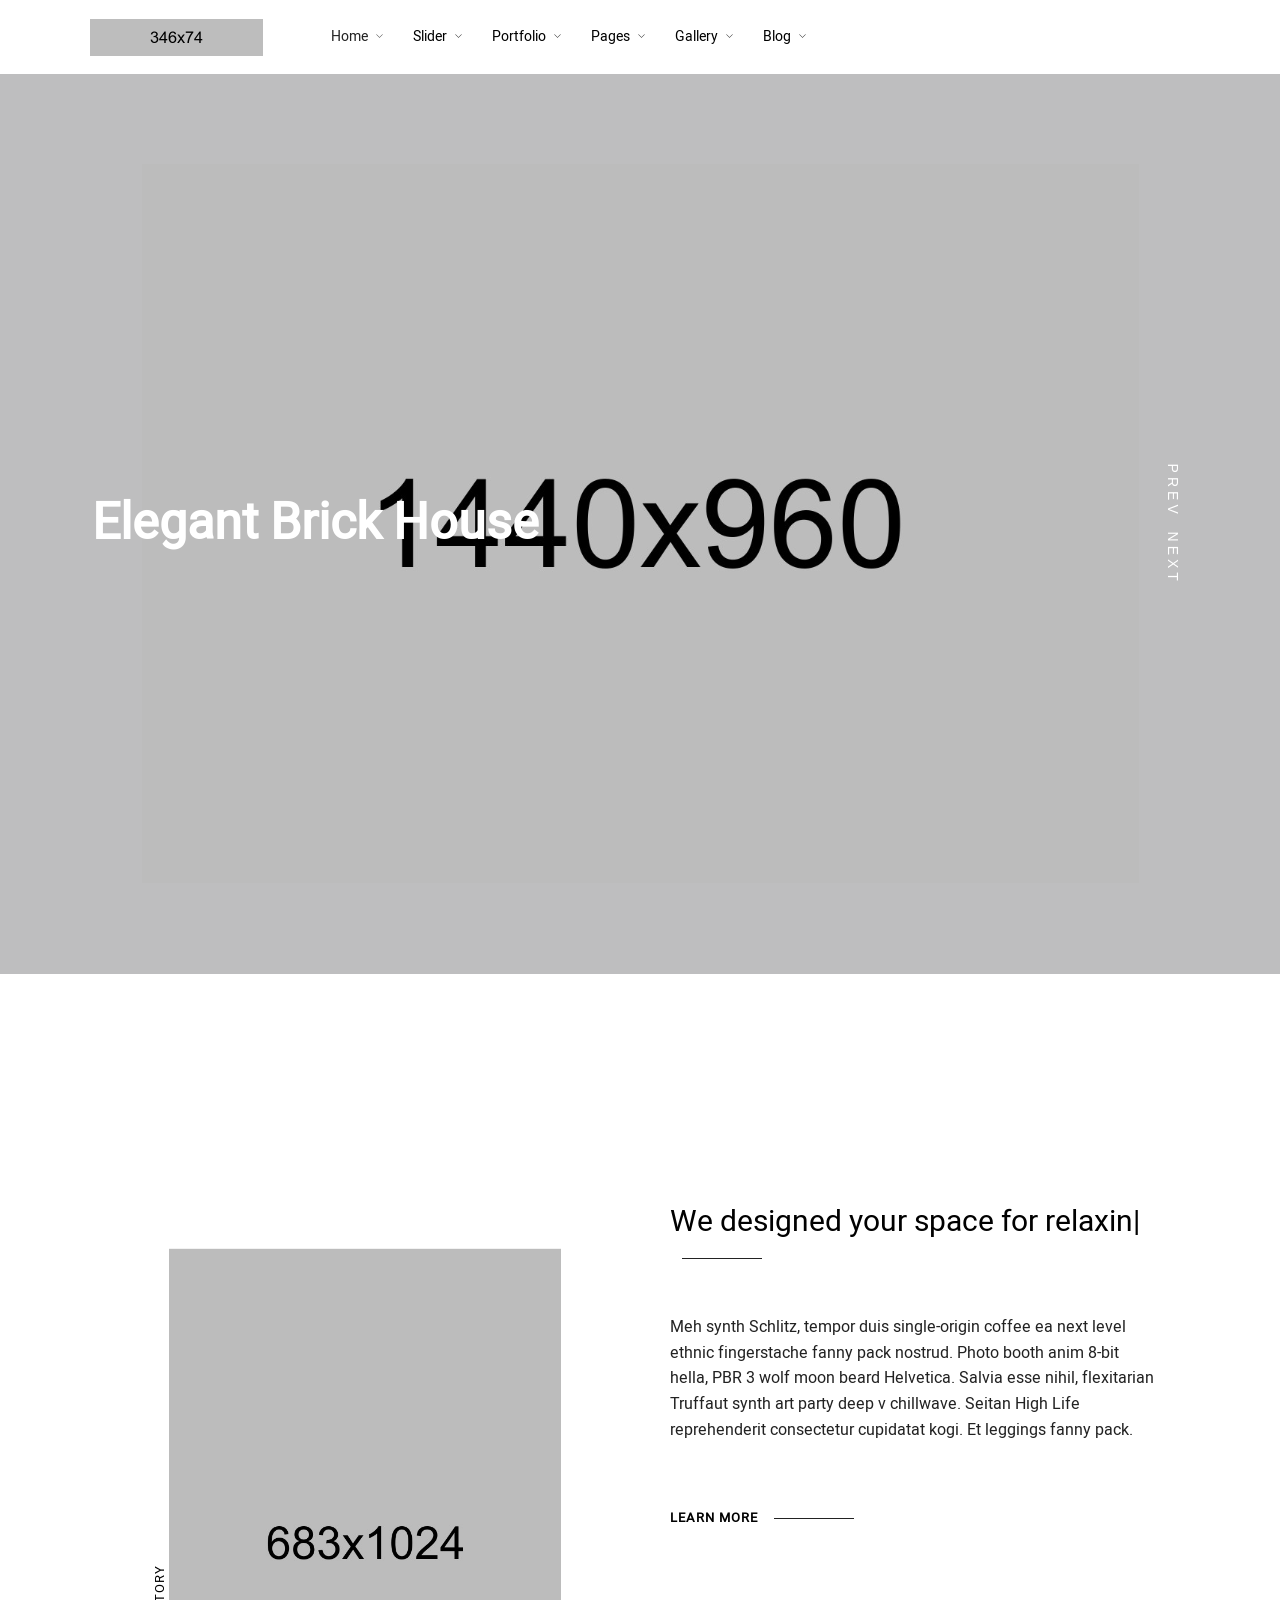
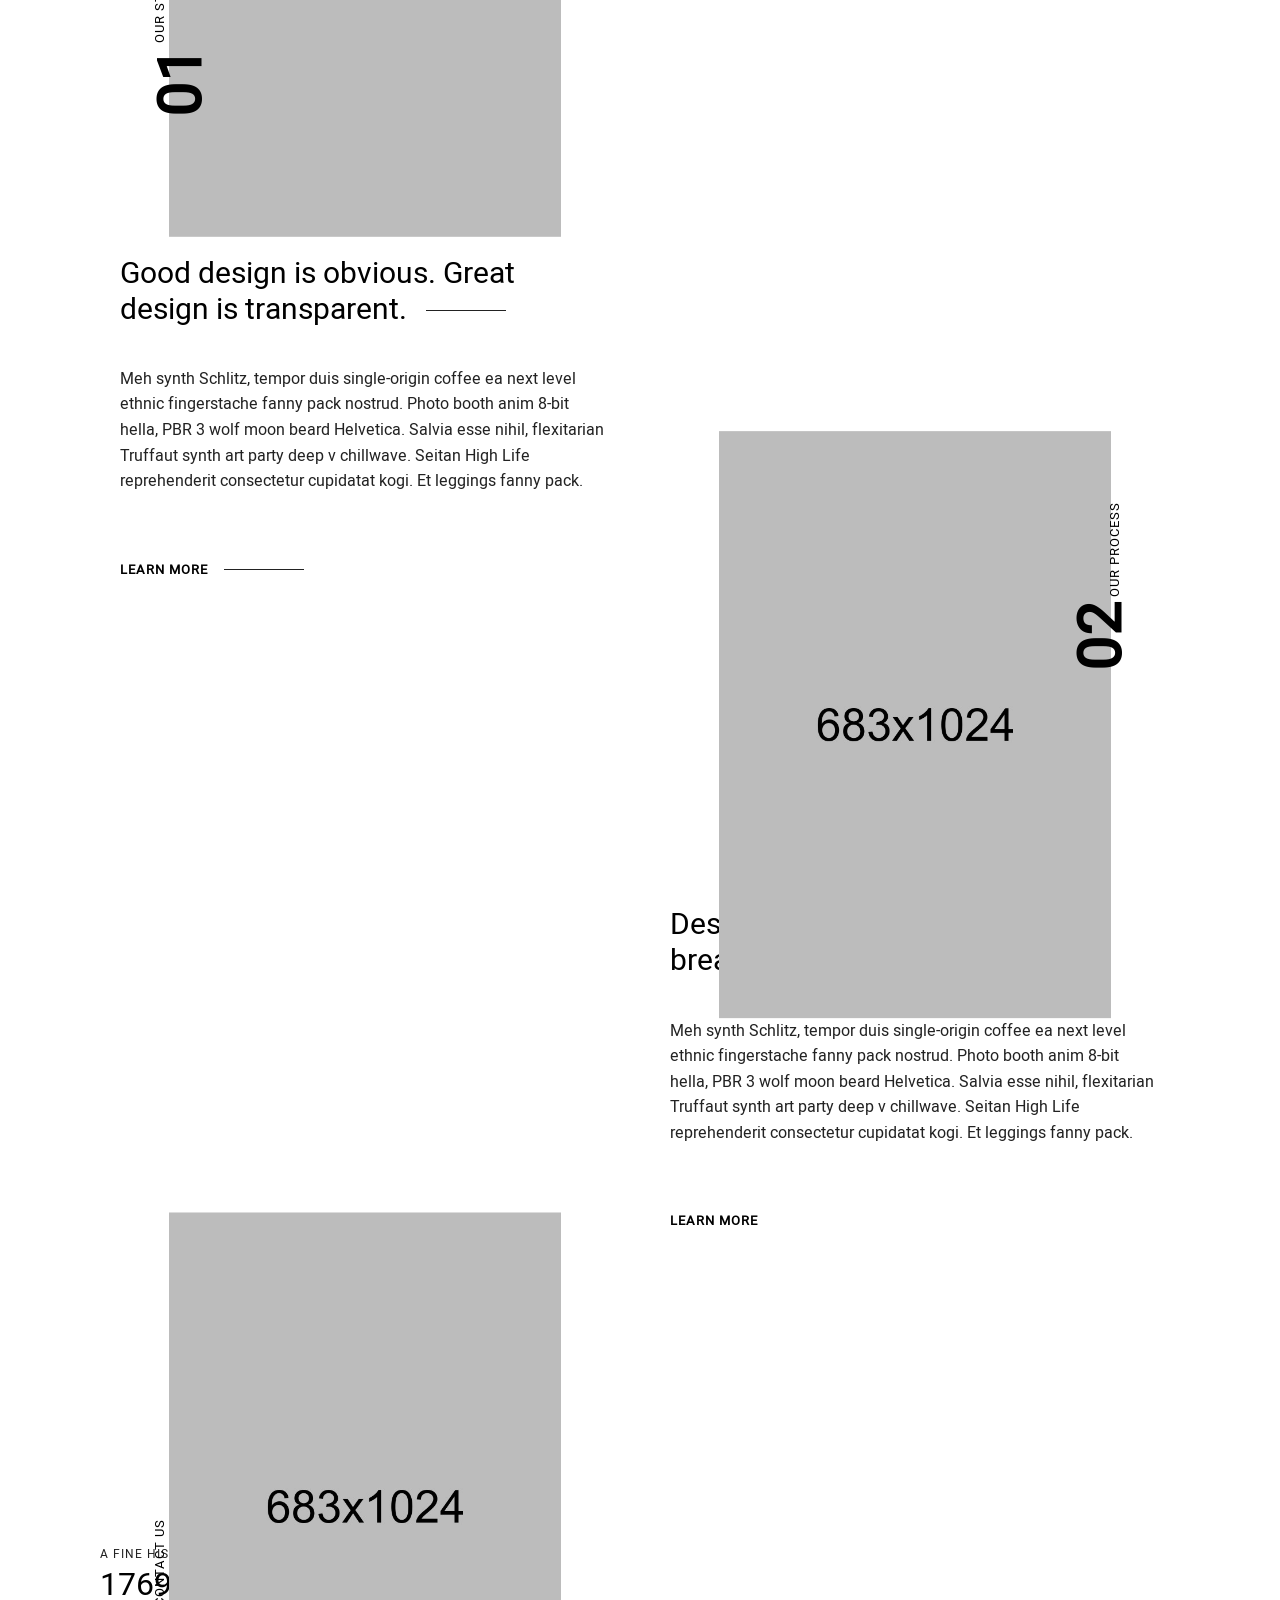
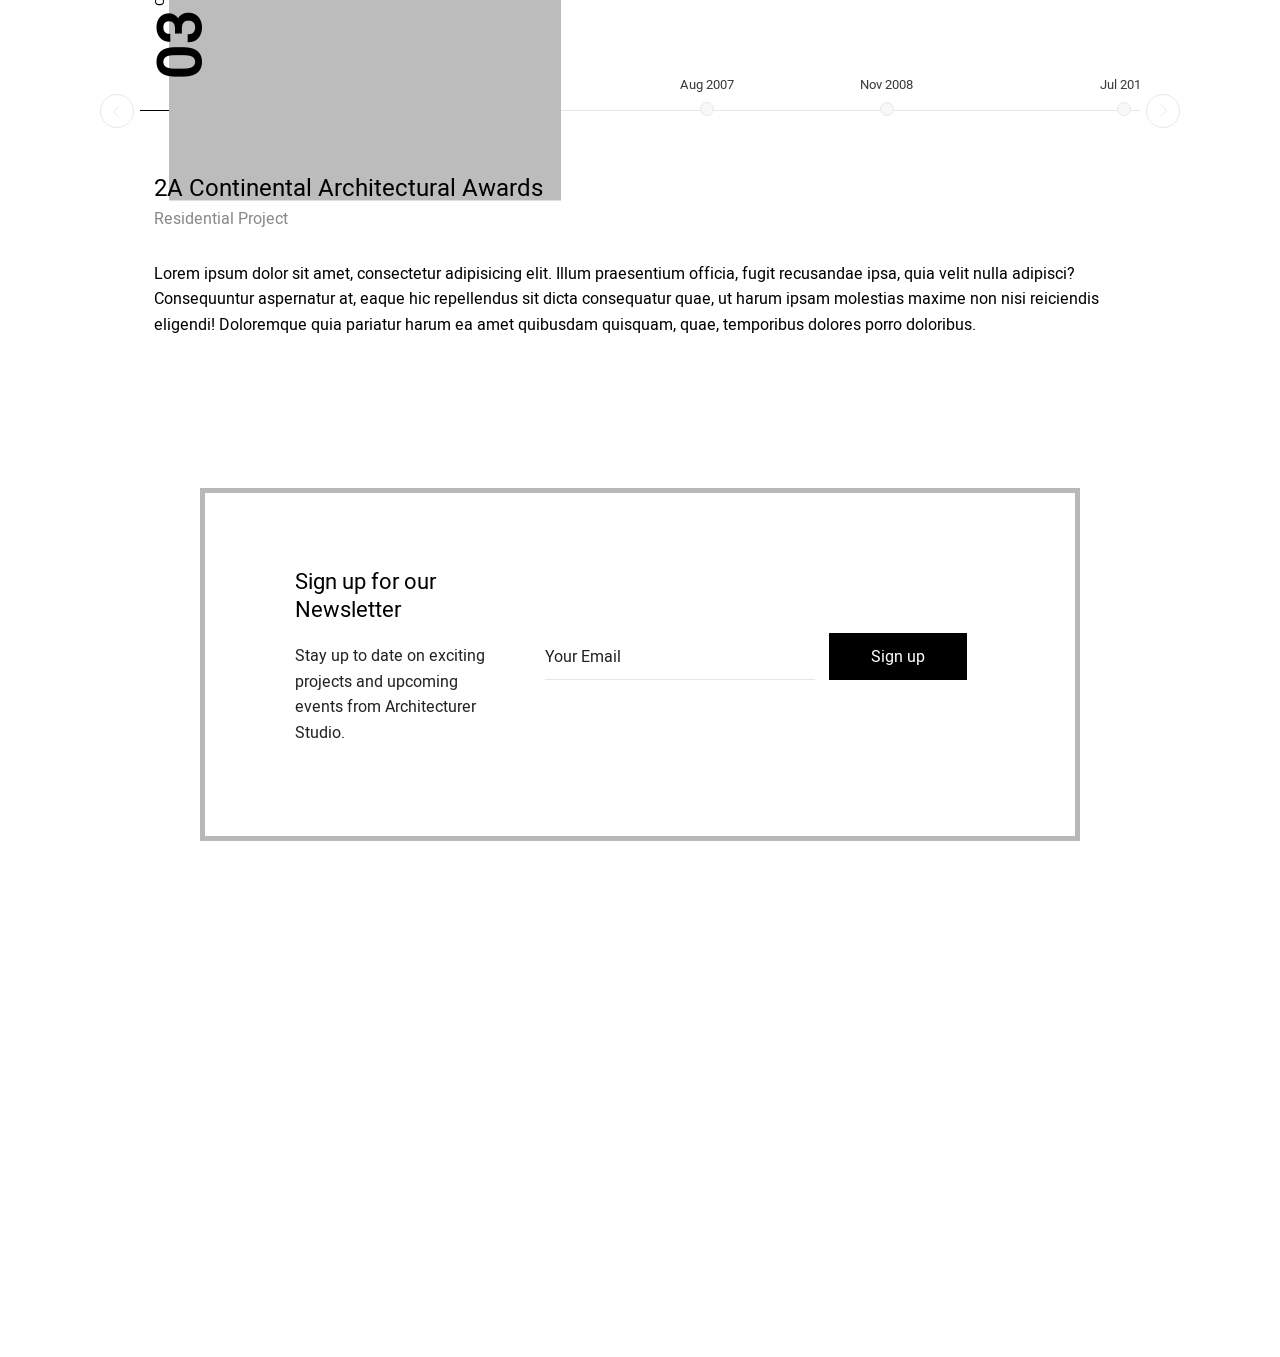
==== commit 8b55e880: "Add" ====
--- a/index.html
+++ b/index.html
@@ -1,938 +1,872 @@
-<!DOCTYPE html>
-<html lang="en-US" data-menu="leftalign">
-
-<head>
-
-    <link type="text/css" media="all" href="css/style.css" rel="stylesheet">
-    <link type="text/css" media="only screen and (max-width: 768px)" href="css/responsive.css" rel="stylesheet">
-
-    <title>Architecturer | Interior Design &amp; Architecture Html Template</title>
-
-
-    <meta charset="UTF-8">
-    <meta name="viewport" content="width=device-width, initial-scale=1, maximum-scale=1">
-    <meta name="format-detection" content="telephone=no">
-
-
-
-    <link rel="icon" href="upload/TG-Thumb.png" sizes="32x32">
-    <link rel="icon" href="upload/TG-Thumb.png" sizes="192x192">
-    <link rel="apple-touch-icon-precomposed" href="upload/TG-Thumb.png">
-
-
-</head>
-
-<body data-rsssl="1" class="home page-template-default page page-id-1824 woocommerce-no-js tg_menu_transparent tg_lightbox_black leftalign tg_footer_reveal elementor-default elementor-page elementor-page-1824">
-    <div id="perspective" style="">
-
-
-
-        <div id="wrapper" class="hasbg transparent">
-            <div class="header_style_wrapper">
-                <div class="top_bar hasbg">
-                    <div class="standard_wrapper">
-                        <div id="logo_wrapper">
-                            <div id="logo_normal" class="logo_container">
-                                <div class="logo_align">
-                                    <a id="custom_logo" class="logo_wrapper hidden" href="index.html">
-                                        <img src="upload/logo@2x.png" alt="" width="173" height="37">
-                                    </a>
-                                </div>
-                            </div>
-                            <div id="logo_transparent" class="logo_container">
-                                <div class="logo_align">
-                                    <a id="custom_logo_transparent" class="logo_wrapper default" href="index.html">
-                                        <img src="upload/logo@2x_white.png" alt="" width="173" height="37">
-                                    </a>
-                                </div>
-                            </div>
-                            <div id="menu_wrapper">
-                                <div id="nav_wrapper">
-                                    <div class="nav_wrapper_inner">
-                                        <div id="menu_border_wrapper">
-                                            <div class="menu-main-menu-container">
-                                                <ul id="main_menu" class="nav">
-                                                    <li class="megamenu col3 menu-item current-menu-item current_page_item menu-item-home current-menu-ancestor menu-item-has-children arrow"><a href="index.html">Home</a>
-                                                        <ul class="sub-menu">
-                                                            <li class="menu-item current-menu-ancestor current-menu-parent menu-item-has-children arrow"><a href="#">Columns One</a>
-                                                                <ul class="sub-menu">
-                                                                    <li class="menu-item menu-item-home current-menu-item "><a href="index.html">Home 1 &#8211; Portfolio List</a></li>
-                                                                    <li class="menu-item"><a href="home-2.html">Home 2 &#8211; Mixed Layout Portfolio</a></li>
-                                                                    <li class="menu-item"><a href="home-3.html">Home 3 &#8211; Distortion Portfolio Grid</a></li>
-                                                                    <li class="menu-item"><a href="home-4.html">Home 4 &#8211; Portfolio and Awards</a></li>
-                                                                </ul>
-                                                            </li>
-                                                            <li class="menu-item menu-item-has-children arrow"><a href="#">Columns Two</a>
-                                                                <ul class="sub-menu">
-                                                                    <li class="menu-item"><a href="home-5.html">Home 5 &#8211; Typing Effect</a></li>
-                                                                    <li class="menu-item"><a href="home-6.html">Home 6 &#8211; 3D Room</a></li>
-                                                                    <li class="menu-item"><a href="home-7.html">Home 7 &#8211; Motion Reveal Slider</a></li>
-                                                                    <li class="menu-item"><a href="home-8.html">Home 8 &#8211; Portfolio Grid and Testimonials</a></li>
-                                                                </ul>
-                                                            </li>
-                                                            <li class="menu-item menu-item-has-children arrow"><a href="#">Columns Three</a>
-                                                                <ul class="sub-menu">
-                                                                    <li class="menu-item"><a href="home-9.html">Home 9 &#8211; Slice Slider and Parallax Elements</a></li>
-                                                                    <li class="menu-item"><a href="home-10.html">Home 10 &#8211; Typing and Parallax Elements</a></li>
-                                                                    <li class="menu-item"><a href="home-11.html">Home 11 &#8211; Contrast Sliders</a></li>
-                                                                    <li class="menu-item"><a href="home-12.html">Home 12 &#8211; Portfolio Timeline</a></li>
-                                                                </ul>
-                                                            </li>
-                                                        </ul>
-                                                    </li>
-                                                    <li class="megamenu col4 menu-item menu-item-has-children arrow"><a href="#">Slider</a>
-                                                        <ul class="sub-menu">
-                                                            <li class="menu-item menu-item-has-children arrow"><a href="#">Columns One</a>
-                                                                <ul class="sub-menu">
-                                                                    <li class="menu-item"><a href="vertical-parallax-slider.html">Vertical Parallax Slider</a></li>
-                                                                    <li class="menu-item"><a href="animated-frame-slider.html">Animated Frame Slider</a></li>
-                                                                    <li class="menu-item"><a href="3d-room-slider.html">3D Room Slider</a></li>
-                                                                    <li class="menu-item"><a href="velo-slider.html">Velo Slider</a></li>
-                                                                    <li class="menu-item"><a href="popout-slider.html">Popout Slider</a></li>
-                                                                </ul>
-                                                            </li>
-                                                            <li class="menu-item menu-item-has-children arrow"><a href="#">Columns Two</a>
-                                                                <ul class="sub-menu">
-                                                                    <li class="menu-item"><a href="clip-path-slider.html">Clip Path Slider</a></li>
-                                                                    <li class="menu-item"><a href="split-slick-slider.html">Split Slick Slider</a></li>
-                                                                    <li class="menu-item"><a href="fullscreen-transitions-slider.html">Fullscreen Transitions Slider</a></li>
-                                                                    <li class="menu-item"><a href="flip-slider.html">Flip Slider</a></li>
-                                                                    <li class="menu-item"><a href="horizontal-slider.html">Horizontal Slider</a></li>
-                                                                </ul>
-                                                            </li>
-                                                            <li class="menu-item menu-item-has-children arrow"><a href="#">Columns Three</a>
-                                                                <ul class="sub-menu">
-                                                                    <li class="menu-item"><a href="multi-layouts-slider.html">Multi Layouts Slider</a></li>
-                                                                    <li class="menu-item"><a href="split-carousel-slider.html">Split Carousel Slider</a></li>
-                                                                    <li class="menu-item"><a href="property-clip-slider.html">Property Clip Slider</a></li>
-                                                                    <li class="menu-item"><a href="slice-slider.html">Slice Slider</a></li>
-                                                                    <li class="menu-item"><a href="parallax-slider.html">Parallax Slider</a></li>
-                                                                </ul>
-                                                            </li>
-                                                            <li class="menu-item menu-item-has-children arrow"><a href="#">Columns Four</a>
-                                                                <ul class="sub-menu">
-                                                                    <li class="menu-item"><a href="animated-slider.html">Animated Slider</a></li>
-                                                                    <li class="menu-item"><a href="motion-reveal-slider.html">Motion Reveal Slider</a></li>
-                                                                    <li class="menu-item"><a href="fade-up-slider.html">Fade Up Slider</a></li>
-                                                                    <li class="menu-item"><a href="image-carousel-slider.html">Image Carousel Slider</a></li>
-                                                                </ul>
-                                                            </li>
-                                                        </ul>
-                                                    </li>
-                                                    <li class="megamenu col3 menu-item menu-item-has-children arrow"><a href="#">Portfolio</a>
-                                                        <ul class="sub-menu">
-                                                            <li class="menu-item menu-item-has-children arrow"><a href="#">Columns One</a>
-                                                                <ul class="sub-menu">
-                                                                    <li class="menu-item"><a href="portfolio-list.html">Portfolio List</a></li>
-                                                                    <li class="menu-item"><a href="portfolio-classic.html">Portfolio Classic</a></li>
-                                                                    <li class="menu-item"><a href="portfolio-grid.html">Portfolio Grid</a></li>
-                                                                    <li class="menu-item"><a href="portfolio-masonry.html">Portfolio Masonry</a></li>
-                                                                    <li class="menu-item"><a href="portfolio-timeline-horizontal.html">Portfolio Timeline Horizontal</a></li>
-                                                                    <li class="menu-item"><a href="portfolio-timeline-vertical.html">Portfolio Timeline Vertical</a></li>
-                                                                </ul>
-                                                            </li>
-                                                            <li class="menu-item menu-item-has-children arrow"><a href="#">Columns Two</a>
-                                                                <ul class="sub-menu">
-                                                                    <li class="menu-item"><a href="portfolio-slider.html">Portfolio Slider</a></li>
-                                                                    <li class="menu-item"><a href="portfolio-multiple-categories.html">Portfolio Multiple Categories</a></li>
-                                                                    <li class="menu-item"><a href="portfolio-slice-slider.html">Portfolio Slice Slider</a></li>
-                                                                    <li class="menu-item"><a href="portfolio-scatter.html">Portfolio Scatter</a></li>
-                                                                    <li class="menu-item"><a href="portfolio-filterable.html">Portfolio Filterable</a></li>
-                                                                    <li class="menu-item"><a href="single-portfolio-1.html">Single Portfolio 1</a></li>
-                                                                </ul>
-                                                            </li>
-                                                            <li class="menu-item menu-item-has-children arrow"><a href="#">Columns Three</a>
-                                                                <ul class="sub-menu">
-                                                                    <li class="menu-item"><a href="single-portfolio-2.html">Single Portfolio 2</a></li>
-                                                                    <li class="menu-item"><a href="single-portfolio-3.html">Single Portfolio 3</a></li>
-                                                                    <li class="menu-item"><a href="single-portfolio-4.html">Single Portfolio 4</a></li>
-                                                                    <li class="menu-item"><a href="single-portfolio-5.html">Single Portfolio 5</a></li>
-                                                                    <li class="menu-item"><a href="single-portfolio-6.html">Single Portfolio 6</a></li>
-                                                                    <li class="menu-item"><a href="single-portfolio-7.html">Single Portfolio 7</a></li>
-                                                                </ul>
-                                                            </li>
-                                                        </ul>
-                                                    </li>
-                                                    <li class="megamenu col4 menu-item menu-item-has-children arrow"><a href="#">Pages</a>
-                                                        <ul class="sub-menu">
-                                                            <li class="menu-item menu-item-has-children arrow"><a href="#">Columns One</a>
-                                                                <ul class="sub-menu">
-                                                                    <li class="menu-item"><a href="about-us-1.html">About Us 1</a></li>
-                                                                    <li class="menu-item menu-item-449"><a href="about-us-2.html">About Us 2</a></li>
-                                                                    <li class="menu-item menu-item-499"><a href="about-us-3.html">About Us 3</a></li>
-                                                                    <li class="menu-item menu-item-595"><a href="about-us-4.html">About Us 4</a></li>
-                                                                    <li class="menu-item menu-item-661"><a href="about-me-1.html">About Me 1</a></li>
-                                                                </ul>
-                                                            </li>
-                                                            <li class="menu-item menu-item-has-children arrow"><a href="#">Columns Two</a>
-                                                                <ul class="sub-menu">
-                                                                    <li class="menu-item menu-item-700"><a href="about-me-2.html">About Me 2</a></li>
-                                                                    <li class="menu-item menu-item-828"><a href="our-process.html">Our Process</a></li>
-                                                                    <li class="menu-item menu-item-738"><a href="pricing.html">Pricing</a></li>
-                                                                    <li class="menu-item menu-item-925"><a href="contact-1.html">Contact 1</a></li>
-                                                                    <li class="menu-item menu-item-964"><a href="contact-2.html">Contact 2</a></li>
-                                                                </ul>
-                                                            </li>
-                                                            <li class="menu-item menu-item-has-children arrow"><a href="#">Columns Three</a>
-                                                                <ul class="sub-menu">
-                                                                    <li class="menu-item menu-item-989"><a href="contact-3.html">Contact 3</a></li>
-                                                                    <li class="menu-item"><a href="our-services.html">Our Services</a></li>
-                                                                    <li class="menu-item"><a href="exhibition.html">Exhibition</a></li>
-                                                                    <li class="menu-item"><a href="meet-the-team.html">Meet The Team</a></li>
-                                                                    <li class="menu-item"><a href="testimonials.html">Testimonials</a></li>
-                                                                </ul>
-                                                            </li>
-
-                                                        </ul>
-                                                    </li>
-                                                    <li class="menu-item menu-item-has-children arrow"><a href="#">Gallery</a>
-                                                        <ul class="sub-menu">
-                                                            <li class="menu-item"><a href="gallery-fullscreen.html">Fullscreen</a></li>
-                                                            <li class="menu-item"><a href="gallery-preview.html">Preview</a></li>
-                                                            <li class="menu-item menu-item-416"><a href="gallery-horizontal.html">Horizontal</a></li>
-                                                            <li class="menu-item"><a href="gallery-grid-with-space.html">Grid With Space</a></li>
-                                                            <li class="menu-item"><a href="gallery-grid-no-space.html">Grid No Space</a></li>
-                                                            <li class="menu-item"><a href="gallery-masonry-with-space.html">Masonry With Space</a></li>
-                                                            <li class="menu-item"><a href="gallery-masonry-no-space.html">Masonry No Space</a></li>
-                                                            <li class="menu-item"><a href="gallery-justified-with-space.html">Justified With Space</a></li>
-                                                            <li class="menu-item"><a href="gallery-justified-no-space.html">Justified No Space</a></li>
-                                                        </ul>
-                                                    </li>
-                                                    <li class="menu-item menu-item-has-children arrow"><a href="#">Blog</a>
-                                                        <ul class="sub-menu">
-                                                            <li class="menu-item"><a href="blog-grid-no-space.html">Grid No Space</a></li>
-                                                            <li class="menu-item"><a href="blog-grid.html">Grid</a></li>
-                                                            <li class="menu-item"><a href="blog-masonry.html">Masonry</a></li>
-                                                            <li class="menu-item"><a href="blog-metro-no-space.html">Metro No Space</a></li>
-                                                            <li class="menu-item"><a href="blog-metro.html">Metro</a></li>
-                                                            <li class="menu-item"><a href="blog-classic.html">Classic</a></li>
-                                                            <li class="menu-item"><a href="blog-list.html">List</a></li>
-                                                            <li class="menu-item"><a href="blog-list-circle.html">List Circle</a></li>
-                                                        </ul>
-                                                    </li>
-                                                </ul>
-                                            </div>
-                                        </div>
-                                    </div>
-                                </div>
-                            </div>
-
-                        </div>
-                    </div>
-                </div>
-            </div>
-
-            <div id="page_content_wrapper" class="">
-                <div class="inner">
-                    <div class="inner_wrapper">
-                        <div class="sidebar_content full_width">
-                            <div class="elementor elementor-1877">
-                                <div class="elementor-inner">
-                                    <div class="elementor-section-wrap">
-                                        <section data-id="0cbaa2f" class="elementor-element elementor-element-0cbaa2f elementor-section-stretched elementor-section-full_width elementor-section-height-default elementor-section-height-default elementor-section elementor-top-section" data-settings="{&quot;stretch_section&quot;:&quot;section-stretched&quot;}" data-element_type="section">
-                                            <div class="elementor-container elementor-column-gap-default">
-                                                <div class="elementor-row">
-                                                    <div data-id="e90371e" class="elementor-element elementor-element-e90371e elementor-column elementor-col-100 elementor-top-column" data-element_type="column">
-                                                        <div class="elementor-column-wrap elementor-element-populated">
-                                                            <div class="elementor-widget-wrap">
-                                                                <div data-id="1e3c027" class="elementor-element elementor-element-1e3c027 elementor-widget elementor-widget-architecturer-slider-parallax" data-element_type="architecturer-slider-parallax.default">
-                                                                    <div class="elementor-widget-container">
-                                                                        <div class="slider_parallax_wrapper" data-autoplay="8000" data-pagination="1" data-navigation="1" id="div_8df6_0">
-                                                                            <div class="slider_parallax_inner">
-                                                                                <div class="slider_parallax_slides">
-                                                                                    <div class="slide is-active ">
-                                                                                        <div class="slide-content">
-                                                                                            <div class="caption">
-                                                                                                <div class="title">
-                                                                                                    <h2>Natural Home</h2></div>
-                                                                                                <div class="text">
-                                                                                                    Great buildings that move the spirit have always been rare. In every case they are unique, poetic, products of the heart.</div>
-                                                                                                <a class="button" href="single-portfolio-5.html">View Project</a></div>
-                                                                                        </div>
-                                                                                        <div class="image-container">
-                                                                                            <img src="upload/TaziRanch1016_2355_slider.jpg" alt="" class="image"></div>
-                                                                                    </div>
-                                                                                    <div class="slide  ">
-                                                                                        <div class="slide-content">
-                                                                                            <div class="caption">
-                                                                                                <div class="title">
-                                                                                                    <h2>Elegant Interior</h2></div>
-                                                                                                <div class="text">
-                                                                                                    Architecture, of all the arts, is the one which acts the most slowly, but the most surely, on the soul.</div>
-                                                                                                <a class="button" href="single-portfolio-7.html">View Project</a></div>
-                                                                                        </div>
-                                                                                        <div class="image-container">
-                                                                                            <img src="upload/alexandra-gorn-485551-unsplash.jpg" alt="" class="image"></div>
-                                                                                    </div>
-                                                                                    <div class="slide  ">
-                                                                                        <div class="slide-content">
-                                                                                            <div class="caption">
-                                                                                                <div class="title">
-                                                                                                    <h2>Cultural Center</h2></div>
-                                                                                                <div class="text">
-                                                                                                    Architecture, of all the arts, is the one which acts the most slowly, but the most surely, on the soul.</div>
-                                                                                                <a class="button" href="single-portfolio-2.html">View Project</a></div>
-                                                                                        </div>
-                                                                                        <div class="image-container">
-                                                                                            <img src="upload/sandro-katalina-219649-unsplash.jpg" alt="" class="image"></div>
-                                                                                    </div>
-                                                                                </div>
-                                                                                <div class="pagination">
-                                                                                    <div class="item is-active">
-                                                                                        <span class="icon">1</span></div>
-                                                                                    <div class="item ">
-                                                                                        <span class="icon">2</span></div>
-                                                                                    <div class="item ">
-                                                                                        <span class="icon">3</span></div>
-                                                                                </div>
-                                                                                <div class="arrows">
-                                                                                    <div class="arrow prev">
-                                                                                        <span class="svg svg-arrow-left">
-                                                                                            <svg version="1.1" id="svg4-Layer_1" xmlns="http://www.w3.org/2000/svg" xmlns:xlink="http://www.w3.org/1999/xlink" x="0px" y="0px" width="14px" height="26px" viewbox="0 0 14 26" enable-background="new 0 0 14 26" xml:space="preserve"> <path d="M13,26c-0.256,0-0.512-0.098-0.707-0.293l-12-12c-0.391-0.391-0.391-1.023,0-1.414l12-12c0.391-0.391,1.023-0.391,1.414,0s0.391,1.023,0,1.414L2.414,13l11.293,11.293c0.391,0.391,0.391,1.023,0,1.414C13.512,25.902,13.256,26,13,26z"></path> </svg>
-                                                                                            <span class="alt sr-only"></span>
-                                                                                        </span>
-                                                                                    </div>
-                                                                                    <div class="arrow next">
-                                                                                        <span class="svg svg-arrow-right">
-                                                                                            <svg version="1.1" id="svg5-Layer_1" xmlns="http://www.w3.org/2000/svg" xmlns:xlink="http://www.w3.org/1999/xlink" x="0px" y="0px" width="14px" height="26px" viewbox="0 0 14 26" enable-background="new 0 0 14 26" xml:space="preserve"> <path d="M1,0c0.256,0,0.512,0.098,0.707,0.293l12,12c0.391,0.391,0.391,1.023,0,1.414l-12,12c-0.391,0.391-1.023,0.391-1.414,0s-0.391-1.023,0-1.414L11.586,13L0.293,1.707c-0.391-0.391-0.391-1.023,0-1.414C0.488,0.098,0.744,0,1,0z"></path> </svg>
-                                                                                            <span class="alt sr-only"></span>
-                                                                                        </span>
-                                                                                    </div>
-                                                                                </div>
-                                                                            </div>
-                                                                        </div>
-                                                                        <br class="clear">
-                                                                    </div>
-                                                                </div>
-                                                            </div>
-                                                        </div>
-                                                    </div>
-                                                </div>
-                                            </div>
-                                        </section>
-                                        <section data-id="3f72b28" class="elementor-element elementor-element-3f72b28 elementor-section-height-min-height elementor-section-content-top elementor-section-items-top elementor-section-boxed elementor-section-height-default elementor-section elementor-top-section" data-element_type="section">
-                                            <div class="elementor-container elementor-column-gap-default">
-                                                <div class="elementor-row">
-                                                    <div data-id="c3053f6" class="elementor-element elementor-element-c3053f6 stellar elementor-column elementor-col-33 elementor-top-column" data-element_type="column">
-                                                        <div class="elementor-column-wrap elementor-element-populated">
-                                                            <div class="elementor-widget-wrap">
-                                                                <div data-id="41c5cb7" class="elementor-element elementor-element-41c5cb7 animated fadeInUp animated-fast elementor-invisible elementor-widget elementor-widget-text-editor" data-settings="{&quot;_animation&quot;:&quot;fadeInUp&quot;}" data-element_type="text-editor.default">
-                                                                    <div class="elementor-widget-container">
-                                                                        <div class="elementor-text-editor elementor-clearfix">
-                                                                            <p>About Us</p>
-                                                                        </div>
-                                                                    </div>
-                                                                </div>
-                                                                <div data-id="f1d36b1" class="elementor-element elementor-element-f1d36b1 animated fadeInUp animated-fast elementor-invisible elementor-widget elementor-widget-heading" data-settings="{&quot;_animation&quot;:&quot;fadeInUp&quot;,&quot;_animation_delay&quot;:200}" data-element_type="heading.default">
-                                                                    <div class="elementor-widget-container">
-                                                                        <h2 class="elementor-heading-title elementor-size-default">Architecture is the will of an epoch translated into space</h2></div>
-                                                                </div>
-                                                                <div data-id="8ff68a3" class="elementor-element elementor-element-8ff68a3 animated fadeInUp animated-fast elementor-invisible elementor-widget elementor-widget-text-editor" data-settings="{&quot;_animation&quot;:&quot;fadeInUp&quot;,&quot;_animation_delay&quot;:400}" data-element_type="text-editor.default">
-                                                                    <div class="elementor-widget-container">
-                                                                        <div class="elementor-text-editor elementor-clearfix">
-                                                                            <p>Meh synth Schlitz, tempor duis single-origin coffee ea next level ethnic fingerstache fanny pack nostrud. Photo booth anim 8-bit hella, PBR 3 wolf moon beard Helvetica. Salvia esse nihil, flexitarian Truffaut synth art party deep v chillwave. Seitan High Life reprehenderit consectetur cupidatat kogi. Et leggings fanny pack.</p>
-                                                                        </div>
-                                                                    </div>
-                                                                </div>
-                                                                <div data-id="edfb403" class="elementor-element elementor-element-edfb403 animated fadeInUp animated-fast elementor-invisible elementor-widget elementor-widget-image" data-settings="{&quot;_animation&quot;:&quot;fadeInUp&quot;,&quot;_animation_delay&quot;:800}" data-element_type="image.default">
-                                                                    <div class="elementor-widget-container">
-                                                                        <div class="elementor-image">
-                                                                            <img width="242" height="46" src="upload/signature.png" class="attachment-large size-large" alt=""></div>
-                                                                    </div>
-                                                                </div>
-                                                            </div>
-                                                        </div>
-                                                    </div>
-                                                    <div data-id="5b4f717" class="elementor-element elementor-element-5b4f717 elementor-column elementor-col-66 elementor-top-column" data-element_type="column">
-                                                        <div class="elementor-column-wrap elementor-element-populated">
-                                                            <div class="elementor-widget-wrap">
-                                                                <div data-id="4c119a6" class="elementor-element elementor-element-4c119a6 animated fadeIn animated-fast elementor-invisible elementor-widget elementor-widget-image" data-settings="{&quot;_animation&quot;:&quot;fadeIn&quot;}" data-element_type="image.default">
-                                                                    <div class="elementor-widget-container">
-                                                                        <div class="elementor-image">
-                                                                            <img width="1024" height="683" src="upload/jeff-sheldon-264922-unsplash-1024x683.jpg" class="attachment-large size-large" alt="" ></div>
-                                                                    </div>
-                                                                </div>
-                                                            </div>
-                                                        </div>
-                                                    </div>
-                                                </div>
-                                            </div>
-                                        </section>
-                                        <section data-id="a7d0dae" class="elementor-element elementor-element-a7d0dae animated fadeInUp animated-fast elementor-section-boxed elementor-section-height-default elementor-section-height-default elementor-invisible elementor-section elementor-top-section" data-settings="{&quot;animation&quot;:&quot;fadeInUp&quot;}" data-element_type="section">
-                                            <div class="elementor-container elementor-column-gap-default">
-                                                <div class="elementor-row">
-                                                    <div data-id="2d058b6" class="elementor-element elementor-element-2d058b6 elementor-column elementor-col-100 elementor-top-column" data-element_type="column">
-                                                        <div class="elementor-column-wrap elementor-element-populated">
-                                                            <div class="elementor-widget-wrap">
-                                                                <div data-id="2def453" class="elementor-element elementor-element-2def453 animated fadeInUp animated-fast elementor-invisible elementor-widget elementor-widget-text-editor" data-settings="{&quot;_animation&quot;:&quot;fadeInUp&quot;}" data-element_type="text-editor.default">
-                                                                    <div class="elementor-widget-container">
-                                                                        <div class="elementor-text-editor elementor-clearfix">
-                                                                            <p>Recent</p>
-                                                                        </div>
-                                                                    </div>
-                                                                </div>
-                                                                <div data-id="d492ea9" class="elementor-element elementor-element-d492ea9 animated fadeInUp animated-fast elementor-invisible elementor-widget elementor-widget-heading" data-settings="{&quot;_animation&quot;:&quot;fadeInUp&quot;,&quot;_animation_delay&quot;:200}" data-element_type="heading.default">
-                                                                    <div class="elementor-widget-container">
-                                                                        <h2 class="elementor-heading-title elementor-size-default">News & Ideas</h2></div>
-                                                                </div>
-                                                            </div>
-                                                        </div>
-                                                    </div>
-                                                </div>
-                                            </div>
-                                        </section>
-                                        <section data-id="fb4c59e" class="elementor-element elementor-element-fb4c59e animated fadeInUp animated-fast elementor-section-boxed elementor-section-height-default elementor-section-height-default elementor-invisible elementor-section elementor-top-section" data-settings="{&quot;animation&quot;:&quot;fadeInUp&quot;,&quot;animation_delay&quot;:200}" data-element_type="section">
-                                            <div class="elementor-container elementor-column-gap-default">
-                                                <div class="elementor-row">
-                                                    <div data-id="27d6030" class="elementor-element elementor-element-27d6030 elementor-column elementor-col-100 elementor-top-column" data-element_type="column">
-                                                        <div class="elementor-column-wrap elementor-element-populated">
-                                                            <div class="elementor-widget-wrap">
-                                                                <div data-id="ef36638" class="elementor-element elementor-element-ef36638 elementor-widget elementor-widget-photographer-blog-posts" data-element_type="photographer-blog-posts.default">
-                                                                    <div class="elementor-widget-container">
-                                                                        <div class="blog_post_content_wrapper layout_grid">
-                                                                            <div class="blog-posts-grid post-134 post type-post status-publish format-standard has-post-thumbnail hentry category-architecture category-exteriors category-interiors tag-home-offices tag-kitchens tag-staircases">
-                                                                                <div class="post_wrapper">
-                                                                                    <div class="post_img static">
-                                                                                        <div class="post_img_hover ">
-                                                                                            <img src="upload/minecraft-wood-and-stone-house-exterior-home-design-houzz-best-architecture-house-excerpt-nice-of-minecraft-wood-and-stone-house-960x550.jpg" class="" alt="">
-                                                                                            <a href="#"></a>
-                                                                                        </div>
-                                                                                    </div>
-                                                                                    <div class="post_content_wrapper text_">
-                                                                                        <div class="post_header">
-                                                                                            <div class="post_header_title">
-                                                                                                <h5><a href="#" title="Inspiring Presence of Design Thanks to Indoor Plants">Inspiring Presence of Design Thanks to Indoor Plants</a></h5></div>
-                                                                                        </div>
-                                                                                        <div class="post_header_wrapper">
-                                                                                            <div class="post_button_wrapper">
-                                                                                                <div class="post_attribute">
-                                                                                                    <a href="#" title="Inspiring Presence of Design Thanks to Indoor Plants">August 2, 2018</a></div>
-                                                                                            </div>
-                                                                                        </div>
-                                                                                    </div>
-                                                                                </div>
-                                                                            </div>
-                                                                            <div class="blog-posts-grid post-129 post type-post status-publish format-standard has-post-thumbnail hentry category-ceilings category-flooring category-landscape tag-libraries tag-living-rooms tag-patios">
-                                                                                <div class="post_wrapper">
-                                                                                    <div class="post_img static">
-                                                                                        <div class="post_img_hover ">
-                                                                                            <img src="upload/architecture-modern-architects-modern-tritmonk-building-photo-gallery-for-futuristic-exterior-design-idea-reading-santa-spanish-exterior-york-top-and-famous-of-mod.jpg" class="" alt="">
-                                                                                            <a href="#"></a>
-                                                                                        </div>
-                                                                                    </div>
-                                                                                    <div class="post_content_wrapper text_">
-                                                                                        <div class="post_header">
-                                                                                            <div class="post_header_title">
-                                                                                                <h5><a href="#" title="Capturing the Essence of Home in Ultra-Modern Living">Capturing the Essence of Home in Ultra-Modern Living</a></h5></div>
-                                                                                        </div>
-                                                                                        <div class="post_header_wrapper">
-                                                                                            <div class="post_button_wrapper">
-                                                                                                <div class="post_attribute">
-                                                                                                    <a href="#" title="Capturing the Essence of Home in Ultra-Modern Living">August 2, 2018</a></div>
-                                                                                            </div>
-                                                                                        </div>
-                                                                                    </div>
-                                                                                </div>
-                                                                            </div>
-                                                                            <div class="blog-posts-grid post-124 post type-post status-publish format-standard has-post-thumbnail hentry category-ceilings category-flooring category-landscape tag-libraries tag-living-rooms tag-patios">
-                                                                                <div class="post_wrapper">
-                                                                                    <div class="post_img static">
-                                                                                        <div class="post_img_hover ">
-                                                                                            <img src="upload/modern-riverside-home-christopher-simmonds-architect-1-backyard-960x550.jpg" class="" alt="">
-                                                                                            <a href="#"></a>
-                                                                                        </div>
-                                                                                    </div>
-                                                                                    <div class="post_content_wrapper text_">
-                                                                                        <div class="post_header">
-                                                                                            <div class="post_header_title">
-                                                                                                <h5><a href="#" title="Reinventing Reclaimed Wood for the Modern Hipster Home">Reinventing Reclaimed Wood for the Modern Hipster Home</a></h5></div>
-                                                                                        </div>
-                                                                                        <div class="post_header_wrapper">
-                                                                                            <div class="post_button_wrapper">
-                                                                                                <div class="post_attribute">
-                                                                                                    <a href="#" title="Reinventing Reclaimed Wood for the Modern Hipster Home">August 2, 2018</a></div>
-                                                                                            </div>
-                                                                                        </div>
-                                                                                    </div>
-                                                                                </div>
-                                                                            </div>
-                                                                        </div>
-                                                                        <br class="clear">
-                                                                    </div>
-                                                                </div>
-                                                            </div>
-                                                        </div>
-                                                    </div>
-                                                </div>
-                                            </div>
-                                        </section>
-                                        <section data-id="f8cf85f" class="elementor-element elementor-element-f8cf85f animated fadeInUp animated-fast elementor-section-boxed elementor-section-height-default elementor-section-height-default elementor-invisible elementor-section elementor-top-section" data-settings="{&quot;animation&quot;:&quot;fadeInUp&quot;}" data-element_type="section">
-                                            <div class="elementor-container elementor-column-gap-default">
-                                                <div class="elementor-row">
-                                                    <div data-id="e8d7aad" class="elementor-element elementor-element-e8d7aad elementor-column elementor-col-100 elementor-top-column" data-element_type="column">
-                                                        <div class="elementor-column-wrap elementor-element-populated">
-                                                            <div class="elementor-widget-wrap">
-                                                                <div data-id="616d532" class="elementor-element elementor-element-616d532 animated fadeInUp animated-fast elementor-invisible elementor-widget elementor-widget-text-editor" data-settings="{&quot;_animation&quot;:&quot;fadeInUp&quot;}" data-element_type="text-editor.default">
-                                                                    <div class="elementor-widget-container">
-                                                                        <div class="elementor-text-editor elementor-clearfix">
-                                                                            <p>Explore</p>
-                                                                        </div>
-                                                                    </div>
-                                                                </div>
-                                                                <div data-id="bfc3876" class="elementor-element elementor-element-bfc3876 animated fadeInUp animated-fast elementor-invisible elementor-widget elementor-widget-heading" data-settings="{&quot;_animation&quot;:&quot;fadeInUp&quot;,&quot;_animation_delay&quot;:200}" data-element_type="heading.default">
-                                                                    <div class="elementor-widget-container">
-                                                                        <h2 class="elementor-heading-title elementor-size-default">Portfolios</h2></div>
-                                                                </div>
-                                                            </div>
-                                                        </div>
-                                                    </div>
-                                                </div>
-                                            </div>
-                                        </section>
-                                        <section data-id="bd2bba3" class="elementor-element elementor-element-bd2bba3 animated fadeIn animated-fast elementor-section-boxed elementor-section-height-default elementor-section-height-default elementor-invisible elementor-section elementor-top-section" data-settings="{&quot;animation&quot;:&quot;fadeIn&quot;}" data-element_type="section">
-                                            <div class="elementor-container elementor-column-gap-default">
-                                                <div class="elementor-row">
-                                                    <div data-id="7df6b3d" class="elementor-element elementor-element-7df6b3d elementor-column elementor-col-100 elementor-top-column" data-element_type="column">
-                                                        <div class="elementor-column-wrap elementor-element-populated">
-                                                            <div class="elementor-widget-wrap">
-                                                                <div data-id="cd715fc" class="elementor-element elementor-element-cd715fc animated fadeIn animated-fast elementor-invisible elementor-widget elementor-widget-architecturer-portfolio-classic" data-settings="{&quot;_animation&quot;:&quot;fadeIn&quot;,&quot;_animation_delay&quot;:600}" data-element_type="architecturer-portfolio-classic.default">
-                                                                    <div class="elementor-widget-container">
-                                                                        <div class="portfolio_classic_container">
-                                                                            <div class="portfolio_classic_content_wrapper portfolio_classic layout_tg_two_cols " data-cols="2">
-                                                                                <div class="portfolio_classic_grid_wrapper tg_two_cols   portfolio-1 tile scale-anm  all no_filter">
-                                                                                    <div class="portfolio_classic_img">
-                                                                                        <img src="upload/lycs-lycs-744227-unsplash-700x466.jpg" alt="">
-                                                                                        <div>
-                                                                                            <span class="ti-arrow-right"></span>
-                                                                                            <div class="curl"></div>
-                                                                                            <a href="single-portfolio-6.html"></a>
-                                                                                        </div>
-                                                                                    </div>
-                                                                                    <br class="clear">
-                                                                                    <div class="portfolio_classic_content">
-                                                                                        <h3 class="portfolio_classic_title"><a href="single-portfolio-6.html">Xiami Office Building</a></h3>
-                                                                                        <div class="portfolio_classic_subtitle">July 2018</div>
-                                                                                    </div>
-                                                                                </div>
-                                                                                <div class="portfolio_classic_grid_wrapper tg_two_cols last  portfolio-2 tile scale-anm  all no_filter">
-                                                                                    <div class="portfolio_classic_img">
-                                                                                        <img src="upload/harprit-bola-239056-unsplash-700x466.jpg" alt="">
-                                                                                        <div>
-                                                                                            <span class="ti-arrow-right"></span>
-                                                                                            <div class="curl"></div>
-                                                                                            <a href="single-portfolio-5.html"></a>
-                                                                                        </div>
-                                                                                    </div>
-                                                                                    <br class="clear">
-                                                                                    <div class="portfolio_classic_content">
-                                                                                        <h3 class="portfolio_classic_title"><a href="single-portfolio-5.html">Contemporary Modern House</a></h3>
-                                                                                        <div class="portfolio_classic_subtitle">May 2018</div>
-                                                                                    </div>
-                                                                                </div>
-                                                                                <br class="clear">
-                                                                            </div>
-                                                                        </div>
-                                                                    </div>
-                                                                </div>
-                                                            </div>
-                                                        </div>
-                                                    </div>
-                                                </div>
-                                            </div>
-                                        </section>
-                                        <section data-id="248a09c" class="elementor-element elementor-element-248a09c elementor-section-stretched elementor-section-height-min-height elementor-section-content-top elementor-section-items-top elementor-section-boxed elementor-section-height-default elementor-section elementor-top-section" data-settings="{&quot;stretch_section&quot;:&quot;section-stretched&quot;,&quot;background_background&quot;:&quot;classic&quot;}" data-element_type="section">
-                                            <div class="elementor-background-overlay"></div>
-                                            <div class="elementor-container elementor-column-gap-default">
-                                                <div class="elementor-row">
-                                                    <div data-id="6b1e127" class="elementor-element elementor-element-6b1e127 elementor-column elementor-col-100 elementor-top-column  pl1" data-element_type="column">
-                                                        <div class="elementor-column-wrap elementor-element-populated ">
-                                                            <div class="elementor-widget-wrap">
-                                                                <div data-id="13ec247" class="elementor-element elementor-element-13ec247 animated fadeInUp animated-fast elementor-invisible elementor-widget elementor-widget-heading" data-settings="{&quot;_animation&quot;:&quot;fadeInUp&quot;}" data-element_type="heading.default">
-                                                                    <div class="elementor-widget-container">
-                                                                        <h1 class="elementor-heading-title elementor-size-default"><a href="single-portfolio-2.html">Black Steel House</a></h1></div>
-                                                                </div>
-                                                                <div data-id="45f3512" class="elementor-element elementor-element-45f3512 animated fadeInUp animated-fast elementor-invisible elementor-widget elementor-widget-text-editor" data-settings="{&quot;_animation&quot;:&quot;fadeInUp&quot;,&quot;_animation_delay&quot;:400}" data-element_type="text-editor.default">
-                                                                    <div class="elementor-widget-container">
-                                                                        <div class="elementor-text-editor elementor-clearfix">
-                                                                            <p>May 2018</p>
-                                                                        </div>
-                                                                    </div>
-                                                                </div>
-                                                            </div>
-                                                        </div>
-                                                    </div>
-                                                </div>
-                                            </div>
-                                        </section>
-                                        <section data-id="9c38788" class="elementor-element elementor-element-9c38788 animated fadeIn animated-fast elementor-section-boxed elementor-section-height-default elementor-section-height-default elementor-invisible elementor-section elementor-top-section" data-settings="{&quot;animation&quot;:&quot;fadeIn&quot;}" data-element_type="section">
-                                            <div class="elementor-container elementor-column-gap-default">
-                                                <div class="elementor-row">
-                                                    <div data-id="59e4655" class="elementor-element elementor-element-59e4655 elementor-column elementor-col-100 elementor-top-column" data-element_type="column">
-                                                        <div class="elementor-column-wrap elementor-element-populated">
-                                                            <div class="elementor-widget-wrap">
-                                                                <div data-id="54097e5" class="elementor-element elementor-element-54097e5 animated fadeIn animated-fast elementor-invisible elementor-widget elementor-widget-architecturer-portfolio-classic" data-settings="{&quot;_animation&quot;:&quot;fadeIn&quot;,&quot;_animation_delay&quot;:600}" data-element_type="architecturer-portfolio-classic.default">
-                                                                    <div class="elementor-widget-container">
-                                                                        <div class="portfolio_classic_container">
-                                                                            <div class="portfolio_classic_content_wrapper portfolio_classic layout_tg_two_cols " data-cols="2">
-                                                                                <div class="portfolio_classic_grid_wrapper tg_two_cols   portfolio-1 tile scale-anm  all no_filter">
-                                                                                    <div class="portfolio_classic_img">
-                                                                                        <img src="upload/camila-ferrari-190965-unsplash-700x466.jpg" alt="">
-                                                                                        <div>
-                                                                                            <span class="ti-arrow-right"></span>
-                                                                                            <div class="curl"></div>
-                                                                                            <a href="single-portfolio-3.html"></a>
-                                                                                        </div>
-                                                                                    </div>
-                                                                                    <br class="clear">
-                                                                                    <div class="portfolio_classic_content">
-                                                                                        <h3 class="portfolio_classic_title"><a href="single-portfolio-3.html">Cultural Center</a></h3>
-                                                                                        <div class="portfolio_classic_subtitle">May 2018</div>
-                                                                                    </div>
-                                                                                </div>
-                                                                                <div class="portfolio_classic_grid_wrapper tg_two_cols last  portfolio-2 tile scale-anm  all no_filter">
-                                                                                    <div class="portfolio_classic_img">
-                                                                                        <img src="upload/xModern-Eco-friendly-House-2.jpg.pagespeed.ic_.el4ZtL7FI9-700x466.jpg" alt="">
-                                                                                        <div>
-                                                                                            <span class="ti-arrow-right"></span>
-                                                                                            <div class="curl"></div>
-                                                                                            <a href="single-portfolio-4.html"></a>
-                                                                                        </div>
-                                                                                    </div>
-                                                                                    <br class="clear">
-                                                                                    <div class="portfolio_classic_content">
-                                                                                        <h3 class="portfolio_classic_title"><a href="single-portfolio-4.html">Elegant Brick House</a></h3>
-                                                                                        <div class="portfolio_classic_subtitle">May 2018</div>
-                                                                                    </div>
-                                                                                </div>
-                                                                                <div class="portfolio_classic_grid_wrapper tg_two_cols   portfolio-3 tile scale-anm  all no_filter">
-                                                                                    <div class="portfolio_classic_img">
-                                                                                        <img src="upload/T17_0168-700x466.jpg" alt="">
-                                                                                        <div>
-                                                                                            <span class="ti-arrow-right"></span>
-                                                                                            <div class="curl"></div>
-                                                                                            <a href="single-portfolio-6.html"></a>
-                                                                                        </div>
-                                                                                    </div>
-                                                                                    <br class="clear">
-                                                                                    <div class="portfolio_classic_content">
-                                                                                        <h3 class="portfolio_classic_title"><a href="single-portfolio-6.html">Modern Minimalist House</a></h3>
-                                                                                        <div class="portfolio_classic_subtitle">June 2017</div>
-                                                                                    </div>
-                                                                                </div>
-                                                                                <div class="portfolio_classic_grid_wrapper tg_two_cols last  portfolio-4 tile scale-anm  all no_filter">
-                                                                                    <div class="portfolio_classic_img">
-                                                                                        <img src="upload/leibal_raft-left_dash-marshall_4-700x466.jpg" alt="">
-                                                                                        <div>
-                                                                                            <span class="ti-arrow-right"></span>
-                                                                                            <div class="curl"></div>
-                                                                                            <a href="single-portfolio-5.html"></a>
-                                                                                        </div>
-                                                                                    </div>
-                                                                                    <br class="clear">
-                                                                                    <div class="portfolio_classic_content">
-                                                                                        <h3 class="portfolio_classic_title"><a href="single-portfolio-5.html">Rustic Steel House</a></h3>
-                                                                                        <div class="portfolio_classic_subtitle">August 2017</div>
-                                                                                    </div>
-                                                                                </div>
-                                                                                <br class="clear">
-                                                                            </div>
-                                                                        </div>
-                                                                    </div>
-                                                                </div>
-                                                            </div>
-                                                        </div>
-                                                    </div>
-                                                </div>
-                                            </div>
-                                        </section>
-                                        <section data-id="f99cfe0" class="elementor-element elementor-element-f99cfe0 elementor-section-stretched elementor-section-height-min-height elementor-section-boxed elementor-section-height-default elementor-section-items-middle elementor-section elementor-top-section" data-settings="{&quot;stretch_section&quot;:&quot;section-stretched&quot;,&quot;background_background&quot;:&quot;classic&quot;}" data-element_type="section">
-                                            <div class="elementor-container elementor-column-gap-default">
-                                                <div class="elementor-row">
-                                                    <div data-id="041f598" class="elementor-element elementor-element-041f598 elementor-top-column" data-element_type="column">
-                                                        <div class="elementor-column-wrap elementor-element-populated">
-                                                            <div class="elementor-widget-wrap">
-                                                                <div data-id="22eee95" class="elementor-element elementor-element-22eee95 elementor-widget elementor-widget-heading" data-element_type="heading.default">
-                                                                    <div class="elementor-widget-container">
-                                                                        <h2 class="elementor-heading-title elementor-size-default pl40">Would you like to discuss a project?</h2></div>
-                                                                </div>
-                                                                <div data-id="47b06cc" class="elementor-element elementor-element-47b06cc elementor-widget elementor-widget-text-editor" data-element_type="text-editor.default">
-                                                                    <div class="elementor-widget-container">
-                                                                        <div class="elementor-text-editor elementor-clearfix pl40">
-                                                                            <p>Salvia esse nihil, flexitarian Truffaut synth art party deep v chillwave.</p>
-                                                                        </div>
-                                                                    </div>
-                                                                </div>
-                                                                <div data-id="5428886" class="elementor-element elementor-element-5428886 black_bg elementor-widget elementor-widget-shortcode" data-element_type="shortcode.default">
-                                                                    <div class="elementor-widget-container">
-                                                                        <div class="elementor-shortcode">
-                                                                            <div role="form" class="wpcf7" id="wpcf7-f5-p1877-o1" lang="en-US" dir="ltr">
-                                                                                <div class="screen-reader-response"></div>
-                                                                                    <form class="quform" action="js/plugins/quform/process.php" method="post" enctype="multipart/form-data" onclick="">
-
-                                                                                        <div class="quform-elements">
-                                                                                            <div class="quform-element">
-                                                                                                
-                                                                                                    <br>
-                                                                                                    <span class="wpcf7-form-control-wrap your-name">
-                                                                                                        <input id="name" type="text" name="name" size="40" class="input1" aria-required="true" aria-invalid="false" placeholder="Name*">
-                                                                                                    </span> 
-                                                                                                
-                                                                                            </div>
-                                                                                            <div class="quform-element">
-                                                                                                
-                                                                                                    <br>
-                                                                                                    <span class="wpcf7-form-control-wrap your-email">
-                                                                                                        <input id="email" type="text" name="email" size="40" class="input1" aria-required="true" aria-invalid="false" placeholder="Email*">
-                                                                                                    </span> 
-                                                                                                
-                                                                                            </div>
-                                                                                            <div class="quform-element">
-                                                                                                
-                                                                                                    <br>
-                                                                                                    <span class="wpcf7-form-control-wrap your-message">
-                                                                                                        <textarea  id="message" name="message" cols="40" rows="10" class="input1" aria-invalid="false" placeholder="Message*"></textarea>
-                                                                                                    </span>
-                                                                                                
-                                                                                            </div>
-                                                                                            
-                                                                                            <!-- Begin Submit button -->
-                                                                                            <div class="quform-submit">
-                                                                                                <div class="quform-submit-inner">
-                                                                                                    <button type="submit" class="submit-button mb30"><span>Send</span></button>
-                                                                                                </div>
-                                                                                                <div class="quform-loading-wrap"><span class="quform-loading"></span></div>
-                                                                                            </div>
-                                                                                            
-                                                                                        </div>
-                                                                                    </form>
-                                                                            </div>
-                                                                        </div>
-                                                                    </div>
-                                                                </div>
-                                                            </div>
-                                                        </div>
-                                                    </div>
-                                                    <div data-id="b61f8d7" class="elementor-element elementor-element-b61f8d7 elementor-column elementor-col-50 elementor-top-column" data-element_type="column">
-                                                        <div class="elementor-column-wrap">
-                                                            <div class="elementor-widget-wrap"></div>
-                                                        </div>
-                                                    </div>
-                                                </div>
-                                            </div>
-                                        </section>
-                                    </div>
-                                </div>
-                            </div>
-                        </div>
-                    </div>
-                </div>
-                <br class="clear">
-            </div>
-        </div>
-        <div id="footer_wrapper">
-            <div class="standard_wrapper">
-
-                <div class="elementor elementor-2282">
-                    <div class="elementor-inner">
-                        <div class="elementor-section-wrap">
-                            <section data-id="543dd7d" class="elementor-element elementor-element-543dd7d elementor-section-stretched elementor-section-boxed elementor-section-height-default elementor-section-height-default elementor-section elementor-top-section" data-settings="{&quot;stretch_section&quot;:&quot;section-stretched&quot;,&quot;background_background&quot;:&quot;classic&quot;}" data-element_type="section">
-                                <div class="elementor-container elementor-column-gap-default">
-                                    <div class="elementor-row">
-                                        <div data-id="07585a6" class="elementor-element elementor-element-07585a6 elementor-column elementor-col-20 elementor-top-column" data-element_type="column">
-                                            <div class="elementor-column-wrap elementor-element-populated">
-                                                <div class="elementor-widget-wrap">
-                                                    <div data-id="bdc7e35" class="elementor-element elementor-element-bdc7e35 elementor-widget elementor-widget-text-editor" data-element_type="text-editor.default">
-                                                        <div class="elementor-widget-container">
-                                                            <div class="elementor-text-editor elementor-clearfix">
-                                                                <p><a href="about-us-3.html" data-wplink-url-error="true">About</a>
-                                                                    <br><a href="portfolio-timeline-vertical.html" data-wplink-url-error="true">Portfolios</a>
-                                                                    <br><a href="blog-grid-no-space.html" data-wplink-url-error="true">Blog</a>
-                                                                    <br><a href="contact-3.html" data-wplink-url-error="true">Contact</a></p>
-                                                            </div>
-                                                        </div>
-                                                    </div>
-                                                </div>
-                                            </div>
-                                        </div>
-                                        <div data-id="4aee7e5" class="elementor-element elementor-element-4aee7e5 elementor-column elementor-col-20 elementor-top-column" data-element_type="column">
-                                            <div class="elementor-column-wrap elementor-element-populated">
-                                                <div class="elementor-widget-wrap">
-                                                    <div data-id="cf507bb" class="elementor-element elementor-element-cf507bb elementor-widget elementor-widget-heading" data-element_type="heading.default">
-                                                        <div class="elementor-widget-container">
-                                                            <h4 class="elementor-heading-title elementor-size-default">Office Address</h4></div>
-                                                    </div>
-                                                    <div data-id="e4e73b4" class="elementor-element elementor-element-e4e73b4 elementor-widget elementor-widget-text-editor" data-element_type="text-editor.default">
-                                                        <div class="elementor-widget-container">
-                                                            <div class="elementor-text-editor elementor-clearfix">
-                                                                <p>123 East 26th Street,
-                                                                    <br>Fifth Floor,
-                                                                    <br>New York, NY 10011
-                                                                    <br><a href="mailto:hello@architecture.com">hello@architecture.com</a>
-                                                                    <br>(212) 563-7765</p>
-                                                            </div>
-                                                        </div>
-                                                    </div>
-                                                </div>
-                                            </div>
-                                        </div>
-                                        <div data-id="954bf86" class="elementor-element elementor-element-954bf86 elementor-column elementor-col-20 elementor-top-column" data-element_type="column">
-                                            <div class="elementor-column-wrap elementor-element-populated">
-                                                <div class="elementor-widget-wrap">
-                                                    <div data-id="7fa5549" class="elementor-element elementor-element-7fa5549 elementor-widget elementor-widget-heading" data-element_type="heading.default">
-                                                        <div class="elementor-widget-container">
-                                                            <h4 class="elementor-heading-title elementor-size-default">Opening Hours</h4></div>
-                                                    </div>
-                                                    <div data-id="95727a1" class="elementor-element elementor-element-95727a1 elementor-widget elementor-widget-text-editor" data-element_type="text-editor.default">
-                                                        <div class="elementor-widget-container">
-                                                            <div class="elementor-text-editor elementor-clearfix">
-                                                                <p>Monday — Closed
-                                                                    <br>Tuesday — Friday 10am – 4pm
-                                                                    <br>Saturday — Closed
-                                                                    <br>Sunday — Closed</p>
-                                                            </div>
-                                                        </div>
-                                                    </div>
-                                                </div>
-                                            </div>
-                                        </div>
-                                        <div data-id="77109d6" class="elementor-element elementor-element-77109d6 elementor-column elementor-col-20 elementor-top-column" data-element_type="column">
-                                            <div class="elementor-column-wrap elementor-element-populated">
-                                                <div class="elementor-widget-wrap">
-                                                    <div data-id="68a84ab" class="elementor-element elementor-element-68a84ab elementor-widget elementor-widget-heading" data-element_type="heading.default">
-                                                        <div class="elementor-widget-container">
-                                                            <h4 class="elementor-heading-title elementor-size-default">Social</h4></div>
-                                                    </div>
-                                                    <div data-id="b7eab1f" class="elementor-element elementor-element-b7eab1f elementor-widget elementor-widget-text-editor" data-element_type="text-editor.default">
-                                                        <div class="elementor-widget-container">
-                                                            <div class="elementor-text-editor elementor-clearfix">
-                                                                <p><a href="#">Facebook</a>
-                                                                    <br><a href="#">Instagram</a>
-                                                                    <br><a href="#">Houzz</a>
-                                                                    <br><a href="#">Pinterest</a>
-                                                                    <br><a href="#">LinkedIn</a></p>
-                                                            </div>
-                                                        </div>
-                                                    </div>
-                                                </div>
-                                            </div>
-                                        </div>
-                                        <div data-id="238d418" class="elementor-element elementor-element-238d418 elementor-column elementor-col-20 elementor-top-column" data-element_type="column">
-                                            <div class="elementor-column-wrap elementor-element-populated">
-                                                <div class="elementor-widget-wrap">
-                                                    <div data-id="749154f" class="elementor-element elementor-element-749154f elementor-widget elementor-widget-heading" data-element_type="heading.default">
-                                                        <div class="elementor-widget-container">
-                                                            <h4 class="elementor-heading-title elementor-size-default">Philosophy</h4></div>
-                                                    </div>
-                                                    <div data-id="253688c" class="elementor-element elementor-element-253688c elementor-widget elementor-widget-text-editor" data-element_type="text-editor.default">
-                                                        <div class="elementor-widget-container">
-                                                            <div class="elementor-text-editor elementor-clearfix">
-                                                                <p>“Building your own home is about desire, fantasy. But it’s achievable anyone can do it.”</p>
-                                                            </div>
-                                                        </div>
-                                                    </div>
-                                                </div>
-                                            </div>
-                                        </div>
-                                    </div>
-                                </div>
-                            </section>
-                        </div>
-                    </div>
-                </div>
-            </div>
-            <div class="footer_bar   ">
-                <div class="footer_bar_wrapper ">
-                    <div class="menu-main-menu-container">
-                        <ul id="footer_menu" class="footer_nav">
-                            <li class="menu-item"><a href="index.html.html">Home</a></li>
-                            <li class="menu-item"><a href="vertical-parallax-slider.html">Slider</a></li>
-                            <li class="menu-item"><a href="portfolio-list.html">Portfolio</a></li>
-                            <li class="menu-item"><a href="about-us-1.html">Pages</a></li>
-                            <li class="menu-item"><a href="gallery-fullscreen.html">Gallery</a></li>
-                            <li class="menu-item"><a href="blog-grid.html">Blog</a></li>
-                        </ul>
-                    </div>
-                    <div id="copyright">© Copyright Architecturer - Template by Max-Themes</div>
-                    <br class="clear">
-                </div>
-            </div>
-        </div><a id="toTop" href="javascript:;"><i class="fa fa-angle-up"></i></a>
-        <input type="hidden" id="pp_fixed_menu" name="pp_fixed_menu" value="1">
-        <input type="hidden" id="tg_sidebar_sticky" name="tg_sidebar_sticky" value="1">
-        <input type="hidden" id="pp_topbar" name="pp_topbar" value="">
-    </div>
-
-
-    <script src="js/plugins/jquery.js" defer="defer" type="text/javascript"></script>
-    <script src="js/plugins/jquery-migrate.min.js" defer="defer" type="text/javascript"></script>
-    <script src="js/plugins/core.min.js" defer="defer" type="text/javascript"></script>
-    <script src="js/plugins/widget.min.js" defer="defer" type="text/javascript"></script>
-    <script src="js/plugins/mouse.min.js" defer="defer" type="text/javascript"></script>
-    <script src="js/plugins/resizable.min.js" defer="defer" type="text/javascript"></script>
-    <script src="js/plugins/draggable.min.js" defer="defer" type="text/javascript"></script>
-    <script src="js/plugins/button.min.js" defer="defer" type="text/javascript"></script>
-    <script src="js/plugins/position.min.js" defer="defer" type="text/javascript"></script>
-    <script src="js/plugins/dialog.min.js" defer="defer" type="text/javascript"></script>
-    <script src="js/menu.js" defer="defer" type="text/javascript"></script>
-    <script src="js/plugins/imagesloaded.min.js" defer="defer" type="text/javascript"></script>
-    <script src="js/plugins/masonry.min.js" defer="defer" type="text/javascript"></script>
-    <script src="js/plugins/jquery.lazy.js" defer="defer" type="text/javascript"></script>
-    <script src="js/plugins/modulobox.js" defer="defer" type="text/javascript"></script>
-    <script src="js/plugins/typed.js" defer="defer" type="text/javascript"></script>
-    <script src="js/plugins/typed.fe.js" defer="defer" type="text/javascript"></script>
-    <script src="js/plugins/jquery.blockUI.min.js" defer="defer" type="text/javascript"></script>
-    <script src="js/plugins/js.cookie.min.js" defer="defer" type="text/javascript"></script>
-    <script src="js/plugins/effect.min.js" defer="defer" type="text/javascript"></script>
-    <script src="js/plugins/waypoints.min.js" defer="defer" type="text/javascript"></script>
-    <script src="js/plugins/tilt.jquery.js" defer="defer" type="text/javascript"></script>
-    <script src="js/plugins/jquery.stellar.min.js" defer="defer" type="text/javascript"></script>
-    <script src="js/plugins/custom_plugins.js" defer="defer" type="text/javascript"></script>
-    <script src="js/plugins/custom.js" defer="defer" type="text/javascript"></script>
-    <script src="js/plugins/jquery.sticky-kit.min.js" defer="defer" type="text/javascript"></script>
-    <script src="js/plugins/jquery.tooltipster.min.js" defer="defer" type="text/javascript"></script>
-    <script src="js/plugins/tweenmax.min.js" defer="defer" type="text/javascript"></script>
-    <script type='text/javascript'>
-        var tgAjax = {
-            "ajaxurl": "https:\/\/themes.themegoods.com\/architecturer\/demo\/wp-admin\/admin-ajax.php",
-            "ajax_nonce": "8d4e4ec118"
-        };
-    </script>
-    <script src="js/plugins/architecturer-elementor.js" defer="defer" type="text/javascript"></script>
-    <script src="js/plugins/jquery.cookie.js" defer="defer" type="text/javascript"></script>
-    <script src="js/plugins/dialog-man.min.js" defer="defer" type="text/javascript"></script>
-    <script src="js/plugins/coffescript.min.js" defer="defer" type="text/javascript"></script>
-    <script src="js/plugins/swiper.jquery.min.js" defer="defer" type="text/javascript"></script>
-    <script type='text/javascript'>
-        var elementorFrontendConfig = {
-            "isEditMode": "",
-            "is_rtl": "",
-            "breakpoints": {
-                "xs": 0,
-                "sm": 480,
-                "md": 768,
-                "lg": 1025,
-                "xl": 1440,
-                "xxl": 1600
-            },
-            "version": "2.3.5",
-            "urls": {
-                "assets": "https:\/\/themes.themegoods.com\/architecturer\/demo\/wp-content\/plugins\/elementor\/assets\/"
-            },
-            "settings": {
-                "page": [],
-                "general": {
-                    "elementor_global_image_lightbox": "yes",
-                    "elementor_enable_lightbox_in_editor": "yes"
-                }
-            },
-            "post": {
-                "id": 1877,
-                "title": "Home 2",
-                "excerpt": ""
-            }
-        };
-    </script>
-    <script src="js/plugins/frontend.min.js" defer="defer" type="text/javascript"></script>
-
-</body>
-</html>
+<!DOCTYPE html>
+<html lang="en-US" data-menu="leftalign">
+
+<head>
+
+    <link type="text/css" media="all" href="css/style.css" rel="stylesheet">
+    <link type="text/css" media="only screen and (max-width: 768px)" href="css/responsive.css" rel="stylesheet">
+
+    <title>Architecturer | Interior Design &amp; Architecture Html Template</title>
+
+
+    <meta charset="UTF-8">
+    <meta name="viewport" content="width=device-width, initial-scale=1, maximum-scale=1">
+    <meta name="format-detection" content="telephone=no">
+
+
+
+    <link rel="icon" href="upload/TG-Thumb.png" sizes="32x32">
+    <link rel="icon" href="upload/TG-Thumb.png" sizes="192x192">
+    <link rel="apple-touch-icon-precomposed" href="upload/TG-Thumb.png">
+
+
+</head>
+
+<body data-rsssl="1" class="page-template-default page page-id-1956 woocommerce-no-js tg_lightbox_black leftalign tg_footer_reveal elementor-default elementor-page elementor-page-1956">
+    <div id="perspective" style="">
+
+
+
+        <div id="wrapper" >
+            <div class="header_style_wrapper">
+                <div class="top_bar hasbg">
+                    <div class="standard_wrapper">
+                        <div id="logo_wrapper">
+                            <div id="logo_normal" class="logo_container">
+                                <div class="logo_align">
+                                    <a id="custom_logo" class="logo_wrapper hidden" href="index.html">
+                                        <img src="upload/logo@2x.png" alt="" width="173" height="37">
+                                    </a>
+                                </div>
+                            </div>
+                            <div id="logo_transparent" class="logo_container">
+                                <div class="logo_align">
+                                    <a id="custom_logo_transparent" class="logo_wrapper default" href="index.html">
+                                        <img src="upload/logo@2x.png" alt="" width="173" height="37">
+                                    </a>
+                                </div>
+                            </div>
+                            <div id="menu_wrapper">
+                                <div id="nav_wrapper">
+                                    <div class="nav_wrapper_inner">
+                                        <div id="menu_border_wrapper">
+                                            <div class="menu-main-menu-container">
+                                                <ul id="main_menu" class="nav">
+                                                    <li class="megamenu col3 menu-item current-menu-item current_page_item menu-item-home current-menu-ancestor menu-item-has-children arrow"><a href="index.html">Home</a>
+                                                        <ul class="sub-menu">
+                                                            <li class="menu-item current-menu-ancestor current-menu-parent menu-item-has-children arrow"><a href="#">Columns One</a>
+                                                                <ul class="sub-menu">
+                                                                    <li class="menu-item menu-item-home current-menu-item "><a href="index.html"><span class="subunder">- </span>Home 1 &#8211; Portfolio List</a></li>
+                                                                    <li class="menu-item"><a href="home-2.html"><span class="subunder">- </span>Home 2 &#8211; Mixed Layout Portfolio</a></li>
+                                                                    <li class="menu-item"><a href="home-3.html"><span class="subunder">- </span>Home 3 &#8211; Distortion Portfolio Grid</a></li>
+                                                                    <li class="menu-item"><a href="home-4.html"><span class="subunder">- </span>Home 4 &#8211; Portfolio and Awards</a></li>
+                                                                </ul>
+                                                            </li>
+                                                            <li class="menu-item menu-item-has-children arrow"><a href="#">Columns Two</a>
+                                                                <ul class="sub-menu">
+                                                                    <li class="menu-item"><a href="home-5.html"><span class="subunder">- </span>Home 5 &#8211; Typing Effect</a></li>
+                                                                    <li class="menu-item"><a href="home-6.html"><span class="subunder">- </span>Home 6 &#8211; 3D Room</a></li>
+                                                                    <li class="menu-item"><a href="home-7.html"><span class="subunder">- </span>Home 7 &#8211; Motion Reveal Slider</a></li>
+                                                                    <li class="menu-item"><a href="home-8.html"><span class="subunder">- </span>Home 8 &#8211; Portfolio Grid and Testimonials</a></li>
+                                                                </ul>
+                                                            </li>
+                                                            <li class="menu-item menu-item-has-children arrow"><a href="#">Columns Three</a>
+                                                                <ul class="sub-menu">
+                                                                    <li class="menu-item"><a href="home-9.html"><span class="subunder">- </span>Home 9 &#8211; Slice Slider and Parallax Elements</a></li>
+                                                                    <li class="menu-item"><a href="home-10.html"><span class="subunder">- </span>Home 10 &#8211; Typing and Parallax Elements</a></li>
+                                                                    <li class="menu-item"><a href="home-11.html"><span class="subunder">- </span>Home 11 &#8211; Contrast Sliders</a></li>
+                                                                    <li class="menu-item"><a href="home-12.html"><span class="subunder">- </span>Home 12 &#8211; Portfolio Timeline</a></li>
+                                                                </ul>
+                                                            </li>
+                                                        </ul>
+                                                    </li>
+                                                    <li class="megamenu col4 menu-item menu-item-has-children arrow"><a href="#">Slider</a>
+                                                        <ul class="sub-menu">
+                                                            <li class="menu-item menu-item-has-children arrow"><a href="#">Columns One</a>
+                                                                <ul class="sub-menu">
+                                                                    <li class="menu-item"><a href="vertical-parallax-slider.html"><span class="subunder">- </span>Vertical Parallax Slider</a></li>
+                                                                    <li class="menu-item"><a href="animated-frame-slider.html"><span class="subunder">- </span>Animated Frame Slider</a></li>
+                                                                    <li class="menu-item"><a href="3d-room-slider.html"><span class="subunder">- </span>span>3D Room Slider</a></li>
+                                                                    <li class="menu-item"><a href="velo-slider.html"><span class="subunder">- </span>Velo Slider</a></li>
+                                                                    <li class="menu-item"><a href="popout-slider.html"><span class="subunder">- </span>Popout Slider</a></li>
+                                                                </ul>
+                                                            </li>
+                                                            <li class="menu-item menu-item-has-children arrow"><a href="#">Columns Two</a>
+                                                                <ul class="sub-menu">
+                                                                    <li class="menu-item"><a href="clip-path-slider.html"><span class="subunder">- </span>Clip Path Slider</a></li>
+                                                                    <li class="menu-item"><a href="split-slick-slider.html"><span class="subunder">- </span>Split Slick Slider</a></li>
+                                                                    <li class="menu-item"><a href="fullscreen-transitions-slider.html"><span class="subunder">- </span>Fullscreen Transitions Slider</a></li>
+                                                                    <li class="menu-item"><a href="flip-slider.html"><span class="subunder">- </span>Flip Slider</a></li>
+                                                                    <li class="menu-item"><a href="horizontal-slider.html"><span class="subunder">- </span>Horizontal Slider</a></li>
+                                                                </ul>
+                                                            </li>
+                                                            <li class="menu-item menu-item-has-children arrow"><a href="#">Columns Three</a>
+                                                                <ul class="sub-menu">
+                                                                    <li class="menu-item"><a href="multi-layouts-slider.html"><span class="subunder">- </span>Multi Layouts Slider</a></li>
+                                                                    <li class="menu-item"><a href="split-carousel-slider.html"><span class="subunder">- </span>Split Carousel Slider</a></li>
+                                                                    <li class="menu-item"><a href="property-clip-slider.html"><span class="subunder">- </span>Property Clip Slider</a></li>
+                                                                    <li class="menu-item"><a href="slice-slider.html"><span class="subunder">- </span>Slice Slider</a></li>
+                                                                    <li class="menu-item"><a href="parallax-slider.html"><span class="subunder">- </span>Parallax Slider</a></li>
+                                                                </ul>
+                                                            </li>
+                                                            <li class="menu-item menu-item-has-children arrow"><a href="#">Columns Four</a>
+                                                                <ul class="sub-menu">
+                                                                    <li class="menu-item"><a href="animated-slider.html"><span class="subunder">- </span>Animated Slider</a></li>
+                                                                    <li class="menu-item"><a href="motion-reveal-slider.html"><span class="subunder">- </span>Motion Reveal Slider</a></li>
+                                                                    <li class="menu-item"><a href="fade-up-slider.html"><span class="subunder">- </span>Fade Up Slider</a></li>
+                                                                    <li class="menu-item"><a href="image-carousel-slider.html"><span class="subunder">- </span>Image Carousel Slider</a></li>
+                                                                </ul>
+                                                            </li>
+                                                        </ul>
+                                                    </li>
+                                                    <li class="megamenu col3 menu-item menu-item-has-children arrow"><a href="#">Portfolio</a>
+                                                        <ul class="sub-menu">
+                                                            <li class="menu-item menu-item-has-children arrow"><a href="#">Columns One</a>
+                                                                <ul class="sub-menu">
+                                                                    <li class="menu-item"><a href="portfolio-list.html"><span class="subunder">- </span>Portfolio List</a></li>
+                                                                    <li class="menu-item"><a href="portfolio-classic.html"><span class="subunder">- </span>Portfolio Classic</a></li>
+                                                                    <li class="menu-item"><a href="portfolio-grid.html"><span class="subunder">- </span>Portfolio Grid</a></li>
+                                                                    <li class="menu-item"><a href="portfolio-masonry.html"><span class="subunder">- </span>Portfolio Masonry</a></li>
+                                                                    <li class="menu-item"><a href="portfolio-timeline-horizontal.html"><span class="subunder">- </span>Portfolio Timeline Horizontal</a></li>
+                                                                    <li class="menu-item"><a href="portfolio-timeline-vertical.html"><span class="subunder">- </span>Portfolio Timeline Vertical</a></li>
+                                                                </ul>
+                                                            </li>
+                                                            <li class="menu-item menu-item-has-children arrow"><a href="#">Columns Two</a>
+                                                                <ul class="sub-menu">
+                                                                    <li class="menu-item"><a href="portfolio-slider.html"><span class="subunder">- </span>Portfolio Slider</a></li>
+                                                                    <li class="menu-item"><a href="portfolio-multiple-categories.html"><span class="subunder">- </span>Portfolio Multiple Categories</a></li>
+                                                                    <li class="menu-item"><a href="portfolio-slice-slider.html"><span class="subunder">- </span>Portfolio Slice Slider</a></li>
+                                                                    <li class="menu-item"><a href="portfolio-scatter.html"><span class="subunder">- </span>Portfolio Scatter</a></li>
+                                                                    <li class="menu-item"><a href="portfolio-filterable.html"><span class="subunder">- </span>Portfolio Filterable</a></li>
+                                                                    <li class="menu-item"><a href="single-portfolio-1.html"><span class="subunder">- </span>Single Portfolio 1</a></li>
+                                                                </ul>
+                                                            </li>
+                                                            <li class="menu-item menu-item-has-children arrow"><a href="#">Columns Three</a>
+                                                                <ul class="sub-menu">
+                                                                    <li class="menu-item"><a href="single-portfolio-2.html"><span class="subunder">- </span>Single Portfolio 2</a></li>
+                                                                    <li class="menu-item"><a href="single-portfolio-3.html"><span class="subunder">- </span>Single Portfolio 3</a></li>
+                                                                    <li class="menu-item"><a href="single-portfolio-4.html"><span class="subunder">- </span>Single Portfolio 4</a></li>
+                                                                    <li class="menu-item"><a href="single-portfolio-5.html"><span class="subunder">- </span>Single Portfolio 5</a></li>
+                                                                    <li class="menu-item"><a href="single-portfolio-6.html"><span class="subunder">- </span>Single Portfolio 6</a></li>
+                                                                    <li class="menu-item"><a href="single-portfolio-7.html"><span class="subunder">- </span>Single Portfolio 7</a></li>
+                                                                </ul>
+                                                            </li>
+                                                        </ul>
+                                                    </li>
+                                                    <li class="megamenu col4 menu-item menu-item-has-children arrow"><a href="#">Pages</a>
+                                                        <ul class="sub-menu">
+                                                            <li class="menu-item menu-item-has-children arrow"><a href="#">Columns One</a>
+                                                                <ul class="sub-menu">
+                                                                    <li class="menu-item"><a href="about-us-1.html"><span class="subunder">- </span>About Us 1</a></li>
+                                                                    <li class="menu-item menu-item-449"><a href="about-us-2.html"><span class="subunder">- </span>About Us 2</a></li>
+                                                                    <li class="menu-item menu-item-499"><a href="about-us-3.html"><span class="subunder">- </span>About Us 3</a></li>
+                                                                    <li class="menu-item menu-item-595"><a href="about-us-4.html"><span class="subunder">- </span>About Us 4</a></li>
+                                                                    <li class="menu-item menu-item-661"><a href="about-me-1.html"><span class="subunder">- </span>About Me 1</a></li>
+                                                                </ul>
+                                                            </li>
+                                                            <li class="menu-item menu-item-has-children arrow"><a href="#">Columns Two</a>
+                                                                <ul class="sub-menu">
+                                                                    <li class="menu-item menu-item-700"><a href="about-me-2.html"><span class="subunder">- </span>About Me 2</a></li>
+                                                                    <li class="menu-item menu-item-828"><a href="our-process.html"><span class="subunder">- </span>Our Process</a></li>
+                                                                    <li class="menu-item menu-item-738"><a href="pricing.html"><span class="subunder">- </span>Pricing</a></li>
+                                                                    <li class="menu-item menu-item-925"><a href="contact-1.html"><span class="subunder">- </span>Contact 1</a></li>
+                                                                    <li class="menu-item menu-item-964"><a href="contact-2.html"><span class="subunder">- </span>Contact 2</a></li>
+                                                                </ul>
+                                                            </li>
+                                                            <li class="menu-item menu-item-has-children arrow"><a href="#">Columns Three</a>
+                                                                <ul class="sub-menu">
+                                                                    <li class="menu-item menu-item-989"><a href="contact-3.html"><span class="subunder">- </span>Contact 3</a></li>
+                                                                    <li class="menu-item"><a href="our-services.html"><span class="subunder">- </span>Our Services</a></li>
+                                                                    <li class="menu-item"><a href="exhibition.html"><span class="subunder">- </span>Exhibition</a></li>
+                                                                    <li class="menu-item"><a href="meet-the-team.html"><span class="subunder">- </span>Meet The Team</a></li>
+                                                                    <li class="menu-item"><a href="testimonials.html"><span class="subunder">- </span>Testimonials</a></li>
+                                                                </ul>
+                                                            </li>
+
+                                                        </ul>
+                                                    </li>
+                                                    <li class="menu-item menu-item-has-children arrow"><a href="#">Gallery</a>
+                                                        <ul class="sub-menu">
+                                                            <li class="menu-item"><a href="gallery-fullscreen.html"><span class="subunder">- </span>Fullscreen</a></li>
+                                                            <li class="menu-item"><a href="gallery-preview.html"><span class="subunder">- </span>Preview</a></li>
+                                                            <li class="menu-item menu-item-416"><a href="gallery-horizontal.html"><span class="subunder">- </span>Horizontal</a></li>
+                                                            <li class="menu-item"><a href="gallery-grid-with-space.html"><span class="subunder">- </span>Grid With Space</a></li>
+                                                            <li class="menu-item"><a href="gallery-grid-no-space.html"><span class="subunder">- </span>Grid No Space</a></li>
+                                                            <li class="menu-item"><a href="gallery-masonry-with-space.html"><span class="subunder">- </span>Masonry With Space</a></li>
+                                                            <li class="menu-item"><a href="gallery-masonry-no-space.html"><span class="subunder">- </span>Masonry No Space</a></li>
+                                                            <li class="menu-item"><a href="gallery-justified-with-space.html"><span class="subunder">- </span>Justified With Space</a></li>
+                                                            <li class="menu-item"><a href="gallery-justified-no-space.html"><span class="subunder">- </span>Justified No Space</a></li>
+                                                        </ul>
+                                                    </li>
+                                                    <li class="menu-item menu-item-has-children arrow"><a href="#">Blog</a>
+                                                        <ul class="sub-menu">
+                                                            <li class="menu-item"><a href="blog-grid-no-space.html"><span class="subunder">- </span>Grid No Space</a></li>
+                                                            <li class="menu-item"><a href="blog-grid.html"><span class="subunder">- </span>Grid</a></li>
+                                                            <li class="menu-item"><a href="blog-masonry.html"><span class="subunder">- </span>Masonry</a></li>
+                                                            <li class="menu-item"><a href="blog-metro-no-space.html"><span class="subunder">- </span>Metro No Space</a></li>
+                                                            <li class="menu-item"><a href="blog-metro.html"><span class="subunder">- </span>Metro</a></li>
+                                                            <li class="menu-item"><a href="blog-classic.html"><span class="subunder">- </span>Classic</a></li>
+                                                            <li class="menu-item"><a href="blog-list.html"><span class="subunder">- </span>List</a></li>
+                                                            <li class="menu-item"><a href="blog-list-circle.html"><span class="subunder">- </span>List Circle</a></li>
+                                                        </ul>
+                                                    </li>
+                                                </ul>
+                                            </div>
+                                        </div>
+                                    </div>
+                                </div>
+                            </div>
+
+                        </div>
+                    </div>
+                </div>
+            </div>
+
+            <div id="page_content_wrapper" class="">
+                <div class="inner">
+                    <div class="inner_wrapper">
+                        <div class="sidebar_content full_width">
+                            <div class="elementor elementor-2139">
+                                <div class="elementor-inner">
+                                    <div class="elementor-section-wrap">
+                                        <section data-id="731a3f7" class="elementor-element elementor-element-731a3f7 elementor-section-stretched elementor-section-boxed elementor-section-height-default elementor-section-height-default elementor-section elementor-top-section" data-settings="{&quot;stretch_section&quot;:&quot;section-stretched&quot;,&quot;background_background&quot;:&quot;classic&quot;}" data-element_type="section">
+                                            <div class="elementor-container elementor-column-gap-default">
+                                                <div class="elementor-row">
+                                                    <div data-id="4c39ff9" class="elementor-element elementor-element-4c39ff9 elementor-column elementor-col-100 elementor-top-column" data-element_type="column">
+                                                        <div class="elementor-column-wrap elementor-element-populated">
+                                                            <div class="elementor-widget-wrap">
+                                                                <div data-id="97ea10a" class="elementor-element elementor-element-97ea10a elementor-widget elementor-widget-photographer-slider-slice" data-element_type="photographer-slider-slice.default">
+                                                                    <div class="elementor-widget-container">
+                                                                        <section class="tg_slice_slide_container slides" style="width:100%;height:100vh;">
+                                                                            <section class="slides-nav">
+                                                                                <nav class="slides-nav__nav">
+                                                                                    <button class="slides-nav__prev js-prev">Prev</button>
+                                                                                    <button class="slides-nav__next js-next">Next</button>
+                                                                                </nav>
+                                                                            </section>
+                                                                            <section class="slide is-active">
+                                                                                <div class="slide__content">
+                                                                                    <figure class="slide__figure">
+                                                                                        <div class="slide__img" style="background-image: url(upload/TaziRanch1016_2355_slider.jpg)"></div>
+                                                                                    </figure>
+                                                                                    <header class="slide__header">
+                                                                                        <h2 class="slide__title"><span class="title-line"><span>Elegant Brick House</span></span></h2>
+                                                                                        <a class="tg_slice_slide_link" href="../single-portfolio-4/index.htm"></a>
+                                                                                    </header>
+                                                                                </div>
+                                                                            </section>
+                                                                            <section class="slide ">
+                                                                                <div class="slide__content">
+                                                                                    <figure class="slide__figure">
+                                                                                        <div class="slide__img" style="background-image: url(upload/cool-reference-of-modern-interior-design-3.jpg)"></div>
+                                                                                    </figure>
+                                                                                    <header class="slide__header">
+                                                                                        <h2 class="slide__title"><span class="title-line"><span>White Blocks House</span></span></h2>
+                                                                                        <a class="tg_slice_slide_link" href="../single-portfolio-3/index.htm"></a>
+                                                                                    </header>
+                                                                                </div>
+                                                                            </section>
+                                                                            <section class="slide ">
+                                                                                <div class="slide__content">
+                                                                                    <figure class="slide__figure">
+                                                                                        <div class="slide__img" style="background-image: url(upload/modern-architecture-design-guidelines-on-1750x1167-architecture-amazing-modern-lake-house-with-green-environment-and.jpg)"></div>
+                                                                                    </figure>
+                                                                                    <header class="slide__header">
+                                                                                        <h2 class="slide__title"><span class="title-line"><span>Modern Lake House</span></span></h2>
+                                                                                        <a class="tg_slice_slide_link" href="../single-portfolio-6/index.htm"></a>
+                                                                                    </header>
+                                                                                </div>
+                                                                            </section>
+                                                                        </section>
+                                                                    </div>
+                                                                </div>
+                                                            </div>
+                                                        </div>
+                                                    </div>
+                                                </div>
+                                            </div>
+                                        </section>
+                                        <section data-id="a7a60f3" class="elementor-element elementor-element-a7a60f3 elementor-section-boxed elementor-section-height-default elementor-section-height-default elementor-section elementor-top-section" data-element_type="section">
+                                            <div class="elementor-container elementor-column-gap-wider">
+                                                <div class="elementor-row">
+                                                    <div data-id="03b13ca" class="elementor-element elementor-element-03b13ca elementor-column elementor-col-50 elementor-top-column" data-element_type="column">
+                                                        <div class="elementor-column-wrap elementor-element-populated">
+                                                            <div class="elementor-widget-wrap">
+                                                                <div data-id="da45210" class="elementor-element elementor-element-da45210 stellar rotated left bottom animated fadeIn animated-fast elementor-invisible elementor-widget elementor-widget-image" data-settings="{&quot;_animation&quot;:&quot;fadeIn&quot;}" data-element_type="image.default">
+                                                                    <div class="elementor-widget-container">
+                                                                        <div class="elementor-image">
+                                                                            <figure class="wp-caption">
+                                                                                <img width="683" height="1024" src="upload/andrew-neel-218073-unsplash-683x1024.jpg" class="attachment-large size-large" alt="" >
+                                                                                <figcaption class="widget-image-caption wp-caption-text"><span class="number">01</span> Our Story</figcaption>
+                                                                            </figure>
+                                                                        </div>
+                                                                    </div>
+                                                                </div>
+                                                            </div>
+                                                        </div>
+                                                    </div>
+                                                    <div data-id="523500f" class="elementor-element elementor-element-523500f elementor-column elementor-col-50 elementor-top-column" data-element_type="column">
+                                                        <div class="elementor-column-wrap elementor-element-populated">
+                                                            <div class="elementor-widget-wrap">
+                                                                <div data-id="9ca3ddb" class="elementor-element elementor-element-9ca3ddb animated fadeInUp animated-fast elementor-invisible elementor-widget elementor-widget-heading" data-settings="{&quot;_animation&quot;:&quot;fadeInUp&quot;}" data-element_type="heading.default">
+                                                                    <div class="elementor-widget-container">
+                                                                        <h2 class="elementor-heading-title elementor-size-default">We designed your space for <span class="typed-me" data-string0="relaxing" data-string1="living" data-string2="working" data-string3="creating" data-type-speed="100" data-start-delay="0" data-backspeed="40" data-back-delay="1500" data-loop="1"></span> <span class="verline"> </span></h2></div>
+                                                                </div>
+                                                                <div data-id="644a97e" class="elementor-element elementor-element-644a97e animated fadeInUp animated-fast elementor-invisible elementor-widget elementor-widget-text-editor" data-settings="{&quot;_animation&quot;:&quot;fadeInUp&quot;,&quot;_animation_delay&quot;:200}" data-element_type="text-editor.default">
+                                                                    <div class="elementor-widget-container">
+                                                                        <div class="elementor-text-editor elementor-clearfix">
+                                                                            <p>Meh synth Schlitz, tempor duis single-origin coffee ea next level ethnic fingerstache fanny pack nostrud. Photo booth anim 8-bit hella, PBR 3 wolf moon beard Helvetica. Salvia esse nihil, flexitarian Truffaut synth art party deep v chillwave. Seitan High Life reprehenderit consectetur cupidatat kogi. Et leggings fanny pack.</p>
+                                                                        </div>
+                                                                    </div>
+                                                                </div>
+                                                                <div data-id="e8373e4" class="elementor-element elementor-element-e8373e4 animated fadeInUp animated-fast elementor-invisible elementor-widget elementor-widget-text-editor" data-settings="{&quot;_animation&quot;:&quot;fadeInUp&quot;,&quot;_animation_delay&quot;:400}" data-element_type="text-editor.default">
+                                                                    <div class="elementor-widget-container">
+                                                                        <div class="elementor-text-editor elementor-clearfix">
+                                                                            <p><a href="../about-us-3/index.htm">Learn More <span class="verline"> </span></a></p>
+                                                                        </div>
+                                                                    </div>
+                                                                </div>
+                                                            </div>
+                                                        </div>
+                                                    </div>
+                                                </div>
+                                            </div>
+                                        </section>
+                                        <section data-id="b274560" class="elementor-element elementor-element-b274560 elementor-section-boxed elementor-section-height-default elementor-section-height-default elementor-section elementor-top-section" data-element_type="section">
+                                            <div class="elementor-container elementor-column-gap-wider">
+                                                <div class="elementor-row">
+                                                    <div data-id="e03ea5a" class="elementor-element elementor-element-e03ea5a elementor-column elementor-col-50 elementor-top-column" data-element_type="column">
+                                                        <div class="elementor-column-wrap elementor-element-populated">
+                                                            <div class="elementor-widget-wrap">
+                                                                <div data-id="7d3137e" class="elementor-element elementor-element-7d3137e animated fadeInUp animated-fast elementor-invisible elementor-widget elementor-widget-heading" data-settings="{&quot;_animation&quot;:&quot;fadeInUp&quot;}" data-element_type="heading.default">
+                                                                    <div class="elementor-widget-container">
+                                                                        <h2 class="elementor-heading-title elementor-size-default">Good design is obvious. Great design is transparent. <span class="verline"> </span></h2></div>
+                                                                </div>
+                                                                <div data-id="9635060" class="elementor-element elementor-element-9635060 animated fadeInUp animated-fast elementor-invisible elementor-widget elementor-widget-text-editor" data-settings="{&quot;_animation&quot;:&quot;fadeInUp&quot;,&quot;_animation_delay&quot;:200}" data-element_type="text-editor.default">
+                                                                    <div class="elementor-widget-container">
+                                                                        <div class="elementor-text-editor elementor-clearfix">
+                                                                            <p>Meh synth Schlitz, tempor duis single-origin coffee ea next level ethnic fingerstache fanny pack nostrud. Photo booth anim 8-bit hella, PBR 3 wolf moon beard Helvetica. Salvia esse nihil, flexitarian Truffaut synth art party deep v chillwave. Seitan High Life reprehenderit consectetur cupidatat kogi. Et leggings fanny pack.</p>
+                                                                        </div>
+                                                                    </div>
+                                                                </div>
+                                                                <div data-id="efac1fa" class="elementor-element elementor-element-efac1fa animated fadeInUp animated-fast elementor-invisible elementor-widget elementor-widget-text-editor" data-settings="{&quot;_animation&quot;:&quot;fadeInUp&quot;,&quot;_animation_delay&quot;:400}" data-element_type="text-editor.default">
+                                                                    <div class="elementor-widget-container">
+                                                                        <div class="elementor-text-editor elementor-clearfix">
+                                                                            <p><a href="../our-process/index.htm">Learn More <span class="verline"> </span></a></p>
+                                                                        </div>
+                                                                    </div>
+                                                                </div>
+                                                            </div>
+                                                        </div>
+                                                    </div>
+                                                    <div data-id="a1f0c77" class="elementor-element elementor-element-a1f0c77 elementor-column elementor-col-50 elementor-top-column" data-element_type="column">
+                                                        <div class="elementor-column-wrap elementor-element-populated">
+                                                            <div class="elementor-widget-wrap">
+                                                                <div data-id="8ebe25b" class="elementor-element elementor-element-8ebe25b stellar rotated right top animated fadeIn animated-fast elementor-invisible elementor-widget elementor-widget-image" data-settings="{&quot;_animation&quot;:&quot;fadeIn&quot;}" data-element_type="image.default">
+                                                                    <div class="elementor-widget-container">
+                                                                        <div class="elementor-image">
+                                                                            <figure class="wp-caption">
+                                                                                <img width="683" height="1024" src="upload/alexandra-gorn-479346-unsplash-683x1024.jpg" class="attachment-large size-large" alt="" >
+                                                                                <figcaption class="widget-image-caption wp-caption-text"><span class="number">02</span> Our Process</figcaption>
+                                                                            </figure>
+                                                                        </div>
+                                                                    </div>
+                                                                </div>
+                                                            </div>
+                                                        </div>
+                                                    </div>
+                                                </div>
+                                            </div>
+                                        </section>
+                                        <section data-id="bb88bdf" class="elementor-element elementor-element-bb88bdf elementor-section-boxed elementor-section-height-default elementor-section-height-default elementor-section elementor-top-section" data-element_type="section">
+                                            <div class="elementor-container elementor-column-gap-wider">
+                                                <div class="elementor-row">
+                                                    <div data-id="f656dab" class="elementor-element elementor-element-f656dab elementor-column elementor-col-50 elementor-top-column" data-element_type="column">
+                                                        <div class="elementor-column-wrap elementor-element-populated">
+                                                            <div class="elementor-widget-wrap">
+                                                                <div data-id="44c3662" class="elementor-element elementor-element-44c3662 stellar rotated left bottom animated fadeIn animated-fast elementor-invisible elementor-widget elementor-widget-image" data-settings="{&quot;_animation&quot;:&quot;fadeIn&quot;}" data-element_type="image.default">
+                                                                    <div class="elementor-widget-container">
+                                                                        <div class="elementor-image">
+                                                                            <figure class="wp-caption">
+                                                                                <img width="683" height="1024" src="upload/christopher-burns-437751-unsplash-683x1024.jpg" class="attachment-large size-large" alt="" >
+                                                                                <figcaption class="widget-image-caption wp-caption-text"><span class="number">03</span> Contact Us</figcaption>
+                                                                            </figure>
+                                                                        </div>
+                                                                    </div>
+                                                                </div>
+                                                            </div>
+                                                        </div>
+                                                    </div>
+                                                    <div data-id="65137ce" class="elementor-element elementor-element-65137ce elementor-column elementor-col-50 elementor-top-column" data-element_type="column">
+                                                        <div class="elementor-column-wrap elementor-element-populated">
+                                                            <div class="elementor-widget-wrap">
+                                                                <div data-id="255a19f" class="elementor-element elementor-element-255a19f animated fadeInUp animated-fast elementor-invisible elementor-widget elementor-widget-heading" data-settings="{&quot;_animation&quot;:&quot;fadeInUp&quot;}" data-element_type="heading.default">
+                                                                    <div class="elementor-widget-container">
+                                                                        <h2 class="elementor-heading-title elementor-size-default">Design is where science and art break even. <span class="verline"> </span></h2></div>
+                                                                </div>
+                                                                <div data-id="7733f99" class="elementor-element elementor-element-7733f99 animated fadeInUp animated-fast elementor-invisible elementor-widget elementor-widget-text-editor" data-settings="{&quot;_animation&quot;:&quot;fadeInUp&quot;,&quot;_animation_delay&quot;:200}" data-element_type="text-editor.default">
+                                                                    <div class="elementor-widget-container">
+                                                                        <div class="elementor-text-editor elementor-clearfix">
+                                                                            <p>Meh synth Schlitz, tempor duis single-origin coffee ea next level ethnic fingerstache fanny pack nostrud. Photo booth anim 8-bit hella, PBR 3 wolf moon beard Helvetica. Salvia esse nihil, flexitarian Truffaut synth art party deep v chillwave. Seitan High Life reprehenderit consectetur cupidatat kogi. Et leggings fanny pack.</p>
+                                                                        </div>
+                                                                    </div>
+                                                                </div>
+                                                                <div data-id="e82a74e" class="elementor-element elementor-element-e82a74e animated fadeInUp animated-fast elementor-invisible elementor-widget elementor-widget-text-editor" data-settings="{&quot;_animation&quot;:&quot;fadeInUp&quot;,&quot;_animation_delay&quot;:400}" data-element_type="text-editor.default">
+                                                                    <div class="elementor-widget-container">
+                                                                        <div class="elementor-text-editor elementor-clearfix">
+                                                                            <p><a href="../contact-3/index.htm">Learn More</a></p>
+                                                                        </div>
+                                                                    </div>
+                                                                </div>
+                                                            </div>
+                                                        </div>
+                                                    </div>
+                                                </div>
+                                            </div>
+                                        </section>
+                                        <section data-id="bd1827f" class="elementor-element elementor-element-bd1827f animated fadeInUp animated-fast elementor-section-boxed elementor-section-height-default elementor-section-height-default elementor-invisible elementor-section elementor-top-section" data-settings="{&quot;animation&quot;:&quot;fadeInUp&quot;}" data-element_type="section">
+                                            <div class="elementor-container elementor-column-gap-default">
+                                                <div class="elementor-row">
+                                                    <div data-id="4331258" class="elementor-element elementor-element-4331258 elementor-column elementor-col-100 elementor-top-column" data-element_type="column">
+                                                        <div class="elementor-column-wrap elementor-element-populated">
+                                                            <div class="elementor-widget-wrap">
+                                                                <div data-id="8825dde" class="elementor-element elementor-element-8825dde animated fadeInUp animated-fast elementor-invisible elementor-widget elementor-widget-text-editor" data-settings="{&quot;_animation&quot;:&quot;fadeInUp&quot;}" data-element_type="text-editor.default">
+                                                                    <div class="elementor-widget-container">
+                                                                        <div class="elementor-text-editor elementor-clearfix">
+                                                                            <p>A Fine History</p>
+                                                                        </div>
+                                                                    </div>
+                                                                </div>
+                                                                <div data-id="2166383" class="elementor-element elementor-element-2166383 animated fadeInUp animated-fast elementor-invisible elementor-widget elementor-widget-heading" data-settings="{&quot;_animation&quot;:&quot;fadeInUp&quot;,&quot;_animation_delay&quot;:200}" data-element_type="heading.default">
+                                                                    <div class="elementor-widget-container">
+                                                                        <h2 class="elementor-heading-title elementor-size-default">1769 - Current</h2></div>
+                                                                </div>
+                                                            </div>
+                                                        </div>
+                                                    </div>
+                                                </div>
+                                            </div>
+                                        </section>
+                                        <section data-id="b6a3507" class="elementor-element elementor-element-b6a3507 animated fadeInUp animated-fast elementor-section-boxed elementor-section-height-default elementor-section-height-default elementor-invisible elementor-section elementor-top-section" data-settings="{&quot;animation&quot;:&quot;fadeInUp&quot;,&quot;animation_delay&quot;:400}" data-element_type="section">
+                                            <div class="elementor-container elementor-column-gap-default">
+                                                <div class="elementor-row">
+                                                    <div data-id="009c8a5" class="elementor-element elementor-element-009c8a5 elementor-column elementor-col-100 elementor-top-column" data-element_type="column">
+                                                        <div class="elementor-column-wrap elementor-element-populated">
+                                                            <div class="elementor-widget-wrap">
+                                                                <div data-id="99ad1b6" class="elementor-element elementor-element-99ad1b6 animated fadeInUp elementor-invisible elementor-widget elementor-widget-architecturer-horizontal-timeline" data-settings="{&quot;_animation&quot;:&quot;fadeInUp&quot;}" data-element_type="architecturer-horizontal-timeline.default">
+                                                                    <div class="elementor-widget-container">
+                                                                        <div class="tg_horizontal_timeline_wrapper cd-horizontal-timeline">
+                                                                            <div class="timeline">
+                                                                                <div class="events-wrapper">
+                                                                                    <div class="events">
+                                                                                        <ol>
+                                                                                            <li><a href="#0" data-date="07/02/2005" class="selected">Feb 2005</a></li>
+                                                                                            <li><a href="#0" data-date="18/06/2006">Jun 2006</a></li>
+                                                                                            <li><a href="#0" data-date="08/08/2007">Aug 2007</a></li>
+                                                                                            <li><a href="#0" data-date="08/11/2008">Nov 2008</a></li>
+                                                                                            <li><a href="#0" data-date="14/07/2010">Jul 2010</a></li>
+                                                                                            <li><a href="#0" data-date="03/02/2011">Feb 2011</a></li>
+                                                                                            <li><a href="#0" data-date="15/06/2012">Jun 2012</a></li>
+                                                                                            <li><a href="#0" data-date="15/12/2013">Dec 2013</a></li>
+                                                                                            <li><a href="#0" data-date="03/05/2014">May 2014</a></li>
+                                                                                            <li><a href="#0" data-date="12/09/2015">Sep 2015</a></li>
+                                                                                            <li><a href="#0" data-date="24/10/2016">Oct 2016</a></li>
+                                                                                            <li><a href="#0" data-date="02/12/2017">Dec 2017</a></li>
+                                                                                        </ol><span class="filling-line" aria-hidden="true"></span></div>
+                                                                                </div>
+                                                                                <ul class="cd-timeline-navigation">
+                                                                                    <li>
+                                                                                        <a href="#0" class="prev inactive"></a>
+                                                                                    </li>
+                                                                                    <li>
+                                                                                        <a href="#0" class="next"></a>
+                                                                                    </li>
+                                                                                </ul>
+                                                                            </div>
+                                                                            <div class="events-content">
+                                                                                <ol>
+                                                                                    <li class="selected" data-date="07/02/2005">
+                                                                                        <h2>2A Continental Architectural Awards</h2>
+                                                                                        <em>Residential Project</em>
+                                                                                        <div class="events-content-desc">
+                                                                                            <p>Lorem ipsum dolor sit amet, consectetur adipisicing elit. Illum praesentium officia, fugit recusandae ipsa, quia velit nulla adipisci? Consequuntur aspernatur at, eaque hic repellendus sit dicta consequatur quae, ut harum ipsam molestias maxime non nisi reiciendis eligendi! Doloremque quia pariatur harum ea amet quibusdam quisquam, quae, temporibus dolores porro doloribus.</p>
+                                                                                        </div>
+                                                                                    </li>
+                                                                                    <li data-date="18/06/2006">
+                                                                                        <h2>Erich Schelling Architecture Award</h2>
+                                                                                        <em>Commercial Project</em>
+                                                                                        <div class="events-content-desc">
+                                                                                            <p>Exercitation photo booth stumptown tote bag Banksy, elit small batch freegan sed. Craft beer elit seitan exercitation, photo booth et 8-bit kale chips proident chillwave deep v laborum. Aliquip veniam delectus, Marfa eiusmod Pinterest in do umami readymade swag. Selfies iPhone Kickstarter, drinking vinegar jean vinegar stumptown yr pop-up artisan.</p>
+                                                                                        </div>
+                                                                                    </li>
+                                                                                    <li data-date="08/08/2007">
+                                                                                        <h2>International Architecture Awards</h2>
+                                                                                        <em>Interior Design</em>
+                                                                                        <div class="events-content-desc">
+                                                                                            <p>See-through delicate embroidered organza blue lining luxury acetate-mix stretch pleat detailing. Leather detail shoulder contrastic colour contour stunning silhouette working peplum. Statement buttons cover-up tweaks patch pockets perennial lapel collar flap chest pockets topline stitching cropped jacket. Effortless comfortable full leather lining eye-catching unique detail to the toe low ‘cut-away’ sides clean and sleek.</p>
+                                                                                        </div>
+                                                                                    </li>
+                                                                                    <li data-date="08/11/2008">
+                                                                                        <h2>Jane Drew Prize</h2>
+                                                                                        <em>Residential Project</em>
+                                                                                        <div class="events-content-desc">
+                                                                                            <p>Meh synth Schlitz, tempor duis single-origin coffee ea next level ethnic fingerstache fanny pack nostrud. Photo booth anim 8-bit hella, PBR 3 wolf moon beard Helvetica. Salvia esse nihil, flexitarian Truffaut synth art party deep v chillwave. Seitan High Life reprehenderit consectetur cupidatat kogi. Et leggings fanny pack.</p>
+                                                                                        </div>
+                                                                                    </li>
+                                                                                    <li data-date="14/07/2010">
+                                                                                        <h2>Curry Stone Design Prize</h2>
+                                                                                        <em>Residential Project</em>
+                                                                                        <div class="events-content-desc">
+                                                                                            <p>Banksy, elit small batch freegan sed. Craft beer elit seitan exercitation, photo booth et 8-bit kale chips proident chillwave deep v laborum. <em><strong>Aliquip veniam delectus, Marfa eiusmod Pinterest</strong></em> in do umami readymade swag. Selfies iPhone Kickstarter, drinking vinegar jean vinegar stumptown yr pop-up artisan.</p>
+                                                                                        </div>
+                                                                                    </li>
+                                                                                    <li data-date="03/02/2011">
+                                                                                        <h2>Erich Schelling Architecture Award</h2>
+                                                                                        <em>Interior Design</em>
+                                                                                        <div class="events-content-desc">Lorem ipsum dolor sit amet, consectetur adipisicing elit. Illum praesentium officia, fugit recusandae ipsa, quia velit nulla adipisci? Consequuntur aspernatur at, eaque hic repellendus sit dicta consequatur quae, ut harum ipsam molestias maxime non nisi reiciendis eligendi! Doloremque quia pariatur harum ea amet quibusdam quisquam, quae, temporibus dolores porro doloribus.</div>
+                                                                                    </li>
+                                                                                    <li data-date="15/06/2012">
+                                                                                        <h2>BSI Swiss Architectural Award</h2>
+                                                                                        <em>Commercial Project</em>
+                                                                                        <div class="events-content-desc">
+                                                                                            <p>Effortless comfortable full leather lining eye-catching unique detail to the toe low ‘cut-away’ sides clean and sleek. Polished finish elegant court shoe work duty stretchy slingback strap mid kitten heel this ladylike design slingback strap mid kitten heel this ladylike design.</p>
+                                                                                        </div>
+                                                                                    </li>
+                                                                                    <li data-date="15/12/2013">
+                                                                                        <h2>Moriyama RAIC International Prize</h2>
+                                                                                        <em>Landscape &amp; Gardening</em>
+                                                                                        <div class="events-content-desc">Lorem ipsum dolor sit amet, consectetur adipisicing elit. Illum praesentium officia, fugit recusandae ipsa, quia velit nulla adipisci? Consequuntur aspernatur at, eaque hic repellendus sit dicta consequatur quae, ut harum ipsam molestias maxime non nisi reiciendis eligendi! Doloremque quia pariatur harum ea amet quibusdam quisquam, quae, temporibus dolores porro doloribus.</div>
+                                                                                    </li>
+                                                                                    <li data-date="03/05/2014">
+                                                                                        <h2>Pritzker Prize</h2>
+                                                                                        <em>Residential Project</em>
+                                                                                        <div class="events-content-desc">
+                                                                                            <p>Exercitation photo booth stumptown tote bag Banksy, elit small batch freegan sed. Craft beer elit seitan exercitation, photo booth et 8-bit kale chips proident chillwave deep v laborum. <em><strong>Aliquip veniam delectus, Marfa eiusmod Pinterest</strong></em> in do umami readymade swag. Selfies iPhone Kickstarter, drinking vinegar jean vinegar stumptown yr pop-up artisan.</p>
+                                                                                        </div>
+                                                                                    </li>
+                                                                                    <li data-date="12/09/2015">
+                                                                                        <h2>Praemium Imperiale</h2>
+                                                                                        <em>Interior Design</em>
+                                                                                        <div class="events-content-desc">Lorem ipsum dolor sit amet, consectetur adipisicing elit. Illum praesentium officia, fugit recusandae ipsa, quia velit nulla adipisci? Consequuntur aspernatur at, eaque hic repellendus sit dicta consequatur quae, ut harum ipsam molestias maxime non nisi reiciendis eligendi! Doloremque quia pariatur harum ea amet quibusdam quisquam, quae, temporibus dolores porro doloribus.</div>
+                                                                                    </li>
+                                                                                    <li data-date="24/10/2016">
+                                                                                        <h2>World Architecture Festival</h2>
+                                                                                        <em>Residential Project</em>
+                                                                                        <div class="events-content-desc">
+                                                                                            <p>Meh synth Schlitz, tempor duis single-origin coffee ea next level ethnic fingerstache fanny pack nostrud. Photo booth anim 8-bit hella, PBR 3 wolf moon beard Helvetica. Salvia esse nihil, flexitarian Truffaut synth art party deep v chillwave. Seitan High Life reprehenderit consectetur cupidatat kogi. Et leggings fanny pack.</p>
+                                                                                        </div>
+                                                                                    </li>
+                                                                                    <li data-date="02/12/2017">
+                                                                                        <h2>Green Good Design</h2>
+                                                                                        <em>Product Design</em>
+                                                                                        <div class="events-content-desc">Lorem ipsum dolor sit amet, consectetur adipisicing elit. Illum praesentium officia, fugit recusandae ipsa, quia velit nulla adipisci? Consequuntur aspernatur at, eaque hic repellendus sit dicta consequatur quae, ut harum ipsam molestias maxime non nisi reiciendis eligendi! Doloremque quia pariatur harum ea amet quibusdam quisquam, quae, temporibus dolores porro doloribus.</div>
+                                                                                    </li>
+                                                                                </ol>
+                                                                            </div>
+                                                                        </div>
+                                                                    </div>
+                                                                </div>
+                                                            </div>
+                                                        </div>
+                                                    </div>
+                                                </div>
+                                            </div>
+                                        </section>
+                                        <section data-id="4b0034d" class="elementor-element elementor-element-4b0034d elementor-section-content-middle newsletter_box elementor-section-boxed elementor-section-height-default elementor-section-height-default elementor-section elementor-top-section" data-element_type="section">
+                                            <div class="elementor-container elementor-column-gap-default">
+                                                <div class="elementor-row">
+                                                    <div data-id="f2a7257" class="elementor-element elementor-element-f2a7257 elementor-column elementor-col-100 elementor-top-column" data-element_type="column">
+                                                        <div class="elementor-column-wrap elementor-element-populated">
+                                                            <div class="elementor-widget-wrap">
+                                                                <section data-id="a98bdc0" class="elementor-element elementor-element-a98bdc0 elementor-section-boxed elementor-section-height-default elementor-section-height-default elementor-section elementor-inner-section" data-element_type="section">
+                                                                    <div class="elementor-container elementor-column-gap-wider">
+                                                                        <div class="elementor-row">
+                                                                            <div data-id="402aead" class="elementor-element elementor-element-402aead elementor-column elementor-col-33 elementor-inner-column" data-element_type="column">
+                                                                                <div class="elementor-column-wrap elementor-element-populated">
+                                                                                    <div class="elementor-widget-wrap">
+                                                                                        <div data-id="16bf3ef" class="elementor-element elementor-element-16bf3ef elementor-widget elementor-widget-heading" data-element_type="heading.default">
+                                                                                            <div class="elementor-widget-container">
+                                                                                                <h2 class="elementor-heading-title elementor-size-default">Sign up for our Newsletter</h2></div>
+                                                                                        </div>
+                                                                                        <div data-id="41b932c" class="elementor-element elementor-element-41b932c elementor-widget elementor-widget-text-editor" data-element_type="text-editor.default">
+                                                                                            <div class="elementor-widget-container">
+                                                                                                <div class="elementor-text-editor elementor-clearfix">
+                                                                                                    <p class="p1">Stay up to date on exciting projects and upcoming events from Architecturer Studio.</p>
+                                                                                                </div>
+                                                                                            </div>
+                                                                                        </div>
+                                                                                    </div>
+                                                                                </div>
+                                                                            </div>
+                                                                            <div data-id="7f02e06" class="elementor-element elementor-element-7f02e06 elementor-column elementor-col-66 elementor-inner-column" data-element_type="column">
+                                                                                <div class="elementor-column-wrap elementor-element-populated">
+                                                                                    <div class="elementor-widget-wrap">
+                                                                                        <div data-id="1278b8a" class="elementor-element elementor-element-1278b8a elementor-widget elementor-widget-shortcode" data-element_type="shortcode.default">
+                                                                                            <div class="elementor-widget-container">
+                                                                                                <div class="elementor-shortcode">
+                                                                                                    <script>
+                                                                                                        (function() {
+                                                                                                            if (!window.mc4wp) {
+                                                                                                                window.mc4wp = {
+                                                                                                                    listeners: [],
+                                                                                                                    forms: {
+                                                                                                                        on: function(event, callback) {
+                                                                                                                            window.mc4wp.listeners.push({
+                                                                                                                                event: event,
+                                                                                                                                callback: callback
+                                                                                                                            });
+                                                                                                                        }
+                                                                                                                    }
+                                                                                                                }
+                                                                                                            }
+                                                                                                        })();
+                                                                                                    </script>
+                                                                                                    <form id="mc4wp-form-1" class="mc4wp-form mc4wp-form-57" method="post" data-id="57" data-name="Sidebar Newsletter">
+                                                                                                        <div class="mc4wp-form-fields">
+                                                                                                            <p class="newsletter_notice">
+                                                                                                                Don't miss a thing! Sign up to receive daily news</p>
+                                                                                                            <p class="input_wrapper">
+                                                                                                                <input type="email" name="email" required="" placeholder="Your Email" class="input_effect">
+                                                                                                                <span class="focus-border"></span></p>
+                                                                                                            <input type="submit" value="Sign up">
+                                                                                                        </div>
+                                                                                                        <label style="display: none !important;">Leave this field empty if you're human:
+                                                                                                            <input type="text" name="_mc4wp_honeypot" value="" tabindex="-1" autocomplete="off">
+                                                                                                        </label>
+                                                                                                        <div class="mc4wp-response"></div>
+                                                                                                    </form>
+                                                                                                </div>
+                                                                                            </div>
+                                                                                        </div>
+                                                                                    </div>
+                                                                                </div>
+                                                                            </div>
+                                                                        </div>
+                                                                    </div>
+                                                                </section>
+                                                            </div>
+                                                        </div>
+                                                    </div>
+                                                </div>
+                                            </div>
+                                        </section>
+                                    </div>
+                                </div>
+                            </div>
+                        </div>
+                    </div>
+                </div>
+                <br class="clear">
+            </div>
+
+        </div>
+        <div id="footer_wrapper">
+            <div class="standard_wrapper">
+
+                <div class="elementor elementor-2282">
+                    <div class="elementor-inner">
+                        <div class="elementor-section-wrap">
+                            <section data-id="543dd7d" class="elementor-element elementor-element-543dd7d elementor-section-stretched elementor-section-boxed elementor-section-height-default elementor-section-height-default elementor-section elementor-top-section" data-settings="{&quot;stretch_section&quot;:&quot;section-stretched&quot;,&quot;background_background&quot;:&quot;classic&quot;}" data-element_type="section">
+                                <div class="elementor-container elementor-column-gap-default">
+                                    <div class="elementor-row">
+                                        <div data-id="07585a6" class="elementor-element elementor-element-07585a6 elementor-column elementor-col-20 elementor-top-column" data-element_type="column">
+                                            <div class="elementor-column-wrap elementor-element-populated">
+                                                <div class="elementor-widget-wrap">
+                                                    <div data-id="bdc7e35" class="elementor-element elementor-element-bdc7e35 elementor-widget elementor-widget-text-editor" data-element_type="text-editor.default">
+                                                        <div class="elementor-widget-container">
+                                                            <div class="elementor-text-editor elementor-clearfix">
+                                                                <p><a href="about-us-3.html" data-wplink-url-error="true">About</a>
+                                                                    <br><a href="portfolio-timeline-vertical.html" data-wplink-url-error="true">Portfolios</a>
+                                                                    <br><a href="blog-grid-no-space.html" data-wplink-url-error="true">Blog</a>
+                                                                    <br><a href="contact-3.html" data-wplink-url-error="true">Contact</a></p>
+                                                            </div>
+                                                        </div>
+                                                    </div>
+                                                </div>
+                                            </div>
+                                        </div>
+                                        <div data-id="4aee7e5" class="elementor-element elementor-element-4aee7e5 elementor-column elementor-col-20 elementor-top-column" data-element_type="column">
+                                            <div class="elementor-column-wrap elementor-element-populated">
+                                                <div class="elementor-widget-wrap">
+                                                    <div data-id="cf507bb" class="elementor-element elementor-element-cf507bb elementor-widget elementor-widget-heading" data-element_type="heading.default">
+                                                        <div class="elementor-widget-container">
+                                                            <h4 class="elementor-heading-title elementor-size-default">Office Address</h4></div>
+                                                    </div>
+                                                    <div data-id="e4e73b4" class="elementor-element elementor-element-e4e73b4 elementor-widget elementor-widget-text-editor" data-element_type="text-editor.default">
+                                                        <div class="elementor-widget-container">
+                                                            <div class="elementor-text-editor elementor-clearfix">
+                                                                <p>123 East 26th Street,
+                                                                    <br>Fifth Floor,
+                                                                    <br>New York, NY 10011
+                                                                    <br><a href="mailto:hello@architecture.com">hello@architecture.com</a>
+                                                                    <br>(212) 563-7765</p>
+                                                            </div>
+                                                        </div>
+                                                    </div>
+                                                </div>
+                                            </div>
+                                        </div>
+                                        <div data-id="954bf86" class="elementor-element elementor-element-954bf86 elementor-column elementor-col-20 elementor-top-column" data-element_type="column">
+                                            <div class="elementor-column-wrap elementor-element-populated">
+                                                <div class="elementor-widget-wrap">
+                                                    <div data-id="7fa5549" class="elementor-element elementor-element-7fa5549 elementor-widget elementor-widget-heading" data-element_type="heading.default">
+                                                        <div class="elementor-widget-container">
+                                                            <h4 class="elementor-heading-title elementor-size-default">Opening Hours</h4></div>
+                                                    </div>
+                                                    <div data-id="95727a1" class="elementor-element elementor-element-95727a1 elementor-widget elementor-widget-text-editor" data-element_type="text-editor.default">
+                                                        <div class="elementor-widget-container">
+                                                            <div class="elementor-text-editor elementor-clearfix">
+                                                                <p>Monday — Closed
+                                                                    <br>Tuesday — Friday 10am – 4pm
+                                                                    <br>Saturday — Closed
+                                                                    <br>Sunday — Closed</p>
+                                                            </div>
+                                                        </div>
+                                                    </div>
+                                                </div>
+                                            </div>
+                                        </div>
+                                        <div data-id="77109d6" class="elementor-element elementor-element-77109d6 elementor-column elementor-col-20 elementor-top-column" data-element_type="column">
+                                            <div class="elementor-column-wrap elementor-element-populated">
+                                                <div class="elementor-widget-wrap">
+                                                    <div data-id="68a84ab" class="elementor-element elementor-element-68a84ab elementor-widget elementor-widget-heading" data-element_type="heading.default">
+                                                        <div class="elementor-widget-container">
+                                                            <h4 class="elementor-heading-title elementor-size-default">Social</h4></div>
+                                                    </div>
+                                                    <div data-id="b7eab1f" class="elementor-element elementor-element-b7eab1f elementor-widget elementor-widget-text-editor" data-element_type="text-editor.default">
+                                                        <div class="elementor-widget-container">
+                                                            <div class="elementor-text-editor elementor-clearfix">
+                                                                <p><a href="#">Facebook</a>
+                                                                    <br><a href="#">Instagram</a>
+                                                                    <br><a href="#">Houzz</a>
+                                                                    <br><a href="#">Pinterest</a>
+                                                                    <br><a href="#">LinkedIn</a></p>
+                                                            </div>
+                                                        </div>
+                                                    </div>
+                                                </div>
+                                            </div>
+                                        </div>
+                                        <div data-id="238d418" class="elementor-element elementor-element-238d418 elementor-column elementor-col-20 elementor-top-column" data-element_type="column">
+                                            <div class="elementor-column-wrap elementor-element-populated">
+                                                <div class="elementor-widget-wrap">
+                                                    <div data-id="749154f" class="elementor-element elementor-element-749154f elementor-widget elementor-widget-heading" data-element_type="heading.default">
+                                                        <div class="elementor-widget-container">
+                                                            <h4 class="elementor-heading-title elementor-size-default">Philosophy</h4></div>
+                                                    </div>
+                                                    <div data-id="253688c" class="elementor-element elementor-element-253688c elementor-widget elementor-widget-text-editor" data-element_type="text-editor.default">
+                                                        <div class="elementor-widget-container">
+                                                            <div class="elementor-text-editor elementor-clearfix">
+                                                                <p>“Building your own home is about desire, fantasy. But it’s achievable anyone can do it.”</p>
+                                                            </div>
+                                                        </div>
+                                                    </div>
+                                                </div>
+                                            </div>
+                                        </div>
+                                    </div>
+                                </div>
+                            </section>
+                        </div>
+                    </div>
+                </div>
+            </div>
+            <div class="footer_bar   ">
+                <div class="footer_bar_wrapper ">
+                    <div class="menu-main-menu-container">
+                        <ul id="footer_menu" class="footer_nav">
+                            <li class="menu-item"><a href="index.html.html">Home</a></li>
+                            <li class="menu-item"><a href="vertical-parallax-slider.html">Slider</a></li>
+                            <li class="menu-item"><a href="portfolio-list.html">Portfolio</a></li>
+                            <li class="menu-item"><a href="about-us-1.html">Pages</a></li>
+                            <li class="menu-item"><a href="gallery-fullscreen.html">Gallery</a></li>
+                            <li class="menu-item"><a href="blog-grid.html">Blog</a></li>
+                        </ul>
+                    </div>
+                    <div id="copyright">© Copyright Architecturer - Template by Max-Themes</div>
+                    <br class="clear">
+                </div>
+            </div>
+        </div><a id="toTop" href="javascript:;"><i class="fa fa-angle-up"></i></a>
+        <input type="hidden" id="pp_fixed_menu" name="pp_fixed_menu" value="1">
+        <input type="hidden" id="tg_sidebar_sticky" name="tg_sidebar_sticky" value="1">
+        <input type="hidden" id="pp_topbar" name="pp_topbar" value="">
+    </div>
+
+
+    <script src="js/plugins/jquery.js" defer="defer" type="text/javascript"></script>
+    <script src="js/plugins/jquery-migrate.min.js" defer="defer" type="text/javascript"></script>
+    <script src="js/plugins/core.min.js" defer="defer" type="text/javascript"></script>
+    <script src="js/plugins/widget.min.js" defer="defer" type="text/javascript"></script>
+    <script src="js/plugins/mouse.min.js" defer="defer" type="text/javascript"></script>
+    <script src="js/plugins/resizable.min.js" defer="defer" type="text/javascript"></script>
+    <script src="js/plugins/draggable.min.js" defer="defer" type="text/javascript"></script>
+    <script src="js/plugins/button.min.js" defer="defer" type="text/javascript"></script>
+    <script src="js/plugins/position.min.js" defer="defer" type="text/javascript"></script>
+    <script src="js/plugins/dialog.min.js" defer="defer" type="text/javascript"></script>
+    <script src="js/menu.js" defer="defer" type="text/javascript"></script>
+    <script src="js/plugins/imagesloaded.min.js" defer="defer" type="text/javascript"></script>
+    <script src="js/plugins/masonry.min.js" defer="defer" type="text/javascript"></script>
+    <script src="js/plugins/jquery.lazy.js" defer="defer" type="text/javascript"></script>
+    <script src="js/plugins/modulobox.js" defer="defer" type="text/javascript"></script>
+    <script src="js/plugins/typed.js" defer="defer" type="text/javascript"></script>
+    <script src="js/plugins/typed.fe.js" defer="defer" type="text/javascript"></script>
+    <script src="js/plugins/jquery.blockUI.min.js" defer="defer" type="text/javascript"></script>
+    <script src="js/plugins/js.cookie.min.js" defer="defer" type="text/javascript"></script>
+    <script src="js/plugins/effect.min.js" defer="defer" type="text/javascript"></script>
+    <script src="js/plugins/waypoints.min.js" defer="defer" type="text/javascript"></script>
+    <script src="js/plugins/tilt.jquery.js" defer="defer" type="text/javascript"></script>
+    <script src="js/plugins/jquery.stellar.min.js" defer="defer" type="text/javascript"></script>
+    <script src="js/plugins/custom_plugins.js" defer="defer" type="text/javascript"></script>
+    <script src="js/plugins/custom.js" defer="defer" type="text/javascript"></script>
+    <script src="js/plugins/jquery.sticky-kit.min.js" defer="defer" type="text/javascript"></script>
+    <script src="js/plugins/jquery.tooltipster.min.js" defer="defer" type="text/javascript"></script>
+    <script src="js/plugins/three.min.js" defer="defer" type="text/javascript"></script>
+    <script src="js/plugins/tweenmax.min.js" defer="defer" type="text/javascript"></script>
+    <script src="js/plugins/hover.js" defer="defer" type="text/javascript"></script>
+    <script src="js/plugins/anime.min.js" defer="defer" type="text/javascript"></script>
+    <script type='text/javascript'>
+        var tgAjax = {
+            "ajaxurl": "https:\/\/themes.themegoods.com\/architecturer\/demo\/wp-admin\/admin-ajax.php",
+            "ajax_nonce": "8d4e4ec118"
+        };
+    </script>
+    <script src="js/plugins/architecturer-elementor.js" defer="defer" type="text/javascript"></script>
+    <script src="js/plugins/jquery-numerator.min.js" defer="defer" type="text/javascript"></script>
+    <script src="js/plugins/jquery.cookie.js" defer="defer" type="text/javascript"></script>
+    <script src="js/plugins/dialog-man.min.js" defer="defer" type="text/javascript"></script>
+    <script src="js/plugins/coffescript.min.js" defer="defer" type="text/javascript"></script>
+    <script src="js/plugins/swiper.jquery.min.js" defer="defer" type="text/javascript"></script>
+    <script type='text/javascript'>
+        var elementorFrontendConfig = {
+            "isEditMode": "",
+            "is_rtl": "",
+            "breakpoints": {
+                "xs": 0,
+                "sm": 480,
+                "md": 768,
+                "lg": 1025,
+                "xl": 1440,
+                "xxl": 1600
+            },
+            "version": "2.3.5",
+            "urls": {
+                "assets": "https:\/\/themes.themegoods.com\/architecturer\/demo\/wp-content\/plugins\/elementor\/assets\/"
+            },
+            "settings": {
+                "page": [],
+                "general": {
+                    "elementor_global_image_lightbox": "yes",
+                    "elementor_enable_lightbox_in_editor": "yes"
+                }
+            },
+            "post": {
+                "id": 1877,
+                "title": "Home 2",
+                "excerpt": ""
+            }
+        };
+    </script>
+    <script src="js/plugins/frontend.min.js" defer="defer" type="text/javascript"></script>
+</body>
+</html>
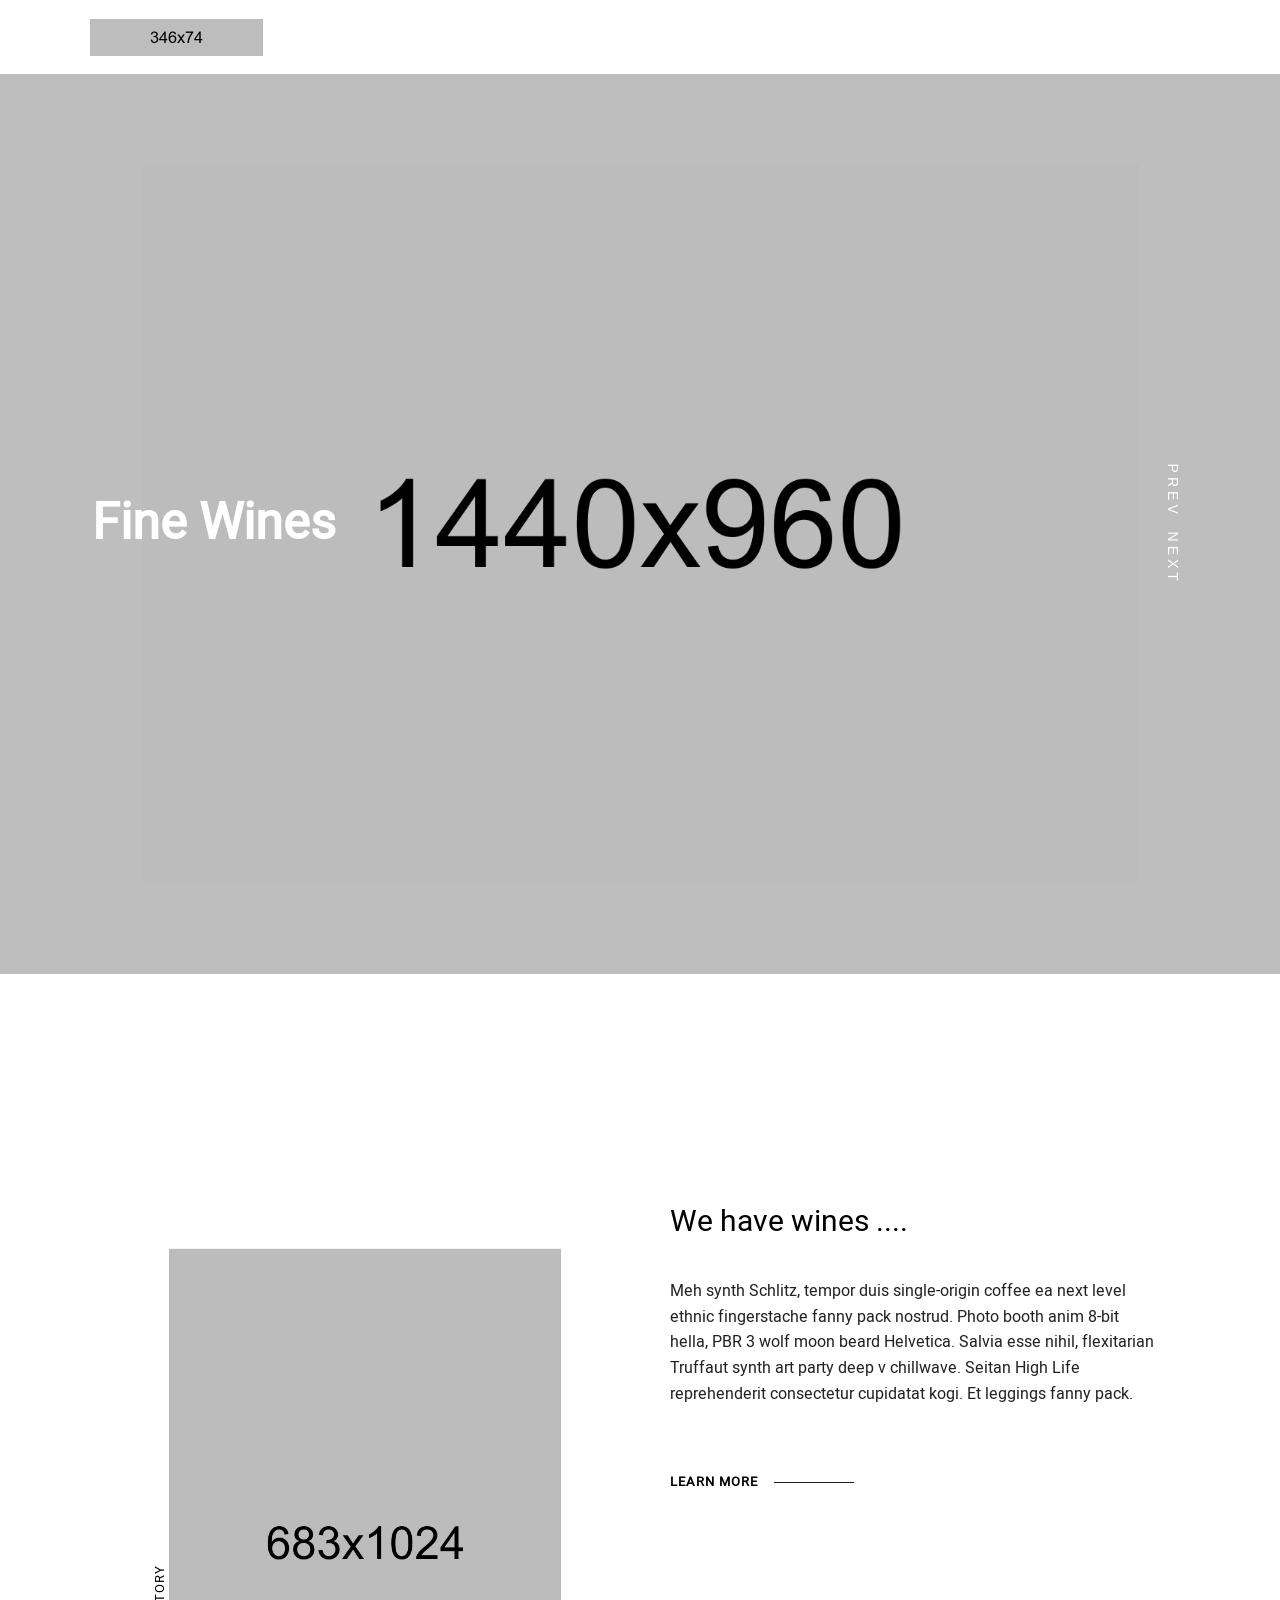
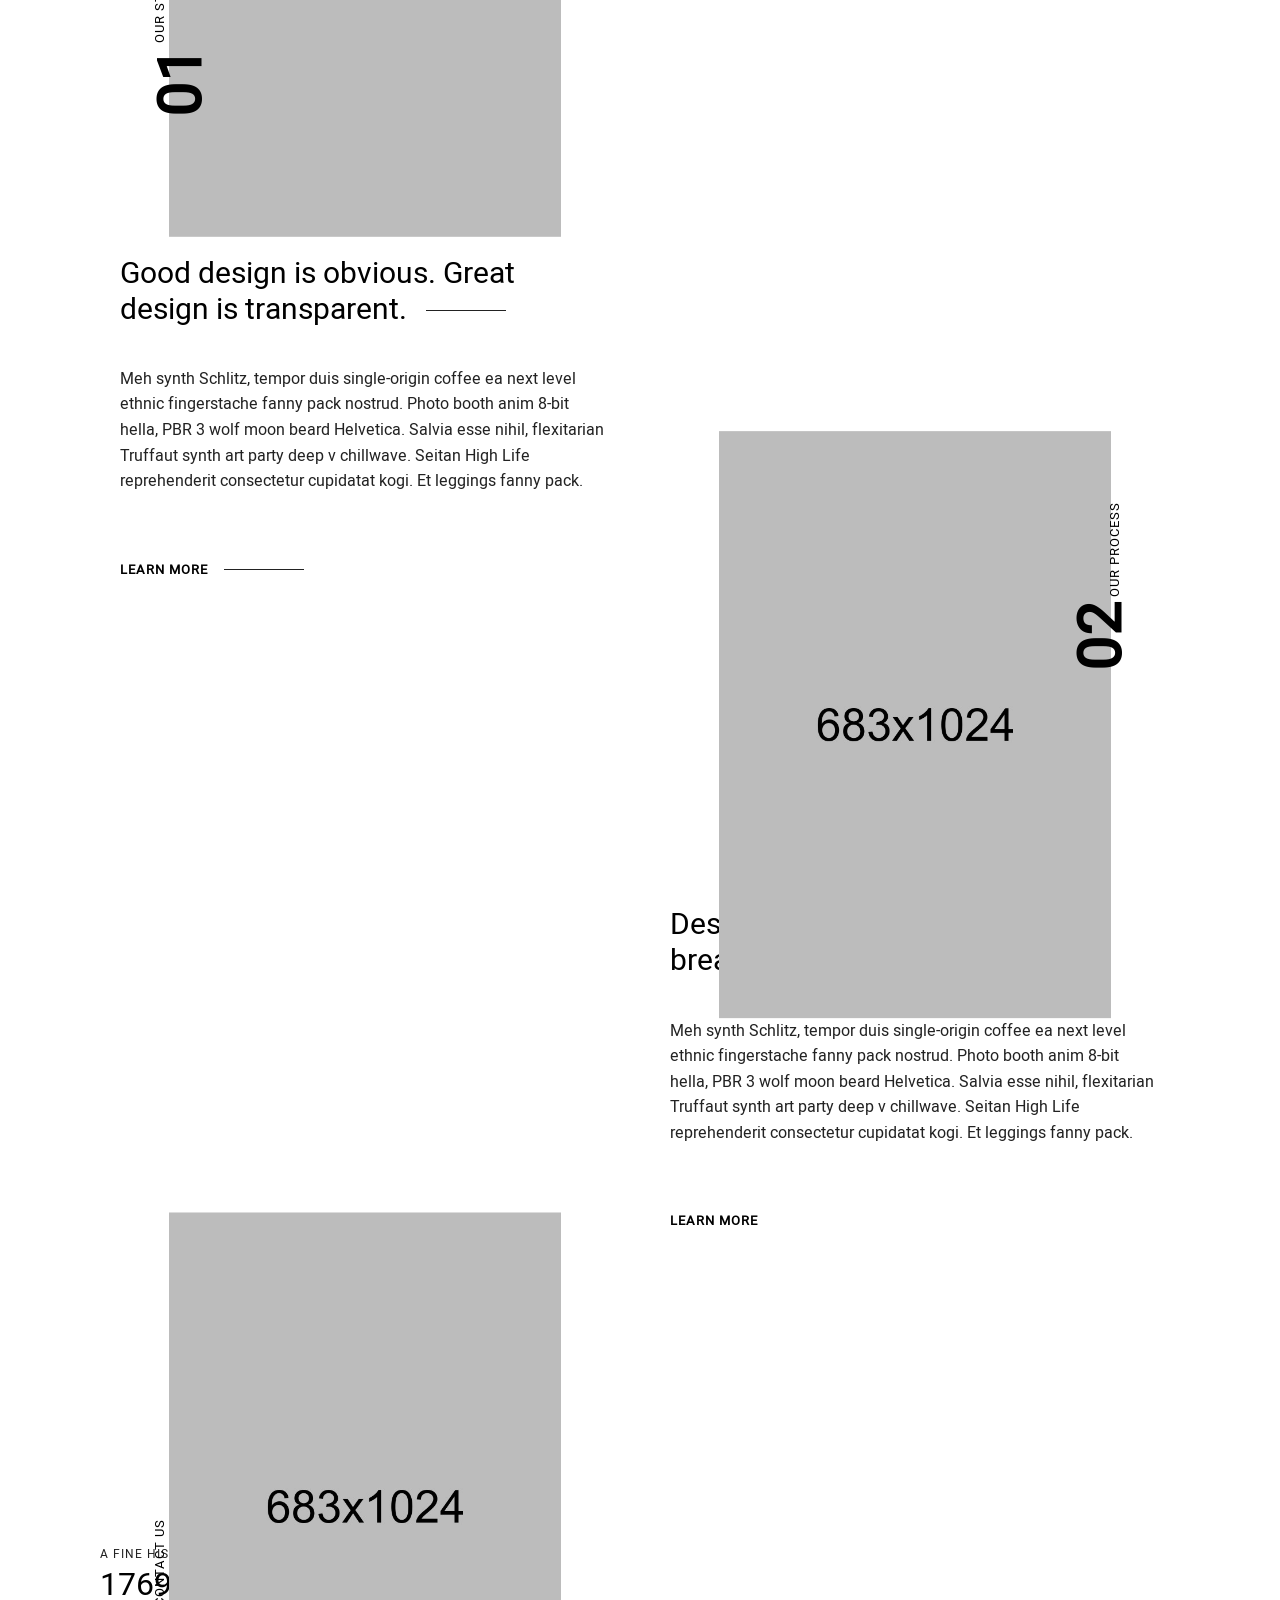
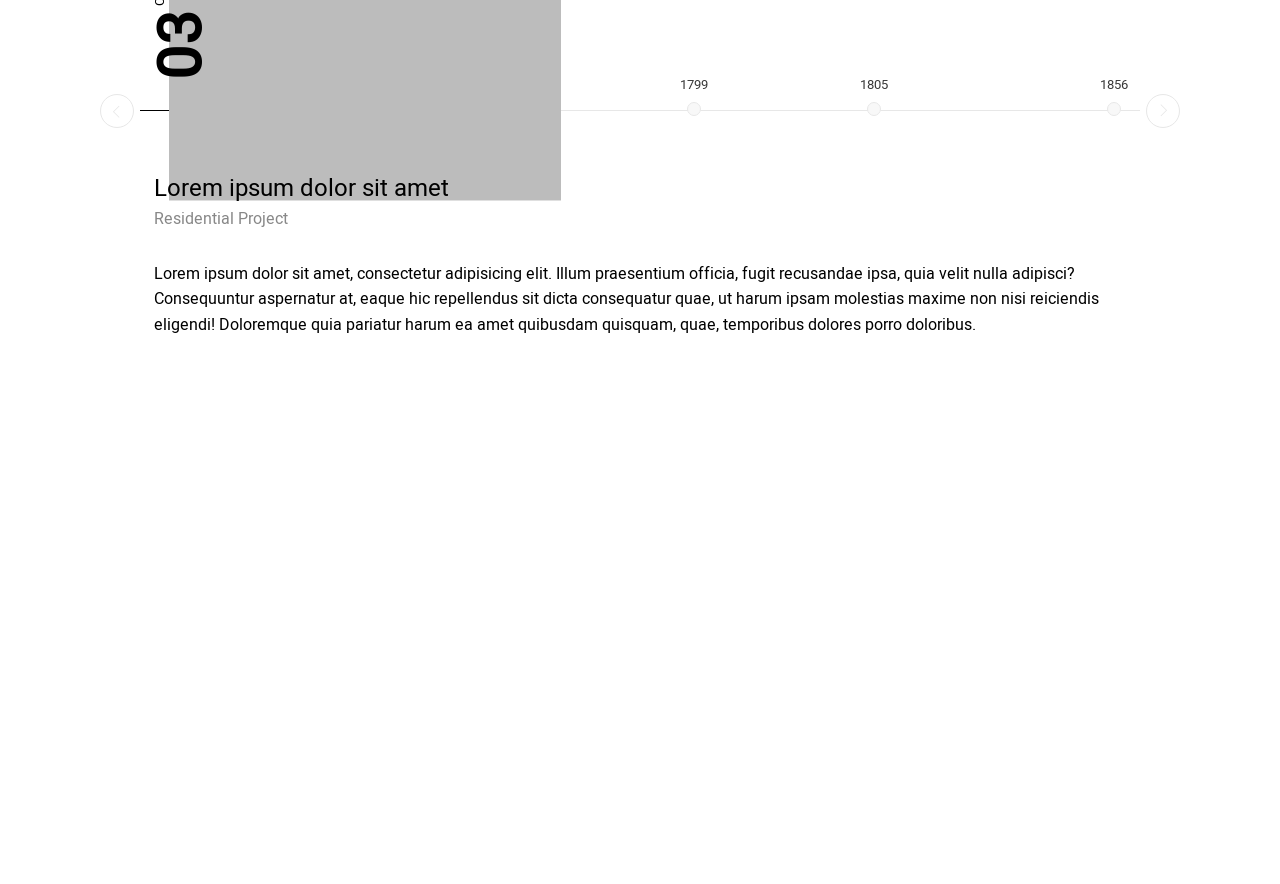
==== commit 667f5b4c: "Add" ====
--- a/index.html
+++ b/index.html
@@ -22,12 +22,13 @@
 
 </head>
 
-<body data-rsssl="1" class="page-template-default page page-id-1956 woocommerce-no-js tg_lightbox_black leftalign tg_footer_reveal elementor-default elementor-page elementor-page-1956">
+<body data-rsssl="1"
+    class="page-template-default page page-id-1956 woocommerce-no-js tg_lightbox_black leftalign tg_footer_reveal elementor-default elementor-page elementor-page-1956">
     <div id="perspective" style="">
 
 
 
-        <div id="wrapper" >
+        <div id="wrapper">
             <div class="header_style_wrapper">
                 <div class="top_bar hasbg">
                     <div class="standard_wrapper">
@@ -46,168 +47,404 @@
                                     </a>
                                 </div>
                             </div>
-                            <div id="menu_wrapper">
+                            <!-- <div id="menu_wrapper">
                                 <div id="nav_wrapper">
                                     <div class="nav_wrapper_inner">
                                         <div id="menu_border_wrapper">
                                             <div class="menu-main-menu-container">
                                                 <ul id="main_menu" class="nav">
-                                                    <li class="megamenu col3 menu-item current-menu-item current_page_item menu-item-home current-menu-ancestor menu-item-has-children arrow"><a href="index.html">Home</a>
+                                                    <li
+                                                        class="megamenu col3 menu-item current-menu-item current_page_item menu-item-home current-menu-ancestor menu-item-has-children arrow">
+                                                        <a href="index.html">Home</a>
                                                         <ul class="sub-menu">
-                                                            <li class="menu-item current-menu-ancestor current-menu-parent menu-item-has-children arrow"><a href="#">Columns One</a>
+                                                            <li
+                                                                class="menu-item current-menu-ancestor current-menu-parent menu-item-has-children arrow">
+                                                                <a href="#">Columns One</a>
                                                                 <ul class="sub-menu">
-                                                                    <li class="menu-item menu-item-home current-menu-item "><a href="index.html"><span class="subunder">- </span>Home 1 &#8211; Portfolio List</a></li>
-                                                                    <li class="menu-item"><a href="home-2.html"><span class="subunder">- </span>Home 2 &#8211; Mixed Layout Portfolio</a></li>
-                                                                    <li class="menu-item"><a href="home-3.html"><span class="subunder">- </span>Home 3 &#8211; Distortion Portfolio Grid</a></li>
-                                                                    <li class="menu-item"><a href="home-4.html"><span class="subunder">- </span>Home 4 &#8211; Portfolio and Awards</a></li>
+                                                                    <li
+                                                                        class="menu-item menu-item-home current-menu-item ">
+                                                                        <a href="index.html"><span class="subunder">-
+                                                                            </span>Home 1 &#8211; Portfolio List</a>
+                                                                    </li>
+                                                                    <li class="menu-item"><a href="home-2.html"><span
+                                                                                class="subunder">- </span>Home 2 &#8211;
+                                                                            Mixed Layout Portfolio</a></li>
+                                                                    <li class="menu-item"><a href="home-3.html"><span
+                                                                                class="subunder">- </span>Home 3 &#8211;
+                                                                            Distortion Portfolio Grid</a></li>
+                                                                    <li class="menu-item"><a href="home-4.html"><span
+                                                                                class="subunder">- </span>Home 4 &#8211;
+                                                                            Portfolio and Awards</a></li>
                                                                 </ul>
                                                             </li>
-                                                            <li class="menu-item menu-item-has-children arrow"><a href="#">Columns Two</a>
+                                                            <li class="menu-item menu-item-has-children arrow"><a
+                                                                    href="#">Columns Two</a>
                                                                 <ul class="sub-menu">
-                                                                    <li class="menu-item"><a href="home-5.html"><span class="subunder">- </span>Home 5 &#8211; Typing Effect</a></li>
-                                                                    <li class="menu-item"><a href="home-6.html"><span class="subunder">- </span>Home 6 &#8211; 3D Room</a></li>
-                                                                    <li class="menu-item"><a href="home-7.html"><span class="subunder">- </span>Home 7 &#8211; Motion Reveal Slider</a></li>
-                                                                    <li class="menu-item"><a href="home-8.html"><span class="subunder">- </span>Home 8 &#8211; Portfolio Grid and Testimonials</a></li>
+                                                                    <li class="menu-item"><a href="home-5.html"><span
+                                                                                class="subunder">- </span>Home 5 &#8211;
+                                                                            Typing Effect</a></li>
+                                                                    <li class="menu-item"><a href="home-6.html"><span
+                                                                                class="subunder">- </span>Home 6 &#8211;
+                                                                            3D Room</a></li>
+                                                                    <li class="menu-item"><a href="home-7.html"><span
+                                                                                class="subunder">- </span>Home 7 &#8211;
+                                                                            Motion Reveal Slider</a></li>
+                                                                    <li class="menu-item"><a href="home-8.html"><span
+                                                                                class="subunder">- </span>Home 8 &#8211;
+                                                                            Portfolio Grid and Testimonials</a></li>
                                                                 </ul>
                                                             </li>
-                                                            <li class="menu-item menu-item-has-children arrow"><a href="#">Columns Three</a>
+                                                            <li class="menu-item menu-item-has-children arrow"><a
+                                                                    href="#">Columns Three</a>
                                                                 <ul class="sub-menu">
-                                                                    <li class="menu-item"><a href="home-9.html"><span class="subunder">- </span>Home 9 &#8211; Slice Slider and Parallax Elements</a></li>
-                                                                    <li class="menu-item"><a href="home-10.html"><span class="subunder">- </span>Home 10 &#8211; Typing and Parallax Elements</a></li>
-                                                                    <li class="menu-item"><a href="home-11.html"><span class="subunder">- </span>Home 11 &#8211; Contrast Sliders</a></li>
-                                                                    <li class="menu-item"><a href="home-12.html"><span class="subunder">- </span>Home 12 &#8211; Portfolio Timeline</a></li>
+                                                                    <li class="menu-item"><a href="home-9.html"><span
+                                                                                class="subunder">- </span>Home 9 &#8211;
+                                                                            Slice Slider and Parallax Elements</a></li>
+                                                                    <li class="menu-item"><a href="home-10.html"><span
+                                                                                class="subunder">- </span>Home 10
+                                                                            &#8211; Typing and Parallax Elements</a>
+                                                                    </li>
+                                                                    <li class="menu-item"><a href="home-11.html"><span
+                                                                                class="subunder">- </span>Home 11
+                                                                            &#8211; Contrast Sliders</a></li>
+                                                                    <li class="menu-item"><a href="home-12.html"><span
+                                                                                class="subunder">- </span>Home 12
+                                                                            &#8211; Portfolio Timeline</a></li>
                                                                 </ul>
                                                             </li>
                                                         </ul>
                                                     </li>
-                                                    <li class="megamenu col4 menu-item menu-item-has-children arrow"><a href="#">Slider</a>
+                                                    <li class="megamenu col4 menu-item menu-item-has-children arrow"><a
+                                                            href="#">Slider</a>
                                                         <ul class="sub-menu">
-                                                            <li class="menu-item menu-item-has-children arrow"><a href="#">Columns One</a>
+                                                            <li class="menu-item menu-item-has-children arrow"><a
+                                                                    href="#">Columns One</a>
                                                                 <ul class="sub-menu">
-                                                                    <li class="menu-item"><a href="vertical-parallax-slider.html"><span class="subunder">- </span>Vertical Parallax Slider</a></li>
-                                                                    <li class="menu-item"><a href="animated-frame-slider.html"><span class="subunder">- </span>Animated Frame Slider</a></li>
-                                                                    <li class="menu-item"><a href="3d-room-slider.html"><span class="subunder">- </span>span>3D Room Slider</a></li>
-                                                                    <li class="menu-item"><a href="velo-slider.html"><span class="subunder">- </span>Velo Slider</a></li>
-                                                                    <li class="menu-item"><a href="popout-slider.html"><span class="subunder">- </span>Popout Slider</a></li>
+                                                                    <li class="menu-item"><a
+                                                                            href="vertical-parallax-slider.html"><span
+                                                                                class="subunder">- </span>Vertical
+                                                                            Parallax Slider</a></li>
+                                                                    <li class="menu-item"><a
+                                                                            href="animated-frame-slider.html"><span
+                                                                                class="subunder">- </span>Animated Frame
+                                                                            Slider</a></li>
+                                                                    <li class="menu-item"><a
+                                                                            href="3d-room-slider.html"><span
+                                                                                class="subunder">- </span>span>3D Room
+                                                                            Slider</a></li>
+                                                                    <li class="menu-item"><a
+                                                                            href="velo-slider.html"><span
+                                                                                class="subunder">- </span>Velo
+                                                                            Slider</a></li>
+                                                                    <li class="menu-item"><a
+                                                                            href="popout-slider.html"><span
+                                                                                class="subunder">- </span>Popout
+                                                                            Slider</a></li>
                                                                 </ul>
                                                             </li>
-                                                            <li class="menu-item menu-item-has-children arrow"><a href="#">Columns Two</a>
+                                                            <li class="menu-item menu-item-has-children arrow"><a
+                                                                    href="#">Columns Two</a>
                                                                 <ul class="sub-menu">
-                                                                    <li class="menu-item"><a href="clip-path-slider.html"><span class="subunder">- </span>Clip Path Slider</a></li>
-                                                                    <li class="menu-item"><a href="split-slick-slider.html"><span class="subunder">- </span>Split Slick Slider</a></li>
-                                                                    <li class="menu-item"><a href="fullscreen-transitions-slider.html"><span class="subunder">- </span>Fullscreen Transitions Slider</a></li>
-                                                                    <li class="menu-item"><a href="flip-slider.html"><span class="subunder">- </span>Flip Slider</a></li>
-                                                                    <li class="menu-item"><a href="horizontal-slider.html"><span class="subunder">- </span>Horizontal Slider</a></li>
+                                                                    <li class="menu-item"><a
+                                                                            href="clip-path-slider.html"><span
+                                                                                class="subunder">- </span>Clip Path
+                                                                            Slider</a></li>
+                                                                    <li class="menu-item"><a
+                                                                            href="split-slick-slider.html"><span
+                                                                                class="subunder">- </span>Split Slick
+                                                                            Slider</a></li>
+                                                                    <li class="menu-item"><a
+                                                                            href="fullscreen-transitions-slider.html"><span
+                                                                                class="subunder">- </span>Fullscreen
+                                                                            Transitions Slider</a></li>
+                                                                    <li class="menu-item"><a
+                                                                            href="flip-slider.html"><span
+                                                                                class="subunder">- </span>Flip
+                                                                            Slider</a></li>
+                                                                    <li class="menu-item"><a
+                                                                            href="horizontal-slider.html"><span
+                                                                                class="subunder">- </span>Horizontal
+                                                                            Slider</a></li>
                                                                 </ul>
                                                             </li>
-                                                            <li class="menu-item menu-item-has-children arrow"><a href="#">Columns Three</a>
+                                                            <li class="menu-item menu-item-has-children arrow"><a
+                                                                    href="#">Columns Three</a>
                                                                 <ul class="sub-menu">
-                                                                    <li class="menu-item"><a href="multi-layouts-slider.html"><span class="subunder">- </span>Multi Layouts Slider</a></li>
-                                                                    <li class="menu-item"><a href="split-carousel-slider.html"><span class="subunder">- </span>Split Carousel Slider</a></li>
-                                                                    <li class="menu-item"><a href="property-clip-slider.html"><span class="subunder">- </span>Property Clip Slider</a></li>
-                                                                    <li class="menu-item"><a href="slice-slider.html"><span class="subunder">- </span>Slice Slider</a></li>
-                                                                    <li class="menu-item"><a href="parallax-slider.html"><span class="subunder">- </span>Parallax Slider</a></li>
+                                                                    <li class="menu-item"><a
+                                                                            href="multi-layouts-slider.html"><span
+                                                                                class="subunder">- </span>Multi Layouts
+                                                                            Slider</a></li>
+                                                                    <li class="menu-item"><a
+                                                                            href="split-carousel-slider.html"><span
+                                                                                class="subunder">- </span>Split Carousel
+                                                                            Slider</a></li>
+                                                                    <li class="menu-item"><a
+                                                                            href="property-clip-slider.html"><span
+                                                                                class="subunder">- </span>Property Clip
+                                                                            Slider</a></li>
+                                                                    <li class="menu-item"><a
+                                                                            href="slice-slider.html"><span
+                                                                                class="subunder">- </span>Slice
+                                                                            Slider</a></li>
+                                                                    <li class="menu-item"><a
+                                                                            href="parallax-slider.html"><span
+                                                                                class="subunder">- </span>Parallax
+                                                                            Slider</a></li>
                                                                 </ul>
                                                             </li>
-                                                            <li class="menu-item menu-item-has-children arrow"><a href="#">Columns Four</a>
+                                                            <li class="menu-item menu-item-has-children arrow"><a
+                                                                    href="#">Columns Four</a>
                                                                 <ul class="sub-menu">
-                                                                    <li class="menu-item"><a href="animated-slider.html"><span class="subunder">- </span>Animated Slider</a></li>
-                                                                    <li class="menu-item"><a href="motion-reveal-slider.html"><span class="subunder">- </span>Motion Reveal Slider</a></li>
-                                                                    <li class="menu-item"><a href="fade-up-slider.html"><span class="subunder">- </span>Fade Up Slider</a></li>
-                                                                    <li class="menu-item"><a href="image-carousel-slider.html"><span class="subunder">- </span>Image Carousel Slider</a></li>
+                                                                    <li class="menu-item"><a
+                                                                            href="animated-slider.html"><span
+                                                                                class="subunder">- </span>Animated
+                                                                            Slider</a></li>
+                                                                    <li class="menu-item"><a
+                                                                            href="motion-reveal-slider.html"><span
+                                                                                class="subunder">- </span>Motion Reveal
+                                                                            Slider</a></li>
+                                                                    <li class="menu-item"><a
+                                                                            href="fade-up-slider.html"><span
+                                                                                class="subunder">- </span>Fade Up
+                                                                            Slider</a></li>
+                                                                    <li class="menu-item"><a
+                                                                            href="image-carousel-slider.html"><span
+                                                                                class="subunder">- </span>Image Carousel
+                                                                            Slider</a></li>
                                                                 </ul>
                                                             </li>
                                                         </ul>
                                                     </li>
-                                                    <li class="megamenu col3 menu-item menu-item-has-children arrow"><a href="#">Portfolio</a>
+                                                    <li class="megamenu col3 menu-item menu-item-has-children arrow"><a
+                                                            href="#">Portfolio</a>
                                                         <ul class="sub-menu">
-                                                            <li class="menu-item menu-item-has-children arrow"><a href="#">Columns One</a>
+                                                            <li class="menu-item menu-item-has-children arrow"><a
+                                                                    href="#">Columns One</a>
                                                                 <ul class="sub-menu">
-                                                                    <li class="menu-item"><a href="portfolio-list.html"><span class="subunder">- </span>Portfolio List</a></li>
-                                                                    <li class="menu-item"><a href="portfolio-classic.html"><span class="subunder">- </span>Portfolio Classic</a></li>
-                                                                    <li class="menu-item"><a href="portfolio-grid.html"><span class="subunder">- </span>Portfolio Grid</a></li>
-                                                                    <li class="menu-item"><a href="portfolio-masonry.html"><span class="subunder">- </span>Portfolio Masonry</a></li>
-                                                                    <li class="menu-item"><a href="portfolio-timeline-horizontal.html"><span class="subunder">- </span>Portfolio Timeline Horizontal</a></li>
-                                                                    <li class="menu-item"><a href="portfolio-timeline-vertical.html"><span class="subunder">- </span>Portfolio Timeline Vertical</a></li>
+                                                                    <li class="menu-item"><a
+                                                                            href="portfolio-list.html"><span
+                                                                                class="subunder">- </span>Portfolio
+                                                                            List</a></li>
+                                                                    <li class="menu-item"><a
+                                                                            href="portfolio-classic.html"><span
+                                                                                class="subunder">- </span>Portfolio
+                                                                            Classic</a></li>
+                                                                    <li class="menu-item"><a
+                                                                            href="portfolio-grid.html"><span
+                                                                                class="subunder">- </span>Portfolio
+                                                                            Grid</a></li>
+                                                                    <li class="menu-item"><a
+                                                                            href="portfolio-masonry.html"><span
+                                                                                class="subunder">- </span>Portfolio
+                                                                            Masonry</a></li>
+                                                                    <li class="menu-item"><a
+                                                                            href="portfolio-timeline-horizontal.html"><span
+                                                                                class="subunder">- </span>Portfolio
+                                                                            Timeline Horizontal</a></li>
+                                                                    <li class="menu-item"><a
+                                                                            href="portfolio-timeline-vertical.html"><span
+                                                                                class="subunder">- </span>Portfolio
+                                                                            Timeline Vertical</a></li>
                                                                 </ul>
                                                             </li>
-                                                            <li class="menu-item menu-item-has-children arrow"><a href="#">Columns Two</a>
+                                                            <li class="menu-item menu-item-has-children arrow"><a
+                                                                    href="#">Columns Two</a>
                                                                 <ul class="sub-menu">
-                                                                    <li class="menu-item"><a href="portfolio-slider.html"><span class="subunder">- </span>Portfolio Slider</a></li>
-                                                                    <li class="menu-item"><a href="portfolio-multiple-categories.html"><span class="subunder">- </span>Portfolio Multiple Categories</a></li>
-                                                                    <li class="menu-item"><a href="portfolio-slice-slider.html"><span class="subunder">- </span>Portfolio Slice Slider</a></li>
-                                                                    <li class="menu-item"><a href="portfolio-scatter.html"><span class="subunder">- </span>Portfolio Scatter</a></li>
-                                                                    <li class="menu-item"><a href="portfolio-filterable.html"><span class="subunder">- </span>Portfolio Filterable</a></li>
-                                                                    <li class="menu-item"><a href="single-portfolio-1.html"><span class="subunder">- </span>Single Portfolio 1</a></li>
+                                                                    <li class="menu-item"><a
+                                                                            href="portfolio-slider.html"><span
+                                                                                class="subunder">- </span>Portfolio
+                                                                            Slider</a></li>
+                                                                    <li class="menu-item"><a
+                                                                            href="portfolio-multiple-categories.html"><span
+                                                                                class="subunder">- </span>Portfolio
+                                                                            Multiple Categories</a></li>
+                                                                    <li class="menu-item"><a
+                                                                            href="portfolio-slice-slider.html"><span
+                                                                                class="subunder">- </span>Portfolio
+                                                                            Slice Slider</a></li>
+                                                                    <li class="menu-item"><a
+                                                                            href="portfolio-scatter.html"><span
+                                                                                class="subunder">- </span>Portfolio
+                                                                            Scatter</a></li>
+                                                                    <li class="menu-item"><a
+                                                                            href="portfolio-filterable.html"><span
+                                                                                class="subunder">- </span>Portfolio
+                                                                            Filterable</a></li>
+                                                                    <li class="menu-item"><a
+                                                                            href="single-portfolio-1.html"><span
+                                                                                class="subunder">- </span>Single
+                                                                            Portfolio 1</a></li>
                                                                 </ul>
                                                             </li>
-                                                            <li class="menu-item menu-item-has-children arrow"><a href="#">Columns Three</a>
+                                                            <li class="menu-item menu-item-has-children arrow"><a
+                                                                    href="#">Columns Three</a>
                                                                 <ul class="sub-menu">
-                                                                    <li class="menu-item"><a href="single-portfolio-2.html"><span class="subunder">- </span>Single Portfolio 2</a></li>
-                                                                    <li class="menu-item"><a href="single-portfolio-3.html"><span class="subunder">- </span>Single Portfolio 3</a></li>
-                                                                    <li class="menu-item"><a href="single-portfolio-4.html"><span class="subunder">- </span>Single Portfolio 4</a></li>
-                                                                    <li class="menu-item"><a href="single-portfolio-5.html"><span class="subunder">- </span>Single Portfolio 5</a></li>
-                                                                    <li class="menu-item"><a href="single-portfolio-6.html"><span class="subunder">- </span>Single Portfolio 6</a></li>
-                                                                    <li class="menu-item"><a href="single-portfolio-7.html"><span class="subunder">- </span>Single Portfolio 7</a></li>
+                                                                    <li class="menu-item"><a
+                                                                            href="single-portfolio-2.html"><span
+                                                                                class="subunder">- </span>Single
+                                                                            Portfolio 2</a></li>
+                                                                    <li class="menu-item"><a
+                                                                            href="single-portfolio-3.html"><span
+                                                                                class="subunder">- </span>Single
+                                                                            Portfolio 3</a></li>
+                                                                    <li class="menu-item"><a
+                                                                            href="single-portfolio-4.html"><span
+                                                                                class="subunder">- </span>Single
+                                                                            Portfolio 4</a></li>
+                                                                    <li class="menu-item"><a
+                                                                            href="single-portfolio-5.html"><span
+                                                                                class="subunder">- </span>Single
+                                                                            Portfolio 5</a></li>
+                                                                    <li class="menu-item"><a
+                                                                            href="single-portfolio-6.html"><span
+                                                                                class="subunder">- </span>Single
+                                                                            Portfolio 6</a></li>
+                                                                    <li class="menu-item"><a
+                                                                            href="single-portfolio-7.html"><span
+                                                                                class="subunder">- </span>Single
+                                                                            Portfolio 7</a></li>
                                                                 </ul>
                                                             </li>
                                                         </ul>
                                                     </li>
-                                                    <li class="megamenu col4 menu-item menu-item-has-children arrow"><a href="#">Pages</a>
+                                                    <li class="megamenu col4 menu-item menu-item-has-children arrow"><a
+                                                            href="#">Pages</a>
                                                         <ul class="sub-menu">
-                                                            <li class="menu-item menu-item-has-children arrow"><a href="#">Columns One</a>
+                                                            <li class="menu-item menu-item-has-children arrow"><a
+                                                                    href="#">Columns One</a>
                                                                 <ul class="sub-menu">
-                                                                    <li class="menu-item"><a href="about-us-1.html"><span class="subunder">- </span>About Us 1</a></li>
-                                                                    <li class="menu-item menu-item-449"><a href="about-us-2.html"><span class="subunder">- </span>About Us 2</a></li>
-                                                                    <li class="menu-item menu-item-499"><a href="about-us-3.html"><span class="subunder">- </span>About Us 3</a></li>
-                                                                    <li class="menu-item menu-item-595"><a href="about-us-4.html"><span class="subunder">- </span>About Us 4</a></li>
-                                                                    <li class="menu-item menu-item-661"><a href="about-me-1.html"><span class="subunder">- </span>About Me 1</a></li>
+                                                                    <li class="menu-item"><a
+                                                                            href="about-us-1.html"><span
+                                                                                class="subunder">- </span>About Us 1</a>
+                                                                    </li>
+                                                                    <li class="menu-item menu-item-449"><a
+                                                                            href="about-us-2.html"><span
+                                                                                class="subunder">- </span>About Us 2</a>
+                                                                    </li>
+                                                                    <li class="menu-item menu-item-499"><a
+                                                                            href="about-us-3.html"><span
+                                                                                class="subunder">- </span>About Us 3</a>
+                                                                    </li>
+                                                                    <li class="menu-item menu-item-595"><a
+                                                                            href="about-us-4.html"><span
+                                                                                class="subunder">- </span>About Us 4</a>
+                                                                    </li>
+                                                                    <li class="menu-item menu-item-661"><a
+                                                                            href="about-me-1.html"><span
+                                                                                class="subunder">- </span>About Me 1</a>
+                                                                    </li>
                                                                 </ul>
                                                             </li>
-                                                            <li class="menu-item menu-item-has-children arrow"><a href="#">Columns Two</a>
+                                                            <li class="menu-item menu-item-has-children arrow"><a
+                                                                    href="#">Columns Two</a>
                                                                 <ul class="sub-menu">
-                                                                    <li class="menu-item menu-item-700"><a href="about-me-2.html"><span class="subunder">- </span>About Me 2</a></li>
-                                                                    <li class="menu-item menu-item-828"><a href="our-process.html"><span class="subunder">- </span>Our Process</a></li>
-                                                                    <li class="menu-item menu-item-738"><a href="pricing.html"><span class="subunder">- </span>Pricing</a></li>
-                                                                    <li class="menu-item menu-item-925"><a href="contact-1.html"><span class="subunder">- </span>Contact 1</a></li>
-                                                                    <li class="menu-item menu-item-964"><a href="contact-2.html"><span class="subunder">- </span>Contact 2</a></li>
+                                                                    <li class="menu-item menu-item-700"><a
+                                                                            href="about-me-2.html"><span
+                                                                                class="subunder">- </span>About Me 2</a>
+                                                                    </li>
+                                                                    <li class="menu-item menu-item-828"><a
+                                                                            href="our-process.html"><span
+                                                                                class="subunder">- </span>Our
+                                                                            Process</a></li>
+                                                                    <li class="menu-item menu-item-738"><a
+                                                                            href="pricing.html"><span class="subunder">-
+                                                                            </span>Pricing</a></li>
+                                                                    <li class="menu-item menu-item-925"><a
+                                                                            href="contact-1.html"><span
+                                                                                class="subunder">- </span>Contact 1</a>
+                                                                    </li>
+                                                                    <li class="menu-item menu-item-964"><a
+                                                                            href="contact-2.html"><span
+                                                                                class="subunder">- </span>Contact 2</a>
+                                                                    </li>
                                                                 </ul>
                                                             </li>
-                                                            <li class="menu-item menu-item-has-children arrow"><a href="#">Columns Three</a>
+                                                            <li class="menu-item menu-item-has-children arrow"><a
+                                                                    href="#">Columns Three</a>
                                                                 <ul class="sub-menu">
-                                                                    <li class="menu-item menu-item-989"><a href="contact-3.html"><span class="subunder">- </span>Contact 3</a></li>
-                                                                    <li class="menu-item"><a href="our-services.html"><span class="subunder">- </span>Our Services</a></li>
-                                                                    <li class="menu-item"><a href="exhibition.html"><span class="subunder">- </span>Exhibition</a></li>
-                                                                    <li class="menu-item"><a href="meet-the-team.html"><span class="subunder">- </span>Meet The Team</a></li>
-                                                                    <li class="menu-item"><a href="testimonials.html"><span class="subunder">- </span>Testimonials</a></li>
+                                                                    <li class="menu-item menu-item-989"><a
+                                                                            href="contact-3.html"><span
+                                                                                class="subunder">- </span>Contact 3</a>
+                                                                    </li>
+                                                                    <li class="menu-item"><a
+                                                                            href="our-services.html"><span
+                                                                                class="subunder">- </span>Our
+                                                                            Services</a></li>
+                                                                    <li class="menu-item"><a
+                                                                            href="exhibition.html"><span
+                                                                                class="subunder">- </span>Exhibition</a>
+                                                                    </li>
+                                                                    <li class="menu-item"><a
+                                                                            href="meet-the-team.html"><span
+                                                                                class="subunder">- </span>Meet The
+                                                                            Team</a></li>
+                                                                    <li class="menu-item"><a
+                                                                            href="testimonials.html"><span
+                                                                                class="subunder">-
+                                                                            </span>Testimonials</a></li>
                                                                 </ul>
                                                             </li>
 
                                                         </ul>
                                                     </li>
-                                                    <li class="menu-item menu-item-has-children arrow"><a href="#">Gallery</a>
+                                                    <li class="menu-item menu-item-has-children arrow"><a
+                                                            href="#">Gallery</a>
                                                         <ul class="sub-menu">
-                                                            <li class="menu-item"><a href="gallery-fullscreen.html"><span class="subunder">- </span>Fullscreen</a></li>
-                                                            <li class="menu-item"><a href="gallery-preview.html"><span class="subunder">- </span>Preview</a></li>
-                                                            <li class="menu-item menu-item-416"><a href="gallery-horizontal.html"><span class="subunder">- </span>Horizontal</a></li>
-                                                            <li class="menu-item"><a href="gallery-grid-with-space.html"><span class="subunder">- </span>Grid With Space</a></li>
-                                                            <li class="menu-item"><a href="gallery-grid-no-space.html"><span class="subunder">- </span>Grid No Space</a></li>
-                                                            <li class="menu-item"><a href="gallery-masonry-with-space.html"><span class="subunder">- </span>Masonry With Space</a></li>
-                                                            <li class="menu-item"><a href="gallery-masonry-no-space.html"><span class="subunder">- </span>Masonry No Space</a></li>
-                                                            <li class="menu-item"><a href="gallery-justified-with-space.html"><span class="subunder">- </span>Justified With Space</a></li>
-                                                            <li class="menu-item"><a href="gallery-justified-no-space.html"><span class="subunder">- </span>Justified No Space</a></li>
+                                                            <li class="menu-item"><a
+                                                                    href="gallery-fullscreen.html"><span
+                                                                        class="subunder">- </span>Fullscreen</a></li>
+                                                            <li class="menu-item"><a href="gallery-preview.html"><span
+                                                                        class="subunder">- </span>Preview</a></li>
+                                                            <li class="menu-item menu-item-416"><a
+                                                                    href="gallery-horizontal.html"><span
+                                                                        class="subunder">- </span>Horizontal</a></li>
+                                                            <li class="menu-item"><a
+                                                                    href="gallery-grid-with-space.html"><span
+                                                                        class="subunder">- </span>Grid With Space</a>
+                                                            </li>
+                                                            <li class="menu-item"><a
+                                                                    href="gallery-grid-no-space.html"><span
+                                                                        class="subunder">- </span>Grid No Space</a></li>
+                                                            <li class="menu-item"><a
+                                                                    href="gallery-masonry-with-space.html"><span
+                                                                        class="subunder">- </span>Masonry With Space</a>
+                                                            </li>
+                                                            <li class="menu-item"><a
+                                                                    href="gallery-masonry-no-space.html"><span
+                                                                        class="subunder">- </span>Masonry No Space</a>
+                                                            </li>
+                                                            <li class="menu-item"><a
+                                                                    href="gallery-justified-with-space.html"><span
+                                                                        class="subunder">- </span>Justified With
+                                                                    Space</a></li>
+                                                            <li class="menu-item"><a
+                                                                    href="gallery-justified-no-space.html"><span
+                                                                        class="subunder">- </span>Justified No Space</a>
+                                                            </li>
                                                         </ul>
                                                     </li>
-                                                    <li class="menu-item menu-item-has-children arrow"><a href="#">Blog</a>
+                                                    <li class="menu-item menu-item-has-children arrow"><a
+                                                            href="#">Blog</a>
                                                         <ul class="sub-menu">
-                                                            <li class="menu-item"><a href="blog-grid-no-space.html"><span class="subunder">- </span>Grid No Space</a></li>
-                                                            <li class="menu-item"><a href="blog-grid.html"><span class="subunder">- </span>Grid</a></li>
-                                                            <li class="menu-item"><a href="blog-masonry.html"><span class="subunder">- </span>Masonry</a></li>
-                                                            <li class="menu-item"><a href="blog-metro-no-space.html"><span class="subunder">- </span>Metro No Space</a></li>
-                                                            <li class="menu-item"><a href="blog-metro.html"><span class="subunder">- </span>Metro</a></li>
-                                                            <li class="menu-item"><a href="blog-classic.html"><span class="subunder">- </span>Classic</a></li>
-                                                            <li class="menu-item"><a href="blog-list.html"><span class="subunder">- </span>List</a></li>
-                                                            <li class="menu-item"><a href="blog-list-circle.html"><span class="subunder">- </span>List Circle</a></li>
+                                                            <li class="menu-item"><a
+                                                                    href="blog-grid-no-space.html"><span
+                                                                        class="subunder">- </span>Grid No Space</a></li>
+                                                            <li class="menu-item"><a href="blog-grid.html"><span
+                                                                        class="subunder">- </span>Grid</a></li>
+                                                            <li class="menu-item"><a href="blog-masonry.html"><span
+                                                                        class="subunder">- </span>Masonry</a></li>
+                                                            <li class="menu-item"><a
+                                                                    href="blog-metro-no-space.html"><span
+                                                                        class="subunder">- </span>Metro No Space</a>
+                                                            </li>
+                                                            <li class="menu-item"><a href="blog-metro.html"><span
+                                                                        class="subunder">- </span>Metro</a></li>
+                                                            <li class="menu-item"><a href="blog-classic.html"><span
+                                                                        class="subunder">- </span>Classic</a></li>
+                                                            <li class="menu-item"><a href="blog-list.html"><span
+                                                                        class="subunder">- </span>List</a></li>
+                                                            <li class="menu-item"><a href="blog-list-circle.html"><span
+                                                                        class="subunder">- </span>List Circle</a></li>
                                                         </ul>
                                                     </li>
                                                 </ul>
@@ -215,7 +452,7 @@
                                         </div>
                                     </div>
                                 </div>
-                            </div>
+                            </div> -->
 
                         </div>
                     </div>
@@ -229,51 +466,77 @@
                             <div class="elementor elementor-2139">
                                 <div class="elementor-inner">
                                     <div class="elementor-section-wrap">
-                                        <section data-id="731a3f7" class="elementor-element elementor-element-731a3f7 elementor-section-stretched elementor-section-boxed elementor-section-height-default elementor-section-height-default elementor-section elementor-top-section" data-settings="{&quot;stretch_section&quot;:&quot;section-stretched&quot;,&quot;background_background&quot;:&quot;classic&quot;}" data-element_type="section">
+                                        <section data-id="731a3f7"
+                                            class="elementor-element elementor-element-731a3f7 elementor-section-stretched elementor-section-boxed elementor-section-height-default elementor-section-height-default elementor-section elementor-top-section"
+                                            data-settings="{&quot;stretch_section&quot;:&quot;section-stretched&quot;,&quot;background_background&quot;:&quot;classic&quot;}"
+                                            data-element_type="section">
                                             <div class="elementor-container elementor-column-gap-default">
                                                 <div class="elementor-row">
-                                                    <div data-id="4c39ff9" class="elementor-element elementor-element-4c39ff9 elementor-column elementor-col-100 elementor-top-column" data-element_type="column">
+                                                    <div data-id="4c39ff9"
+                                                        class="elementor-element elementor-element-4c39ff9 elementor-column elementor-col-100 elementor-top-column"
+                                                        data-element_type="column">
                                                         <div class="elementor-column-wrap elementor-element-populated">
                                                             <div class="elementor-widget-wrap">
-                                                                <div data-id="97ea10a" class="elementor-element elementor-element-97ea10a elementor-widget elementor-widget-photographer-slider-slice" data-element_type="photographer-slider-slice.default">
+                                                                <div data-id="97ea10a"
+                                                                    class="elementor-element elementor-element-97ea10a elementor-widget elementor-widget-photographer-slider-slice"
+                                                                    data-element_type="photographer-slider-slice.default">
                                                                     <div class="elementor-widget-container">
-                                                                        <section class="tg_slice_slide_container slides" style="width:100%;height:100vh;">
+                                                                        <section class="tg_slice_slide_container slides"
+                                                                            style="width:100%;height:100vh;">
                                                                             <section class="slides-nav">
                                                                                 <nav class="slides-nav__nav">
-                                                                                    <button class="slides-nav__prev js-prev">Prev</button>
-                                                                                    <button class="slides-nav__next js-next">Next</button>
+                                                                                    <button
+                                                                                        class="slides-nav__prev js-prev">Prev</button>
+                                                                                    <button
+                                                                                        class="slides-nav__next js-next">Next</button>
                                                                                 </nav>
                                                                             </section>
                                                                             <section class="slide is-active">
                                                                                 <div class="slide__content">
                                                                                     <figure class="slide__figure">
-                                                                                        <div class="slide__img" style="background-image: url(upload/TaziRanch1016_2355_slider.jpg)"></div>
+                                                                                        <div class="slide__img"
+                                                                                            style="background-image: url(upload/TaziRanch1016_2355_slider.jpg)">
+                                                                                        </div>
                                                                                     </figure>
                                                                                     <header class="slide__header">
-                                                                                        <h2 class="slide__title"><span class="title-line"><span>Elegant Brick House</span></span></h2>
-                                                                                        <a class="tg_slice_slide_link" href="../single-portfolio-4/index.htm"></a>
+                                                                                        <h2 class="slide__title"><span
+                                                                                                class="title-line"><span>Fine
+                                                                                                    Wines</span></span>
+                                                                                        </h2>
+                                                                                        <a class="tg_slice_slide_link"
+                                                                                            href="../single-portfolio-4/index.htm"></a>
                                                                                     </header>
                                                                                 </div>
                                                                             </section>
                                                                             <section class="slide ">
                                                                                 <div class="slide__content">
                                                                                     <figure class="slide__figure">
-                                                                                        <div class="slide__img" style="background-image: url(upload/cool-reference-of-modern-interior-design-3.jpg)"></div>
+                                                                                        <div class="slide__img"
+                                                                                            style="background-image: url(upload/cool-reference-of-modern-interior-design-3.jpg)">
+                                                                                        </div>
                                                                                     </figure>
                                                                                     <header class="slide__header">
-                                                                                        <h2 class="slide__title"><span class="title-line"><span>White Blocks House</span></span></h2>
-                                                                                        <a class="tg_slice_slide_link" href="../single-portfolio-3/index.htm"></a>
+                                                                                        <h2 class="slide__title"><span
+                                                                                                class="title-line"><span>Sparkling</span></span>
+                                                                                        </h2>
+                                                                                        <a class="tg_slice_slide_link"
+                                                                                            href="../single-portfolio-3/index.htm"></a>
                                                                                     </header>
                                                                                 </div>
                                                                             </section>
                                                                             <section class="slide ">
                                                                                 <div class="slide__content">
                                                                                     <figure class="slide__figure">
-                                                                                        <div class="slide__img" style="background-image: url(upload/modern-architecture-design-guidelines-on-1750x1167-architecture-amazing-modern-lake-house-with-green-environment-and.jpg)"></div>
+                                                                                        <div class="slide__img"
+                                                                                            style="background-image: url(upload/modern-architecture-design-guidelines-on-1750x1167-architecture-amazing-modern-lake-house-with-green-environment-and.jpg)">
+                                                                                        </div>
                                                                                     </figure>
                                                                                     <header class="slide__header">
-                                                                                        <h2 class="slide__title"><span class="title-line"><span>Modern Lake House</span></span></h2>
-                                                                                        <a class="tg_slice_slide_link" href="../single-portfolio-6/index.htm"></a>
+                                                                                        <h2 class="slide__title"><span
+                                                                                                class="title-line"><span>Rooms</span></span>
+                                                                                        </h2>
+                                                                                        <a class="tg_slice_slide_link"
+                                                                                            href="../single-portfolio-6/index.htm"></a>
                                                                                     </header>
                                                                                 </div>
                                                                             </section>
@@ -286,18 +549,31 @@
                                                 </div>
                                             </div>
                                         </section>
-                                        <section data-id="a7a60f3" class="elementor-element elementor-element-a7a60f3 elementor-section-boxed elementor-section-height-default elementor-section-height-default elementor-section elementor-top-section" data-element_type="section">
+                                        <section data-id="a7a60f3"
+                                            class="elementor-element elementor-element-a7a60f3 elementor-section-boxed elementor-section-height-default elementor-section-height-default elementor-section elementor-top-section"
+                                            data-element_type="section">
                                             <div class="elementor-container elementor-column-gap-wider">
                                                 <div class="elementor-row">
-                                                    <div data-id="03b13ca" class="elementor-element elementor-element-03b13ca elementor-column elementor-col-50 elementor-top-column" data-element_type="column">
+                                                    <div data-id="03b13ca"
+                                                        class="elementor-element elementor-element-03b13ca elementor-column elementor-col-50 elementor-top-column"
+                                                        data-element_type="column">
                                                         <div class="elementor-column-wrap elementor-element-populated">
                                                             <div class="elementor-widget-wrap">
-                                                                <div data-id="da45210" class="elementor-element elementor-element-da45210 stellar rotated left bottom animated fadeIn animated-fast elementor-invisible elementor-widget elementor-widget-image" data-settings="{&quot;_animation&quot;:&quot;fadeIn&quot;}" data-element_type="image.default">
+                                                                <div data-id="da45210"
+                                                                    class="elementor-element elementor-element-da45210 stellar rotated left bottom animated fadeIn animated-fast elementor-invisible elementor-widget elementor-widget-image"
+                                                                    data-settings="{&quot;_animation&quot;:&quot;fadeIn&quot;}"
+                                                                    data-element_type="image.default">
                                                                     <div class="elementor-widget-container">
                                                                         <div class="elementor-image">
                                                                             <figure class="wp-caption">
-                                                                                <img width="683" height="1024" src="upload/andrew-neel-218073-unsplash-683x1024.jpg" class="attachment-large size-large" alt="" >
-                                                                                <figcaption class="widget-image-caption wp-caption-text"><span class="number">01</span> Our Story</figcaption>
+                                                                                <img width="683" height="1024"
+                                                                                    src="upload/andrew-neel-218073-unsplash-683x1024.jpg"
+                                                                                    class="attachment-large size-large"
+                                                                                    alt="">
+                                                                                <figcaption
+                                                                                    class="widget-image-caption wp-caption-text">
+                                                                                    <span class="number">01</span> Our
+                                                                                    Story</figcaption>
                                                                             </figure>
                                                                         </div>
                                                                     </div>
@@ -305,24 +581,63 @@
                                                             </div>
                                                         </div>
                                                     </div>
-                                                    <div data-id="523500f" class="elementor-element elementor-element-523500f elementor-column elementor-col-50 elementor-top-column" data-element_type="column">
+                                                    <div data-id="523500f"
+                                                        class="elementor-element elementor-element-523500f elementor-column elementor-col-50 elementor-top-column"
+                                                        data-element_type="column">
                                                         <div class="elementor-column-wrap elementor-element-populated">
                                                             <div class="elementor-widget-wrap">
-                                                                <div data-id="9ca3ddb" class="elementor-element elementor-element-9ca3ddb animated fadeInUp animated-fast elementor-invisible elementor-widget elementor-widget-heading" data-settings="{&quot;_animation&quot;:&quot;fadeInUp&quot;}" data-element_type="heading.default">
+                                                                <div data-id="9ca3ddb"
+                                                                    class="elementor-element elementor-element-9ca3ddb animated fadeInUp animated-fast elementor-invisible elementor-widget elementor-widget-heading"
+                                                                    data-settings="{&quot;_animation&quot;:&quot;fadeInUp&quot;}"
+                                                                    data-element_type="heading.default">
                                                                     <div class="elementor-widget-container">
-                                                                        <h2 class="elementor-heading-title elementor-size-default">We designed your space for <span class="typed-me" data-string0="relaxing" data-string1="living" data-string2="working" data-string3="creating" data-type-speed="100" data-start-delay="0" data-backspeed="40" data-back-delay="1500" data-loop="1"></span> <span class="verline"> </span></h2></div>
+                                                                        <h2
+                                                                            class="elementor-heading-title elementor-size-default">
+                                                                            We have wines ....</h2>
+
+                                                                                <!-- <h2
+                                                                                class="elementor-heading-title elementor-size-default">
+                                                                                We designed your space for <span
+                                                                                    class="typed-me" data-string0="relaxing"
+                                                                                    data-string1="living"
+                                                                                    data-string2="working"
+                                                                                    data-string3="creating"
+                                                                                    data-type-speed="100"
+                                                                                    data-start-delay="0" data-backspeed="40"
+                                                                                    data-back-delay="1500"
+                                                                                    data-loop="1"></span> <span
+                                                                                    class="verline"> </span></h2> -->
+                                                                    </div>
                                                                 </div>
-                                                                <div data-id="644a97e" class="elementor-element elementor-element-644a97e animated fadeInUp animated-fast elementor-invisible elementor-widget elementor-widget-text-editor" data-settings="{&quot;_animation&quot;:&quot;fadeInUp&quot;,&quot;_animation_delay&quot;:200}" data-element_type="text-editor.default">
+                                                                <div data-id="644a97e"
+                                                                    class="elementor-element elementor-element-644a97e animated fadeInUp animated-fast elementor-invisible elementor-widget elementor-widget-text-editor"
+                                                                    data-settings="{&quot;_animation&quot;:&quot;fadeInUp&quot;,&quot;_animation_delay&quot;:200}"
+                                                                    data-element_type="text-editor.default">
                                                                     <div class="elementor-widget-container">
-                                                                        <div class="elementor-text-editor elementor-clearfix">
-                                                                            <p>Meh synth Schlitz, tempor duis single-origin coffee ea next level ethnic fingerstache fanny pack nostrud. Photo booth anim 8-bit hella, PBR 3 wolf moon beard Helvetica. Salvia esse nihil, flexitarian Truffaut synth art party deep v chillwave. Seitan High Life reprehenderit consectetur cupidatat kogi. Et leggings fanny pack.</p>
+                                                                        <div
+                                                                            class="elementor-text-editor elementor-clearfix">
+                                                                            <p>Meh synth Schlitz, tempor duis
+                                                                                single-origin coffee ea next level
+                                                                                ethnic fingerstache fanny pack nostrud.
+                                                                                Photo booth anim 8-bit hella, PBR 3 wolf
+                                                                                moon beard Helvetica. Salvia esse nihil,
+                                                                                flexitarian Truffaut synth art party
+                                                                                deep v chillwave. Seitan High Life
+                                                                                reprehenderit consectetur cupidatat
+                                                                                kogi. Et leggings fanny pack.</p>
                                                                         </div>
                                                                     </div>
                                                                 </div>
-                                                                <div data-id="e8373e4" class="elementor-element elementor-element-e8373e4 animated fadeInUp animated-fast elementor-invisible elementor-widget elementor-widget-text-editor" data-settings="{&quot;_animation&quot;:&quot;fadeInUp&quot;,&quot;_animation_delay&quot;:400}" data-element_type="text-editor.default">
+                                                                <div data-id="e8373e4"
+                                                                    class="elementor-element elementor-element-e8373e4 animated fadeInUp animated-fast elementor-invisible elementor-widget elementor-widget-text-editor"
+                                                                    data-settings="{&quot;_animation&quot;:&quot;fadeInUp&quot;,&quot;_animation_delay&quot;:400}"
+                                                                    data-element_type="text-editor.default">
                                                                     <div class="elementor-widget-container">
-                                                                        <div class="elementor-text-editor elementor-clearfix">
-                                                                            <p><a href="../about-us-3/index.htm">Learn More <span class="verline"> </span></a></p>
+                                                                        <div
+                                                                            class="elementor-text-editor elementor-clearfix">
+                                                                            <p><a href="../about-us-3/index.htm">Learn
+                                                                                    More <span
+                                                                                        class="verline"> </span></a></p>
                                                                         </div>
                                                                     </div>
                                                                 </div>
@@ -332,42 +647,83 @@
                                                 </div>
                                             </div>
                                         </section>
-                                        <section data-id="b274560" class="elementor-element elementor-element-b274560 elementor-section-boxed elementor-section-height-default elementor-section-height-default elementor-section elementor-top-section" data-element_type="section">
+                                        <section data-id="b274560"
+                                            class="elementor-element elementor-element-b274560 elementor-section-boxed elementor-section-height-default elementor-section-height-default elementor-section elementor-top-section"
+                                            data-element_type="section">
                                             <div class="elementor-container elementor-column-gap-wider">
                                                 <div class="elementor-row">
-                                                    <div data-id="e03ea5a" class="elementor-element elementor-element-e03ea5a elementor-column elementor-col-50 elementor-top-column" data-element_type="column">
+                                                    <div data-id="e03ea5a"
+                                                        class="elementor-element elementor-element-e03ea5a elementor-column elementor-col-50 elementor-top-column"
+                                                        data-element_type="column">
                                                         <div class="elementor-column-wrap elementor-element-populated">
                                                             <div class="elementor-widget-wrap">
-                                                                <div data-id="7d3137e" class="elementor-element elementor-element-7d3137e animated fadeInUp animated-fast elementor-invisible elementor-widget elementor-widget-heading" data-settings="{&quot;_animation&quot;:&quot;fadeInUp&quot;}" data-element_type="heading.default">
+                                                                <div data-id="7d3137e"
+                                                                    class="elementor-element elementor-element-7d3137e animated fadeInUp animated-fast elementor-invisible elementor-widget elementor-widget-heading"
+                                                                    data-settings="{&quot;_animation&quot;:&quot;fadeInUp&quot;}"
+                                                                    data-element_type="heading.default">
                                                                     <div class="elementor-widget-container">
-                                                                        <h2 class="elementor-heading-title elementor-size-default">Good design is obvious. Great design is transparent. <span class="verline"> </span></h2></div>
+                                                                        <h2
+                                                                            class="elementor-heading-title elementor-size-default">
+                                                                            Good design is obvious. Great design is
+                                                                            transparent. <span class="verline"> </span>
+                                                                        </h2>
+                                                                    </div>
                                                                 </div>
-                                                                <div data-id="9635060" class="elementor-element elementor-element-9635060 animated fadeInUp animated-fast elementor-invisible elementor-widget elementor-widget-text-editor" data-settings="{&quot;_animation&quot;:&quot;fadeInUp&quot;,&quot;_animation_delay&quot;:200}" data-element_type="text-editor.default">
+                                                                <div data-id="9635060"
+                                                                    class="elementor-element elementor-element-9635060 animated fadeInUp animated-fast elementor-invisible elementor-widget elementor-widget-text-editor"
+                                                                    data-settings="{&quot;_animation&quot;:&quot;fadeInUp&quot;,&quot;_animation_delay&quot;:200}"
+                                                                    data-element_type="text-editor.default">
                                                                     <div class="elementor-widget-container">
-                                                                        <div class="elementor-text-editor elementor-clearfix">
-                                                                            <p>Meh synth Schlitz, tempor duis single-origin coffee ea next level ethnic fingerstache fanny pack nostrud. Photo booth anim 8-bit hella, PBR 3 wolf moon beard Helvetica. Salvia esse nihil, flexitarian Truffaut synth art party deep v chillwave. Seitan High Life reprehenderit consectetur cupidatat kogi. Et leggings fanny pack.</p>
+                                                                        <div
+                                                                            class="elementor-text-editor elementor-clearfix">
+                                                                            <p>Meh synth Schlitz, tempor duis
+                                                                                single-origin coffee ea next level
+                                                                                ethnic fingerstache fanny pack nostrud.
+                                                                                Photo booth anim 8-bit hella, PBR 3 wolf
+                                                                                moon beard Helvetica. Salvia esse nihil,
+                                                                                flexitarian Truffaut synth art party
+                                                                                deep v chillwave. Seitan High Life
+                                                                                reprehenderit consectetur cupidatat
+                                                                                kogi. Et leggings fanny pack.</p>
                                                                         </div>
                                                                     </div>
                                                                 </div>
-                                                                <div data-id="efac1fa" class="elementor-element elementor-element-efac1fa animated fadeInUp animated-fast elementor-invisible elementor-widget elementor-widget-text-editor" data-settings="{&quot;_animation&quot;:&quot;fadeInUp&quot;,&quot;_animation_delay&quot;:400}" data-element_type="text-editor.default">
+                                                                <div data-id="efac1fa"
+                                                                    class="elementor-element elementor-element-efac1fa animated fadeInUp animated-fast elementor-invisible elementor-widget elementor-widget-text-editor"
+                                                                    data-settings="{&quot;_animation&quot;:&quot;fadeInUp&quot;,&quot;_animation_delay&quot;:400}"
+                                                                    data-element_type="text-editor.default">
                                                                     <div class="elementor-widget-container">
-                                                                        <div class="elementor-text-editor elementor-clearfix">
-                                                                            <p><a href="../our-process/index.htm">Learn More <span class="verline"> </span></a></p>
+                                                                        <div
+                                                                            class="elementor-text-editor elementor-clearfix">
+                                                                            <p><a href="../our-process/index.htm">Learn
+                                                                                    More <span
+                                                                                        class="verline"> </span></a></p>
                                                                         </div>
                                                                     </div>
                                                                 </div>
                                                             </div>
                                                         </div>
                                                     </div>
-                                                    <div data-id="a1f0c77" class="elementor-element elementor-element-a1f0c77 elementor-column elementor-col-50 elementor-top-column" data-element_type="column">
+                                                    <div data-id="a1f0c77"
+                                                        class="elementor-element elementor-element-a1f0c77 elementor-column elementor-col-50 elementor-top-column"
+                                                        data-element_type="column">
                                                         <div class="elementor-column-wrap elementor-element-populated">
                                                             <div class="elementor-widget-wrap">
-                                                                <div data-id="8ebe25b" class="elementor-element elementor-element-8ebe25b stellar rotated right top animated fadeIn animated-fast elementor-invisible elementor-widget elementor-widget-image" data-settings="{&quot;_animation&quot;:&quot;fadeIn&quot;}" data-element_type="image.default">
+                                                                <div data-id="8ebe25b"
+                                                                    class="elementor-element elementor-element-8ebe25b stellar rotated right top animated fadeIn animated-fast elementor-invisible elementor-widget elementor-widget-image"
+                                                                    data-settings="{&quot;_animation&quot;:&quot;fadeIn&quot;}"
+                                                                    data-element_type="image.default">
                                                                     <div class="elementor-widget-container">
                                                                         <div class="elementor-image">
                                                                             <figure class="wp-caption">
-                                                                                <img width="683" height="1024" src="upload/alexandra-gorn-479346-unsplash-683x1024.jpg" class="attachment-large size-large" alt="" >
-                                                                                <figcaption class="widget-image-caption wp-caption-text"><span class="number">02</span> Our Process</figcaption>
+                                                                                <img width="683" height="1024"
+                                                                                    src="upload/alexandra-gorn-479346-unsplash-683x1024.jpg"
+                                                                                    class="attachment-large size-large"
+                                                                                    alt="">
+                                                                                <figcaption
+                                                                                    class="widget-image-caption wp-caption-text">
+                                                                                    <span class="number">02</span> Our
+                                                                                    Process</figcaption>
                                                                             </figure>
                                                                         </div>
                                                                     </div>
@@ -378,18 +734,31 @@
                                                 </div>
                                             </div>
                                         </section>
-                                        <section data-id="bb88bdf" class="elementor-element elementor-element-bb88bdf elementor-section-boxed elementor-section-height-default elementor-section-height-default elementor-section elementor-top-section" data-element_type="section">
+                                        <section data-id="bb88bdf"
+                                            class="elementor-element elementor-element-bb88bdf elementor-section-boxed elementor-section-height-default elementor-section-height-default elementor-section elementor-top-section"
+                                            data-element_type="section">
                                             <div class="elementor-container elementor-column-gap-wider">
                                                 <div class="elementor-row">
-                                                    <div data-id="f656dab" class="elementor-element elementor-element-f656dab elementor-column elementor-col-50 elementor-top-column" data-element_type="column">
+                                                    <div data-id="f656dab"
+                                                        class="elementor-element elementor-element-f656dab elementor-column elementor-col-50 elementor-top-column"
+                                                        data-element_type="column">
                                                         <div class="elementor-column-wrap elementor-element-populated">
                                                             <div class="elementor-widget-wrap">
-                                                                <div data-id="44c3662" class="elementor-element elementor-element-44c3662 stellar rotated left bottom animated fadeIn animated-fast elementor-invisible elementor-widget elementor-widget-image" data-settings="{&quot;_animation&quot;:&quot;fadeIn&quot;}" data-element_type="image.default">
+                                                                <div data-id="44c3662"
+                                                                    class="elementor-element elementor-element-44c3662 stellar rotated left bottom animated fadeIn animated-fast elementor-invisible elementor-widget elementor-widget-image"
+                                                                    data-settings="{&quot;_animation&quot;:&quot;fadeIn&quot;}"
+                                                                    data-element_type="image.default">
                                                                     <div class="elementor-widget-container">
                                                                         <div class="elementor-image">
                                                                             <figure class="wp-caption">
-                                                                                <img width="683" height="1024" src="upload/christopher-burns-437751-unsplash-683x1024.jpg" class="attachment-large size-large" alt="" >
-                                                                                <figcaption class="widget-image-caption wp-caption-text"><span class="number">03</span> Contact Us</figcaption>
+                                                                                <img width="683" height="1024"
+                                                                                    src="upload/christopher-burns-437751-unsplash-683x1024.jpg"
+                                                                                    class="attachment-large size-large"
+                                                                                    alt="">
+                                                                                <figcaption
+                                                                                    class="widget-image-caption wp-caption-text">
+                                                                                    <span class="number">03</span>
+                                                                                    Contact Us</figcaption>
                                                                             </figure>
                                                                         </div>
                                                                     </div>
@@ -397,24 +766,50 @@
                                                             </div>
                                                         </div>
                                                     </div>
-                                                    <div data-id="65137ce" class="elementor-element elementor-element-65137ce elementor-column elementor-col-50 elementor-top-column" data-element_type="column">
+                                                    <div data-id="65137ce"
+                                                        class="elementor-element elementor-element-65137ce elementor-column elementor-col-50 elementor-top-column"
+                                                        data-element_type="column">
                                                         <div class="elementor-column-wrap elementor-element-populated">
                                                             <div class="elementor-widget-wrap">
-                                                                <div data-id="255a19f" class="elementor-element elementor-element-255a19f animated fadeInUp animated-fast elementor-invisible elementor-widget elementor-widget-heading" data-settings="{&quot;_animation&quot;:&quot;fadeInUp&quot;}" data-element_type="heading.default">
+                                                                <div data-id="255a19f"
+                                                                    class="elementor-element elementor-element-255a19f animated fadeInUp animated-fast elementor-invisible elementor-widget elementor-widget-heading"
+                                                                    data-settings="{&quot;_animation&quot;:&quot;fadeInUp&quot;}"
+                                                                    data-element_type="heading.default">
                                                                     <div class="elementor-widget-container">
-                                                                        <h2 class="elementor-heading-title elementor-size-default">Design is where science and art break even. <span class="verline"> </span></h2></div>
+                                                                        <h2
+                                                                            class="elementor-heading-title elementor-size-default">
+                                                                            Design is where science and art break even.
+                                                                            <span class="verline"> </span></h2>
+                                                                    </div>
                                                                 </div>
-                                                                <div data-id="7733f99" class="elementor-element elementor-element-7733f99 animated fadeInUp animated-fast elementor-invisible elementor-widget elementor-widget-text-editor" data-settings="{&quot;_animation&quot;:&quot;fadeInUp&quot;,&quot;_animation_delay&quot;:200}" data-element_type="text-editor.default">
+                                                                <div data-id="7733f99"
+                                                                    class="elementor-element elementor-element-7733f99 animated fadeInUp animated-fast elementor-invisible elementor-widget elementor-widget-text-editor"
+                                                                    data-settings="{&quot;_animation&quot;:&quot;fadeInUp&quot;,&quot;_animation_delay&quot;:200}"
+                                                                    data-element_type="text-editor.default">
                                                                     <div class="elementor-widget-container">
-                                                                        <div class="elementor-text-editor elementor-clearfix">
-                                                                            <p>Meh synth Schlitz, tempor duis single-origin coffee ea next level ethnic fingerstache fanny pack nostrud. Photo booth anim 8-bit hella, PBR 3 wolf moon beard Helvetica. Salvia esse nihil, flexitarian Truffaut synth art party deep v chillwave. Seitan High Life reprehenderit consectetur cupidatat kogi. Et leggings fanny pack.</p>
+                                                                        <div
+                                                                            class="elementor-text-editor elementor-clearfix">
+                                                                            <p>Meh synth Schlitz, tempor duis
+                                                                                single-origin coffee ea next level
+                                                                                ethnic fingerstache fanny pack nostrud.
+                                                                                Photo booth anim 8-bit hella, PBR 3 wolf
+                                                                                moon beard Helvetica. Salvia esse nihil,
+                                                                                flexitarian Truffaut synth art party
+                                                                                deep v chillwave. Seitan High Life
+                                                                                reprehenderit consectetur cupidatat
+                                                                                kogi. Et leggings fanny pack.</p>
                                                                         </div>
                                                                     </div>
                                                                 </div>
-                                                                <div data-id="e82a74e" class="elementor-element elementor-element-e82a74e animated fadeInUp animated-fast elementor-invisible elementor-widget elementor-widget-text-editor" data-settings="{&quot;_animation&quot;:&quot;fadeInUp&quot;,&quot;_animation_delay&quot;:400}" data-element_type="text-editor.default">
+                                                                <div data-id="e82a74e"
+                                                                    class="elementor-element elementor-element-e82a74e animated fadeInUp animated-fast elementor-invisible elementor-widget elementor-widget-text-editor"
+                                                                    data-settings="{&quot;_animation&quot;:&quot;fadeInUp&quot;,&quot;_animation_delay&quot;:400}"
+                                                                    data-element_type="text-editor.default">
                                                                     <div class="elementor-widget-container">
-                                                                        <div class="elementor-text-editor elementor-clearfix">
-                                                                            <p><a href="../contact-3/index.htm">Learn More</a></p>
+                                                                        <div
+                                                                            class="elementor-text-editor elementor-clearfix">
+                                                                            <p><a href="../contact-3/index.htm">Learn
+                                                                                    More</a></p>
                                                                         </div>
                                                                     </div>
                                                                 </div>
@@ -424,22 +819,37 @@
                                                 </div>
                                             </div>
                                         </section>
-                                        <section data-id="bd1827f" class="elementor-element elementor-element-bd1827f animated fadeInUp animated-fast elementor-section-boxed elementor-section-height-default elementor-section-height-default elementor-invisible elementor-section elementor-top-section" data-settings="{&quot;animation&quot;:&quot;fadeInUp&quot;}" data-element_type="section">
+                                        <section data-id="bd1827f"
+                                            class="elementor-element elementor-element-bd1827f animated fadeInUp animated-fast elementor-section-boxed elementor-section-height-default elementor-section-height-default elementor-invisible elementor-section elementor-top-section"
+                                            data-settings="{&quot;animation&quot;:&quot;fadeInUp&quot;}"
+                                            data-element_type="section">
                                             <div class="elementor-container elementor-column-gap-default">
                                                 <div class="elementor-row">
-                                                    <div data-id="4331258" class="elementor-element elementor-element-4331258 elementor-column elementor-col-100 elementor-top-column" data-element_type="column">
+                                                    <div data-id="4331258"
+                                                        class="elementor-element elementor-element-4331258 elementor-column elementor-col-100 elementor-top-column"
+                                                        data-element_type="column">
                                                         <div class="elementor-column-wrap elementor-element-populated">
                                                             <div class="elementor-widget-wrap">
-                                                                <div data-id="8825dde" class="elementor-element elementor-element-8825dde animated fadeInUp animated-fast elementor-invisible elementor-widget elementor-widget-text-editor" data-settings="{&quot;_animation&quot;:&quot;fadeInUp&quot;}" data-element_type="text-editor.default">
+                                                                <div data-id="8825dde"
+                                                                    class="elementor-element elementor-element-8825dde animated fadeInUp animated-fast elementor-invisible elementor-widget elementor-widget-text-editor"
+                                                                    data-settings="{&quot;_animation&quot;:&quot;fadeInUp&quot;}"
+                                                                    data-element_type="text-editor.default">
                                                                     <div class="elementor-widget-container">
-                                                                        <div class="elementor-text-editor elementor-clearfix">
+                                                                        <div
+                                                                            class="elementor-text-editor elementor-clearfix">
                                                                             <p>A Fine History</p>
                                                                         </div>
                                                                     </div>
                                                                 </div>
-                                                                <div data-id="2166383" class="elementor-element elementor-element-2166383 animated fadeInUp animated-fast elementor-invisible elementor-widget elementor-widget-heading" data-settings="{&quot;_animation&quot;:&quot;fadeInUp&quot;,&quot;_animation_delay&quot;:200}" data-element_type="heading.default">
+                                                                <div data-id="2166383"
+                                                                    class="elementor-element elementor-element-2166383 animated fadeInUp animated-fast elementor-invisible elementor-widget elementor-widget-heading"
+                                                                    data-settings="{&quot;_animation&quot;:&quot;fadeInUp&quot;,&quot;_animation_delay&quot;:200}"
+                                                                    data-element_type="heading.default">
                                                                     <div class="elementor-widget-container">
-                                                                        <h2 class="elementor-heading-title elementor-size-default">1769 - Current</h2></div>
+                                                                        <h2
+                                                                            class="elementor-heading-title elementor-size-default">
+                                                                            1769 - Current</h2>
+                                                                    </div>
                                                                 </div>
                                                             </div>
                                                         </div>
@@ -447,36 +857,73 @@
                                                 </div>
                                             </div>
                                         </section>
-                                        <section data-id="b6a3507" class="elementor-element elementor-element-b6a3507 animated fadeInUp animated-fast elementor-section-boxed elementor-section-height-default elementor-section-height-default elementor-invisible elementor-section elementor-top-section" data-settings="{&quot;animation&quot;:&quot;fadeInUp&quot;,&quot;animation_delay&quot;:400}" data-element_type="section">
+                                        <section data-id="b6a3507"
+                                            class="elementor-element elementor-element-b6a3507 animated fadeInUp animated-fast elementor-section-boxed elementor-section-height-default elementor-section-height-default elementor-invisible elementor-section elementor-top-section"
+                                            data-settings="{&quot;animation&quot;:&quot;fadeInUp&quot;,&quot;animation_delay&quot;:400}"
+                                            data-element_type="section">
                                             <div class="elementor-container elementor-column-gap-default">
                                                 <div class="elementor-row">
-                                                    <div data-id="009c8a5" class="elementor-element elementor-element-009c8a5 elementor-column elementor-col-100 elementor-top-column" data-element_type="column">
+                                                    <div data-id="009c8a5"
+                                                        class="elementor-element elementor-element-009c8a5 elementor-column elementor-col-100 elementor-top-column"
+                                                        data-element_type="column">
                                                         <div class="elementor-column-wrap elementor-element-populated">
                                                             <div class="elementor-widget-wrap">
-                                                                <div data-id="99ad1b6" class="elementor-element elementor-element-99ad1b6 animated fadeInUp elementor-invisible elementor-widget elementor-widget-architecturer-horizontal-timeline" data-settings="{&quot;_animation&quot;:&quot;fadeInUp&quot;}" data-element_type="architecturer-horizontal-timeline.default">
+                                                                <div data-id="99ad1b6"
+                                                                    class="elementor-element elementor-element-99ad1b6 animated fadeInUp elementor-invisible elementor-widget elementor-widget-architecturer-horizontal-timeline"
+                                                                    data-settings="{&quot;_animation&quot;:&quot;fadeInUp&quot;}"
+                                                                    data-element_type="architecturer-horizontal-timeline.default">
                                                                     <div class="elementor-widget-container">
-                                                                        <div class="tg_horizontal_timeline_wrapper cd-horizontal-timeline">
+                                                                        <div
+                                                                            class="tg_horizontal_timeline_wrapper cd-horizontal-timeline">
                                                                             <div class="timeline">
                                                                                 <div class="events-wrapper">
                                                                                     <div class="events">
                                                                                         <ol>
-                                                                                            <li><a href="#0" data-date="07/02/2005" class="selected">Feb 2005</a></li>
-                                                                                            <li><a href="#0" data-date="18/06/2006">Jun 2006</a></li>
-                                                                                            <li><a href="#0" data-date="08/08/2007">Aug 2007</a></li>
-                                                                                            <li><a href="#0" data-date="08/11/2008">Nov 2008</a></li>
-                                                                                            <li><a href="#0" data-date="14/07/2010">Jul 2010</a></li>
-                                                                                            <li><a href="#0" data-date="03/02/2011">Feb 2011</a></li>
-                                                                                            <li><a href="#0" data-date="15/06/2012">Jun 2012</a></li>
-                                                                                            <li><a href="#0" data-date="15/12/2013">Dec 2013</a></li>
-                                                                                            <li><a href="#0" data-date="03/05/2014">May 2014</a></li>
-                                                                                            <li><a href="#0" data-date="12/09/2015">Sep 2015</a></li>
-                                                                                            <li><a href="#0" data-date="24/10/2016">Oct 2016</a></li>
-                                                                                            <li><a href="#0" data-date="02/12/2017">Dec 2017</a></li>
-                                                                                        </ol><span class="filling-line" aria-hidden="true"></span></div>
+                                                                                            <li><a href="#0"
+                                                                                                    data-date="07/02/2005"
+                                                                                                    class="selected">Feb
+                                                                                                    2005</a></li>
+                                                                                            <li><a href="#0"
+                                                                                                    data-date="18/06/2006">1769</a>
+                                                                                            </li>
+                                                                                            <li><a href="#0"
+                                                                                                    data-date="08/08/2007">1799</a>
+                                                                                            </li>
+                                                                                            <li><a href="#0"
+                                                                                                    data-date="08/11/2008">1805</a>
+                                                                                            </li>
+                                                                                            <li><a href="#0"
+                                                                                                    data-date="14/07/2010">1856</a>
+                                                                                            </li>
+                                                                                            <li><a href="#0"
+                                                                                                    data-date="03/02/2011">1876</a>
+                                                                                            </li>
+                                                                                            <li><a href="#0"
+                                                                                                    data-date="15/06/2012">1901</a>
+                                                                                            </li>
+                                                                                            <li><a href="#0"
+                                                                                                    data-date="15/12/2013">1914</a>
+                                                                                            </li>
+                                                                                            <li><a href="#0"
+                                                                                                    data-date="03/05/2014">1954</a>
+                                                                                            </li>
+                                                                                            <li><a href="#0"
+                                                                                                    data-date="12/09/2015">1973</a>
+                                                                                            </li>
+                                                                                            <li><a href="#0"
+                                                                                                    data-date="24/10/2016">1999</a>
+                                                                                            </li>
+                                                                                            <li><a href="#0"
+                                                                                                    data-date="02/12/2017">2023</a>
+                                                                                            </li>
+                                                                                        </ol><span class="filling-line"
+                                                                                            aria-hidden="true"></span>
+                                                                                    </div>
                                                                                 </div>
                                                                                 <ul class="cd-timeline-navigation">
                                                                                     <li>
-                                                                                        <a href="#0" class="prev inactive"></a>
+                                                                                        <a href="#0"
+                                                                                            class="prev inactive"></a>
                                                                                     </li>
                                                                                     <li>
                                                                                         <a href="#0" class="next"></a>
@@ -485,81 +932,299 @@
                                                                             </div>
                                                                             <div class="events-content">
                                                                                 <ol>
-                                                                                    <li class="selected" data-date="07/02/2005">
-                                                                                        <h2>2A Continental Architectural Awards</h2>
+                                                                                    <li class="selected"
+                                                                                        data-date="07/02/2005">
+                                                                                        <h2>Lorem ipsum dolor sit amet
+                                                                                        </h2>
                                                                                         <em>Residential Project</em>
-                                                                                        <div class="events-content-desc">
-                                                                                            <p>Lorem ipsum dolor sit amet, consectetur adipisicing elit. Illum praesentium officia, fugit recusandae ipsa, quia velit nulla adipisci? Consequuntur aspernatur at, eaque hic repellendus sit dicta consequatur quae, ut harum ipsam molestias maxime non nisi reiciendis eligendi! Doloremque quia pariatur harum ea amet quibusdam quisquam, quae, temporibus dolores porro doloribus.</p>
+                                                                                        <div
+                                                                                            class="events-content-desc">
+                                                                                            <p>Lorem ipsum dolor sit
+                                                                                                amet, consectetur
+                                                                                                adipisicing elit. Illum
+                                                                                                praesentium officia,
+                                                                                                fugit recusandae ipsa,
+                                                                                                quia velit nulla
+                                                                                                adipisci? Consequuntur
+                                                                                                aspernatur at, eaque hic
+                                                                                                repellendus sit dicta
+                                                                                                consequatur quae, ut
+                                                                                                harum ipsam molestias
+                                                                                                maxime non nisi
+                                                                                                reiciendis eligendi!
+                                                                                                Doloremque quia pariatur
+                                                                                                harum ea amet quibusdam
+                                                                                                quisquam, quae,
+                                                                                                temporibus dolores porro
+                                                                                                doloribus.</p>
                                                                                         </div>
                                                                                     </li>
                                                                                     <li data-date="18/06/2006">
-                                                                                        <h2>Erich Schelling Architecture Award</h2>
+                                                                                        <h2>Lorem ipsum dolor sit amet
+                                                                                        </h2>
                                                                                         <em>Commercial Project</em>
-                                                                                        <div class="events-content-desc">
-                                                                                            <p>Exercitation photo booth stumptown tote bag Banksy, elit small batch freegan sed. Craft beer elit seitan exercitation, photo booth et 8-bit kale chips proident chillwave deep v laborum. Aliquip veniam delectus, Marfa eiusmod Pinterest in do umami readymade swag. Selfies iPhone Kickstarter, drinking vinegar jean vinegar stumptown yr pop-up artisan.</p>
+                                                                                        <div
+                                                                                            class="events-content-desc">
+                                                                                            <p>Exercitation photo booth
+                                                                                                stumptown tote bag
+                                                                                                Banksy, elit small batch
+                                                                                                freegan sed. Craft beer
+                                                                                                elit seitan
+                                                                                                exercitation, photo
+                                                                                                booth et 8-bit kale
+                                                                                                chips proident chillwave
+                                                                                                deep v laborum. Aliquip
+                                                                                                veniam delectus, Marfa
+                                                                                                eiusmod Pinterest in do
+                                                                                                umami readymade
+                                                                                                swag. Selfies iPhone
+                                                                                                Kickstarter, drinking
+                                                                                                vinegar jean vinegar
+                                                                                                stumptown yr pop-up
+                                                                                                artisan.</p>
                                                                                         </div>
                                                                                     </li>
                                                                                     <li data-date="08/08/2007">
-                                                                                        <h2>International Architecture Awards</h2>
+                                                                                        <h2>Lorem ipsum dolor sit amet
+                                                                                        </h2>
                                                                                         <em>Interior Design</em>
-                                                                                        <div class="events-content-desc">
-                                                                                            <p>See-through delicate embroidered organza blue lining luxury acetate-mix stretch pleat detailing. Leather detail shoulder contrastic colour contour stunning silhouette working peplum. Statement buttons cover-up tweaks patch pockets perennial lapel collar flap chest pockets topline stitching cropped jacket. Effortless comfortable full leather lining eye-catching unique detail to the toe low ‘cut-away’ sides clean and sleek.</p>
+                                                                                        <div
+                                                                                            class="events-content-desc">
+                                                                                            <p>See-through delicate
+                                                                                                embroidered organza blue
+                                                                                                lining luxury
+                                                                                                acetate-mix stretch
+                                                                                                pleat detailing. Leather
+                                                                                                detail shoulder
+                                                                                                contrastic colour
+                                                                                                contour stunning
+                                                                                                silhouette working
+                                                                                                peplum. Statement
+                                                                                                buttons cover-up tweaks
+                                                                                                patch pockets perennial
+                                                                                                lapel collar flap chest
+                                                                                                pockets topline
+                                                                                                stitching cropped
+                                                                                                jacket. Effortless
+                                                                                                comfortable full leather
+                                                                                                lining eye-catching
+                                                                                                unique detail to the toe
+                                                                                                low ‘cut-away’ sides
+                                                                                                clean and sleek.</p>
                                                                                         </div>
                                                                                     </li>
                                                                                     <li data-date="08/11/2008">
-                                                                                        <h2>Jane Drew Prize</h2>
+                                                                                        <h2>Lorem ipsum dolor sit amet
+                                                                                        </h2>
                                                                                         <em>Residential Project</em>
-                                                                                        <div class="events-content-desc">
-                                                                                            <p>Meh synth Schlitz, tempor duis single-origin coffee ea next level ethnic fingerstache fanny pack nostrud. Photo booth anim 8-bit hella, PBR 3 wolf moon beard Helvetica. Salvia esse nihil, flexitarian Truffaut synth art party deep v chillwave. Seitan High Life reprehenderit consectetur cupidatat kogi. Et leggings fanny pack.</p>
+                                                                                        <div
+                                                                                            class="events-content-desc">
+                                                                                            <p>Meh synth Schlitz, tempor
+                                                                                                duis single-origin
+                                                                                                coffee ea next level
+                                                                                                ethnic fingerstache
+                                                                                                fanny pack nostrud.
+                                                                                                Photo booth anim 8-bit
+                                                                                                hella, PBR 3 wolf moon
+                                                                                                beard Helvetica. Salvia
+                                                                                                esse nihil, flexitarian
+                                                                                                Truffaut synth art party
+                                                                                                deep v chillwave. Seitan
+                                                                                                High Life reprehenderit
+                                                                                                consectetur cupidatat
+                                                                                                kogi. Et leggings fanny
+                                                                                                pack.</p>
                                                                                         </div>
                                                                                     </li>
                                                                                     <li data-date="14/07/2010">
-                                                                                        <h2>Curry Stone Design Prize</h2>
+                                                                                        <h2>Lorem ipsum dolor sit amet
+                                                                                        </h2>
                                                                                         <em>Residential Project</em>
-                                                                                        <div class="events-content-desc">
-                                                                                            <p>Banksy, elit small batch freegan sed. Craft beer elit seitan exercitation, photo booth et 8-bit kale chips proident chillwave deep v laborum. <em><strong>Aliquip veniam delectus, Marfa eiusmod Pinterest</strong></em> in do umami readymade swag. Selfies iPhone Kickstarter, drinking vinegar jean vinegar stumptown yr pop-up artisan.</p>
+                                                                                        <div
+                                                                                            class="events-content-desc">
+                                                                                            <p>Banksy, elit small batch
+                                                                                                freegan sed. Craft beer
+                                                                                                elit seitan
+                                                                                                exercitation, photo
+                                                                                                booth et 8-bit kale
+                                                                                                chips proident chillwave
+                                                                                                deep v
+                                                                                                laborum. <em><strong>Aliquip
+                                                                                                        veniam delectus,
+                                                                                                        Marfa eiusmod
+                                                                                                        Pinterest</strong></em> in
+                                                                                                do umami readymade
+                                                                                                swag. Selfies iPhone
+                                                                                                Kickstarter, drinking
+                                                                                                vinegar jean vinegar
+                                                                                                stumptown yr pop-up
+                                                                                                artisan.</p>
                                                                                         </div>
                                                                                     </li>
                                                                                     <li data-date="03/02/2011">
-                                                                                        <h2>Erich Schelling Architecture Award</h2>
+                                                                                        <h2>Lorem ipsum dolor sit amet
+                                                                                        </h2>
                                                                                         <em>Interior Design</em>
-                                                                                        <div class="events-content-desc">Lorem ipsum dolor sit amet, consectetur adipisicing elit. Illum praesentium officia, fugit recusandae ipsa, quia velit nulla adipisci? Consequuntur aspernatur at, eaque hic repellendus sit dicta consequatur quae, ut harum ipsam molestias maxime non nisi reiciendis eligendi! Doloremque quia pariatur harum ea amet quibusdam quisquam, quae, temporibus dolores porro doloribus.</div>
+                                                                                        <div
+                                                                                            class="events-content-desc">
+                                                                                            Lorem ipsum dolor sit amet,
+                                                                                            consectetur adipisicing
+                                                                                            elit. Illum praesentium
+                                                                                            officia, fugit recusandae
+                                                                                            ipsa, quia velit nulla
+                                                                                            adipisci? Consequuntur
+                                                                                            aspernatur at, eaque hic
+                                                                                            repellendus sit dicta
+                                                                                            consequatur quae, ut harum
+                                                                                            ipsam molestias maxime non
+                                                                                            nisi reiciendis eligendi!
+                                                                                            Doloremque quia pariatur
+                                                                                            harum ea amet quibusdam
+                                                                                            quisquam, quae, temporibus
+                                                                                            dolores porro doloribus.
+                                                                                        </div>
                                                                                     </li>
                                                                                     <li data-date="15/06/2012">
-                                                                                        <h2>BSI Swiss Architectural Award</h2>
+                                                                                        <h2>Lorem ipsum dolor sit amet
+                                                                                        </h2>
                                                                                         <em>Commercial Project</em>
-                                                                                        <div class="events-content-desc">
-                                                                                            <p>Effortless comfortable full leather lining eye-catching unique detail to the toe low ‘cut-away’ sides clean and sleek. Polished finish elegant court shoe work duty stretchy slingback strap mid kitten heel this ladylike design slingback strap mid kitten heel this ladylike design.</p>
+                                                                                        <div
+                                                                                            class="events-content-desc">
+                                                                                            <p>Effortless comfortable
+                                                                                                full leather lining
+                                                                                                eye-catching unique
+                                                                                                detail to the toe low
+                                                                                                ‘cut-away’ sides clean
+                                                                                                and sleek. Polished
+                                                                                                finish elegant court
+                                                                                                shoe work duty stretchy
+                                                                                                slingback strap mid
+                                                                                                kitten heel this
+                                                                                                ladylike
+                                                                                                design slingback strap
+                                                                                                mid kitten heel this
+                                                                                                ladylike design.</p>
                                                                                         </div>
                                                                                     </li>
                                                                                     <li data-date="15/12/2013">
-                                                                                        <h2>Moriyama RAIC International Prize</h2>
-                                                                                        <em>Landscape &amp; Gardening</em>
-                                                                                        <div class="events-content-desc">Lorem ipsum dolor sit amet, consectetur adipisicing elit. Illum praesentium officia, fugit recusandae ipsa, quia velit nulla adipisci? Consequuntur aspernatur at, eaque hic repellendus sit dicta consequatur quae, ut harum ipsam molestias maxime non nisi reiciendis eligendi! Doloremque quia pariatur harum ea amet quibusdam quisquam, quae, temporibus dolores porro doloribus.</div>
+                                                                                        <h2>Lorem ipsum dolor sit amet
+                                                                                        </h2>
+                                                                                        <em>Landscape &amp;
+                                                                                            Gardening</em>
+                                                                                        <div
+                                                                                            class="events-content-desc">
+                                                                                            Lorem ipsum dolor sit amet,
+                                                                                            consectetur adipisicing
+                                                                                            elit. Illum praesentium
+                                                                                            officia, fugit recusandae
+                                                                                            ipsa, quia velit nulla
+                                                                                            adipisci? Consequuntur
+                                                                                            aspernatur at, eaque hic
+                                                                                            repellendus sit dicta
+                                                                                            consequatur quae, ut harum
+                                                                                            ipsam molestias maxime non
+                                                                                            nisi reiciendis eligendi!
+                                                                                            Doloremque quia pariatur
+                                                                                            harum ea amet quibusdam
+                                                                                            quisquam, quae, temporibus
+                                                                                            dolores porro doloribus.
+                                                                                        </div>
                                                                                     </li>
                                                                                     <li data-date="03/05/2014">
-                                                                                        <h2>Pritzker Prize</h2>
+                                                                                        <h2>Lorem ipsum dolor sit amet
+                                                                                        </h2>
                                                                                         <em>Residential Project</em>
-                                                                                        <div class="events-content-desc">
-                                                                                            <p>Exercitation photo booth stumptown tote bag Banksy, elit small batch freegan sed. Craft beer elit seitan exercitation, photo booth et 8-bit kale chips proident chillwave deep v laborum. <em><strong>Aliquip veniam delectus, Marfa eiusmod Pinterest</strong></em> in do umami readymade swag. Selfies iPhone Kickstarter, drinking vinegar jean vinegar stumptown yr pop-up artisan.</p>
+                                                                                        <div
+                                                                                            class="events-content-desc">
+                                                                                            <p>Exercitation photo booth
+                                                                                                stumptown tote bag
+                                                                                                Banksy, elit small batch
+                                                                                                freegan sed. Craft beer
+                                                                                                elit seitan
+                                                                                                exercitation, photo
+                                                                                                booth et 8-bit kale
+                                                                                                chips proident chillwave
+                                                                                                deep v
+                                                                                                laborum. <em><strong>Aliquip
+                                                                                                        veniam delectus,
+                                                                                                        Marfa eiusmod
+                                                                                                        Pinterest</strong></em> in
+                                                                                                do umami readymade
+                                                                                                swag. Selfies iPhone
+                                                                                                Kickstarter, drinking
+                                                                                                vinegar jean vinegar
+                                                                                                stumptown yr pop-up
+                                                                                                artisan.</p>
                                                                                         </div>
                                                                                     </li>
                                                                                     <li data-date="12/09/2015">
-                                                                                        <h2>Praemium Imperiale</h2>
+                                                                                        <h2>Lorem ipsum dolor sit amet
+                                                                                        </h2>
                                                                                         <em>Interior Design</em>
-                                                                                        <div class="events-content-desc">Lorem ipsum dolor sit amet, consectetur adipisicing elit. Illum praesentium officia, fugit recusandae ipsa, quia velit nulla adipisci? Consequuntur aspernatur at, eaque hic repellendus sit dicta consequatur quae, ut harum ipsam molestias maxime non nisi reiciendis eligendi! Doloremque quia pariatur harum ea amet quibusdam quisquam, quae, temporibus dolores porro doloribus.</div>
+                                                                                        <div
+                                                                                            class="events-content-desc">
+                                                                                            Lorem ipsum dolor sit amet,
+                                                                                            consectetur adipisicing
+                                                                                            elit. Illum praesentium
+                                                                                            officia, fugit recusandae
+                                                                                            ipsa, quia velit nulla
+                                                                                            adipisci? Consequuntur
+                                                                                            aspernatur at, eaque hic
+                                                                                            repellendus sit dicta
+                                                                                            consequatur quae, ut harum
+                                                                                            ipsam molestias maxime non
+                                                                                            nisi reiciendis eligendi!
+                                                                                            Doloremque quia pariatur
+                                                                                            harum ea amet quibusdam
+                                                                                            quisquam, quae, temporibus
+                                                                                            dolores porro doloribus.
+                                                                                        </div>
                                                                                     </li>
                                                                                     <li data-date="24/10/2016">
-                                                                                        <h2>World Architecture Festival</h2>
+                                                                                        <h2>Lorem ipsum dolor sit amet
+                                                                                        </h2>
                                                                                         <em>Residential Project</em>
-                                                                                        <div class="events-content-desc">
-                                                                                            <p>Meh synth Schlitz, tempor duis single-origin coffee ea next level ethnic fingerstache fanny pack nostrud. Photo booth anim 8-bit hella, PBR 3 wolf moon beard Helvetica. Salvia esse nihil, flexitarian Truffaut synth art party deep v chillwave. Seitan High Life reprehenderit consectetur cupidatat kogi. Et leggings fanny pack.</p>
+                                                                                        <div
+                                                                                            class="events-content-desc">
+                                                                                            <p>Meh synth Schlitz, tempor
+                                                                                                duis single-origin
+                                                                                                coffee ea next level
+                                                                                                ethnic fingerstache
+                                                                                                fanny pack nostrud.
+                                                                                                Photo booth anim 8-bit
+                                                                                                hella, PBR 3 wolf moon
+                                                                                                beard Helvetica. Salvia
+                                                                                                esse nihil, flexitarian
+                                                                                                Truffaut synth art party
+                                                                                                deep v chillwave. Seitan
+                                                                                                High Life reprehenderit
+                                                                                                consectetur cupidatat
+                                                                                                kogi. Et leggings fanny
+                                                                                                pack.</p>
                                                                                         </div>
                                                                                     </li>
                                                                                     <li data-date="02/12/2017">
-                                                                                        <h2>Green Good Design</h2>
+                                                                                        <h2>Lorem ipsum dolor sit amet
+                                                                                        </h2>
                                                                                         <em>Product Design</em>
-                                                                                        <div class="events-content-desc">Lorem ipsum dolor sit amet, consectetur adipisicing elit. Illum praesentium officia, fugit recusandae ipsa, quia velit nulla adipisci? Consequuntur aspernatur at, eaque hic repellendus sit dicta consequatur quae, ut harum ipsam molestias maxime non nisi reiciendis eligendi! Doloremque quia pariatur harum ea amet quibusdam quisquam, quae, temporibus dolores porro doloribus.</div>
+                                                                                        <div
+                                                                                            class="events-content-desc">
+                                                                                            Lorem ipsum dolor sit amet,
+                                                                                            consectetur adipisicing
+                                                                                            elit. Illum praesentium
+                                                                                            officia, fugit recusandae
+                                                                                            ipsa, quia velit nulla
+                                                                                            adipisci? Consequuntur
+                                                                                            aspernatur at, eaque hic
+                                                                                            repellendus sit dicta
+                                                                                            consequatur quae, ut harum
+                                                                                            ipsam molestias maxime non
+                                                                                            nisi reiciendis eligendi!
+                                                                                            Doloremque quia pariatur
+                                                                                            harum ea amet quibusdam
+                                                                                            quisquam, quae, temporibus
+                                                                                            dolores porro doloribus.
+                                                                                        </div>
                                                                                     </li>
                                                                                 </ol>
                                                                             </div>
@@ -572,84 +1237,7 @@
                                                 </div>
                                             </div>
                                         </section>
-                                        <section data-id="4b0034d" class="elementor-element elementor-element-4b0034d elementor-section-content-middle newsletter_box elementor-section-boxed elementor-section-height-default elementor-section-height-default elementor-section elementor-top-section" data-element_type="section">
-                                            <div class="elementor-container elementor-column-gap-default">
-                                                <div class="elementor-row">
-                                                    <div data-id="f2a7257" class="elementor-element elementor-element-f2a7257 elementor-column elementor-col-100 elementor-top-column" data-element_type="column">
-                                                        <div class="elementor-column-wrap elementor-element-populated">
-                                                            <div class="elementor-widget-wrap">
-                                                                <section data-id="a98bdc0" class="elementor-element elementor-element-a98bdc0 elementor-section-boxed elementor-section-height-default elementor-section-height-default elementor-section elementor-inner-section" data-element_type="section">
-                                                                    <div class="elementor-container elementor-column-gap-wider">
-                                                                        <div class="elementor-row">
-                                                                            <div data-id="402aead" class="elementor-element elementor-element-402aead elementor-column elementor-col-33 elementor-inner-column" data-element_type="column">
-                                                                                <div class="elementor-column-wrap elementor-element-populated">
-                                                                                    <div class="elementor-widget-wrap">
-                                                                                        <div data-id="16bf3ef" class="elementor-element elementor-element-16bf3ef elementor-widget elementor-widget-heading" data-element_type="heading.default">
-                                                                                            <div class="elementor-widget-container">
-                                                                                                <h2 class="elementor-heading-title elementor-size-default">Sign up for our Newsletter</h2></div>
-                                                                                        </div>
-                                                                                        <div data-id="41b932c" class="elementor-element elementor-element-41b932c elementor-widget elementor-widget-text-editor" data-element_type="text-editor.default">
-                                                                                            <div class="elementor-widget-container">
-                                                                                                <div class="elementor-text-editor elementor-clearfix">
-                                                                                                    <p class="p1">Stay up to date on exciting projects and upcoming events from Architecturer Studio.</p>
-                                                                                                </div>
-                                                                                            </div>
-                                                                                        </div>
-                                                                                    </div>
-                                                                                </div>
-                                                                            </div>
-                                                                            <div data-id="7f02e06" class="elementor-element elementor-element-7f02e06 elementor-column elementor-col-66 elementor-inner-column" data-element_type="column">
-                                                                                <div class="elementor-column-wrap elementor-element-populated">
-                                                                                    <div class="elementor-widget-wrap">
-                                                                                        <div data-id="1278b8a" class="elementor-element elementor-element-1278b8a elementor-widget elementor-widget-shortcode" data-element_type="shortcode.default">
-                                                                                            <div class="elementor-widget-container">
-                                                                                                <div class="elementor-shortcode">
-                                                                                                    <script>
-                                                                                                        (function() {
-                                                                                                            if (!window.mc4wp) {
-                                                                                                                window.mc4wp = {
-                                                                                                                    listeners: [],
-                                                                                                                    forms: {
-                                                                                                                        on: function(event, callback) {
-                                                                                                                            window.mc4wp.listeners.push({
-                                                                                                                                event: event,
-                                                                                                                                callback: callback
-                                                                                                                            });
-                                                                                                                        }
-                                                                                                                    }
-                                                                                                                }
-                                                                                                            }
-                                                                                                        })();
-                                                                                                    </script>
-                                                                                                    <form id="mc4wp-form-1" class="mc4wp-form mc4wp-form-57" method="post" data-id="57" data-name="Sidebar Newsletter">
-                                                                                                        <div class="mc4wp-form-fields">
-                                                                                                            <p class="newsletter_notice">
-                                                                                                                Don't miss a thing! Sign up to receive daily news</p>
-                                                                                                            <p class="input_wrapper">
-                                                                                                                <input type="email" name="email" required="" placeholder="Your Email" class="input_effect">
-                                                                                                                <span class="focus-border"></span></p>
-                                                                                                            <input type="submit" value="Sign up">
-                                                                                                        </div>
-                                                                                                        <label style="display: none !important;">Leave this field empty if you're human:
-                                                                                                            <input type="text" name="_mc4wp_honeypot" value="" tabindex="-1" autocomplete="off">
-                                                                                                        </label>
-                                                                                                        <div class="mc4wp-response"></div>
-                                                                                                    </form>
-                                                                                                </div>
-                                                                                            </div>
-                                                                                        </div>
-                                                                                    </div>
-                                                                                </div>
-                                                                            </div>
-                                                                        </div>
-                                                                    </div>
-                                                                </section>
-                                                            </div>
-                                                        </div>
-                                                    </div>
-                                                </div>
-                                            </div>
-                                        </section>
+                                        
                                     </div>
                                 </div>
                             </div>
@@ -666,98 +1254,147 @@
                 <div class="elementor elementor-2282">
                     <div class="elementor-inner">
                         <div class="elementor-section-wrap">
-                            <section data-id="543dd7d" class="elementor-element elementor-element-543dd7d elementor-section-stretched elementor-section-boxed elementor-section-height-default elementor-section-height-default elementor-section elementor-top-section" data-settings="{&quot;stretch_section&quot;:&quot;section-stretched&quot;,&quot;background_background&quot;:&quot;classic&quot;}" data-element_type="section">
+                            <section data-id="543dd7d"
+                                class="elementor-element elementor-element-543dd7d elementor-section-stretched elementor-section-boxed elementor-section-height-default elementor-section-height-default elementor-section elementor-top-section"
+                                data-settings="{&quot;stretch_section&quot;:&quot;section-stretched&quot;,&quot;background_background&quot;:&quot;classic&quot;}"
+                                data-element_type="section">
                                 <div class="elementor-container elementor-column-gap-default">
                                     <div class="elementor-row">
-                                        <div data-id="07585a6" class="elementor-element elementor-element-07585a6 elementor-column elementor-col-20 elementor-top-column" data-element_type="column">
+                                        <div data-id="07585a6"
+                                            class="elementor-element elementor-element-07585a6 elementor-column elementor-col-20 elementor-top-column"
+                                            data-element_type="column">
                                             <div class="elementor-column-wrap elementor-element-populated">
                                                 <div class="elementor-widget-wrap">
-                                                    <div data-id="bdc7e35" class="elementor-element elementor-element-bdc7e35 elementor-widget elementor-widget-text-editor" data-element_type="text-editor.default">
+                                                    <div data-id="bdc7e35"
+                                                        class="elementor-element elementor-element-bdc7e35 elementor-widget elementor-widget-text-editor"
+                                                        data-element_type="text-editor.default">
                                                         <div class="elementor-widget-container">
                                                             <div class="elementor-text-editor elementor-clearfix">
-                                                                <p><a href="about-us-3.html" data-wplink-url-error="true">About</a>
-                                                                    <br><a href="portfolio-timeline-vertical.html" data-wplink-url-error="true">Portfolios</a>
-                                                                    <br><a href="blog-grid-no-space.html" data-wplink-url-error="true">Blog</a>
-                                                                    <br><a href="contact-3.html" data-wplink-url-error="true">Contact</a></p>
+                                                                <p><a href="about-us-3.html"
+                                                                        data-wplink-url-error="true">About</a>
+                                                                    <br><a href="portfolio-timeline-vertical.html"
+                                                                        data-wplink-url-error="true">Portfolios</a>
+                                                                    <br><a href="blog-grid-no-space.html"
+                                                                        data-wplink-url-error="true">Blog</a>
+                                                                    <br><a href="contact-3.html"
+                                                                        data-wplink-url-error="true">Contact</a>
+                                                                </p>
                                                             </div>
                                                         </div>
                                                     </div>
                                                 </div>
                                             </div>
                                         </div>
-                                        <div data-id="4aee7e5" class="elementor-element elementor-element-4aee7e5 elementor-column elementor-col-20 elementor-top-column" data-element_type="column">
+                                        <div data-id="4aee7e5"
+                                            class="elementor-element elementor-element-4aee7e5 elementor-column elementor-col-20 elementor-top-column"
+                                            data-element_type="column">
                                             <div class="elementor-column-wrap elementor-element-populated">
                                                 <div class="elementor-widget-wrap">
-                                                    <div data-id="cf507bb" class="elementor-element elementor-element-cf507bb elementor-widget elementor-widget-heading" data-element_type="heading.default">
+                                                    <div data-id="cf507bb"
+                                                        class="elementor-element elementor-element-cf507bb elementor-widget elementor-widget-heading"
+                                                        data-element_type="heading.default">
                                                         <div class="elementor-widget-container">
-                                                            <h4 class="elementor-heading-title elementor-size-default">Office Address</h4></div>
-                                                    </div>
-                                                    <div data-id="e4e73b4" class="elementor-element elementor-element-e4e73b4 elementor-widget elementor-widget-text-editor" data-element_type="text-editor.default">
+                                                            <h4 class="elementor-heading-title elementor-size-default">
+                                                                Office Address</h4>
+                                                        </div>
+                                                    </div>
+                                                    <div data-id="e4e73b4"
+                                                        class="elementor-element elementor-element-e4e73b4 elementor-widget elementor-widget-text-editor"
+                                                        data-element_type="text-editor.default">
                                                         <div class="elementor-widget-container">
                                                             <div class="elementor-text-editor elementor-clearfix">
                                                                 <p>123 East 26th Street,
                                                                     <br>Fifth Floor,
                                                                     <br>New York, NY 10011
-                                                                    <br><a href="mailto:hello@architecture.com">hello@architecture.com</a>
-                                                                    <br>(212) 563-7765</p>
+                                                                    <br><a
+                                                                        href="mailto:hello@architecture.com">hello@architecture.com</a>
+                                                                    <br>(212) 563-7765
+                                                                </p>
                                                             </div>
                                                         </div>
                                                     </div>
                                                 </div>
                                             </div>
                                         </div>
-                                        <div data-id="954bf86" class="elementor-element elementor-element-954bf86 elementor-column elementor-col-20 elementor-top-column" data-element_type="column">
+                                        <div data-id="954bf86"
+                                            class="elementor-element elementor-element-954bf86 elementor-column elementor-col-20 elementor-top-column"
+                                            data-element_type="column">
                                             <div class="elementor-column-wrap elementor-element-populated">
                                                 <div class="elementor-widget-wrap">
-                                                    <div data-id="7fa5549" class="elementor-element elementor-element-7fa5549 elementor-widget elementor-widget-heading" data-element_type="heading.default">
+                                                    <div data-id="7fa5549"
+                                                        class="elementor-element elementor-element-7fa5549 elementor-widget elementor-widget-heading"
+                                                        data-element_type="heading.default">
                                                         <div class="elementor-widget-container">
-                                                            <h4 class="elementor-heading-title elementor-size-default">Opening Hours</h4></div>
-                                                    </div>
-                                                    <div data-id="95727a1" class="elementor-element elementor-element-95727a1 elementor-widget elementor-widget-text-editor" data-element_type="text-editor.default">
+                                                            <h4 class="elementor-heading-title elementor-size-default">
+                                                                Opening Hours</h4>
+                                                        </div>
+                                                    </div>
+                                                    <div data-id="95727a1"
+                                                        class="elementor-element elementor-element-95727a1 elementor-widget elementor-widget-text-editor"
+                                                        data-element_type="text-editor.default">
                                                         <div class="elementor-widget-container">
                                                             <div class="elementor-text-editor elementor-clearfix">
                                                                 <p>Monday — Closed
                                                                     <br>Tuesday — Friday 10am – 4pm
                                                                     <br>Saturday — Closed
-                                                                    <br>Sunday — Closed</p>
+                                                                    <br>Sunday — Closed
+                                                                </p>
                                                             </div>
                                                         </div>
                                                     </div>
                                                 </div>
                                             </div>
                                         </div>
-                                        <div data-id="77109d6" class="elementor-element elementor-element-77109d6 elementor-column elementor-col-20 elementor-top-column" data-element_type="column">
+                                        <div data-id="77109d6"
+                                            class="elementor-element elementor-element-77109d6 elementor-column elementor-col-20 elementor-top-column"
+                                            data-element_type="column">
                                             <div class="elementor-column-wrap elementor-element-populated">
                                                 <div class="elementor-widget-wrap">
-                                                    <div data-id="68a84ab" class="elementor-element elementor-element-68a84ab elementor-widget elementor-widget-heading" data-element_type="heading.default">
+                                                    <div data-id="68a84ab"
+                                                        class="elementor-element elementor-element-68a84ab elementor-widget elementor-widget-heading"
+                                                        data-element_type="heading.default">
                                                         <div class="elementor-widget-container">
-                                                            <h4 class="elementor-heading-title elementor-size-default">Social</h4></div>
-                                                    </div>
-                                                    <div data-id="b7eab1f" class="elementor-element elementor-element-b7eab1f elementor-widget elementor-widget-text-editor" data-element_type="text-editor.default">
+                                                            <h4 class="elementor-heading-title elementor-size-default">
+                                                                Social</h4>
+                                                        </div>
+                                                    </div>
+                                                    <div data-id="b7eab1f"
+                                                        class="elementor-element elementor-element-b7eab1f elementor-widget elementor-widget-text-editor"
+                                                        data-element_type="text-editor.default">
                                                         <div class="elementor-widget-container">
                                                             <div class="elementor-text-editor elementor-clearfix">
                                                                 <p><a href="#">Facebook</a>
                                                                     <br><a href="#">Instagram</a>
                                                                     <br><a href="#">Houzz</a>
                                                                     <br><a href="#">Pinterest</a>
-                                                                    <br><a href="#">LinkedIn</a></p>
+                                                                    <br><a href="#">LinkedIn</a>
+                                                                </p>
                                                             </div>
                                                         </div>
                                                     </div>
                                                 </div>
                                             </div>
                                         </div>
-                                        <div data-id="238d418" class="elementor-element elementor-element-238d418 elementor-column elementor-col-20 elementor-top-column" data-element_type="column">
+                                        <div data-id="238d418"
+                                            class="elementor-element elementor-element-238d418 elementor-column elementor-col-20 elementor-top-column"
+                                            data-element_type="column">
                                             <div class="elementor-column-wrap elementor-element-populated">
                                                 <div class="elementor-widget-wrap">
-                                                    <div data-id="749154f" class="elementor-element elementor-element-749154f elementor-widget elementor-widget-heading" data-element_type="heading.default">
+                                                    <div data-id="749154f"
+                                                        class="elementor-element elementor-element-749154f elementor-widget elementor-widget-heading"
+                                                        data-element_type="heading.default">
                                                         <div class="elementor-widget-container">
-                                                            <h4 class="elementor-heading-title elementor-size-default">Philosophy</h4></div>
-                                                    </div>
-                                                    <div data-id="253688c" class="elementor-element elementor-element-253688c elementor-widget elementor-widget-text-editor" data-element_type="text-editor.default">
+                                                            <h4 class="elementor-heading-title elementor-size-default">
+                                                                Philosophy</h4>
+                                                        </div>
+                                                    </div>
+                                                    <div data-id="253688c"
+                                                        class="elementor-element elementor-element-253688c elementor-widget elementor-widget-text-editor"
+                                                        data-element_type="text-editor.default">
                                                         <div class="elementor-widget-container">
                                                             <div class="elementor-text-editor elementor-clearfix">
-                                                                <p>“Building your own home is about desire, fantasy. But it’s achievable anyone can do it.”</p>
+                                                                <p>“Building your own home is about desire, fantasy. But
+                                                                    it’s achievable anyone can do it.”</p>
                                                             </div>
                                                         </div>
                                                     </div>
@@ -776,14 +1413,16 @@
                     <div class="menu-main-menu-container">
                         <ul id="footer_menu" class="footer_nav">
                             <li class="menu-item"><a href="index.html.html">Home</a></li>
-                            <li class="menu-item"><a href="vertical-parallax-slider.html">Slider</a></li>
+                            <!-- <li class="menu-item"><a href="vertical-parallax-slider.html">Slider</a></li>
                             <li class="menu-item"><a href="portfolio-list.html">Portfolio</a></li>
                             <li class="menu-item"><a href="about-us-1.html">Pages</a></li>
                             <li class="menu-item"><a href="gallery-fullscreen.html">Gallery</a></li>
-                            <li class="menu-item"><a href="blog-grid.html">Blog</a></li>
+                            <li class="menu-item"><a href="blog-grid.html">Blog</a></li> -->
                         </ul>
                     </div>
-                    <div id="copyright">© Copyright Architecturer - Template by Max-Themes</div>
+                    <div id="copyright">© 2023 Follador All Rights Reserved | Website built with &#128154; by <a
+                            target="_blank" href="https://story-x.co.uk/">StoryX</a> | Powered by <a target="_blank"
+                            href="https://www.fibodo.com/">fibodo</a></div>
                     <br class="clear">
                 </div>
             </div>
@@ -869,4 +1508,5 @@
     </script>
     <script src="js/plugins/frontend.min.js" defer="defer" type="text/javascript"></script>
 </body>
-</html>
+
+</html>
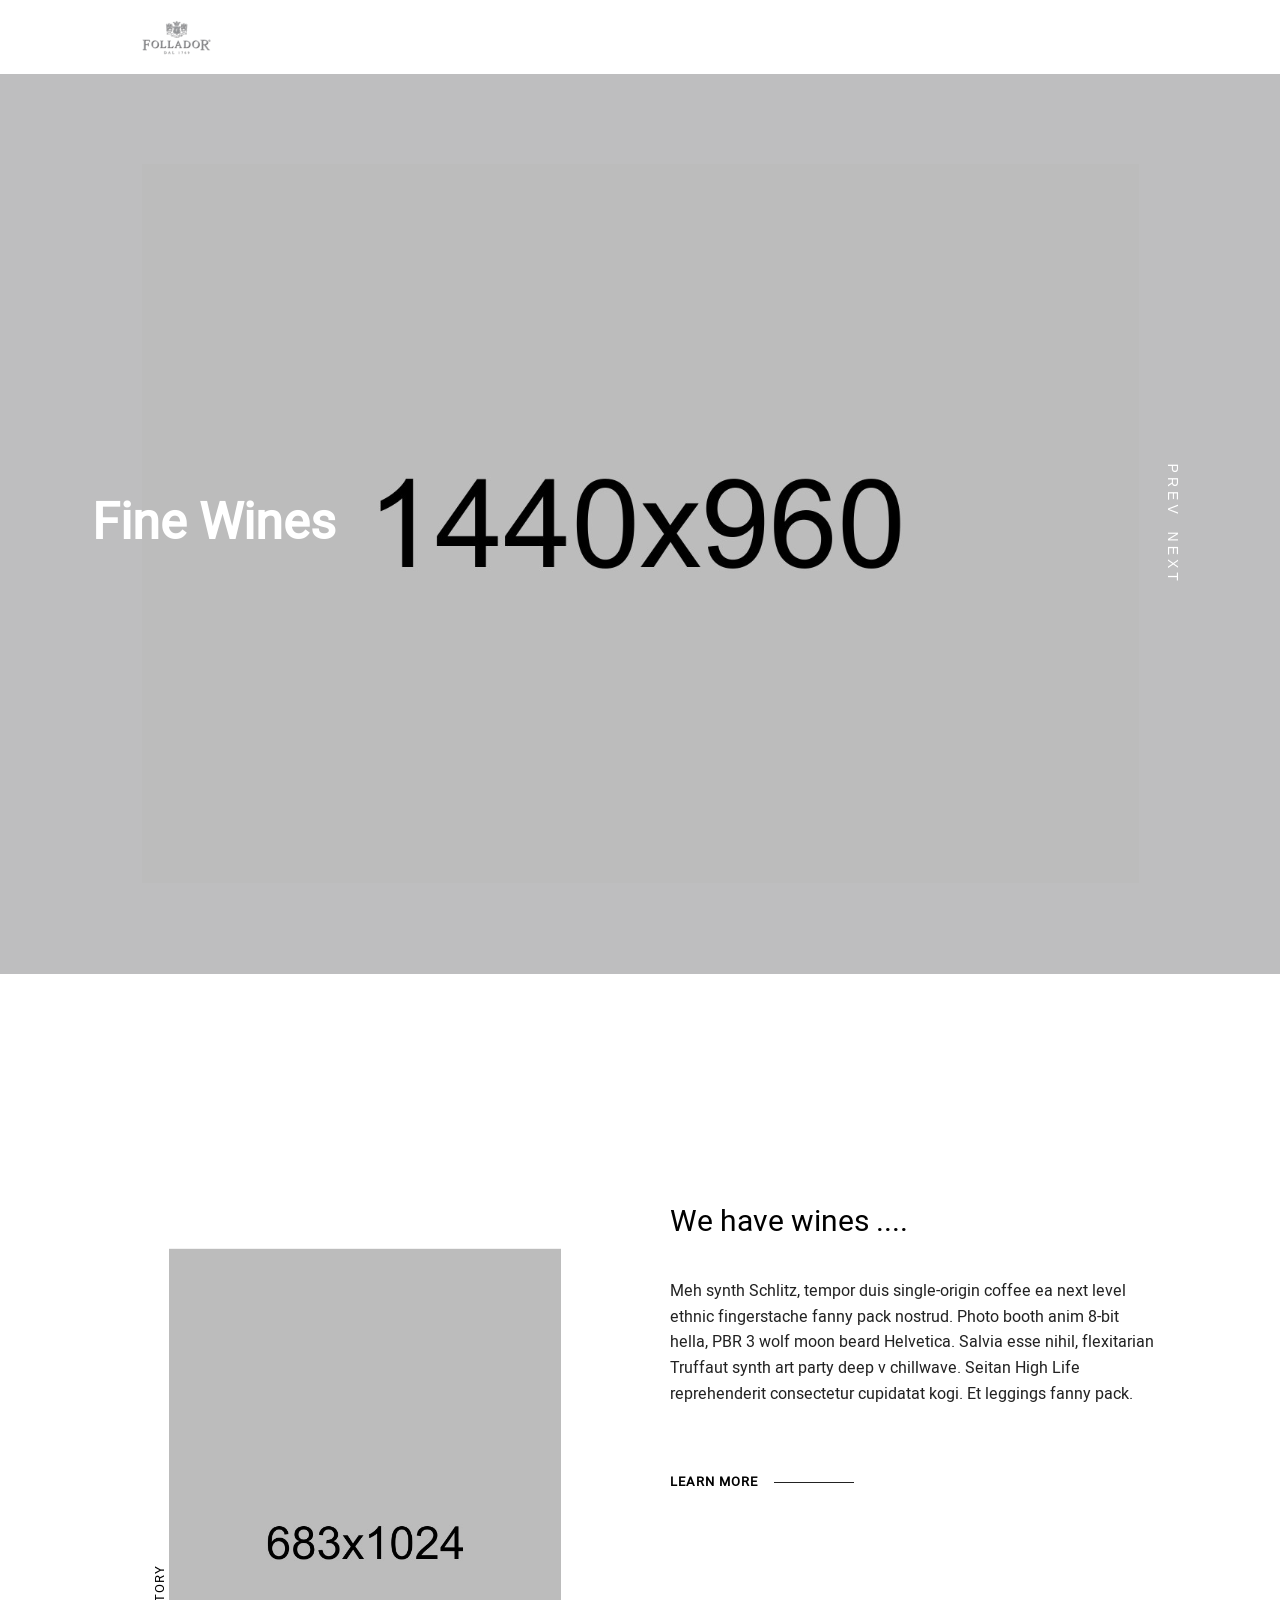
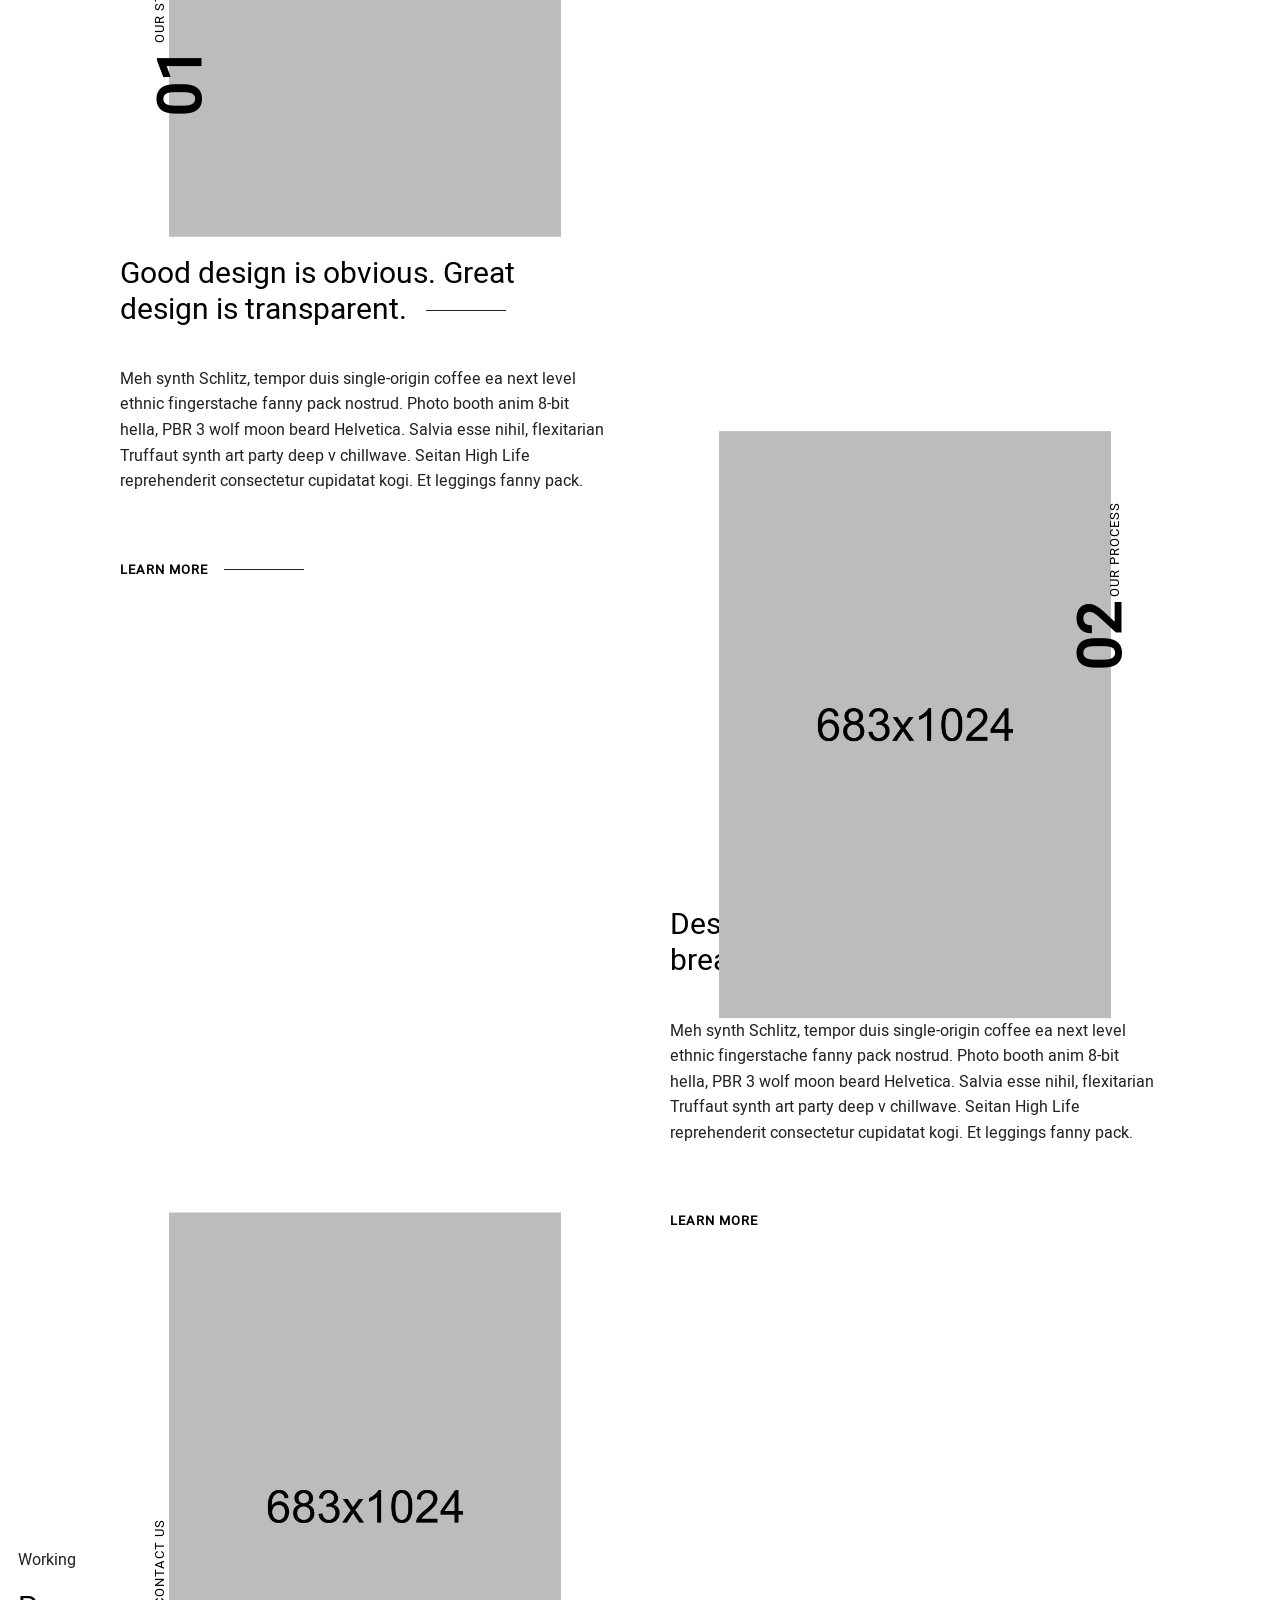
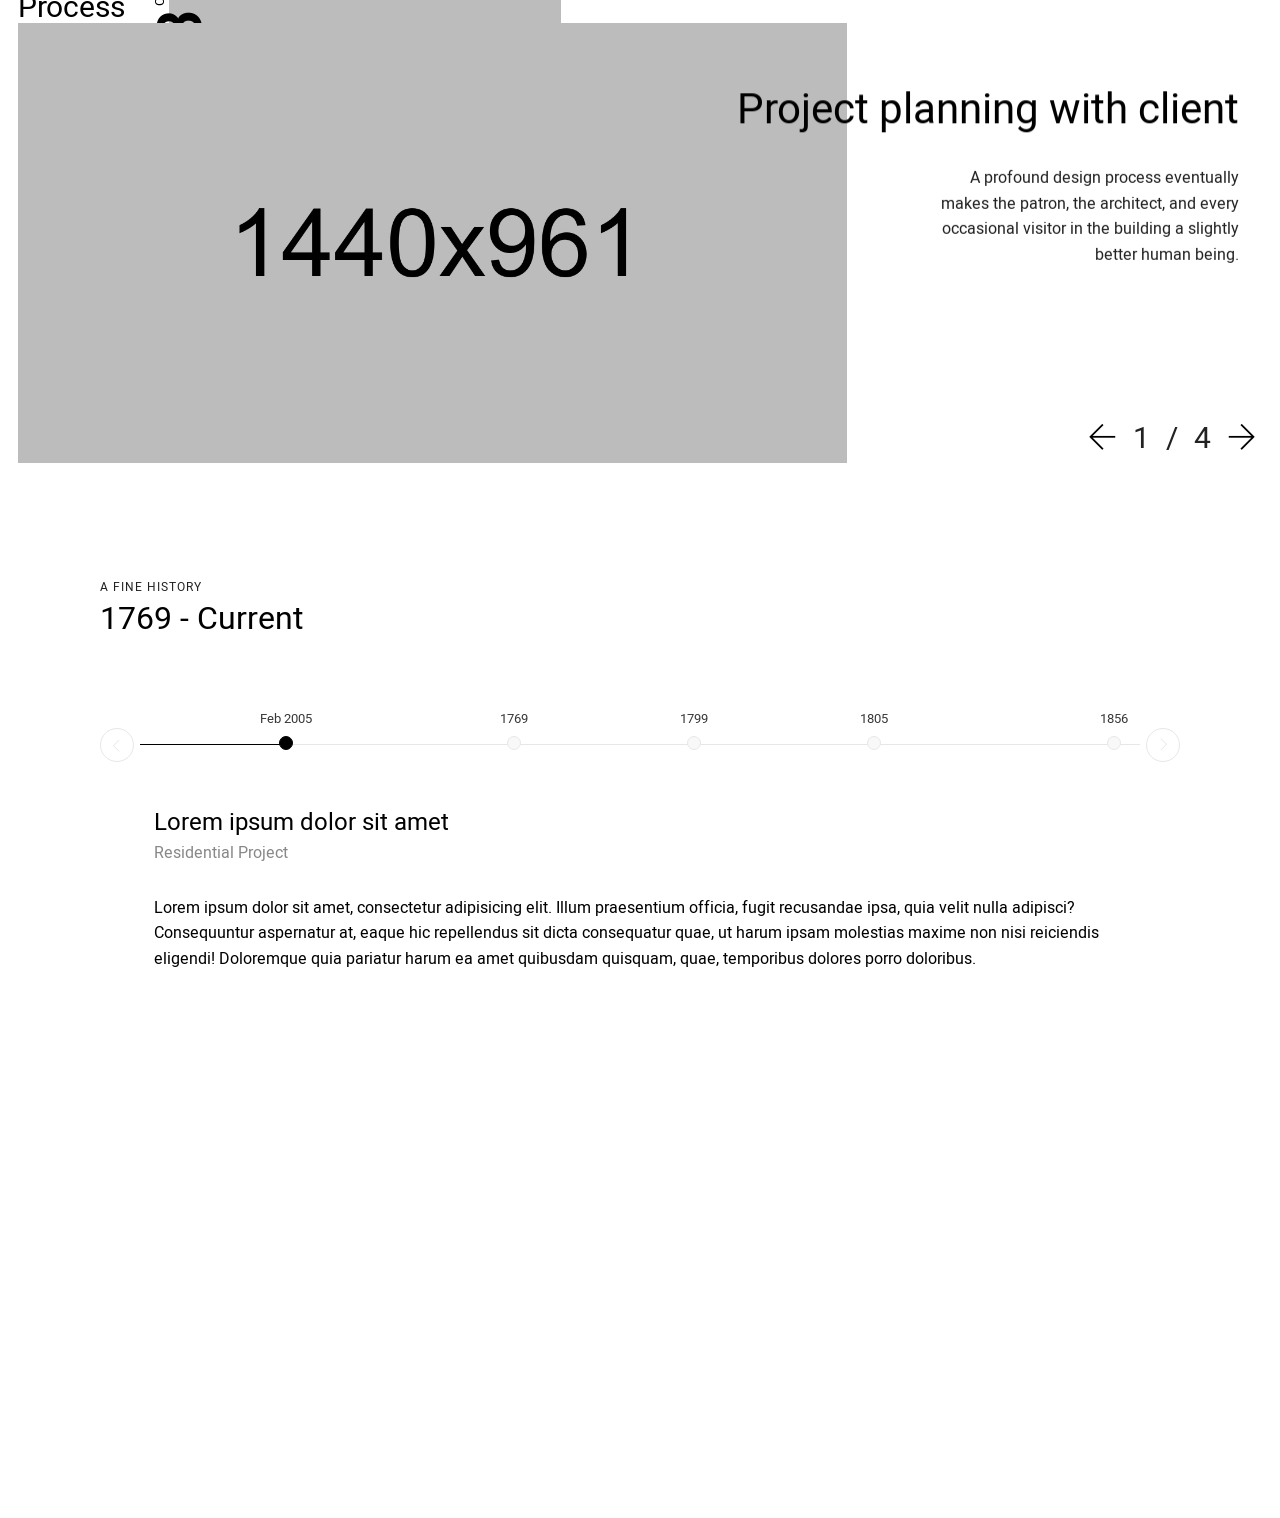
==== commit d5b75ca8: "Add" ====
--- a/index.html
+++ b/index.html
@@ -6,7 +6,7 @@
     <link type="text/css" media="all" href="css/style.css" rel="stylesheet">
     <link type="text/css" media="only screen and (max-width: 768px)" href="css/responsive.css" rel="stylesheet">
 
-    <title>Architecturer | Interior Design &amp; Architecture Html Template</title>
+    <title>Follador</title>
 
 
     <meta charset="UTF-8">
@@ -819,6 +819,86 @@
                                                 </div>
                                             </div>
                                         </section>
+
+
+                                        <section data-id="59433b4" class="elementor-element elementor-element-59433b4 elementor-section-stretched elementor-section-boxed elementor-section-height-default elementor-section-height-default elementor-section elementor-top-section" data-settings="{&quot;stretch_section&quot;:&quot;section-stretched&quot;,&quot;background_background&quot;:&quot;classic&quot;}" data-element_type="section">
+                                            <div class="elementor-container elementor-column-gap-default">
+                                                <div class="elementor-row">
+                                                    <div data-id="13dc2df" class="elementor-element elementor-element-13dc2df elementor-column elementor-col-100 elementor-top-column" data-element_type="column">
+                                                        <div class="elementor-column-wrap elementor-element-populated">
+                                                            <div class="elementor-widget-wrap">
+                                                                <section data-id="e3ca9a0" class="elementor-element elementor-element-e3ca9a0 elementor-section-boxed elementor-section-height-default elementor-section-height-default elementor-section elementor-inner-section" data-element_type="section">
+                                                                    <div class="elementor-container elementor-column-gap-default">
+                                                                        <div class="elementor-row">
+                                                                            <div data-id="345331b" class="elementor-element elementor-element-345331b elementor-column elementor-col-100 elementor-inner-column" data-element_type="column">
+                                                                                <div class="elementor-column-wrap elementor-element-populated">
+                                                                                    <div class="elementor-widget-wrap">
+                                                                                        <div data-id="3223c03" class="elementor-element elementor-element-3223c03 animated fadeInUp animated-fast elementor-invisible elementor-widget elementor-widget-text-editor" data-settings="{&quot;_animation&quot;:&quot;fadeInUp&quot;}" data-element_type="text-editor.default">
+                                                                                            <div class="elementor-widget-container">
+                                                                                                <div class="elementor-text-editor elementor-clearfix pl40">
+                                                                                                    <p>Working</p>
+                                                                                                </div>
+                                                                                            </div>
+                                                                                        </div>
+                                                                                        <div data-id="8fcb6d9" class="elementor-element elementor-element-8fcb6d9 animated fadeInUp animated-fast elementor-invisible elementor-widget elementor-widget-heading" data-settings="{&quot;_animation&quot;:&quot;fadeInUp&quot;,&quot;_animation_delay&quot;:200}" data-element_type="heading.default">
+                                                                                            <div class="elementor-widget-container">
+                                                                                                <h2 class="elementor-heading-title elementor-size-default pl40">Process</h2>
+                                                                                            </div>
+                                                                                        </div>
+                                                                                        <div data-id="b6420e9" class="elementor-element elementor-element-b6420e9 animated fadeInUp animated-fast elementor-invisible elementor-widget elementor-widget-architecturer-slider-fadeup" data-settings="{&quot;_animation&quot;:&quot;fadeInUp&quot;}" data-element_type="architecturer-slider-fadeup.default">
+                                                                                            <div class="elementor-widget-container">
+                                                                                                <div class="tg_fadeup_slider_wrapper cd-slider" style="height:440px;">
+                                                                                                    <ul>
+                                                                                                        <li>
+                                                                                                            <div class="image" style="background-image:url(upload/rawpixel-411170-unsplash.jpg);"></div>
+                                                                                                            <div class="content">
+                                                                                                                <h2>Project planning with client</h2>
+                                                                                                                <div class="description">A profound design process eventually makes the patron, the architect, and every occasional visitor in the building a slightly better human being.</div>
+                                                                                                            </div>
+                                                                                                        </li>
+                                                                                                        <li>
+                                                                                                            <div class="image" style="background-image:url(upload/daniel-mccullough-348488-unsplash.jpg);"></div>
+                                                                                                            <div class="content">
+                                                                                                                <h2>Working on draft plan &amp; ideas</h2>
+                                                                                                                <div class="description">People who build their own home tend to be very courageous. These people are curious about life. They&#039;re thinking about what it means to live in a house, rather than just buying a commodity and making it work.</div>
+                                                                                                            </div>
+                                                                                                        </li>
+                                                                                                        <li>
+                                                                                                            <div class="image" style="background-image:url(upload/felix-russell-saw-609919-unsplash.jpg);"></div>
+                                                                                                            <div class="content">
+                                                                                                                <h2>Transform into digital assets</h2>
+                                                                                                                <div class="description">Architecture is really about well-being. I think that people want to feel good in a space … On the one hand it&#039;s about shelter, but it&#039;s also about pleasure.</div>
+                                                                                                            </div>
+                                                                                                        </li>
+                                                                                                        <li>
+                                                                                                            <div class="image" style="background-image:url(upload/rawpixel-274860-unsplash.jpg);"></div>
+                                                                                                            <div class="content">
+                                                                                                                <h2>Finalise works with client</h2>
+                                                                                                                <div class="description">Architecture is really about well-being. I think that people want to feel good in a space … On the one hand it&#039;s about shelter, but it&#039;s also about pleasure.</div>
+                                                                                                            </div>
+                                                                                                        </li>
+                                                                                                    </ul>
+                                                                                                </div>
+                                                                                            </div>
+                                                                                        </div>
+                                                                                    </div>
+                                                                                </div>
+                                                                            </div>
+                                                                        </div>
+                                                                    </div>
+                                                                </section>
+                                                            </div>
+                                                        </div>
+                                                    </div>
+                                                </div>
+                                            </div>
+                                        </section>
+
+
+
+
+
+
                                         <section data-id="bd1827f"
                                             class="elementor-element elementor-element-bd1827f animated fadeInUp animated-fast elementor-section-boxed elementor-section-height-default elementor-section-height-default elementor-invisible elementor-section elementor-top-section"
                                             data-settings="{&quot;animation&quot;:&quot;fadeInUp&quot;}"
@@ -857,6 +937,13 @@
                                                 </div>
                                             </div>
                                         </section>
+
+
+
+
+
+
+                                        
                                         <section data-id="b6a3507"
                                             class="elementor-element elementor-element-b6a3507 animated fadeInUp animated-fast elementor-section-boxed elementor-section-height-default elementor-section-height-default elementor-invisible elementor-section elementor-top-section"
                                             data-settings="{&quot;animation&quot;:&quot;fadeInUp&quot;,&quot;animation_delay&quot;:400}"
@@ -1248,6 +1335,12 @@
             </div>
 
         </div>
+
+
+
+
+
+        
         <div id="footer_wrapper">
             <div class="standard_wrapper">
 
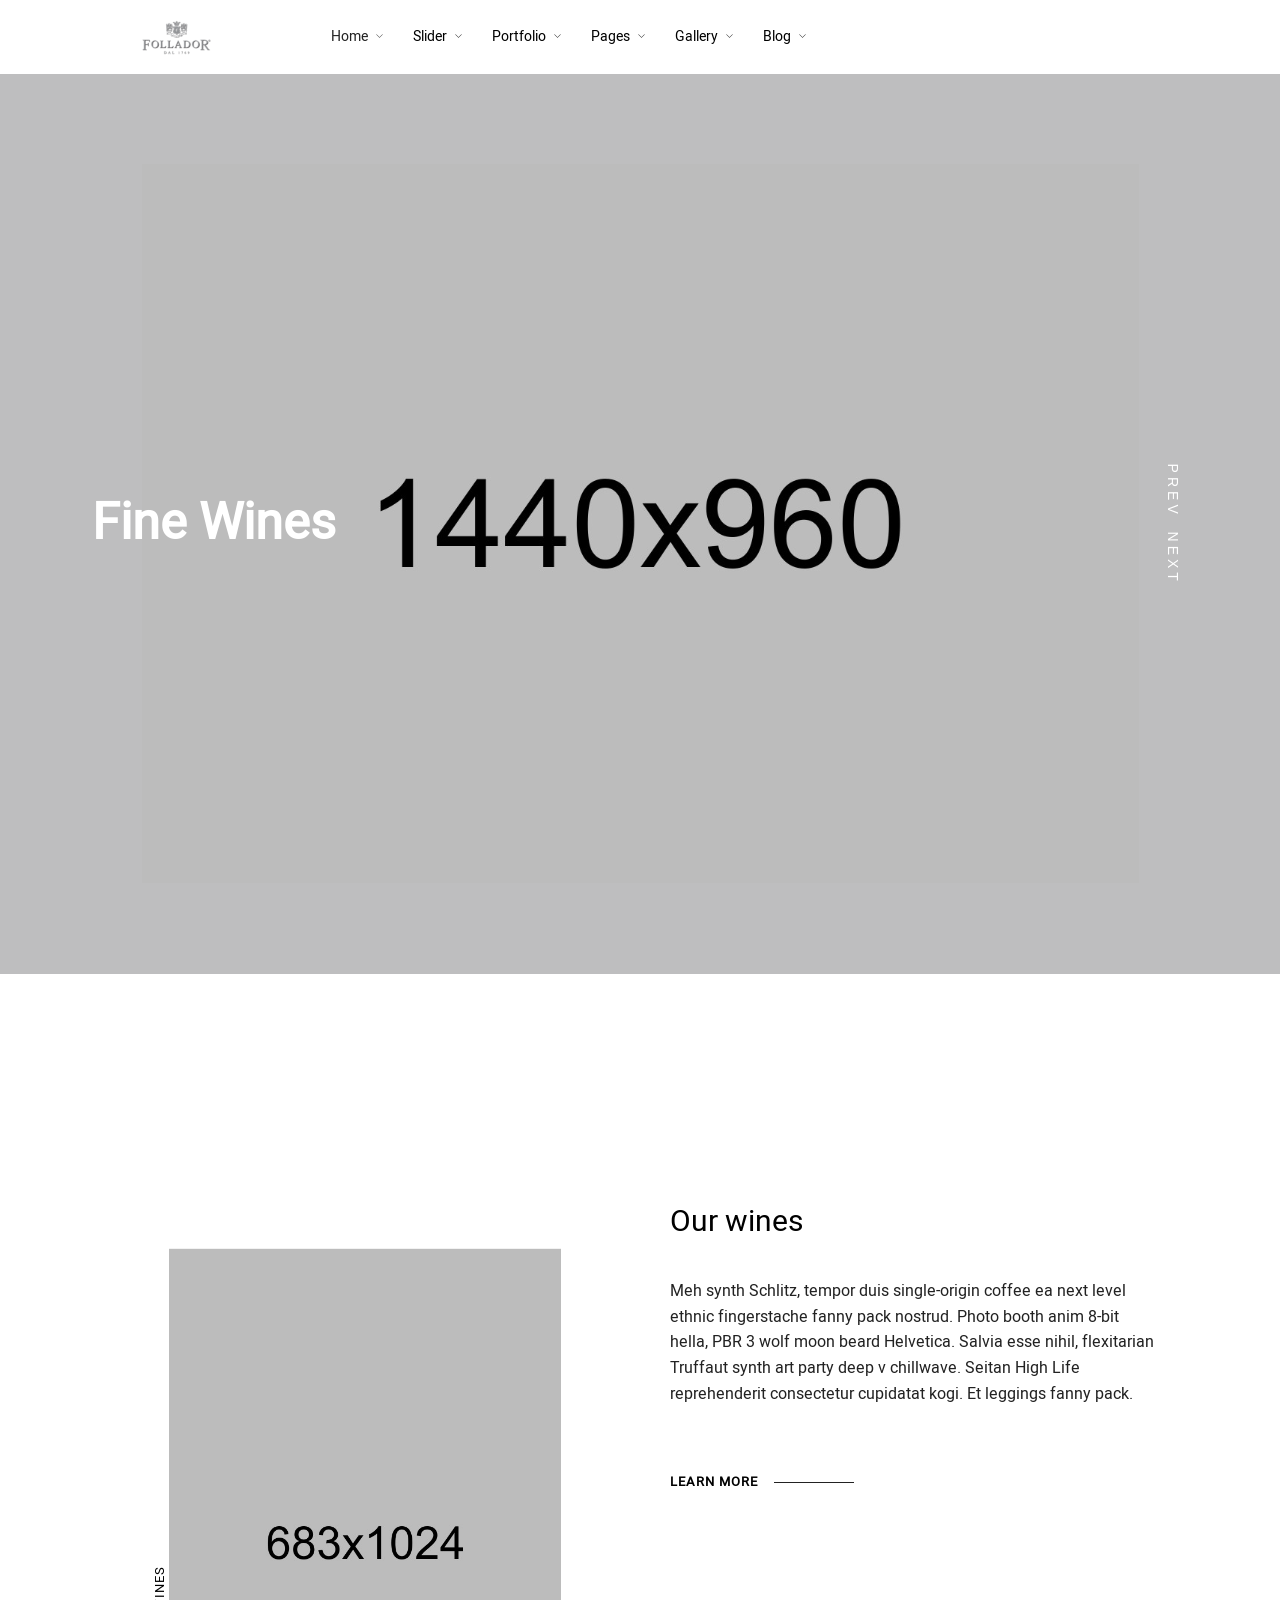
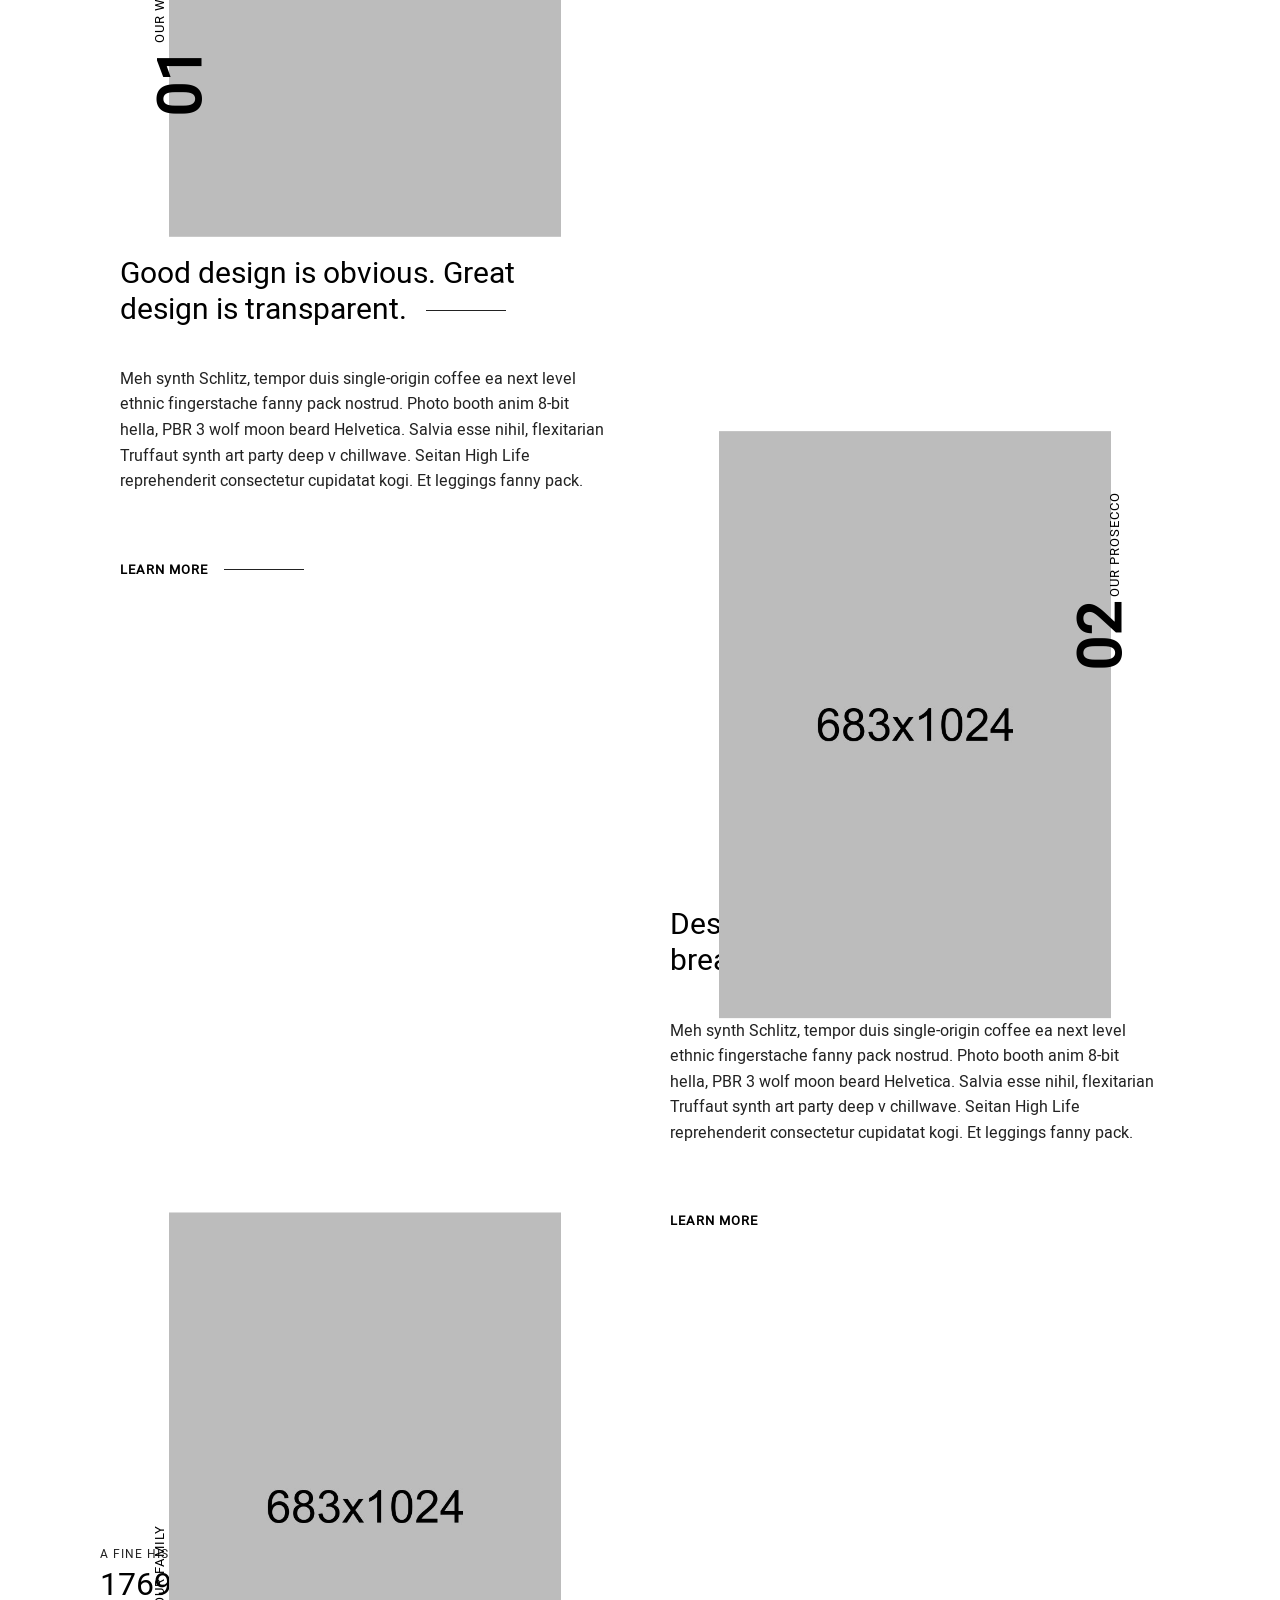
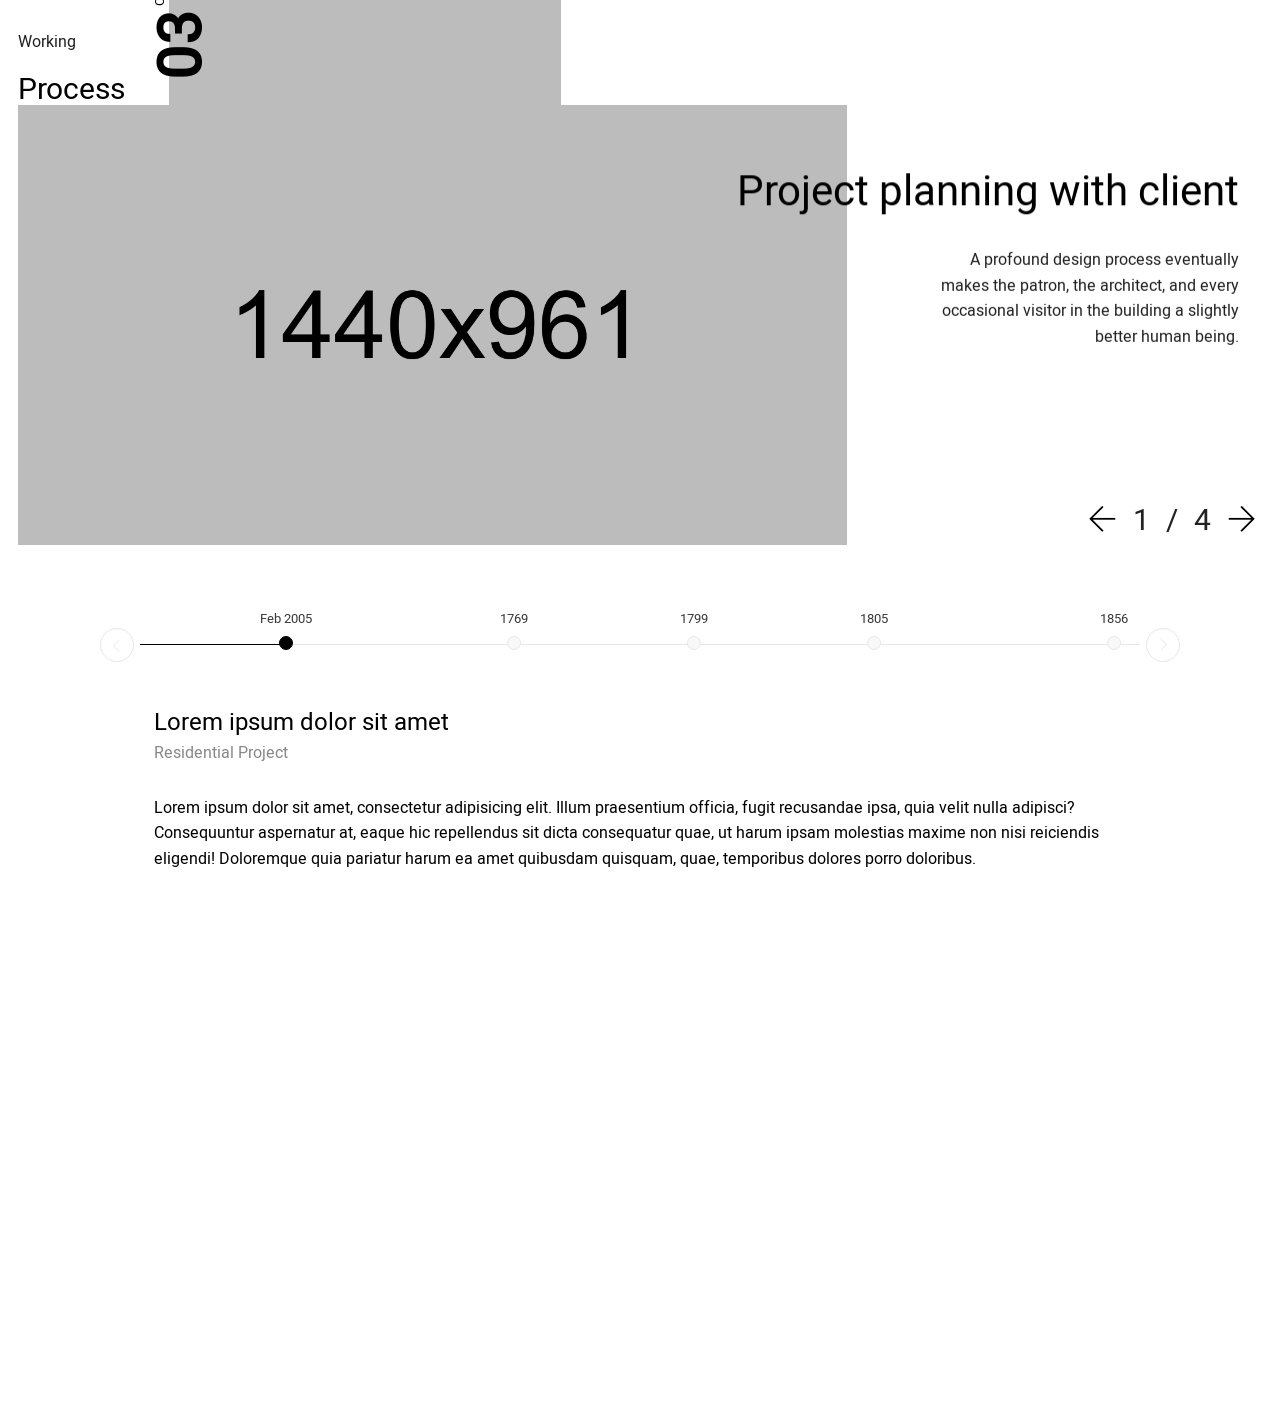
==== commit 7083a642: "Add" ====
--- a/index.html
+++ b/index.html
@@ -47,7 +47,7 @@
                                     </a>
                                 </div>
                             </div>
-                            <!-- <div id="menu_wrapper">
+                            <div id="menu_wrapper">
                                 <div id="nav_wrapper">
                                     <div class="nav_wrapper_inner">
                                         <div id="menu_border_wrapper">
@@ -452,7 +452,7 @@
                                         </div>
                                     </div>
                                 </div>
-                            </div> -->
+                            </div>
 
                         </div>
                     </div>
@@ -572,8 +572,7 @@
                                                                                     alt="">
                                                                                 <figcaption
                                                                                     class="widget-image-caption wp-caption-text">
-                                                                                    <span class="number">01</span> Our
-                                                                                    Story</figcaption>
+                                                                                    <span class="number">01</span> Our wines</figcaption>
                                                                             </figure>
                                                                         </div>
                                                                     </div>
@@ -593,7 +592,7 @@
                                                                     <div class="elementor-widget-container">
                                                                         <h2
                                                                             class="elementor-heading-title elementor-size-default">
-                                                                            We have wines ....</h2>
+                                                                            Our wines</h2>
 
                                                                                 <!-- <h2
                                                                                 class="elementor-heading-title elementor-size-default">
@@ -723,7 +722,7 @@
                                                                                 <figcaption
                                                                                     class="widget-image-caption wp-caption-text">
                                                                                     <span class="number">02</span> Our
-                                                                                    Process</figcaption>
+                                                                                    Prosecco</figcaption>
                                                                             </figure>
                                                                         </div>
                                                                     </div>
@@ -758,7 +757,7 @@
                                                                                 <figcaption
                                                                                     class="widget-image-caption wp-caption-text">
                                                                                     <span class="number">03</span>
-                                                                                    Contact Us</figcaption>
+                                                                                    Our Family</figcaption>
                                                                             </figure>
                                                                         </div>
                                                                     </div>
@@ -821,6 +820,61 @@
                                         </section>
 
 
+                                        
+
+
+
+
+
+
+                                        <section data-id="bd1827f"
+                                            class="elementor-element elementor-element-bd1827f animated fadeInUp animated-fast elementor-section-boxed elementor-section-height-default elementor-section-height-default elementor-invisible elementor-section elementor-top-section"
+                                            data-settings="{&quot;animation&quot;:&quot;fadeInUp&quot;}"
+                                            data-element_type="section">
+                                            <div class="elementor-container elementor-column-gap-default">
+                                                <div class="elementor-row">
+                                                    <div data-id="4331258"
+                                                        class="elementor-element elementor-element-4331258 elementor-column elementor-col-100 elementor-top-column"
+                                                        data-element_type="column">
+                                                        <div class="elementor-column-wrap elementor-element-populated">
+                                                            <div class="elementor-widget-wrap">
+                                                                <div data-id="8825dde"
+                                                                    class="elementor-element elementor-element-8825dde animated fadeInUp animated-fast elementor-invisible elementor-widget elementor-widget-text-editor"
+                                                                    data-settings="{&quot;_animation&quot;:&quot;fadeInUp&quot;}"
+                                                                    data-element_type="text-editor.default">
+                                                                    <div class="elementor-widget-container">
+                                                                        <div
+                                                                            class="elementor-text-editor elementor-clearfix">
+                                                                            <p>A Fine History</p>
+                                                                        </div>
+                                                                    </div>
+                                                                </div>
+                                                                <div data-id="2166383"
+                                                                    class="elementor-element elementor-element-2166383 animated fadeInUp animated-fast elementor-invisible elementor-widget elementor-widget-heading"
+                                                                    data-settings="{&quot;_animation&quot;:&quot;fadeInUp&quot;,&quot;_animation_delay&quot;:200}"
+                                                                    data-element_type="heading.default">
+                                                                    <div class="elementor-widget-container">
+                                                                        <h2
+                                                                            class="elementor-heading-title elementor-size-default">
+                                                                            1769 - Current</h2>
+                                                                    </div>
+                                                                </div>
+                                                            </div>
+                                                        </div>
+                                                    </div>
+                                                </div>
+                                            </div>
+                                        </section>
+
+
+
+
+
+
+
+
+
+
                                         <section data-id="59433b4" class="elementor-element elementor-element-59433b4 elementor-section-stretched elementor-section-boxed elementor-section-height-default elementor-section-height-default elementor-section elementor-top-section" data-settings="{&quot;stretch_section&quot;:&quot;section-stretched&quot;,&quot;background_background&quot;:&quot;classic&quot;}" data-element_type="section">
                                             <div class="elementor-container elementor-column-gap-default">
                                                 <div class="elementor-row">
@@ -887,50 +941,6 @@
                                                                         </div>
                                                                     </div>
                                                                 </section>
-                                                            </div>
-                                                        </div>
-                                                    </div>
-                                                </div>
-                                            </div>
-                                        </section>
-
-
-
-
-
-
-                                        <section data-id="bd1827f"
-                                            class="elementor-element elementor-element-bd1827f animated fadeInUp animated-fast elementor-section-boxed elementor-section-height-default elementor-section-height-default elementor-invisible elementor-section elementor-top-section"
-                                            data-settings="{&quot;animation&quot;:&quot;fadeInUp&quot;}"
-                                            data-element_type="section">
-                                            <div class="elementor-container elementor-column-gap-default">
-                                                <div class="elementor-row">
-                                                    <div data-id="4331258"
-                                                        class="elementor-element elementor-element-4331258 elementor-column elementor-col-100 elementor-top-column"
-                                                        data-element_type="column">
-                                                        <div class="elementor-column-wrap elementor-element-populated">
-                                                            <div class="elementor-widget-wrap">
-                                                                <div data-id="8825dde"
-                                                                    class="elementor-element elementor-element-8825dde animated fadeInUp animated-fast elementor-invisible elementor-widget elementor-widget-text-editor"
-                                                                    data-settings="{&quot;_animation&quot;:&quot;fadeInUp&quot;}"
-                                                                    data-element_type="text-editor.default">
-                                                                    <div class="elementor-widget-container">
-                                                                        <div
-                                                                            class="elementor-text-editor elementor-clearfix">
-                                                                            <p>A Fine History</p>
-                                                                        </div>
-                                                                    </div>
-                                                                </div>
-                                                                <div data-id="2166383"
-                                                                    class="elementor-element elementor-element-2166383 animated fadeInUp animated-fast elementor-invisible elementor-widget elementor-widget-heading"
-                                                                    data-settings="{&quot;_animation&quot;:&quot;fadeInUp&quot;,&quot;_animation_delay&quot;:200}"
-                                                                    data-element_type="heading.default">
-                                                                    <div class="elementor-widget-container">
-                                                                        <h2
-                                                                            class="elementor-heading-title elementor-size-default">
-                                                                            1769 - Current</h2>
-                                                                    </div>
-                                                                </div>
                                                             </div>
                                                         </div>
                                                     </div>
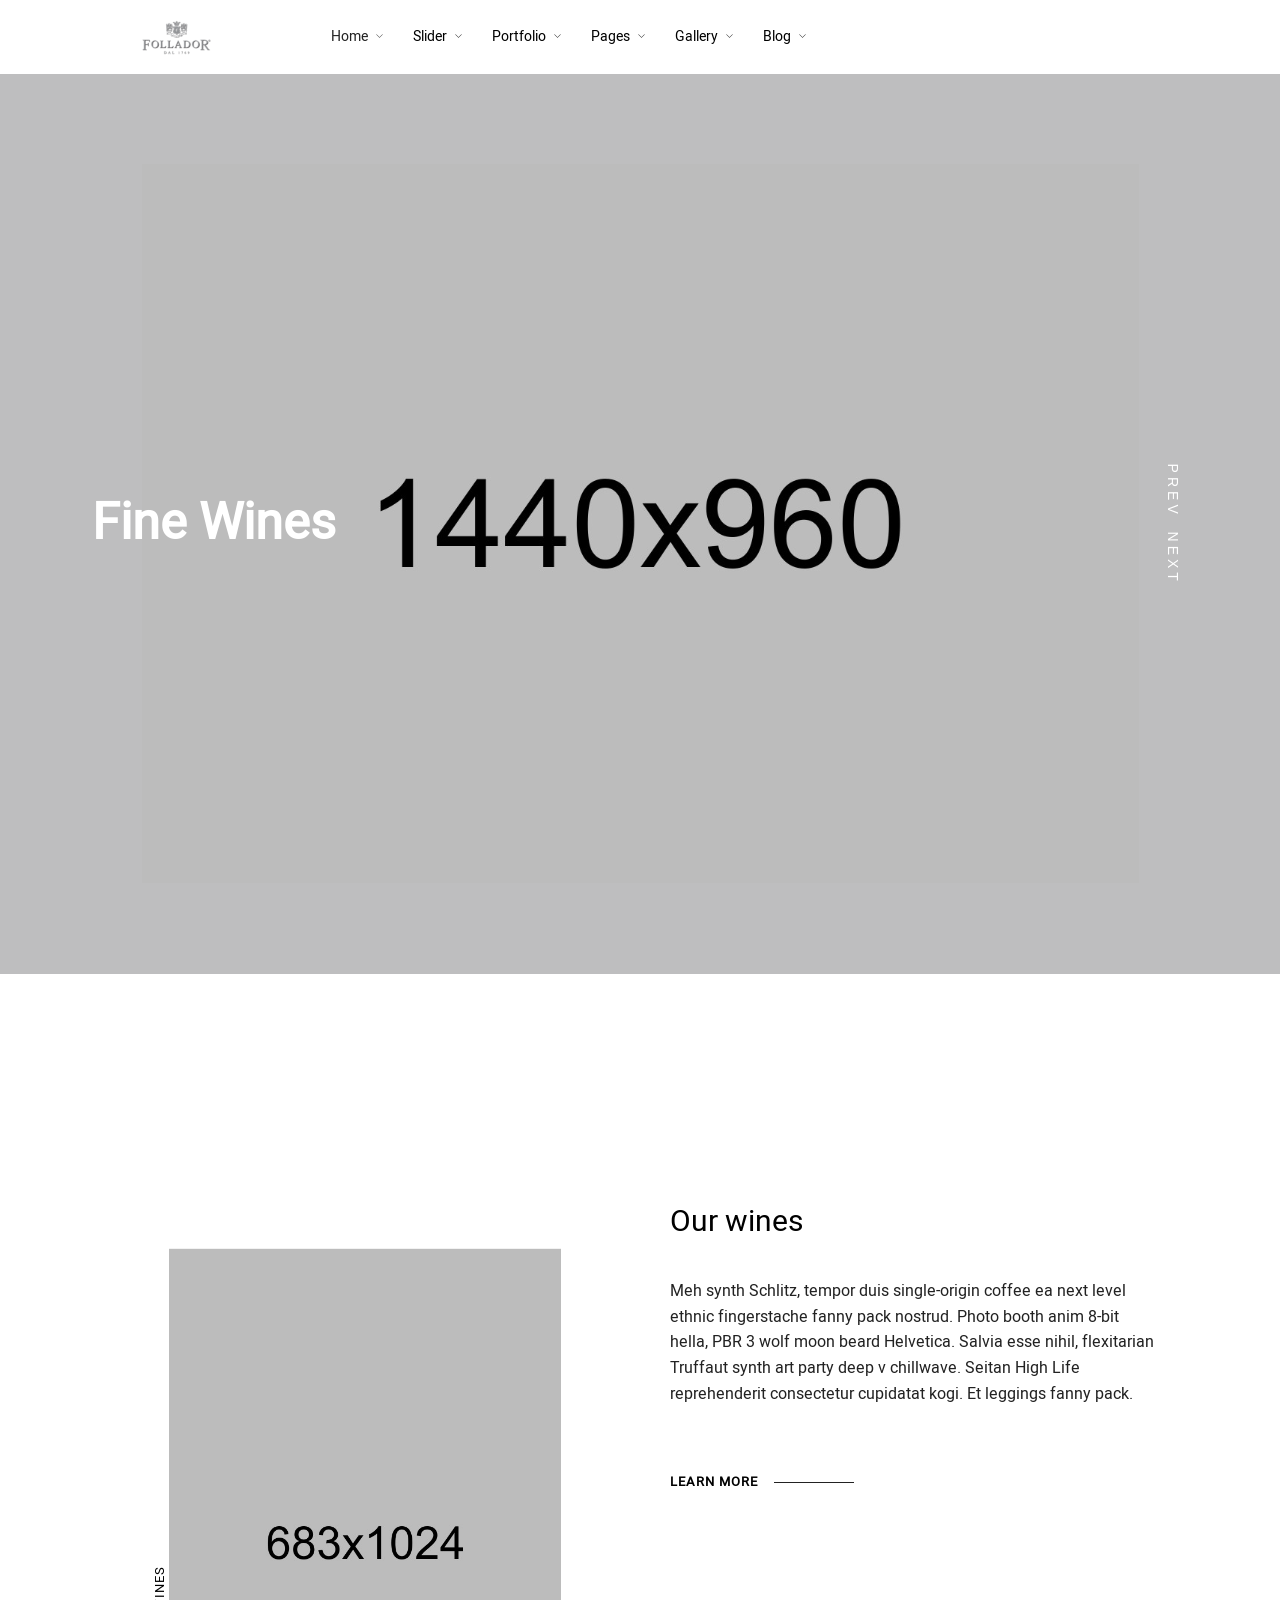
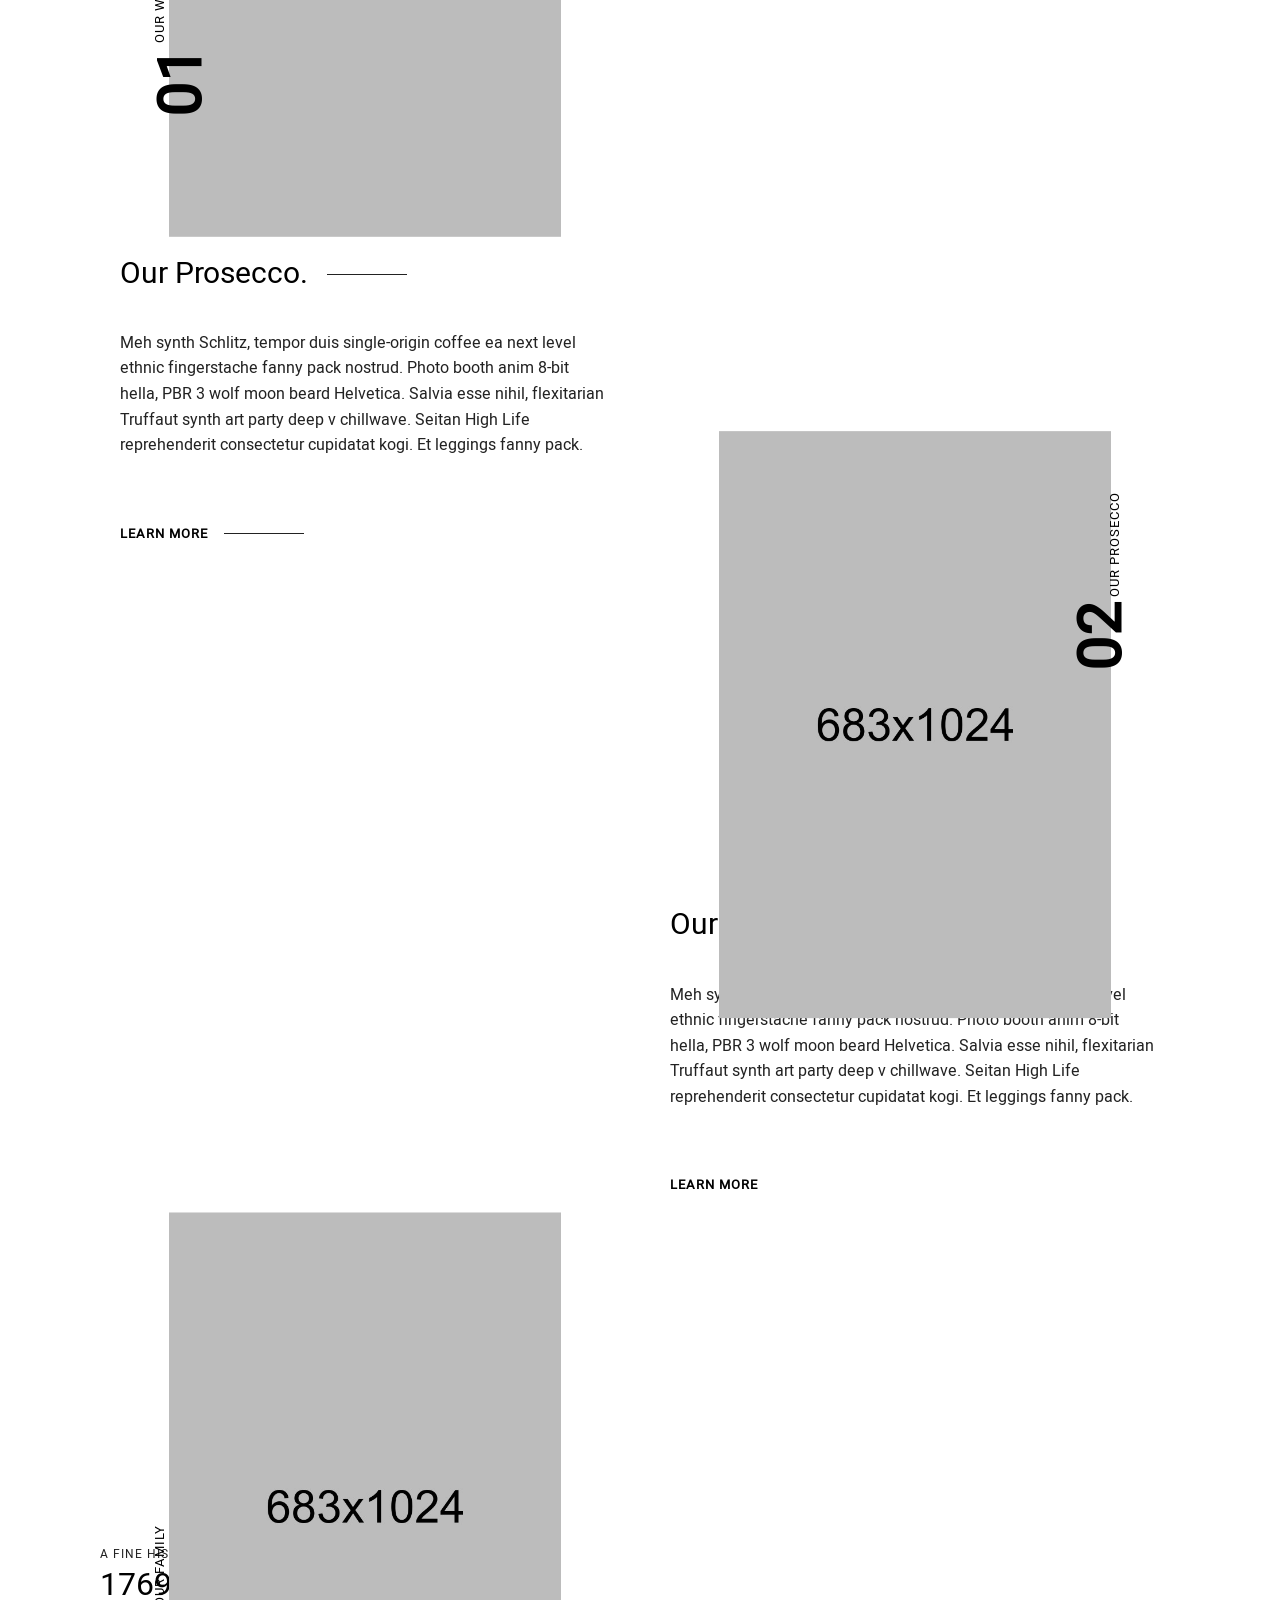
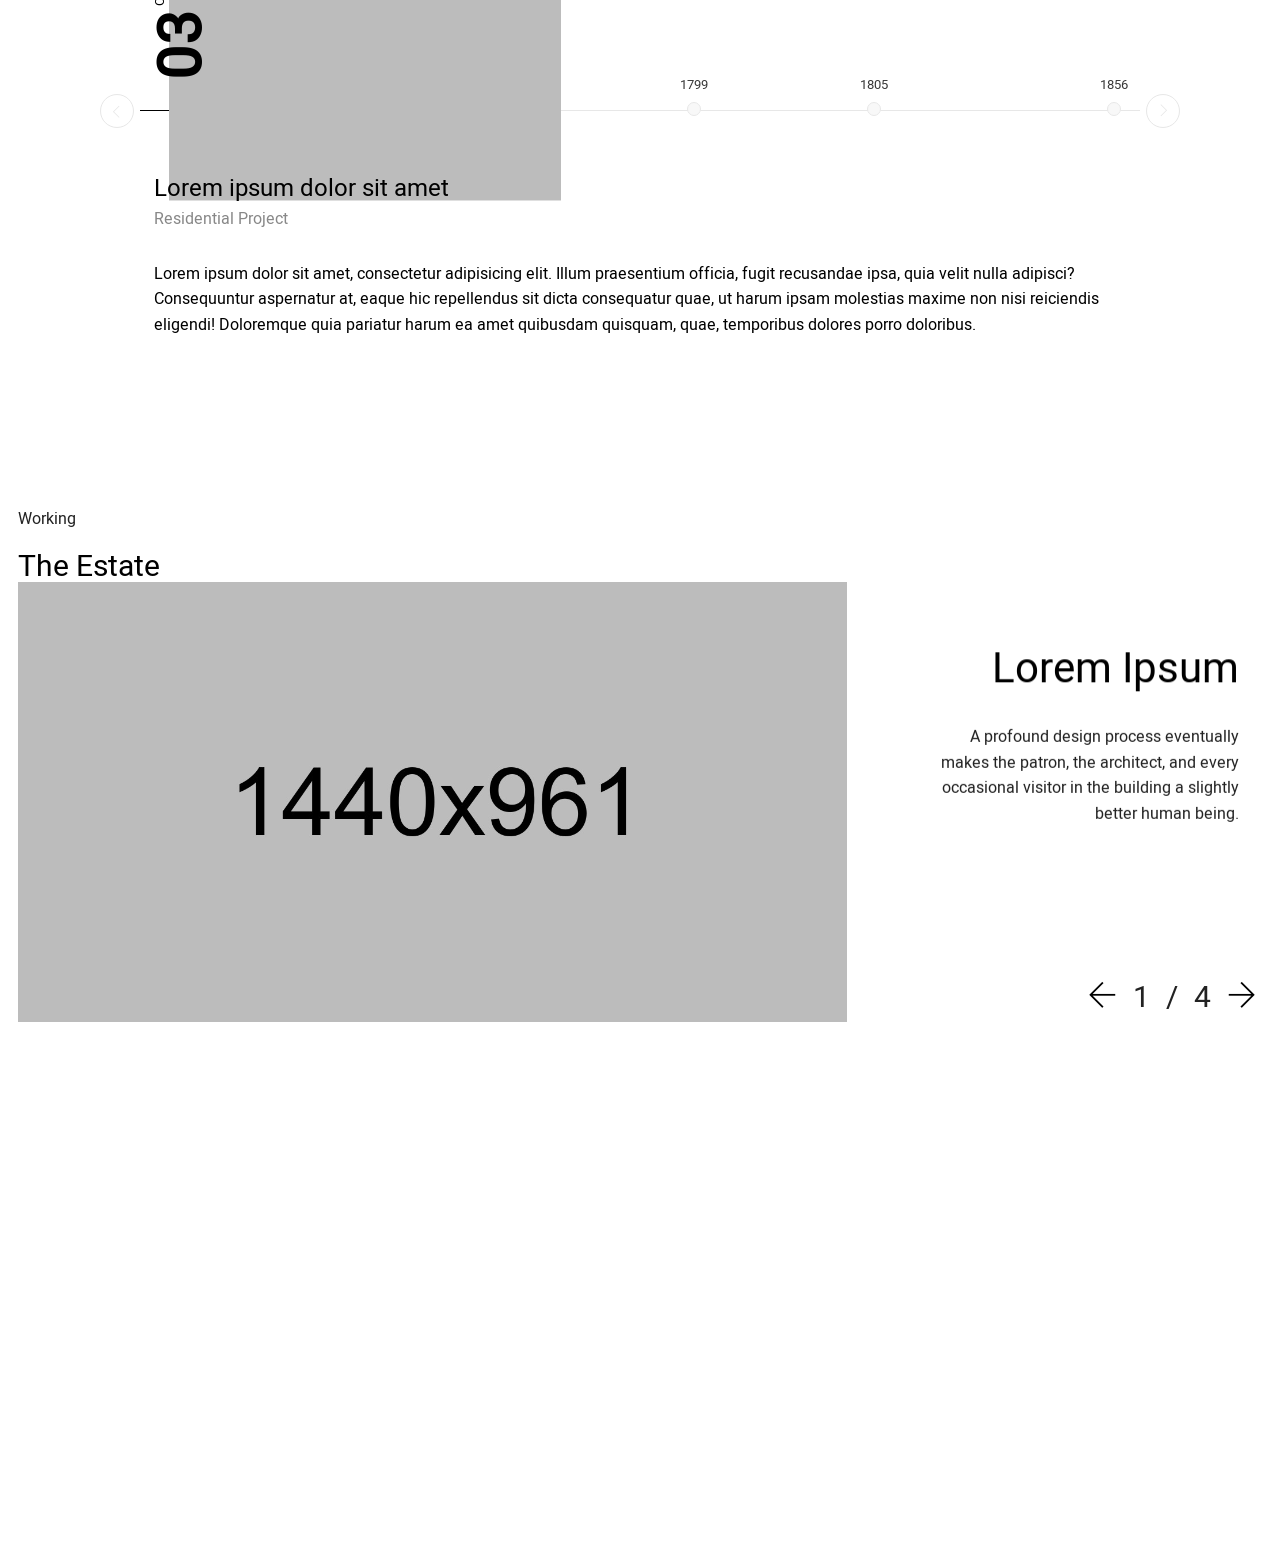
==== commit ebe93768: "Add" ====
--- a/index.html
+++ b/index.html
@@ -663,8 +663,7 @@
                                                                     <div class="elementor-widget-container">
                                                                         <h2
                                                                             class="elementor-heading-title elementor-size-default">
-                                                                            Good design is obvious. Great design is
-                                                                            transparent. <span class="verline"> </span>
+                                                                            Our Prosecco. <span class="verline"> </span>
                                                                         </h2>
                                                                     </div>
                                                                 </div>
@@ -777,7 +776,7 @@
                                                                     <div class="elementor-widget-container">
                                                                         <h2
                                                                             class="elementor-heading-title elementor-size-default">
-                                                                            Design is where science and art break even.
+                                                                           Our Family.
                                                                             <span class="verline"> </span></h2>
                                                                     </div>
                                                                 </div>
@@ -875,78 +874,7 @@
 
 
 
-                                        <section data-id="59433b4" class="elementor-element elementor-element-59433b4 elementor-section-stretched elementor-section-boxed elementor-section-height-default elementor-section-height-default elementor-section elementor-top-section" data-settings="{&quot;stretch_section&quot;:&quot;section-stretched&quot;,&quot;background_background&quot;:&quot;classic&quot;}" data-element_type="section">
-                                            <div class="elementor-container elementor-column-gap-default">
-                                                <div class="elementor-row">
-                                                    <div data-id="13dc2df" class="elementor-element elementor-element-13dc2df elementor-column elementor-col-100 elementor-top-column" data-element_type="column">
-                                                        <div class="elementor-column-wrap elementor-element-populated">
-                                                            <div class="elementor-widget-wrap">
-                                                                <section data-id="e3ca9a0" class="elementor-element elementor-element-e3ca9a0 elementor-section-boxed elementor-section-height-default elementor-section-height-default elementor-section elementor-inner-section" data-element_type="section">
-                                                                    <div class="elementor-container elementor-column-gap-default">
-                                                                        <div class="elementor-row">
-                                                                            <div data-id="345331b" class="elementor-element elementor-element-345331b elementor-column elementor-col-100 elementor-inner-column" data-element_type="column">
-                                                                                <div class="elementor-column-wrap elementor-element-populated">
-                                                                                    <div class="elementor-widget-wrap">
-                                                                                        <div data-id="3223c03" class="elementor-element elementor-element-3223c03 animated fadeInUp animated-fast elementor-invisible elementor-widget elementor-widget-text-editor" data-settings="{&quot;_animation&quot;:&quot;fadeInUp&quot;}" data-element_type="text-editor.default">
-                                                                                            <div class="elementor-widget-container">
-                                                                                                <div class="elementor-text-editor elementor-clearfix pl40">
-                                                                                                    <p>Working</p>
-                                                                                                </div>
-                                                                                            </div>
-                                                                                        </div>
-                                                                                        <div data-id="8fcb6d9" class="elementor-element elementor-element-8fcb6d9 animated fadeInUp animated-fast elementor-invisible elementor-widget elementor-widget-heading" data-settings="{&quot;_animation&quot;:&quot;fadeInUp&quot;,&quot;_animation_delay&quot;:200}" data-element_type="heading.default">
-                                                                                            <div class="elementor-widget-container">
-                                                                                                <h2 class="elementor-heading-title elementor-size-default pl40">Process</h2>
-                                                                                            </div>
-                                                                                        </div>
-                                                                                        <div data-id="b6420e9" class="elementor-element elementor-element-b6420e9 animated fadeInUp animated-fast elementor-invisible elementor-widget elementor-widget-architecturer-slider-fadeup" data-settings="{&quot;_animation&quot;:&quot;fadeInUp&quot;}" data-element_type="architecturer-slider-fadeup.default">
-                                                                                            <div class="elementor-widget-container">
-                                                                                                <div class="tg_fadeup_slider_wrapper cd-slider" style="height:440px;">
-                                                                                                    <ul>
-                                                                                                        <li>
-                                                                                                            <div class="image" style="background-image:url(upload/rawpixel-411170-unsplash.jpg);"></div>
-                                                                                                            <div class="content">
-                                                                                                                <h2>Project planning with client</h2>
-                                                                                                                <div class="description">A profound design process eventually makes the patron, the architect, and every occasional visitor in the building a slightly better human being.</div>
-                                                                                                            </div>
-                                                                                                        </li>
-                                                                                                        <li>
-                                                                                                            <div class="image" style="background-image:url(upload/daniel-mccullough-348488-unsplash.jpg);"></div>
-                                                                                                            <div class="content">
-                                                                                                                <h2>Working on draft plan &amp; ideas</h2>
-                                                                                                                <div class="description">People who build their own home tend to be very courageous. These people are curious about life. They&#039;re thinking about what it means to live in a house, rather than just buying a commodity and making it work.</div>
-                                                                                                            </div>
-                                                                                                        </li>
-                                                                                                        <li>
-                                                                                                            <div class="image" style="background-image:url(upload/felix-russell-saw-609919-unsplash.jpg);"></div>
-                                                                                                            <div class="content">
-                                                                                                                <h2>Transform into digital assets</h2>
-                                                                                                                <div class="description">Architecture is really about well-being. I think that people want to feel good in a space … On the one hand it&#039;s about shelter, but it&#039;s also about pleasure.</div>
-                                                                                                            </div>
-                                                                                                        </li>
-                                                                                                        <li>
-                                                                                                            <div class="image" style="background-image:url(upload/rawpixel-274860-unsplash.jpg);"></div>
-                                                                                                            <div class="content">
-                                                                                                                <h2>Finalise works with client</h2>
-                                                                                                                <div class="description">Architecture is really about well-being. I think that people want to feel good in a space … On the one hand it&#039;s about shelter, but it&#039;s also about pleasure.</div>
-                                                                                                            </div>
-                                                                                                        </li>
-                                                                                                    </ul>
-                                                                                                </div>
-                                                                                            </div>
-                                                                                        </div>
-                                                                                    </div>
-                                                                                </div>
-                                                                            </div>
-                                                                        </div>
-                                                                    </div>
-                                                                </section>
-                                                            </div>
-                                                        </div>
-                                                    </div>
-                                                </div>
-                                            </div>
-                                        </section>
+                                       
 
 
 
@@ -1334,6 +1262,81 @@
                                                 </div>
                                             </div>
                                         </section>
+
+
+
+                                        <section data-id="59433b4" class="pb-100 elementor-element elementor-element-59433b4 elementor-section-stretched elementor-section-boxed elementor-section-height-default elementor-section-height-default elementor-section elementor-top-section" data-settings="{&quot;stretch_section&quot;:&quot;section-stretched&quot;,&quot;background_background&quot;:&quot;classic&quot;}" data-element_type="section">
+                                            <div class="elementor-container elementor-column-gap-default">
+                                                <div class="elementor-row">
+                                                    <div data-id="13dc2df" class="elementor-element elementor-element-13dc2df elementor-column elementor-col-100 elementor-top-column" data-element_type="column">
+                                                        <div class="elementor-column-wrap elementor-element-populated">
+                                                            <div class="elementor-widget-wrap">
+                                                                <section data-id="e3ca9a0" class="elementor-element elementor-element-e3ca9a0 elementor-section-boxed elementor-section-height-default elementor-section-height-default elementor-section elementor-inner-section" data-element_type="section">
+                                                                    <div class="elementor-container elementor-column-gap-default">
+                                                                        <div class="elementor-row">
+                                                                            <div data-id="345331b" class="elementor-element elementor-element-345331b elementor-column elementor-col-100 elementor-inner-column" data-element_type="column">
+                                                                                <div class="elementor-column-wrap elementor-element-populated">
+                                                                                    <div class="elementor-widget-wrap">
+                                                                                        <div data-id="3223c03" class="elementor-element elementor-element-3223c03 animated fadeInUp animated-fast elementor-invisible elementor-widget elementor-widget-text-editor" data-settings="{&quot;_animation&quot;:&quot;fadeInUp&quot;}" data-element_type="text-editor.default">
+                                                                                            <div class="elementor-widget-container">
+                                                                                                <div class="elementor-text-editor elementor-clearfix pl40">
+                                                                                                    <p>Working</p>
+                                                                                                </div>
+                                                                                            </div>
+                                                                                        </div>
+                                                                                        <div data-id="8fcb6d9" class="elementor-element elementor-element-8fcb6d9 animated fadeInUp animated-fast elementor-invisible elementor-widget elementor-widget-heading" data-settings="{&quot;_animation&quot;:&quot;fadeInUp&quot;,&quot;_animation_delay&quot;:200}" data-element_type="heading.default">
+                                                                                            <div class="elementor-widget-container">
+                                                                                                <h2 class="elementor-heading-title elementor-size-default pl40">The Estate</h2>
+                                                                                            </div>
+                                                                                        </div>
+                                                                                        <div data-id="b6420e9" class="elementor-element elementor-element-b6420e9 animated fadeInUp animated-fast elementor-invisible elementor-widget elementor-widget-architecturer-slider-fadeup" data-settings="{&quot;_animation&quot;:&quot;fadeInUp&quot;}" data-element_type="architecturer-slider-fadeup.default">
+                                                                                            <div class="elementor-widget-container">
+                                                                                                <div class="tg_fadeup_slider_wrapper cd-slider" style="height:440px;">
+                                                                                                    <ul>
+                                                                                                        <li>
+                                                                                                            <div class="image" style="background-image:url(upload/rawpixel-411170-unsplash.jpg);"></div>
+                                                                                                            <div class="content">
+                                                                                                                <h2>Lorem Ipsum</h2>
+                                                                                                                <div class="description">A profound design process eventually makes the patron, the architect, and every occasional visitor in the building a slightly better human being.</div>
+                                                                                                            </div>
+                                                                                                        </li>
+                                                                                                        <li>
+                                                                                                            <div class="image" style="background-image:url(upload/daniel-mccullough-348488-unsplash.jpg);"></div>
+                                                                                                            <div class="content">
+                                                                                                                <h2>Working on draft plan &amp; ideas</h2>
+                                                                                                                <div class="description">People who build their own home tend to be very courageous. These people are curious about life. They&#039;re thinking about what it means to live in a house, rather than just buying a commodity and making it work.</div>
+                                                                                                            </div>
+                                                                                                        </li>
+                                                                                                        <li>
+                                                                                                            <div class="image" style="background-image:url(upload/felix-russell-saw-609919-unsplash.jpg);"></div>
+                                                                                                            <div class="content">
+                                                                                                                <h2>Transform into digital assets</h2>
+                                                                                                                <div class="description">Architecture is really about well-being. I think that people want to feel good in a space … On the one hand it&#039;s about shelter, but it&#039;s also about pleasure.</div>
+                                                                                                            </div>
+                                                                                                        </li>
+                                                                                                        <li>
+                                                                                                            <div class="image" style="background-image:url(upload/rawpixel-274860-unsplash.jpg);"></div>
+                                                                                                            <div class="content">
+                                                                                                                <h2>Finalise works with client</h2>
+                                                                                                                <div class="description">Architecture is really about well-being. I think that people want to feel good in a space … On the one hand it&#039;s about shelter, but it&#039;s also about pleasure.</div>
+                                                                                                            </div>
+                                                                                                        </li>
+                                                                                                    </ul>
+                                                                                                </div>
+                                                                                            </div>
+                                                                                        </div>
+                                                                                    </div>
+                                                                                </div>
+                                                                            </div>
+                                                                        </div>
+                                                                    </div>
+                                                                </section>
+                                                            </div>
+                                                        </div>
+                                                    </div>
+                                                </div>
+                                            </div>
+                                        </section>
                                         
                                     </div>
                                 </div>
--- a/css/style.css
+++ b/css/style.css
@@ -53262,3 +53262,8 @@
     .pr40 {padding-right: 20px !important;}
 
 }
+
+
+
+
+.pb-100 {padding-bottom: 150px;}
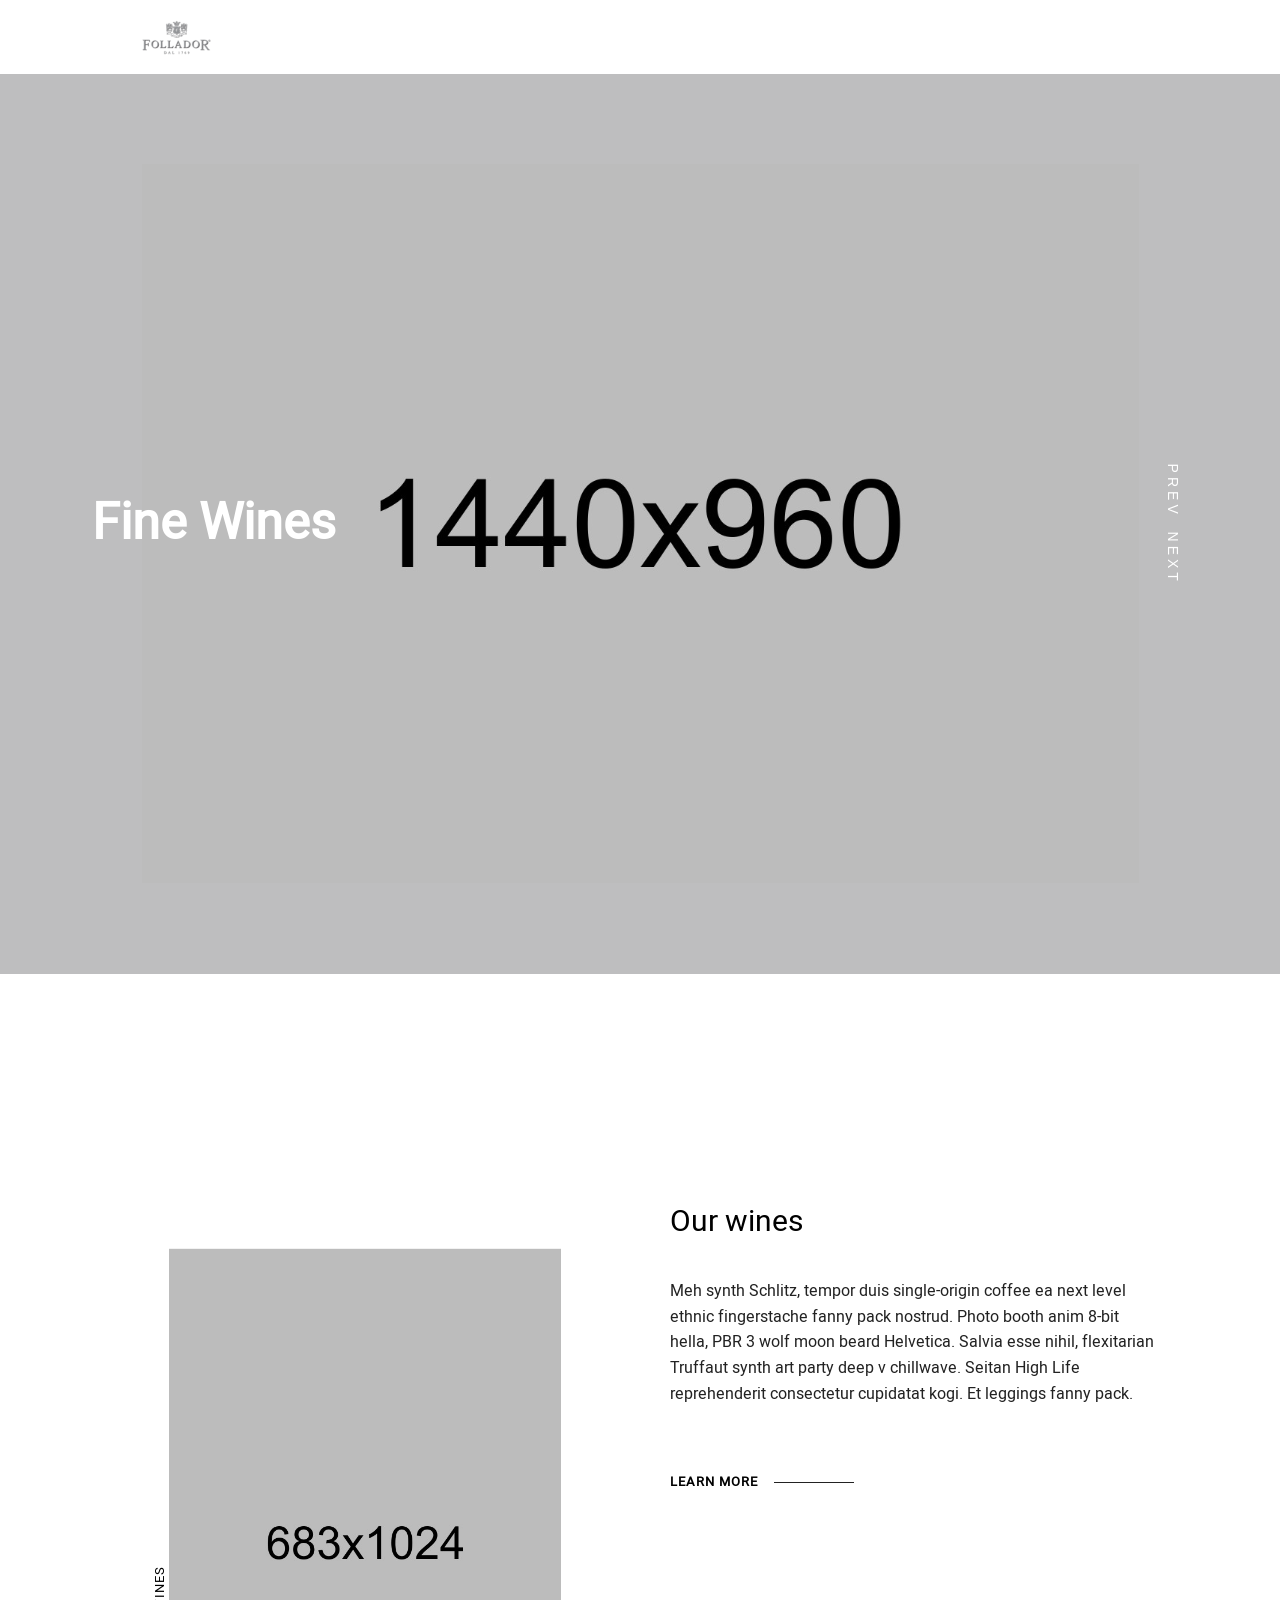
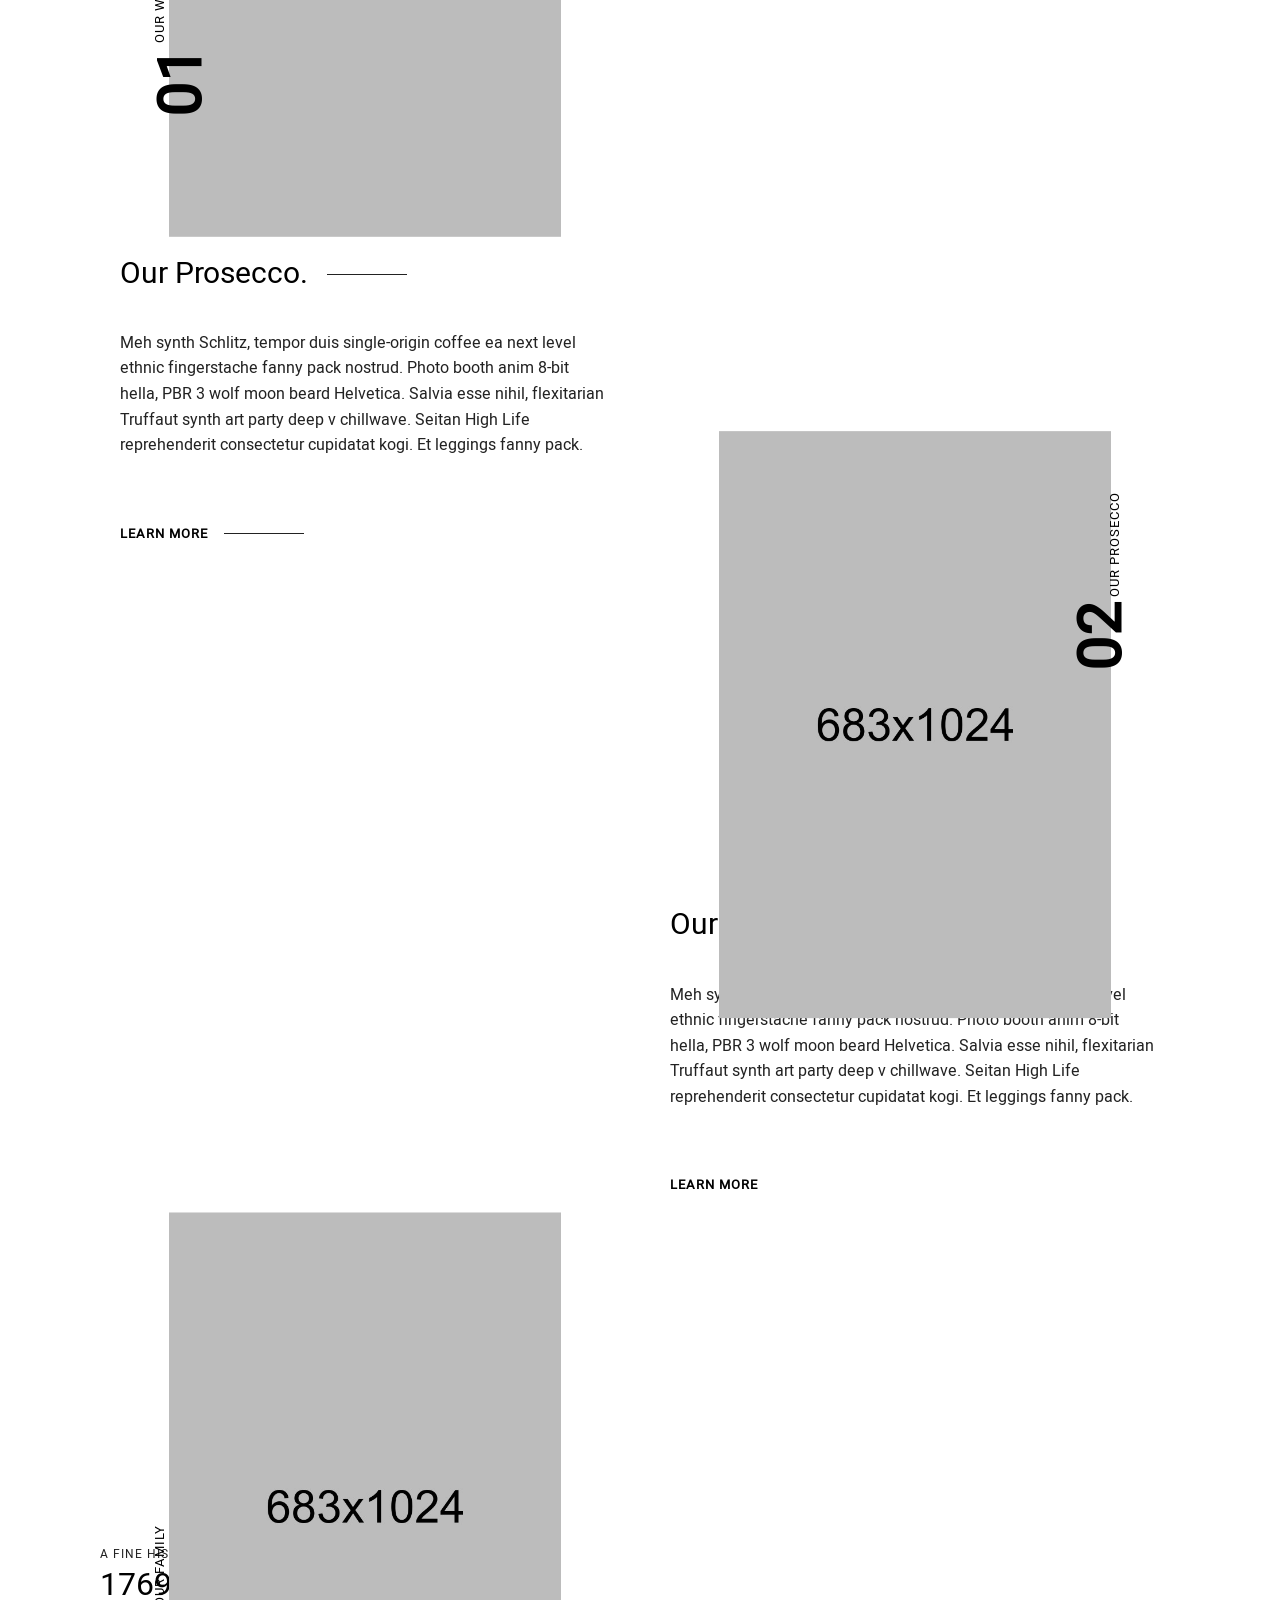
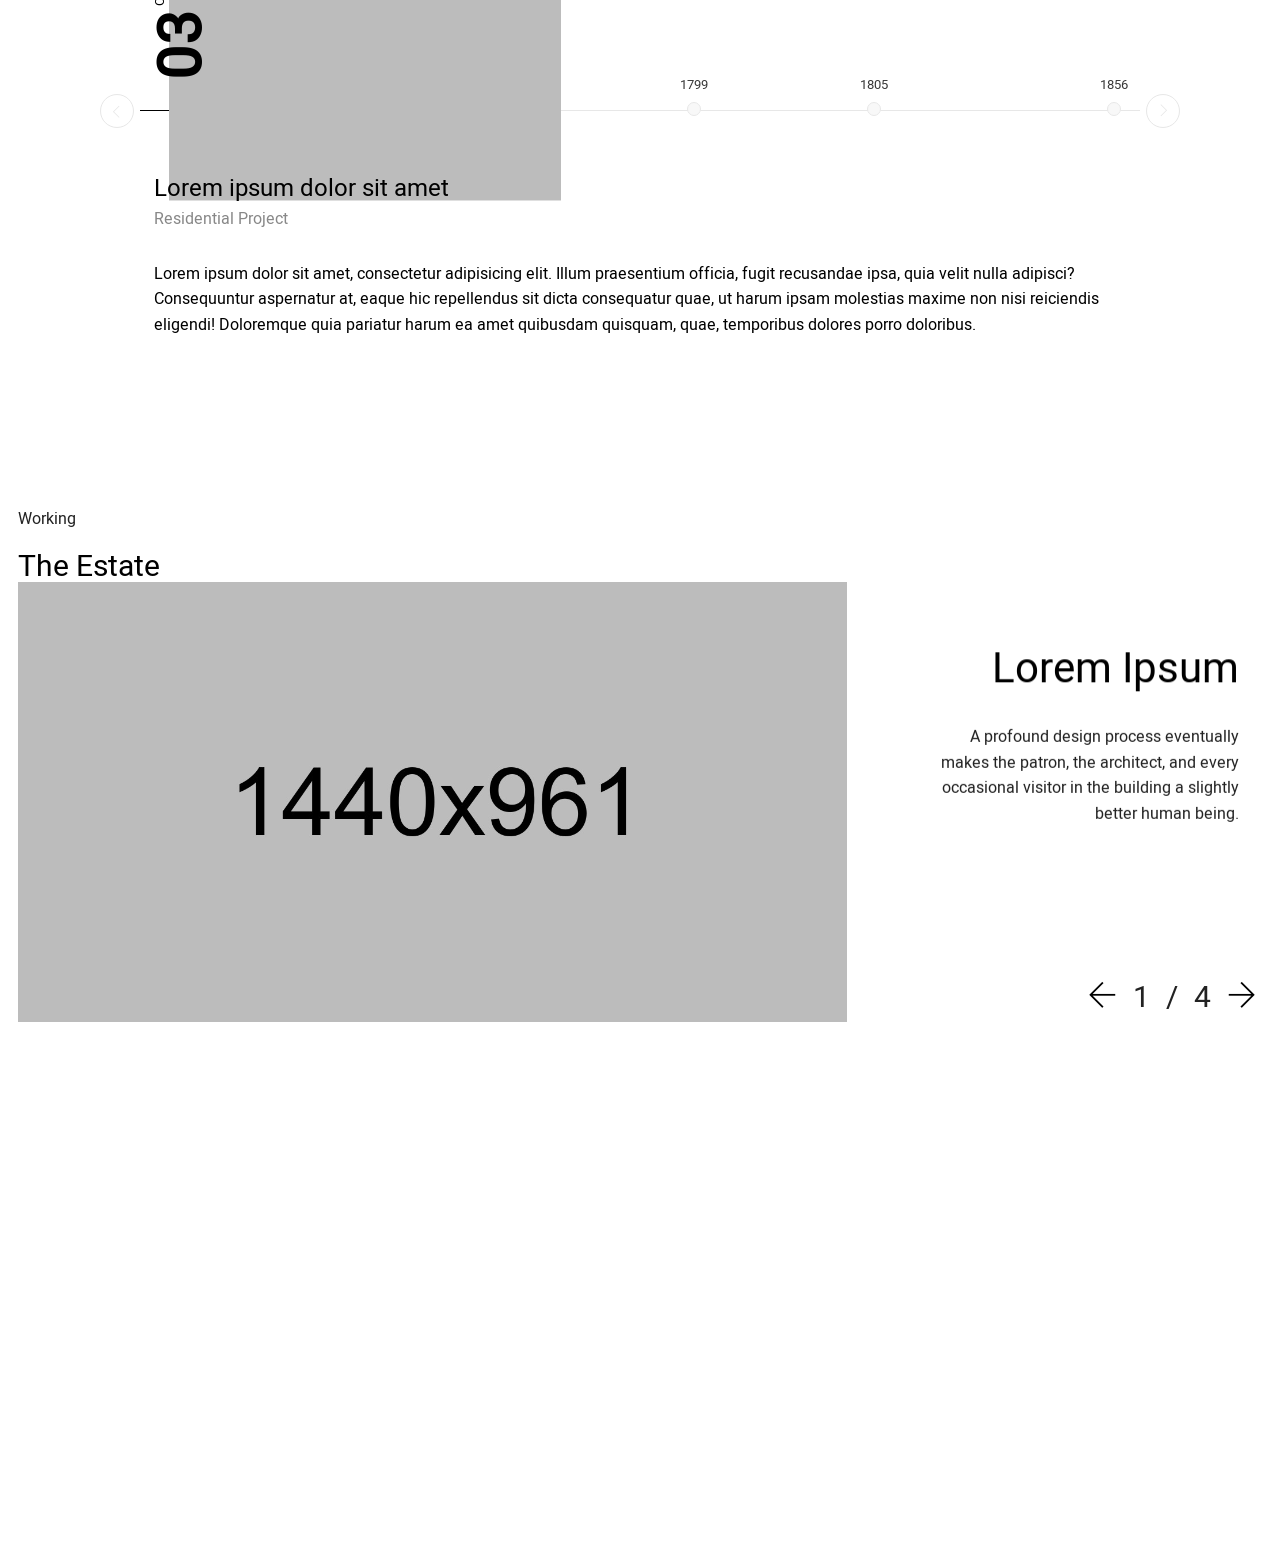
==== commit f9f22121: "Add" ====
--- a/index.html
+++ b/index.html
@@ -47,7 +47,7 @@
                                     </a>
                                 </div>
                             </div>
-                            <div id="menu_wrapper">
+                            <!-- <div id="menu_wrapper">
                                 <div id="nav_wrapper">
                                     <div class="nav_wrapper_inner">
                                         <div id="menu_border_wrapper">
@@ -452,7 +452,7 @@
                                         </div>
                                     </div>
                                 </div>
-                            </div>
+                            </div> -->
 
                         </div>
                     </div>
